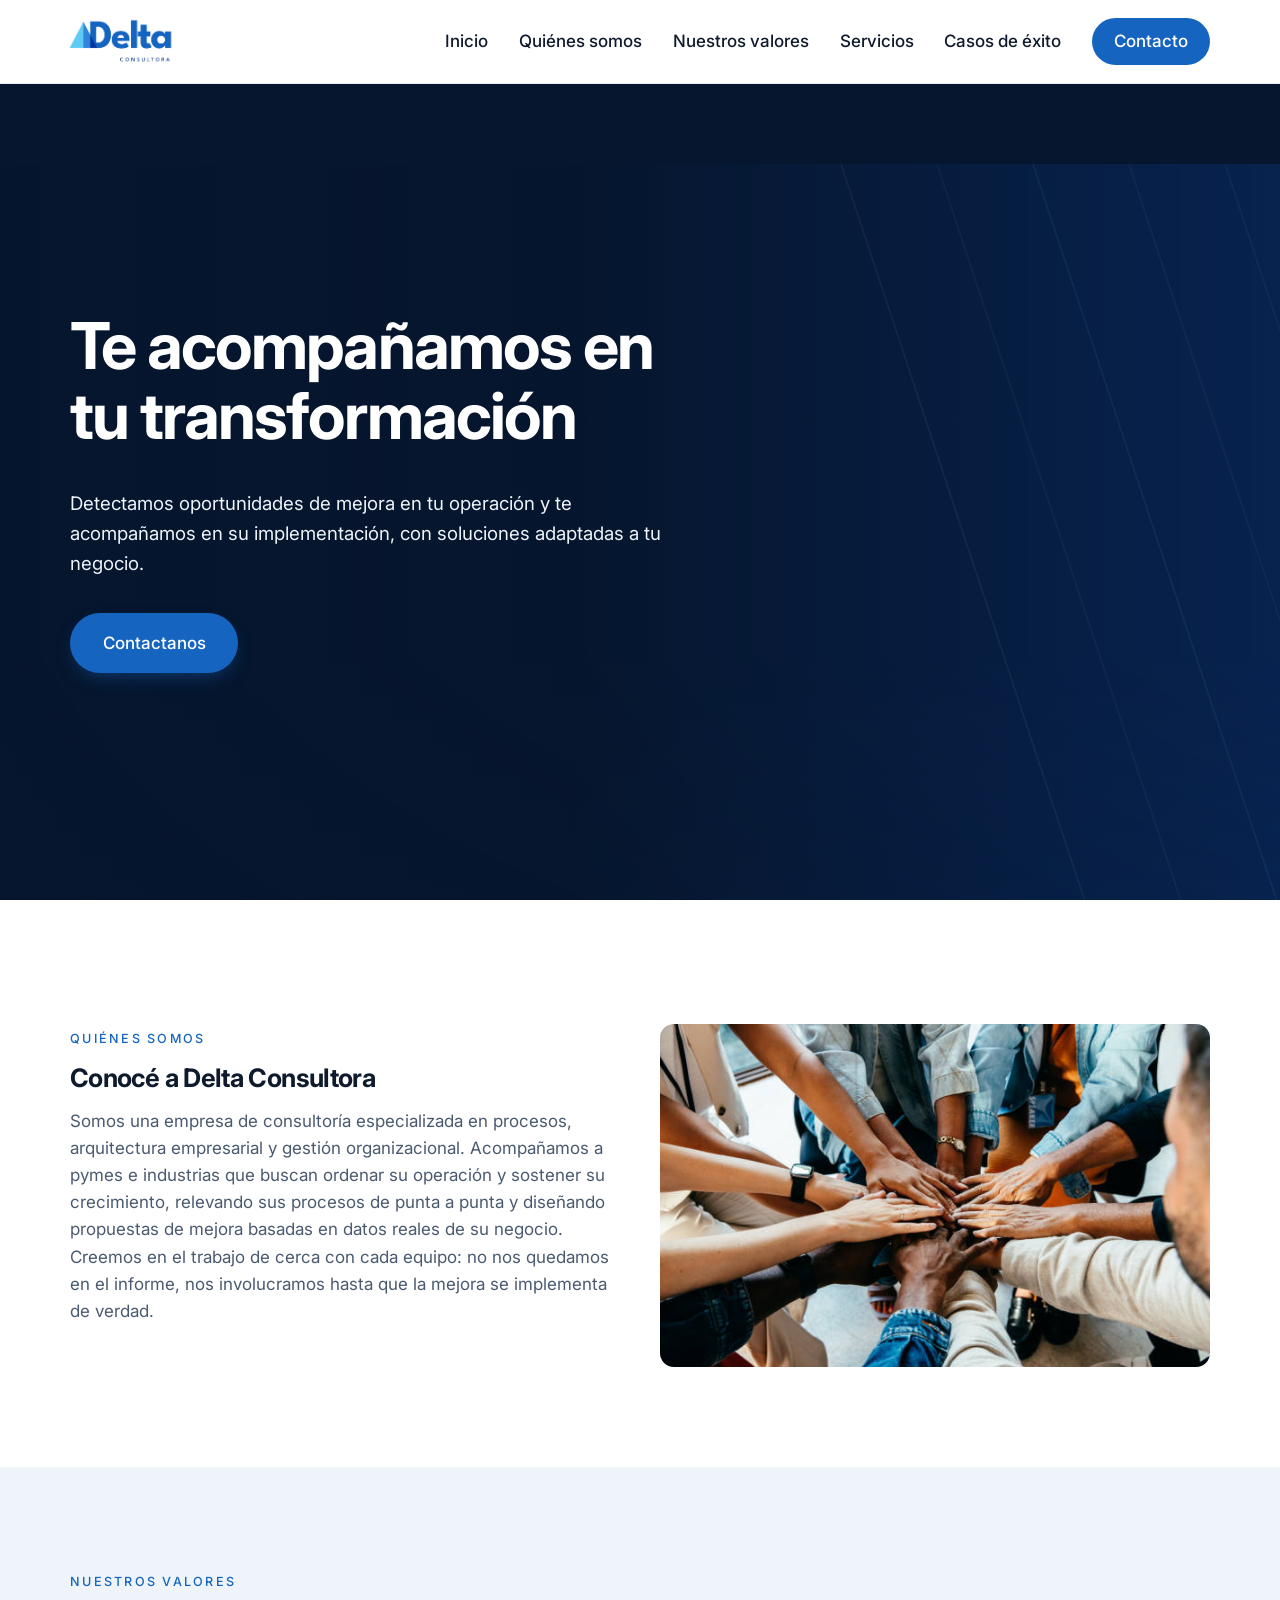
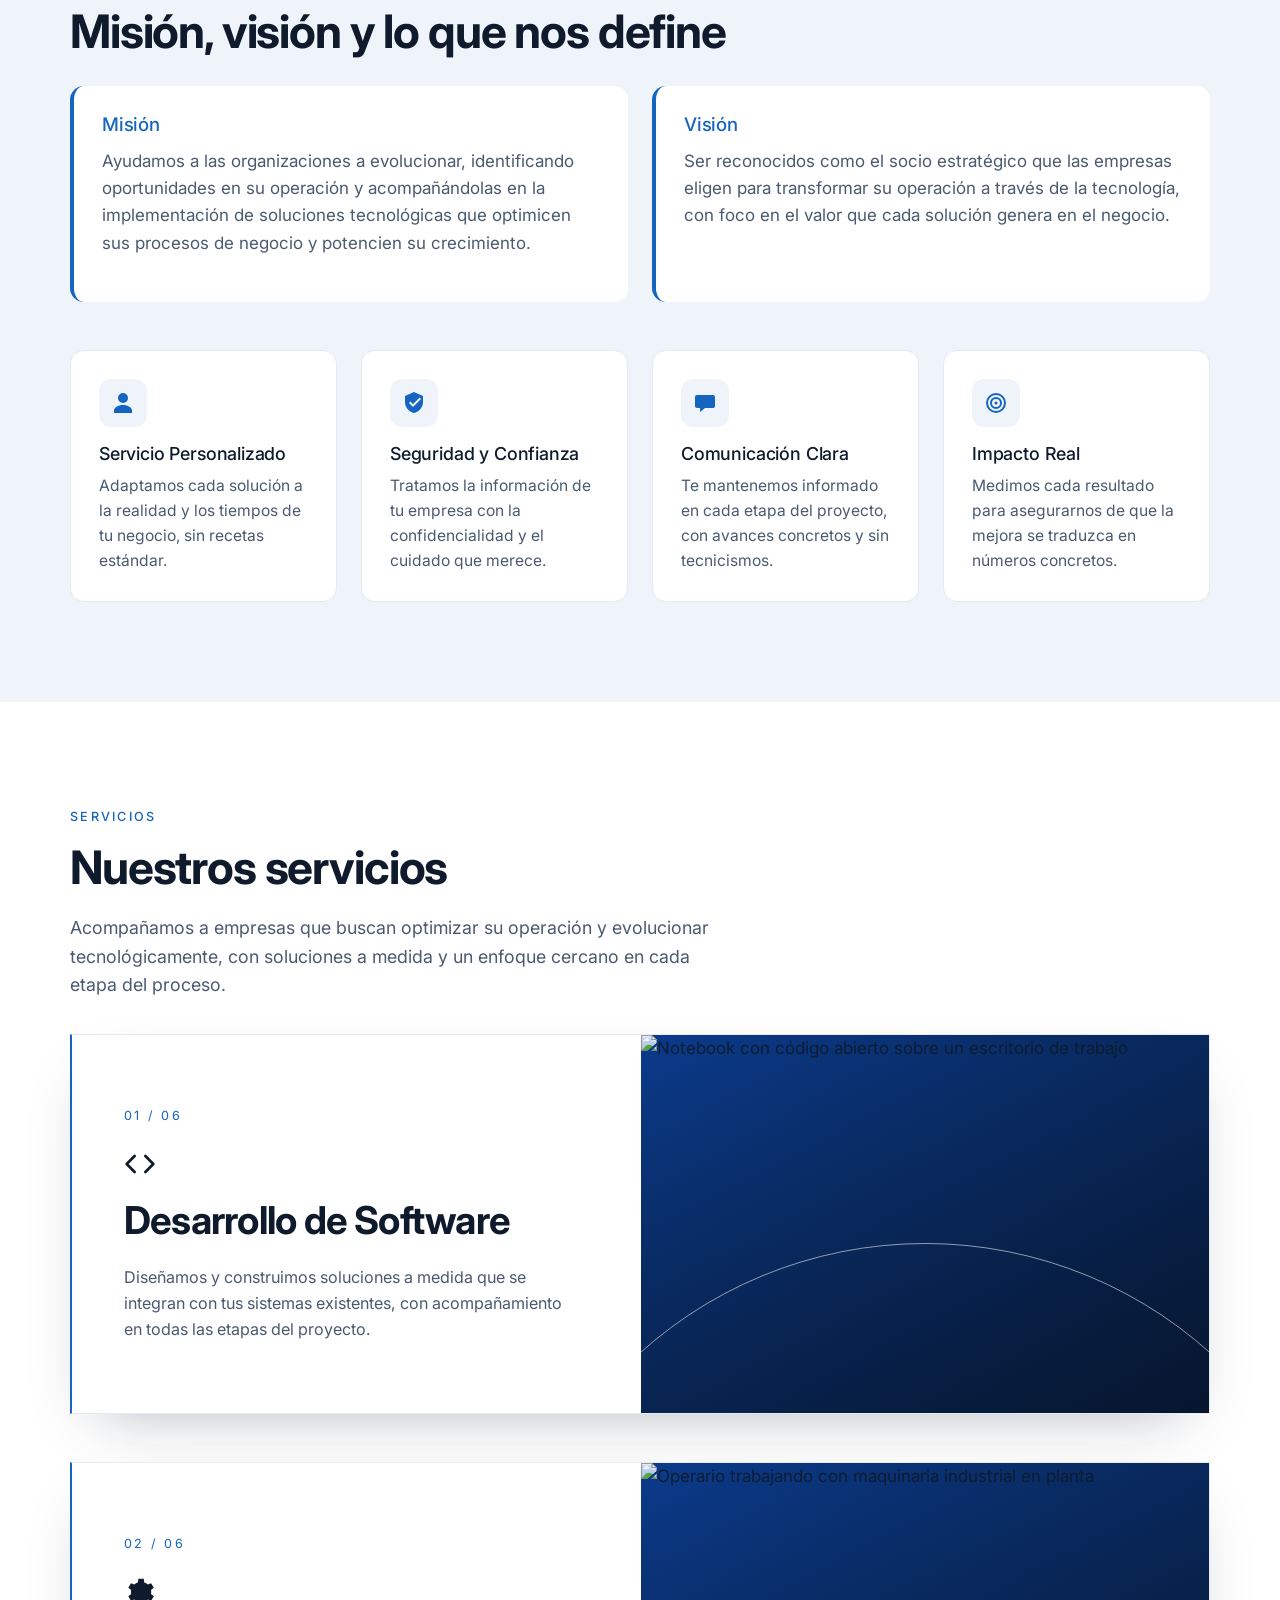
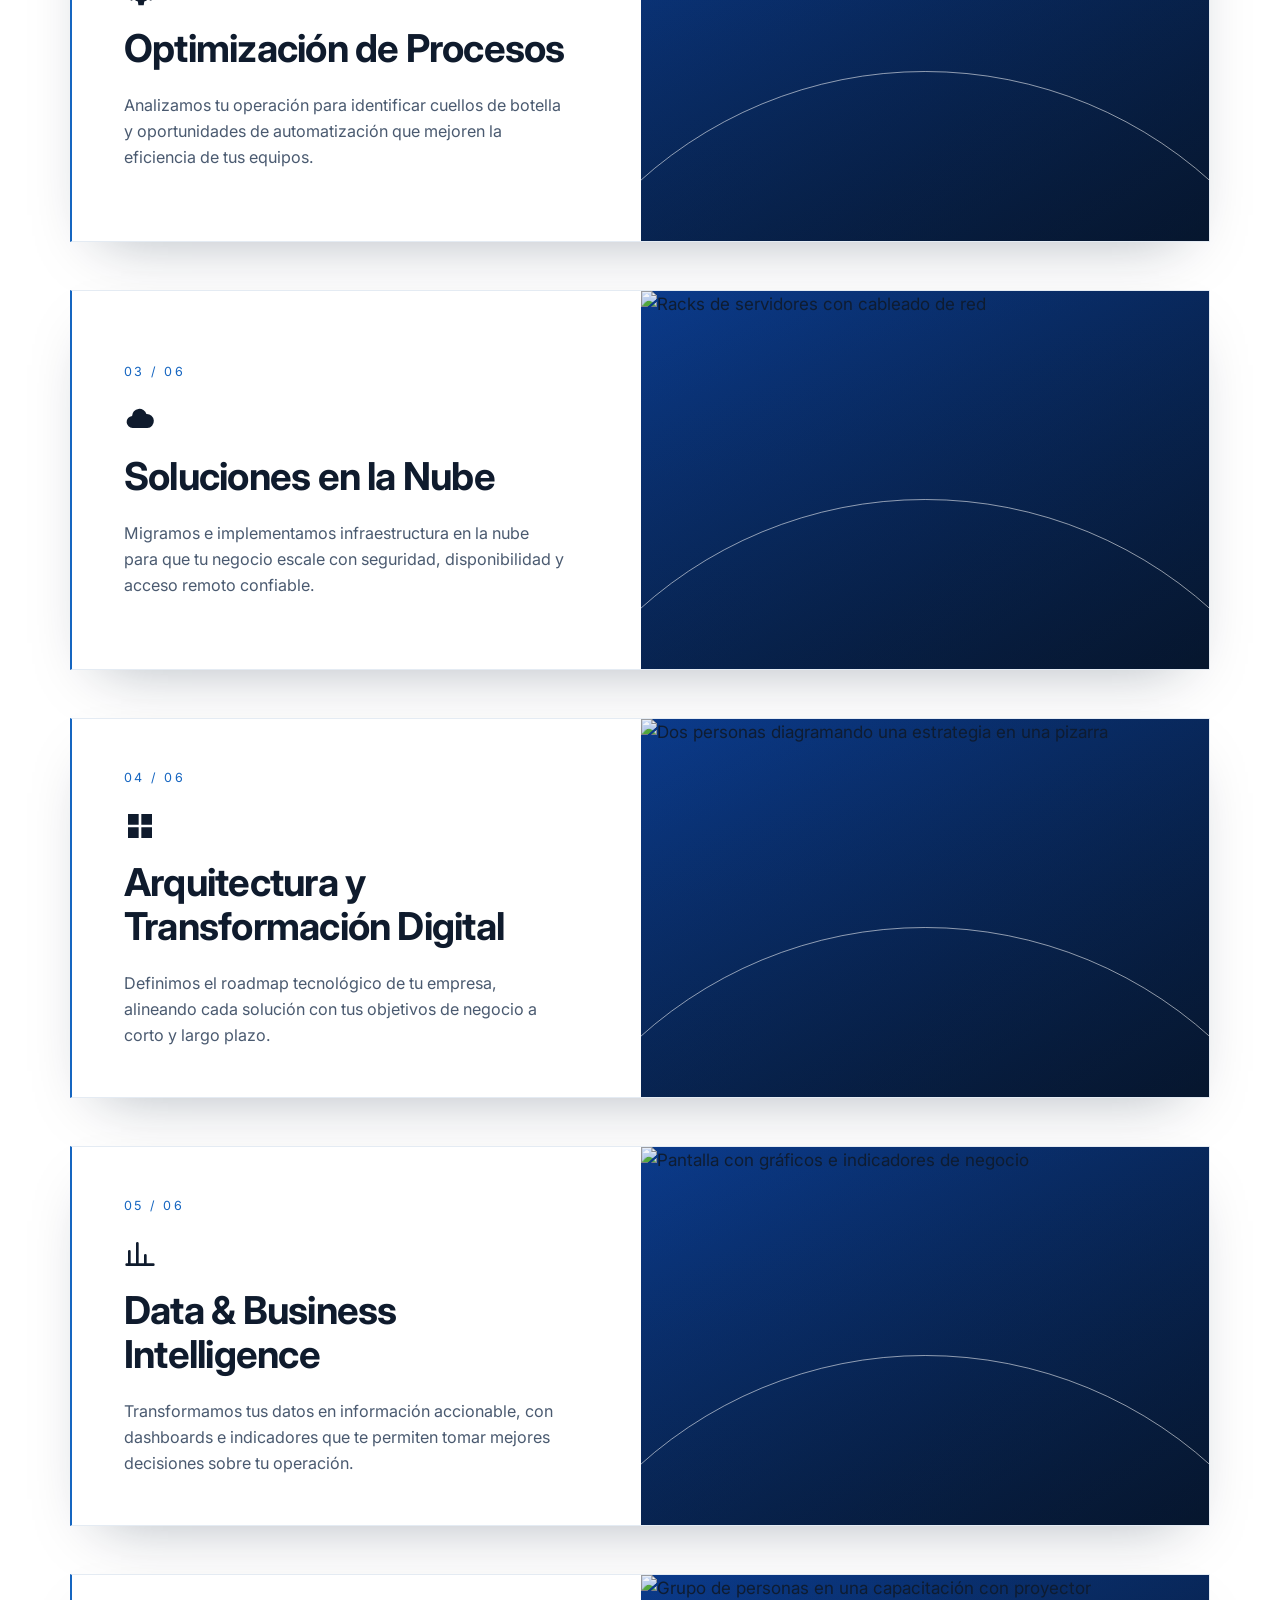
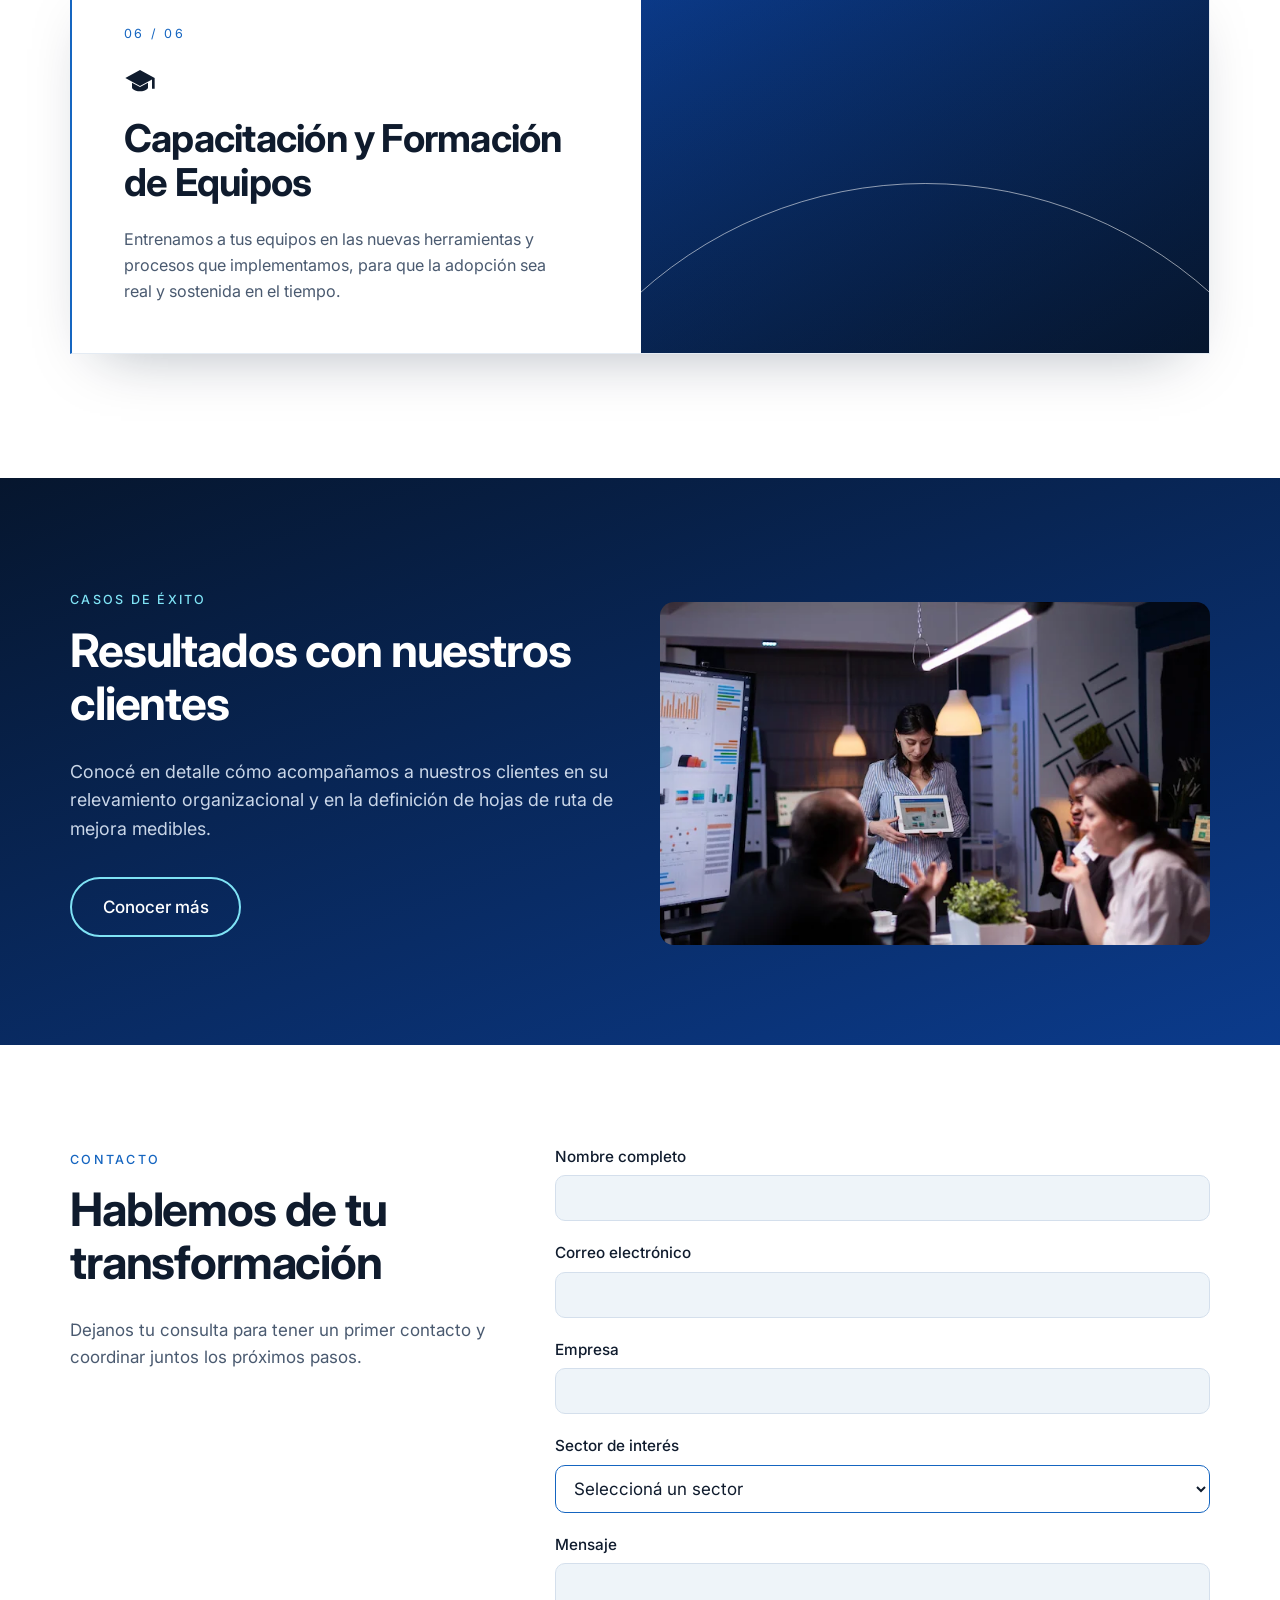
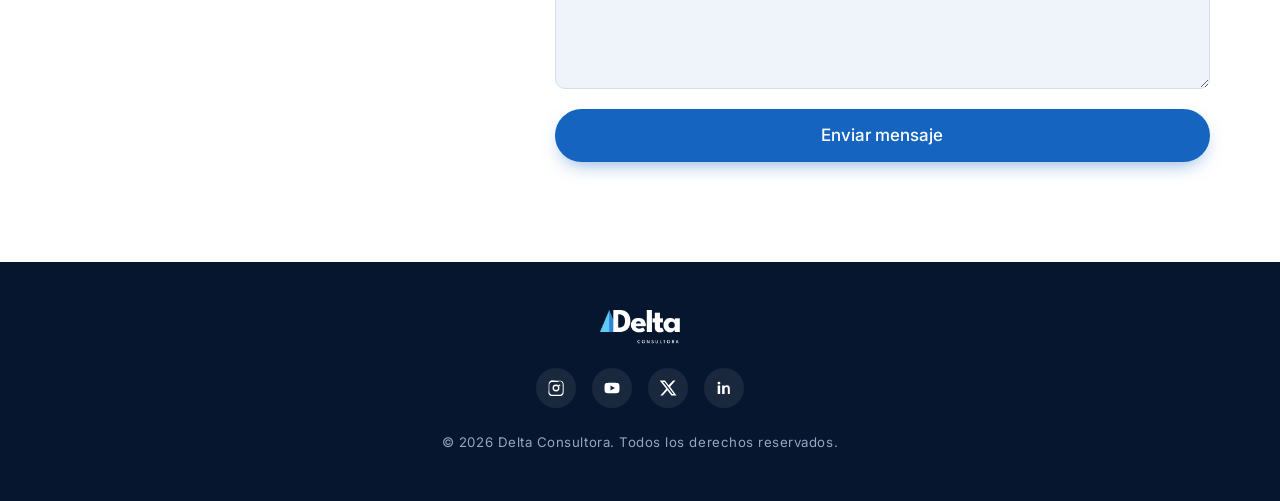
==== index.html @ 00ffe86e "Fotos reales en hero y Servicios, títulos en negrita - Hero: foto de equipo en reunión con velo azul" ====
<!DOCTYPE html>
<html lang="es">
<head>
<meta charset="UTF-8">
<meta name="viewport" content="width=device-width, initial-scale=1.0">
<title>Delta Consultora</title>
<meta name="description" content="Delta Consultora · Consultoría en procesos, arquitectura empresarial y gestión organizacional.">

<!-- Tipografía única del sitio: Inter (títulos, texto y etiquetas), tomada como referencia de noxcp.com. -->
<link rel="preconnect" href="https://fonts.googleapis.com">
<link rel="preconnect" href="https://fonts.gstatic.com" crossorigin>
<link href="https://fonts.googleapis.com/css2?family=Inter:wght@300;400;500;600;700&display=swap" rel="stylesheet">

<link rel="stylesheet" href="styles.css">

<!-- Favicon: isotipo oficial de marca -->
<link rel="icon" type="image/png" href="delta-simbolo.png">
</head>
<body>

<!-- ============================= -->
<!-- 1. HEADER                     -->
<!-- ============================= -->
<header class="site-header" id="site-header">
  <div class="site-header__inner">

    <a href="#inicio" class="logo" aria-label="Delta Consultora — inicio">
      <img src="delta-logo-consultora.png" alt="Delta Consultora" class="logo__img">
    </a>

    <button class="nav-toggle" id="nav-toggle" aria-expanded="false" aria-controls="primary-nav" aria-label="Abrir menú de navegación">
      <span class="nav-toggle__bar"></span>
      <span class="nav-toggle__bar"></span>
      <span class="nav-toggle__bar"></span>
    </button>

    <nav class="primary-nav" id="primary-nav" aria-label="Navegación principal">
      <ul class="primary-nav__list">
        <li><a href="#inicio" class="primary-nav__link">Inicio</a></li>
        <li><a href="#quienes-somos" class="primary-nav__link">Quiénes somos</a></li>
        <li><a href="#valores" class="primary-nav__link">Nuestros valores</a></li>
        <li><a href="#servicios" class="primary-nav__link">Servicios</a></li>
        <li><a href="#casos-exito" class="primary-nav__link">Casos de éxito</a></li>
        <li><a href="#contacto" class="primary-nav__link primary-nav__link--cta">Contacto</a></li>
      </ul>
    </nav>

  </div>
</header>

<main>

  <!-- ============================= -->
  <!-- 2. HERO                        -->
  <!-- ============================= -->
  <section class="hero" id="inicio">
    <!-- Capa aparte solo para el parallax de scroll: así no compite con la
         animación de zoom de carga, que sigue viviendo en .hero__bg -->
    <div class="hero__bg-parallax" data-parallax="scroll">
      <div class="hero__bg" aria-hidden="true">
        <!-- Foto: Unsplash (licencia libre, servida desde images.unsplash.com) -->
        <img class="hero__photo" src="https://images.unsplash.com/photo-1517048676732-d65bc937f952?auto=format&amp;fit=crop&amp;w=1600&amp;q=75" srcset="https://images.unsplash.com/photo-1517048676732-d65bc937f952?auto=format&amp;fit=crop&amp;w=900&amp;q=75 900w, https://images.unsplash.com/photo-1517048676732-d65bc937f952?auto=format&amp;fit=crop&amp;w=1600&amp;q=75 1600w, https://images.unsplash.com/photo-1517048676732-d65bc937f952?auto=format&amp;fit=crop&amp;w=2200&amp;q=75 2200w" sizes="100vw" alt="" fetchpriority="high">
        <div class="hero__overlay"></div>
        <!-- Líneas decorativas finas, sutiles, del lado derecho para no competir con el texto -->
        <svg class="hero__lines" viewBox="0 0 800 600" preserveAspectRatio="none">
          <line x1="520" y1="-20" x2="700" y2="620" stroke="#FFFFFF" stroke-opacity="0.08" stroke-width="1"/>
          <line x1="580" y1="-20" x2="760" y2="620" stroke="#FFFFFF" stroke-opacity="0.06" stroke-width="1"/>
          <line x1="640" y1="-20" x2="820" y2="620" stroke="var(--celeste-claro)" stroke-opacity="0.1" stroke-width="1"/>
          <line x1="700" y1="-20" x2="880" y2="620" stroke="#FFFFFF" stroke-opacity="0.06" stroke-width="1"/>
          <line x1="760" y1="-20" x2="940" y2="620" stroke="var(--celeste-claro)" stroke-opacity="0.08" stroke-width="1"/>
        </svg>
      </div>
    </div>

    <div class="container hero__content">
      <h1 class="hero__title">Te acompañamos en tu transformación</h1>
      <p class="hero__subtitle">Detectamos oportunidades de mejora en tu operación y te acompañamos en su implementación, con soluciones adaptadas a tu negocio.</p>
      <a href="#contacto" class="btn btn--primary">Contactanos</a>
    </div>
  </section>

  <!-- ============================= -->
  <!-- 3. QUIÉNES SOMOS               -->
  <!-- ============================= -->
  <section class="about" id="quienes-somos">
    <div class="container about__grid">

      <div class="about__text reveal-stack">
        <span class="eyebrow">Quiénes somos</span>
        <h2>Conocé a Delta Consultora</h2>
        <p>Somos una empresa de consultoría especializada en procesos, arquitectura empresarial y gestión organizacional. Acompañamos a pymes e industrias que buscan ordenar su operación y sostener su crecimiento, relevando sus procesos de punta a punta y diseñando propuestas de mejora basadas en datos reales de su negocio. Creemos en el trabajo de cerca con cada equipo: no nos quedamos en el informe, nos involucramos hasta que la mejora se implementa de verdad.</p>
      </div>

      <div class="about__image reveal-mask">
        <div class="parallax-layer" data-parallax="center">
          <img src="Equipo.jpg" alt="Equipo de Delta Consultora trabajando en conjunto" class="about__photo">
        </div>
      </div>

    </div>
  </section>

  <!-- ============================= -->
  <!-- 4. NUESTROS VALORES            -->
  <!-- ============================= -->
  <section class="values" id="valores">
    <div class="container">
      <div class="reveal-stack">
        <span class="eyebrow">Nuestros valores</span>
        <h2 class="section-title">Misión, visión y lo que nos define</h2>
      </div>

      <div class="values__mission-vision stagger">
        <div class="mv-block">
          <h3>Misión</h3>
          <p>Ayudamos a las organizaciones a evolucionar, identificando oportunidades en su operación y acompañándolas en la implementación de soluciones tecnológicas que optimicen sus procesos de negocio y potencien su crecimiento.</p>
        </div>
        <div class="mv-block">
          <h3>Visión</h3>
          <p>Ser reconocidos como el socio estratégico que las empresas eligen para transformar su operación a través de la tecnología, con foco en el valor que cada solución genera en el negocio.</p>
        </div>
      </div>

      <div class="cards-grid stagger">
        <article class="card">
          <div class="card__icon" aria-hidden="true">
            <svg viewBox="0 0 24 24"><path d="M12 2a5 5 0 1 1 0 10 5 5 0 0 1 0-10Zm0 12c5 0 9 2.5 9 5.5V22H3v-2.5C3 16.5 7 14 12 14Z" fill="currentColor"/></svg>
          </div>
          <h3 class="card__title">Servicio Personalizado</h3>
          <p class="card__desc">Adaptamos cada solución a la realidad y los tiempos de tu negocio, sin recetas estándar.</p>
        </article>

        <article class="card">
          <div class="card__icon" aria-hidden="true">
            <svg viewBox="0 0 24 24"><path d="M12 1 3 5v6c0 5.2 3.8 9.9 9 11 5.2-1.1 9-5.8 9-11V5l-9-4Zm-1 15-4-4 1.4-1.4L11 13.2l6.6-6.6L19 8l-8 8Z" fill="currentColor"/></svg>
          </div>
          <h3 class="card__title">Seguridad y Confianza</h3>
          <p class="card__desc">Tratamos la información de tu empresa con la confidencialidad y el cuidado que merece.</p>
        </article>

        <article class="card">
          <div class="card__icon" aria-hidden="true">
            <svg viewBox="0 0 24 24"><path d="M4 4a2 2 0 0 0-2 2v9a2 2 0 0 0 2 2h3v4l5-4h8a2 2 0 0 0 2-2V6a2 2 0 0 0-2-2H4Z" fill="currentColor"/></svg>
          </div>
          <h3 class="card__title">Comunicación Clara</h3>
          <p class="card__desc">Te mantenemos informado en cada etapa del proyecto, con avances concretos y sin tecnicismos.</p>
        </article>

        <article class="card">
          <div class="card__icon" aria-hidden="true">
            <svg viewBox="0 0 24 24">
              <circle cx="12" cy="12" r="9" fill="none" stroke="currentColor" stroke-width="2"/>
              <circle cx="12" cy="12" r="5" fill="none" stroke="currentColor" stroke-width="2"/>
              <circle cx="12" cy="12" r="1.5" fill="currentColor"/>
            </svg>
          </div>
          <h3 class="card__title">Impacto Real</h3>
          <p class="card__desc">Medimos cada resultado para asegurarnos de que la mejora se traduzca en números concretos.</p>
        </article>
      </div>
    </div>
  </section>

  <!-- ============================= -->
  <!-- 5. NUESTROS SERVICIOS          -->
  <!-- ============================= -->
  <section class="services" id="servicios">
    <div class="container">
      <div class="reveal-stack">
        <span class="eyebrow">Servicios</span>
        <h2 class="section-title">Nuestros servicios</h2>
        <p class="section-lead">Acompañamos a empresas que buscan optimizar su operación y evolucionar tecnológicamente, con soluciones a medida y un enfoque cercano en cada etapa del proceso.</p>
      </div>

      <!-- Servicios como tarjetas apiladas: cada una queda fija (sticky) arriba
           mientras la siguiente sube y la tapa; la anterior se achica y se
           oscurece un poco (ver initServiceStack en script.js). Fotos de
           Unsplash (licencia libre). Referencia:
           bloque "Fusiones y adquisiciones" de noxcp.com. -->
      <div class="svc-stack" id="svc-stack">
        <article class="svc-card" style="--i:0">
          <div class="svc-card__body">
            <span class="svc-card__num">01 / 06</span>
            <div class="svc-card__icon" aria-hidden="true">
              <svg viewBox="0 0 24 24"><path d="m8 6-6 6 6 6M16 6l6 6-6 6" fill="none" stroke="currentColor" stroke-width="2" stroke-linecap="round" stroke-linejoin="round"/></svg>
            </div>
            <h3 class="svc-card__title">Desarrollo de Software</h3>
            <p class="svc-card__desc">Diseñamos y construimos soluciones a medida que se integran con tus sistemas existentes, con acompañamiento en todas las etapas del proyecto.</p>
          </div>
          <div class="svc-card__visual">
            <img class="svc-card__photo" src="https://images.unsplash.com/photo-1498050108023-c5249f4df085?auto=format&amp;fit=crop&amp;w=900&amp;q=75" srcset="https://images.unsplash.com/photo-1498050108023-c5249f4df085?auto=format&amp;fit=crop&amp;w=600&amp;q=75 600w, https://images.unsplash.com/photo-1498050108023-c5249f4df085?auto=format&amp;fit=crop&amp;w=900&amp;q=75 900w, https://images.unsplash.com/photo-1498050108023-c5249f4df085?auto=format&amp;fit=crop&amp;w=1300&amp;q=75 1300w" sizes="(min-width: 900px) 560px, 100vw" alt="Notebook con código abierto sobre un escritorio de trabajo" loading="lazy" decoding="async">
            <span class="svc-card__ring" aria-hidden="true"></span>
          </div>
        </article>

        <article class="svc-card" style="--i:1">
          <div class="svc-card__body">
            <span class="svc-card__num">02 / 06</span>
            <div class="svc-card__icon" aria-hidden="true">
              <svg viewBox="0 0 24 24"><path d="M12 15a3 3 0 1 0 0-6 3 3 0 0 0 0 6Zm8.4-3a8.4 8.4 0 0 0-.15-1.55l2.1-1.64-2-3.46-2.48 1a8.6 8.6 0 0 0-2.68-1.55L14.8 2h-4l-.4 2.8a8.6 8.6 0 0 0-2.68 1.55l-2.48-1-2 3.46 2.1 1.64A8.4 8.4 0 0 0 5.2 12c0 .53.05 1.05.15 1.55l-2.1 1.64 2 3.46 2.48-1a8.6 8.6 0 0 0 2.68 1.55L10.8 22h4l.4-2.8a8.6 8.6 0 0 0 2.68-1.55l2.48 1 2-3.46-2.1-1.64c.1-.5.15-1.02.15-1.55Z" fill="currentColor"/></svg>
            </div>
            <h3 class="svc-card__title">Optimización de Procesos</h3>
            <p class="svc-card__desc">Analizamos tu operación para identificar cuellos de botella y oportunidades de automatización que mejoren la eficiencia de tus equipos.</p>
          </div>
          <div class="svc-card__visual">
            <img class="svc-card__photo" src="https://images.unsplash.com/photo-1598299803204-b73796f43289?auto=format&amp;fit=crop&amp;w=900&amp;q=75" srcset="https://images.unsplash.com/photo-1598299803204-b73796f43289?auto=format&amp;fit=crop&amp;w=600&amp;q=75 600w, https://images.unsplash.com/photo-1598299803204-b73796f43289?auto=format&amp;fit=crop&amp;w=900&amp;q=75 900w, https://images.unsplash.com/photo-1598299803204-b73796f43289?auto=format&amp;fit=crop&amp;w=1300&amp;q=75 1300w" sizes="(min-width: 900px) 560px, 100vw" alt="Operario trabajando con maquinaria industrial en planta" loading="lazy" decoding="async">
            <span class="svc-card__ring" aria-hidden="true"></span>
          </div>
        </article>

        <article class="svc-card" style="--i:2">
          <div class="svc-card__body">
            <span class="svc-card__num">03 / 06</span>
            <div class="svc-card__icon" aria-hidden="true">
              <svg viewBox="0 0 24 24"><path d="M6.5 18a4.5 4.5 0 0 1-.45-8.98 5.5 5.5 0 0 1 10.78-1.44A4.5 4.5 0 0 1 17.5 18h-11Z" fill="currentColor"/></svg>
            </div>
            <h3 class="svc-card__title">Soluciones en la Nube</h3>
            <p class="svc-card__desc">Migramos e implementamos infraestructura en la nube para que tu negocio escale con seguridad, disponibilidad y acceso remoto confiable.</p>
          </div>
          <div class="svc-card__visual">
            <img class="svc-card__photo" src="https://images.unsplash.com/photo-1558494949-ef010cbdcc31?auto=format&amp;fit=crop&amp;w=900&amp;q=75" srcset="https://images.unsplash.com/photo-1558494949-ef010cbdcc31?auto=format&amp;fit=crop&amp;w=600&amp;q=75 600w, https://images.unsplash.com/photo-1558494949-ef010cbdcc31?auto=format&amp;fit=crop&amp;w=900&amp;q=75 900w, https://images.unsplash.com/photo-1558494949-ef010cbdcc31?auto=format&amp;fit=crop&amp;w=1300&amp;q=75 1300w" sizes="(min-width: 900px) 560px, 100vw" alt="Racks de servidores con cableado de red" loading="lazy" decoding="async">
            <span class="svc-card__ring" aria-hidden="true"></span>
          </div>
        </article>

        <article class="svc-card" style="--i:3">
          <div class="svc-card__body">
            <span class="svc-card__num">04 / 06</span>
            <div class="svc-card__icon" aria-hidden="true">
              <svg viewBox="0 0 24 24"><path d="M3 3h8v8H3V3Zm10 0h8v8h-8V3ZM3 13h8v8H3v-8Zm10 0h8v8h-8v-8Z" fill="currentColor"/></svg>
            </div>
            <h3 class="svc-card__title">Arquitectura y Transformación Digital</h3>
            <p class="svc-card__desc">Definimos el roadmap tecnológico de tu empresa, alineando cada solución con tus objetivos de negocio a corto y largo plazo.</p>
          </div>
          <div class="svc-card__visual">
            <img class="svc-card__photo" src="https://images.unsplash.com/photo-1532622785990-d2c36a76f5a6?auto=format&amp;fit=crop&amp;w=900&amp;q=75" srcset="https://images.unsplash.com/photo-1532622785990-d2c36a76f5a6?auto=format&amp;fit=crop&amp;w=600&amp;q=75 600w, https://images.unsplash.com/photo-1532622785990-d2c36a76f5a6?auto=format&amp;fit=crop&amp;w=900&amp;q=75 900w, https://images.unsplash.com/photo-1532622785990-d2c36a76f5a6?auto=format&amp;fit=crop&amp;w=1300&amp;q=75 1300w" sizes="(min-width: 900px) 560px, 100vw" alt="Dos personas diagramando una estrategia en una pizarra" loading="lazy" decoding="async">
            <span class="svc-card__ring" aria-hidden="true"></span>
          </div>
        </article>

        <article class="svc-card" style="--i:4">
          <div class="svc-card__body">
            <span class="svc-card__num">05 / 06</span>
            <div class="svc-card__icon" aria-hidden="true">
              <svg viewBox="0 0 24 24"><path d="M4 20V10M10 20V4M16 20v-7M22 20H2" fill="none" stroke="currentColor" stroke-width="2" stroke-linecap="round" stroke-linejoin="round"/></svg>
            </div>
            <h3 class="svc-card__title">Data &amp; Business Intelligence</h3>
            <p class="svc-card__desc">Transformamos tus datos en información accionable, con dashboards e indicadores que te permiten tomar mejores decisiones sobre tu operación.</p>
          </div>
          <div class="svc-card__visual">
            <img class="svc-card__photo" src="https://images.unsplash.com/photo-1551288049-bebda4e38f71?auto=format&amp;fit=crop&amp;w=900&amp;q=75" srcset="https://images.unsplash.com/photo-1551288049-bebda4e38f71?auto=format&amp;fit=crop&amp;w=600&amp;q=75 600w, https://images.unsplash.com/photo-1551288049-bebda4e38f71?auto=format&amp;fit=crop&amp;w=900&amp;q=75 900w, https://images.unsplash.com/photo-1551288049-bebda4e38f71?auto=format&amp;fit=crop&amp;w=1300&amp;q=75 1300w" sizes="(min-width: 900px) 560px, 100vw" alt="Pantalla con gráficos e indicadores de negocio" loading="lazy" decoding="async">
            <span class="svc-card__ring" aria-hidden="true"></span>
          </div>
        </article>

        <article class="svc-card" style="--i:5">
          <div class="svc-card__body">
            <span class="svc-card__num">06 / 06</span>
            <div class="svc-card__icon" aria-hidden="true">
              <svg viewBox="0 0 24 24">
              <path d="M12 3 1 9l11 6 9-4.91V17h2V9L12 3Z" fill="currentColor"/>
              <path d="M6 12.5v3.7c0 .4.2.8.55 1C7.9 18.1 9.8 19 12 19s4.1-.9 5.45-1.8c.35-.2.55-.6.55-1v-3.7l-6 3.27-6-3.27Z" fill="currentColor"/>
            </svg>
            </div>
            <h3 class="svc-card__title">Capacitación y Formación de Equipos</h3>
            <p class="svc-card__desc">Entrenamos a tus equipos en las nuevas herramientas y procesos que implementamos, para que la adopción sea real y sostenida en el tiempo.</p>
          </div>
          <div class="svc-card__visual">
            <img class="svc-card__photo" src="https://images.unsplash.com/photo-1524178232363-1fb2b075b655?auto=format&amp;fit=crop&amp;w=900&amp;q=75" srcset="https://images.unsplash.com/photo-1524178232363-1fb2b075b655?auto=format&amp;fit=crop&amp;w=600&amp;q=75 600w, https://images.unsplash.com/photo-1524178232363-1fb2b075b655?auto=format&amp;fit=crop&amp;w=900&amp;q=75 900w, https://images.unsplash.com/photo-1524178232363-1fb2b075b655?auto=format&amp;fit=crop&amp;w=1300&amp;q=75 1300w" sizes="(min-width: 900px) 560px, 100vw" alt="Grupo de personas en una capacitación con proyector" loading="lazy" decoding="async">
            <span class="svc-card__ring" aria-hidden="true"></span>
          </div>
        </article>
      </div>
    </div>
  </section>

  <!-- ============================= -->
  <!-- 6. CASOS DE ÉXITO              -->
  <!-- ============================= -->
  <!-- Versión corta en la home: el detalle completo del caso Farriplast
       (con sub-navegación por solapas) vive en farriplast.html -->
  <section class="case-study" id="casos-exito">
    <div class="container case-study__grid">

      <div class="case-study__text reveal-stack">
        <span class="eyebrow eyebrow--light">Casos de éxito</span>
        <h2 class="section-title section-title--light">Resultados con nuestros clientes</h2>
        <p class="case-study__lead">Conocé en detalle cómo acompañamos a nuestros clientes en su relevamiento organizacional y en la definición de hojas de ruta de mejora medibles.</p>
        <a href="/casos-exito" class="btn btn--outline">Conocer más</a>
      </div>

      <div class="case-study__image reveal-mask">
        <div class="parallax-layer" data-parallax="center">
          <img src="Casos de Exito.jpg" alt="Equipo de Delta Consultora presentando resultados a un cliente" class="case-study__photo">
        </div>
      </div>

    </div>
  </section>

  <!-- ============================= -->
  <!-- 7. CONTACTO                    -->
  <!-- ============================= -->
  <section class="contact" id="contacto">
    <div class="container contact__grid">
      <div class="contact__intro reveal-stack">
        <span class="eyebrow">Contacto</span>
        <h2 class="section-title">Hablemos de tu transformación</h2>
        <p>Dejanos tu consulta para tener un primer contacto y coordinar juntos los próximos pasos.</p>
      </div>

      <!--
        FORMULARIO DE CONTACTO
        Por ahora el envío es solo de demostración: script.js intercepta el
        submit, valida los campos obligatorios con el navegador y muestra
        el cartel de éxito de abajo, sin mandar los datos a ningún lado.

        Queda preparado para Netlify Forms (funciona automáticamente al
        desplegar en Netlify, sin backend adicional) para cuando se quiera
        conectar de verdad — en ese momento hay que quitar el
        event.preventDefault()/lógica de demo en script.js y dejar que el
        <form> haga el submit real (o volver a agregar el fetch), y:

        Para usar Formspree en su lugar:
          1) Eliminar los atributos: data-netlify="true", netlify-honeypot="bot-field"
             y el <input type="hidden" name="form-name" ...>
          2) Cambiar el atributo action de este <form> por:
             action="https://formspree.io/f/TU_FORM_ID"
          3) Mantener method="POST".
        El endpoint/ID definitivo debe completarse antes de publicar el sitio.
      -->
      <div class="contact-form-panel reveal">
        <form
          class="contact-form"
          id="contact-form"
          name="contact"
          method="POST"
          action="/gracias.html"
          data-netlify="true"
          netlify-honeypot="bot-field"
        >
          <input type="hidden" name="form-name" value="contact">
          <p class="contact-form__honeypot" hidden>
            <label>No completar este campo: <input name="bot-field"></label>
          </p>

          <div class="form-field">
            <label for="nombre">Nombre completo</label>
            <input type="text" id="nombre" name="nombre" autocomplete="name" required>
          </div>

          <div class="form-field">
            <label for="email">Correo electrónico</label>
            <input type="email" id="email" name="email" autocomplete="email" required>
          </div>

          <div class="form-field">
            <label for="empresa">Empresa</label>
            <input type="text" id="empresa" name="empresa" autocomplete="organization" required>
          </div>

          <div class="form-field">
            <label for="sector">Sector de interés</label>
            <select id="sector" name="sector" required>
              <option value="" disabled selected>Seleccioná un sector</option>
              <option value="bancos">Bancos</option>
              <option value="fintech">Fintech</option>
              <option value="aseguradoras">Aseguradoras</option>
              <option value="industria-manufactura">Industria / Manufactura</option>
              <option value="retail-comercio">Retail / Comercio</option>
              <option value="salud">Salud</option>
              <option value="logistica">Logística</option>
              <option value="tecnologia-software">Tecnología / Software</option>
              <option value="sector-publico">Sector público</option>
              <option value="pymes-general">Pymes en general</option>
            </select>
          </div>

          <div class="form-field form-field--full">
            <label for="mensaje">Mensaje</label>
            <textarea id="mensaje" name="mensaje" rows="5" required></textarea>
          </div>

          <button type="submit" class="btn btn--primary form-field--full">Enviar mensaje</button>
        </form>

        <!-- Cartel de éxito: reemplaza al formulario cuando se envía con todos
             los campos obligatorios completos (ver initContactForm en script.js). -->
        <div class="contact-form__success" id="contact-form-success" role="status" hidden>
          <svg viewBox="0 0 24 24" width="40" height="40" aria-hidden="true"><path d="M12 2a10 10 0 1 0 0 20 10 10 0 0 0 0-20Zm-1.2 14.6-4.4-4.4 1.4-1.4 3 3 6-6 1.4 1.4-7.4 7.4Z" fill="currentColor"/></svg>
          <h3>¡Mensaje enviado con éxito!</h3>
          <p>Nos pondremos en contacto a la brevedad.</p>
          <button type="button" class="btn btn--outline btn--outline-light" id="contact-form-reset">Enviar otro mensaje</button>
        </div>
      </div>
    </div>
  </section>

</main>

<!-- ============================= -->
<!-- 8. FOOTER                      -->
<!-- ============================= -->
<footer class="site-footer">
  <div class="container site-footer__inner">

    <a href="#inicio" class="logo" aria-label="Delta Consultora — inicio">
      <img src="delta-logo-negativo (3).png" alt="Delta Consultora" class="logo__img logo__img--footer">
    </a>

    <!--
      Delta Consultora todavía no tiene cuentas propias creadas en estas
      redes, así que cada ícono apunta por ahora a la home general de la
      red social (no a un perfil específico). Reemplazar cada href por el
      perfil real de Delta Consultora en cuanto se cree la cuenta.
    -->
    <div class="social-links" aria-label="Redes sociales de Delta Consultora">
      <!-- FALTA: reemplazar por el perfil real de Instagram de Delta Consultora -->
      <a href="https://www.instagram.com/" class="social-links__item" aria-label="Instagram" target="_blank" rel="noopener noreferrer">
        <svg viewBox="0 0 24 24"><path d="M12 2.2c3.2 0 3.6 0 4.8.07 1.2.05 2 .24 2.5.4.6.24 1 .53 1.5 1s.76.9 1 1.5c.17.5.36 1.3.4 2.5.06 1.2.07 1.6.07 4.8s0 3.6-.07 4.8c-.05 1.2-.24 2-.4 2.5a4.1 4.1 0 0 1-1 1.5 4.1 4.1 0 0 1-1.5 1c-.5.17-1.3.36-2.5.4-1.2.06-1.6.07-4.8.07s-3.6 0-4.8-.07c-1.2-.05-2-.24-2.5-.4a4.1 4.1 0 0 1-1.5-1 4.1 4.1 0 0 1-1-1.5c-.17-.5-.36-1.3-.4-2.5C2.2 15.6 2.2 15.2 2.2 12s0-3.6.07-4.8c.05-1.2.24-2 .4-2.5.24-.6.53-1 1-1.5s.9-.76 1.5-1c.5-.17 1.3-.36 2.5-.4C8.4 2.2 8.8 2.2 12 2.2Zm0 1.8c-3.15 0-3.52 0-4.76.07-1 .04-1.5.2-1.85.34-.47.18-.8.4-1.15.75-.35.35-.57.68-.75 1.15-.14.35-.3.85-.34 1.85C3.1 8.5 3.1 8.85 3.1 12s0 3.52.07 4.76c.04 1 .2 1.5.34 1.85.18.47.4.8.75 1.15.35.35.68.57 1.15.75.35.14.85.3 1.85.34 1.24.06 1.6.07 4.76.07s3.52 0 4.76-.07c1-.04 1.5-.2 1.85-.34.47-.18.8-.4 1.15-.75.35-.35.57-.68.75-1.15.14-.35.3-.85.34-1.85.06-1.24.07-1.6.07-4.76s0-3.52-.07-4.76c-.04-1-.2-1.5-.34-1.85a3.1 3.1 0 0 0-.75-1.15 3.1 3.1 0 0 0-1.15-.75c-.35-.14-.85-.3-1.85-.34C15.52 4 15.15 4 12 4Zm0 3.4a4.6 4.6 0 1 1 0 9.2 4.6 4.6 0 0 1 0-9.2Zm0 1.8a2.8 2.8 0 1 0 0 5.6 2.8 2.8 0 0 0 0-5.6Zm4.8-2a1.08 1.08 0 1 1 0 2.16 1.08 1.08 0 0 1 0-2.16Z" fill="currentColor"/></svg>
      </a>
      <!-- FALTA: reemplazar por el canal real de YouTube de Delta Consultora -->
      <a href="https://www.youtube.com/" class="social-links__item" aria-label="YouTube" target="_blank" rel="noopener noreferrer">
        <svg viewBox="0 0 24 24"><path d="M22 12s0-3.1-.4-4.6a2.9 2.9 0 0 0-2-2C17.9 5 12 5 12 5s-5.9 0-7.6.4a2.9 2.9 0 0 0-2 2C2 8.9 2 12 2 12s0 3.1.4 4.6a2.9 2.9 0 0 0 2 2C6.1 19 12 19 12 19s5.9 0 7.6-.4a2.9 2.9 0 0 0 2-2C22 15.1 22 12 22 12ZM10 15.4V8.6l6 3.4-6 3.4Z" fill="currentColor"/></svg>
      </a>
      <!-- FALTA: reemplazar por el perfil real de X de Delta Consultora -->
      <a href="https://www.x.com/" class="social-links__item" aria-label="X (Twitter)" target="_blank" rel="noopener noreferrer">
        <svg viewBox="0 0 24 24"><path d="M18.9 2H22l-7.3 8.3L23.3 22h-6.8l-5.3-6.9L5 22H1.9l7.8-8.9L1 2h7l4.8 6.3L18.9 2Zm-1.2 18h1.9L7.4 4H5.3l12.4 16Z" fill="currentColor"/></svg>
      </a>
      <!-- FALTA: reemplazar por el perfil real de LinkedIn de Delta Consultora -->
      <a href="https://www.linkedin.com/" class="social-links__item" aria-label="LinkedIn" target="_blank" rel="noopener noreferrer">
        <svg viewBox="0 0 24 24"><path d="M6.9 8.5H3.6V20h3.3V8.5ZM5.3 3.5a1.9 1.9 0 1 0 0 3.8 1.9 1.9 0 0 0 0-3.8ZM20.4 20h-3.3v-6c0-1.4 0-3.3-2-3.3s-2.3 1.6-2.3 3.2V20H9.5V8.5h3.2v1.6h.05c.44-.83 1.5-1.7 3.1-1.7 3.3 0 3.9 2.2 3.9 5V20Z" fill="currentColor"/></svg>
      </a>
    </div>

    <p class="site-footer__copy">© <span id="current-year"></span> Delta Consultora. Todos los derechos reservados.</p>

  </div>
</footer>

<script src="script.js"></script>
</body>
</html>
---- styles.css ----
/* =========================================================
   DELTA CONSULTORA — Landing page
   Colores y tipografía según Manual de Marca Delta v1.
   ========================================================= */

:root {
  /* Paleta primaria */
  --azul-delta: #1565C0;     /* Logotipo, títulos, elementos de acción */
  --azul-medio: #2F86D8;     /* Faceta derecha del símbolo, apoyos gráficos */
  --celeste-delta: #5FCBF5;  /* Faceta izquierda del símbolo, destacados */

  /* Paleta secundaria */
  --navy: #0B3B8C;
  --azul-profundo: #06162E;
  --celeste-claro: #7FE3F5;
  --gris-hielo: #EEF4F9;

  --blanco: #FFFFFF;
  --texto-principal: #0F1B2D;
  --texto-secundario: #4A5A70;

  /* Neutros de interfaz (bordes y textos apagados) */
  --borde: #E4EBF3;
  --borde-medio: #D5E1EE;
  --borde-punteado: #B9C9DC;
  --celeste-nota: #E8F4FD;   /* fondo de notas chicas (bloque de documentación) */
  --texto-apagado: #5C7086; /* texto secundario chico sobre fondo claro: 4.6:1 sobre gris hielo (WCAG AA) */

  /* Tipografía */
  /* Una sola familia en todo el sitio (Inter), como la referencia noxcp.com.
     --font-mono se mantiene como nombre para no tocar cada regla, pero ahora
     también es Inter: etiquetas, números y datos usan la misma letra. */
  --font-principal: 'Inter', system-ui, -apple-system, 'Segoe UI', sans-serif;
  --font-mono: 'Inter', system-ui, -apple-system, 'Segoe UI', sans-serif;
  --font-hero: 'Inter', system-ui, -apple-system, 'Segoe UI', sans-serif;

  /* Layout */
  --max-width: 1180px;
  --radius: 14px;
  --header-height: 84px;
}

/* ---------- Reset básico ---------- */
* {
  box-sizing: border-box;
}

html {
  font-size: 106.25%; /* ~17px: aumenta levemente el tamaño de letra base del sitio (legibilidad de párrafos/tarjetas) */
  scroll-behavior: smooth;
  scroll-padding-top: var(--header-height);
}

body {
  margin: 0;
  font-family: var(--font-principal);
  font-weight: 400; /* Regular: bajada y texto de cuerpo */
  color: var(--texto-principal);
  background: var(--blanco);
  line-height: 1.6;
}

img, svg {
  max-width: 100%;
  display: block;
}

h1, h2, h3, h4 {
  font-family: var(--font-principal);
  font-weight: 500; /* Medium: títulos chicos (tarjetas, bloques) */
  margin: 0 0 0.6em;
  line-height: 1.2;
  letter-spacing: -0.01em;
  color: var(--texto-principal);
}

/* Títulos grandes: Inter en negrita, interlineado ajustado y tracking
   levemente negativo */
h1, h2 {
  font-weight: 700;
  letter-spacing: -0.025em;
  line-height: 1.15;
}

p {
  margin: 0 0 1em;
  color: var(--texto-secundario);
}

a {
  color: inherit;
  text-decoration: none;
}

ul {
  list-style: none;
  margin: 0;
  padding: 0;
}

.container {
  max-width: var(--max-width);
  margin: 0 auto;
  padding: 0 20px;
}

/* Oculta visualmente pero mantiene accesible para lectores de pantalla / SEO
   (ej: el <h1> de página cuando el identificador visual principal es un logo). */
.sr-only {
  position: absolute;
  width: 1px;
  height: 1px;
  padding: 0;
  margin: -1px;
  overflow: hidden;
  clip: rect(0, 0, 0, 0);
  white-space: nowrap;
  border: 0;
}

.eyebrow {
  display: inline-block;
  font-family: var(--font-mono);
  font-weight: 500;
  font-size: 0.74rem;
  letter-spacing: 0.18em;
  text-transform: uppercase;
  color: var(--azul-delta);
  margin-bottom: 0.8rem;
}

.eyebrow--light {
  color: var(--celeste-claro);
}

.section-title {
  font-size: clamp(1.9rem, 3.6vw, 2.9rem);
}

.section-title--light {
  color: var(--blanco);
}

.section-lead {
  max-width: 640px;
  font-size: 1.05rem;
  margin-top: -0.4em;
  margin-bottom: 2rem;
}

section {
  padding: 72px 0;
}

/* =========================================================
   ANIMACIONES — fade-in al hacer scroll (Intersection Observer)
   .js-reveal-ready lo agrega script.js en cuanto confirma que puede
   animar (soporta IntersectionObserver y no hay prefers-reduced-motion).
   Sin esa clase en <html>, .reveal/.stagger quedan visibles desde el
   inicio: si JS falla o no corre, el contenido nunca se oculta.
   ========================================================= */
.reveal {
  transition: opacity 0.6s ease-out, transform 0.6s ease-out;
}

.js-reveal-ready .reveal {
  opacity: 0;
  transform: translateY(28px);
}

.js-reveal-ready .reveal.is-visible {
  opacity: 1;
  transform: translateY(0);
}

/* Aparición escalonada de tarjetas dentro de un contenedor .stagger
   (Nuestros valores y Nuestros servicios) */
.stagger .card {
  transition: opacity 0.55s ease-out, transform 0.55s ease-out;
}

.js-reveal-ready .stagger .card {
  opacity: 0;
  transform: translateY(24px);
}

.js-reveal-ready .stagger.is-visible .card {
  opacity: 1;
  transform: translateY(0);
}

.stagger .card:nth-child(1) { transition-delay: 0s; }
.stagger .card:nth-child(2) { transition-delay: 0.1s; }
.stagger .card:nth-child(3) { transition-delay: 0.2s; }
.stagger .card:nth-child(4) { transition-delay: 0.3s; }
.stagger .card:nth-child(5) { transition-delay: 0.4s; }
.stagger .card:nth-child(6) { transition-delay: 0.5s; }

/* Columna de texto cuyos hijos (eyebrow, título, párrafo) entran en
   cadena en vez de moverse todos juntos como bloque único (ej. el texto
   de "Quiénes somos"). Usa el mismo observer/gating que .reveal. */
.reveal-stack > * {
  transition: opacity 0.7s cubic-bezier(0.16, 1, 0.3, 1), transform 0.7s cubic-bezier(0.16, 1, 0.3, 1);
}

.js-reveal-ready .reveal-stack > * {
  opacity: 0;
  transform: translateY(22px);
}

.js-reveal-ready .reveal-stack.is-visible > * {
  opacity: 1;
  transform: translateY(0);
}

.reveal-stack > *:nth-child(1) { transition-delay: 0s; }
.reveal-stack > *:nth-child(2) { transition-delay: 0.12s; }
.reveal-stack > *:nth-child(3) { transition-delay: 0.24s; }
.reveal-stack > *:nth-child(4) { transition-delay: 0.36s; }

/* Imagen que se revela con una máscara (barrido de izquierda a derecha
   con clip-path) y un leve asentamiento de escala, en vez de un fade
   plano (ej. la foto de "Quiénes somos" y la de "Casos de éxito"). El
   zoom va en el wrapper (.about__image/.case-study__image), no en la
   <img>, para no pisar la transición de zoom que ya tiene esa imagen
   al pasar el mouse. */
.reveal-mask {
  transition: clip-path 0.9s cubic-bezier(0.16, 1, 0.3, 1), transform 0.9s cubic-bezier(0.16, 1, 0.3, 1);
}

.js-reveal-ready .reveal-mask {
  clip-path: inset(0 0 0 100%);
  transform: scale(1.08);
}

.js-reveal-ready .reveal-mask.is-visible {
  clip-path: inset(0 0 0 0%);
  transform: scale(1);
}

/* Capa intermedia que recibe el parallax de scroll por JS (ver
   initParallax en script.js), separada de la <img> para no pisar la
   transición de zoom del hover de esa imagen. */
.parallax-layer {
  will-change: transform;
}

/* ---------- Botones ---------- */
.btn {
  display: inline-flex;
  align-items: center;
  justify-content: center;
  padding: 0.85em 1.8em;
  border-radius: 999px;
  font-family: var(--font-principal);
  font-weight: 500;
  font-size: 1rem;
  border: 2px solid transparent;
  cursor: pointer;
  transition: transform 0.15s ease, background-color 0.15s ease, color 0.15s ease, box-shadow 0.15s ease;
}

.btn--primary {
  background: var(--azul-delta);
  color: var(--blanco);
  box-shadow: 0 8px 20px -8px rgba(21, 101, 192, 0.6);
}

.btn--primary:hover {
  background: var(--navy);
  transform: translateY(-2px) scale(1.03);
}

.btn--outline {
  background: transparent;
  border-color: var(--celeste-claro);
  color: var(--blanco);
}

.btn--outline:hover {
  background: var(--celeste-claro);
  color: var(--azul-profundo);
  transform: scale(1.03);
}

/* Variante de .btn--outline para usar sobre fondos claros */
.btn--outline-light {
  background: transparent;
  border-color: var(--azul-delta);
  color: var(--azul-delta);
}

.btn--outline-light:hover {
  background: var(--azul-delta);
  color: var(--blanco);
  transform: scale(1.03);
}

/* ---------- Logo (usado en header y footer) ---------- */
/* Archivos de marca reales (delta-logo-consultora.png / delta-logo-negativo
   (3).png). Solo se fija la altura y el ancho queda en auto, por lo que la
   proporción original del archivo nunca se deforma. */
.logo {
  display: inline-flex;
  align-items: center;
  flex-shrink: 0; /* el logo nunca cede espacio frente al menú */
}

.logo__img {
  height: 48px;
  width: auto;
  display: block;
  transition: height 0.3s ease;
}

.logo__img--footer {
  height: 34px;
}

/* =========================================================
   1. HEADER
   ========================================================= */
.site-header {
  position: sticky;
  top: 0;
  z-index: 100;
  height: var(--header-height);
  display: flex;
  align-items: center;
  background: rgba(255, 255, 255, 0.92);
  backdrop-filter: blur(8px);
  border-bottom: 1px solid #E4EBF3;
  box-shadow: 0 4px 20px -8px rgba(11, 59, 140, 0);
  transition: height 0.3s ease, box-shadow 0.3s ease;
}

/* .site-header--scrolled: lo agrega script.js al bajar ~80px de scroll.
   Redefine --header-height solo dentro de .site-header, así que .primary-nav
   (que hereda la variable) y el height de abajo se achican en conjunto sin
   tocar el --header-height global (scroll-padding-top, el alto del hero). */
.site-header--scrolled {
  --header-height: 68px;
  box-shadow: 0 4px 20px -8px rgba(11, 59, 140, 0.18);
}

.site-header--scrolled .logo__img {
  height: 40px;
}

.site-header__inner {
  display: flex;
  align-items: center;
  justify-content: space-between;
  flex-wrap: nowrap;
  gap: 20px;
  width: 100%; /* imprescindible: sin esto, al ser flex-item de .site-header
     el margin auto de abajo encoge el contenedor a su contenido y lo
     centra como grupo, pegando el logo contra el menú */
  max-width: var(--max-width);
  margin: 0 auto;
  /* Padding asimétrico: el logo queda pegado al borde izquierdo del
     contenedor (no centrado) mientras el menú conserva aire a la derecha. */
  padding: 0 20px 0 16px;
}

.nav-toggle {
  display: flex;
  flex-direction: column;
  justify-content: center;
  gap: 5px;
  width: 40px;
  height: 40px;
  background: none;
  border: none;
  cursor: pointer;
  padding: 0;
}

.nav-toggle__bar {
  width: 100%;
  height: 2px;
  background: var(--azul-profundo);
  border-radius: 2px;
  transition: transform 0.25s ease, opacity 0.25s ease;
}

.nav-toggle[aria-expanded="true"] .nav-toggle__bar:nth-child(1) {
  transform: translateY(7px) rotate(45deg);
}

.nav-toggle[aria-expanded="true"] .nav-toggle__bar:nth-child(2) {
  opacity: 0;
}

.nav-toggle[aria-expanded="true"] .nav-toggle__bar:nth-child(3) {
  transform: translateY(-7px) rotate(-45deg);
}

.primary-nav {
  position: fixed;
  top: var(--header-height);
  left: 0;
  right: 0;
  background: var(--blanco);
  border-bottom: 1px solid #E4EBF3;
  max-height: 0;
  overflow: hidden;
  transition: max-height 0.3s ease;
}

.primary-nav.is-open {
  max-height: 420px;
}

.primary-nav__list {
  display: flex;
  flex-direction: column;
  padding: 12px 20px 20px;
}

.primary-nav__link {
  display: block;
  padding: 12px 0;
  font-weight: 500;
  font-size: 1rem;
  color: var(--texto-principal);
  border-bottom: 1px solid #EEF2F7;
}

.primary-nav__link--cta {
  color: var(--azul-delta);
}

/* =========================================================
   2. HERO
   ========================================================= */
.hero {
  position: relative;
  min-height: calc(100vh - var(--header-height));
  display: flex;
  align-items: center;
  overflow: hidden;
  background: var(--azul-profundo);
}

/* Envoltorio del fondo que recibe el parallax de scroll (ver initParallax
   en script.js); separado de .hero__bg para que ese translateY por JS no
   compita con la animación de zoom de carga, que sigue en .hero__bg. */
.hero__bg-parallax {
  position: absolute;
  inset: 0;
  z-index: 0;
  will-change: transform;
}

.hero__bg {
  position: absolute;
  inset: 0;
}

/* Foto de fondo del hero + velo azul de marca para que el texto se lea */
.hero__photo {
  position: absolute;
  inset: 0;
  width: 100%;
  height: 100%;
  object-fit: cover;
  object-position: center 40%;
}

.hero__overlay {
  position: absolute;
  inset: 0;
  background:
    linear-gradient(90deg, rgba(6, 22, 46, 0.92) 0%, rgba(6, 22, 46, 0.78) 45%, rgba(11, 59, 140, 0.35) 100%),
    linear-gradient(0deg, rgba(6, 22, 46, 0.55), rgba(6, 22, 46, 0) 40%);
}

.hero__bg svg {
  width: 100%;
  height: 100%;
}

.hero__bg svg,
.hero__lines {
  position: absolute;
  inset: 0;
}

/* Alineado a la izquierda dentro del ancho máximo del sitio (no centrado
   en el medio de la pantalla, pero tampoco pegado al borde): en pantallas
   angostas el margen izquierdo cae a 0 y queda el padding de .container;
   en pantallas anchas, coincide con el mismo margen izquierdo que usa el
   resto de las secciones (.container con max-width + margin:auto). */
.hero__content {
  position: relative;
  z-index: 1;
  max-width: 640px;
  padding-top: 90px;
  padding-bottom: 90px;
  margin-left: max(0px, calc((100% - var(--max-width)) / 2));
  margin-right: auto;
}

.hero__title {
  font-family: var(--font-hero);
  font-weight: 700;
  color: var(--blanco);
  font-size: clamp(2.4rem, 5.6vw, 3.8rem);
  letter-spacing: -0.03em;
  line-height: 1.08;
}

.hero__subtitle {
  color: var(--gris-hielo);
  font-size: 1.1rem;
  margin-bottom: 2rem;
}

/* Líneas decorativas finas de fondo, sutiles, detrás del texto */
.hero__lines {
  width: 100%;
  height: 100%;
  opacity: 0.7;
}

/* Animación de entrada del Hero, solo en la carga inicial de la página
   (son @keyframes normales: corren una vez al pintarse el elemento y no
   se re-disparan al volver a scrollear hasta el Hero, a diferencia del
   sistema de scroll-reveal por IntersectionObserver que usan las demás
   secciones). El fondo arranca con zoom sutil y se asienta; el título,
   la bajada y el botón aparecen en cadena (fade + subida), cada uno un
   poco después del anterior, con un easing "expo-out" más elegante que
   un ease-out común. */
@media (prefers-reduced-motion: no-preference) {
  .hero__bg {
    animation: hero-bg-zoom-out 1.3s cubic-bezier(0.16, 1, 0.3, 1) both;
  }

  .hero__title,
  .hero__subtitle,
  .hero__content .btn {
    animation: hero-fade-up 0.9s cubic-bezier(0.16, 1, 0.3, 1) both;
  }

  .hero__title { animation-delay: 0.5s; }
  .hero__subtitle { animation-delay: 0.68s; }
  .hero__content .btn { animation-delay: 0.86s; }
}

@keyframes hero-bg-zoom-out {
  from { transform: scale(1.1); }
  to { transform: scale(1); }
}

@keyframes hero-fade-up {
  from { opacity: 0; transform: translateY(22px); }
  to { opacity: 1; transform: translateY(0); }
}

/* =========================================================
   3. QUIÉNES SOMOS
   ========================================================= */
.about__grid {
  display: grid;
  gap: 40px;
}

/* Foto institucional: se recorta de forma responsive (object-fit: cover)
   pero nunca se deforma/estira, ya que mantiene siempre su relación de
   aspecto original dentro del contenedor. overflow:hidden en el wrapper
   contiene el zoom sutil del hover sin romper el borde redondeado. */
.about__image {
  overflow: hidden;
  border-radius: var(--radius);
}

.about__photo {
  width: 100%;
  aspect-ratio: 3 / 2;
  object-fit: cover;
  object-position: center;
  border-radius: var(--radius);
  transition: transform 0.4s ease;
}

.about__image:hover .about__photo {
  transform: scale(1.05);
}

/* =========================================================
   4 & 5. TARJETAS (valores / servicios)
   ========================================================= */
.values {
  background: var(--gris-hielo);
}

.values__mission-vision {
  display: grid;
  gap: 24px;
  margin: 28px 0 48px;
}

.values .section-title {
  margin-bottom: 24px;
}

.mv-block {
  background: var(--blanco);
  border-radius: var(--radius);
  padding: 28px;
  border-left: 4px solid var(--azul-delta);
}

.mv-block h3 {
  color: var(--azul-delta);
  font-size: 1.1rem;
}

.cards-grid {
  display: grid;
  gap: 24px;
  grid-template-columns: 1fr;
}

.card {
  background: var(--blanco);
  border-radius: var(--radius);
  padding: 28px;
  border: 1px solid #E4EBF3;
  transition: transform 0.2s ease, box-shadow 0.2s ease;
}

.card:hover {
  transform: translateY(-4px);
  box-shadow: 0 16px 32px -18px rgba(11, 59, 140, 0.35);
}

.card__icon {
  width: 48px;
  height: 48px;
  display: flex;
  align-items: center;
  justify-content: center;
  border-radius: 12px;
  background: var(--gris-hielo);
  color: var(--azul-delta);
  margin-bottom: 16px;
}

/* Tarjetas de Servicios con fondo celeste sutil (más claro que el celeste
   de marca puro) para que tengan más impacto visual; los íconos quedan
   con el mismo estilo que el resto de las tarjetas. */
.services .card {
  background: rgba(95, 203, 245, 0.12);
  border-color: rgba(95, 203, 245, 0.35);
}

.card__icon svg {
  width: 24px;
  height: 24px;
}

.card__title {
  font-size: 1.05rem;
  margin-bottom: 0.5em;
}

.card__desc {
  font-size: 0.92rem;
  margin: 0;
}

/* =========================================================
   6. CASOS DE ÉXITO
   (usado tanto por el teaser corto en index.html como por la página
   dedicada farriplast.html, que comparte este mismo fondo degradado)
   ========================================================= */
.case-study {
  background: linear-gradient(160deg, var(--azul-profundo), var(--navy));
}

.case-study__grid {
  display: grid;
  gap: 40px;
  align-items: center;
}

.case-study__lead {
  color: #C9D6E8;
  font-size: 1.05rem;
  margin-bottom: 2rem;
}

/* Foto del caso de éxito: mismo tratamiento que la foto de "Quiénes somos"
   (se recorta de forma responsive con object-fit: cover, pero nunca se
   deforma/estira ya que conserva su relación de aspecto original), con el
   mismo hover de zoom sutil contenido por overflow:hidden en el wrapper. */
.case-study__image {
  overflow: hidden;
  border-radius: var(--radius);
}

.case-study__photo {
  width: 100%;
  aspect-ratio: 3 / 2;
  object-fit: cover;
  object-position: center;
  border-radius: var(--radius);
  transition: transform 0.4s ease;
}

.case-study__image:hover .case-study__photo {
  transform: scale(1.05);
}

/* Breadcrumb de vuelta, usado en el banner de farriplast.html */
.case-hero__back {
  display: flex;
  width: fit-content;
  align-items: center;
  gap: 6px;
  font-family: var(--font-mono);
  font-size: 0.75rem;
  letter-spacing: 0.08em;
  text-transform: uppercase;
  color: var(--celeste-claro);
  margin-bottom: 28px;
}

.case-hero__back:hover {
  color: var(--blanco);
}

/* Logo del cliente dentro del caso de éxito: nunca se deforma
   (se limita el ancho máximo y la altura queda automática). */
.case-card__logo {
  max-width: 180px;
  max-height: 64px;
  width: auto;
  height: auto;
  object-fit: contain;
  margin-bottom: 20px;
}

.case-card__industry {
  font-family: var(--font-mono);
  font-size: 0.75rem;
  letter-spacing: 0.12em;
  text-transform: uppercase;
  color: var(--celeste-claro);
  margin-bottom: 1.2em;
}

.tab-panel p {
  color: #C9D6E8;
}

.tab-panel__empty {
  padding: 48px 0;
  text-align: center;
  color: #A9BBD4;
  font-family: var(--font-mono);
  font-size: 0.85rem;
  letter-spacing: 0.1em;
  text-transform: uppercase;
}

.case-card__stats {
  display: grid;
  grid-template-columns: repeat(2, 1fr);
  gap: 20px;
  margin: 28px 0;
}

.stat {
  display: flex;
  flex-direction: column;
  gap: 6px;
}

.stat__value {
  font-family: var(--font-mono);
  font-weight: 500;
  font-size: 1.8rem;
  color: var(--celeste-delta);
}

.stat__label {
  font-size: 0.82rem;
  color: #A9BBD4;
}

.case-card__details {
  border-top: 1px solid rgba(255, 255, 255, 0.15);
  padding-top: 20px;
  margin-bottom: 20px;
}

.case-card__details h2 {
  color: var(--blanco);
  font-size: 1rem;
  margin-bottom: 0.8em;
}

.case-card__details ul {
  display: flex;
  flex-direction: column;
  gap: 12px;
}

.case-card__details li {
  color: #C9D6E8;
  font-size: 0.92rem;
}

.case-card__details strong {
  color: var(--blanco);
}

/* =========================================================
   7. CONTACTO
   ========================================================= */
.contact__grid {
  display: grid;
  gap: 48px;
}

.contact-form {
  display: grid;
  grid-template-columns: 1fr;
  gap: 20px;
}

/* .contact-form y .contact-form__success fijan su propio "display", que
   por especificidad le gana al display:none que el navegador aplica por
   el atributo [hidden]; esta regla se lo devuelve. */
.contact-form-panel [hidden] {
  display: none;
}

.form-field {
  display: flex;
  flex-direction: column;
  gap: 6px;
}

.form-field--full {
  grid-column: 1 / -1;
}

.form-field label {
  font-weight: 500;
  font-size: 0.9rem;
}

.form-field input,
.form-field textarea {
  font-family: var(--font-principal);
  font-size: 1rem;
  padding: 12px 14px;
  border: 1px solid #D4DFEC;
  border-radius: 10px;
  background: var(--gris-hielo);
  color: var(--texto-principal);
  resize: vertical;
}

.form-field input:focus,
.form-field textarea:focus {
  outline: 2px solid var(--azul-delta);
  outline-offset: 1px;
  background: var(--blanco);
}

/* Dropdown de "Sector de interés": fondo blanco y borde propio (distinto
   de los inputs de texto) para que se lea como un selector estándar. */
.form-field select {
  font-family: var(--font-principal);
  font-size: 1rem;
  padding: 12px 14px;
  border: 1.5px solid var(--azul-delta);
  border-radius: 10px;
  background: var(--blanco);
  color: var(--texto-principal);
  cursor: pointer;
}

.form-field select:focus {
  outline: 2px solid var(--azul-delta);
  outline-offset: 1px;
  border-color: var(--navy);
}

.contact-form__honeypot {
  position: absolute;
  left: -9999px;
}

/* Cartel de éxito que reemplaza al formulario tras un envío válido */
.contact-form__success {
  display: flex;
  flex-direction: column;
  align-items: flex-start;
  gap: 10px;
  padding: 40px;
  border-radius: var(--radius);
  background: var(--gris-hielo);
  border: 1px solid #D4DFEC;
}

.contact-form__success svg {
  color: #1E8E3E;
}

.contact-form__success h3 {
  margin: 0;
}

.contact-form__success p {
  margin: 0 0 0.6em;
}

/* =========================================================
   8. FOOTER
   ========================================================= */
.site-footer {
  background: var(--azul-profundo);
  padding: 48px 0;
}

.site-footer__inner {
  display: flex;
  flex-direction: column;
  align-items: center;
  gap: 24px;
  text-align: center;
}

.social-links {
  display: flex;
  gap: 16px;
}

.social-links__item {
  display: flex;
  align-items: center;
  justify-content: center;
  width: 40px;
  height: 40px;
  border-radius: 50%;
  background: rgba(255, 255, 255, 0.08);
  color: var(--blanco);
  transition: background-color 0.15s ease, transform 0.15s ease;
}

.social-links__item:hover {
  background: var(--azul-medio);
  transform: translateY(-2px);
}

.social-links__item svg {
  width: 18px;
  height: 18px;
}

.site-footer__copy {
  font-family: var(--font-mono);
  font-size: 0.78rem;
  letter-spacing: 0.04em;
  color: #93A6C2;
  margin: 0;
}

/* =========================================================
   RESPONSIVE — Tablet (≥ 640px)
   ========================================================= */
@media (min-width: 640px) {
  .cards-grid {
    grid-template-columns: repeat(2, 1fr);
  }

  .values__mission-vision {
    grid-template-columns: repeat(2, 1fr);
  }

  .case-card__stats {
    grid-template-columns: repeat(4, 1fr);
  }
}

/* =========================================================
   RESPONSIVE — Desktop (≥ 1040px): nav horizontal
   (breakpoint más alto para que el logo agrandado y las 6 opciones de
   menú + botón de contacto nunca queden ajustados/superpuestos)
   ========================================================= */
@media (min-width: 1040px) {
  .nav-toggle {
    display: none;
  }

  .primary-nav {
    position: static;
    max-height: none;
    overflow: visible;
    background: none;
    border-bottom: none;
    min-width: 0; /* permite que el nav ceda espacio antes de invadir el logo */
  }

  .primary-nav__list {
    flex-direction: row;
    flex-wrap: wrap;
    align-items: center;
    justify-content: flex-end;
    gap: clamp(16px, 2.4vw, 32px);
    row-gap: 10px;
    padding: 0;
  }

  .primary-nav__link {
    padding: 0;
    border-bottom: none;
  }

  /* Subrayado suave al pasar el mouse (excluye el botón de Contacto) */
  .primary-nav__link:not(.primary-nav__link--cta) {
    position: relative;
  }

  .primary-nav__link:not(.primary-nav__link--cta)::after {
    content: '';
    position: absolute;
    left: 0;
    right: 0;
    bottom: -6px;
    height: 2px;
    background: var(--azul-delta);
    transform: scaleX(0);
    transform-origin: left;
    transition: transform 0.25s ease-out;
  }

  .primary-nav__link:not(.primary-nav__link--cta):hover::after,
  .primary-nav__link:not(.primary-nav__link--cta):focus-visible::after {
    transform: scaleX(1);
  }

  .primary-nav__link--cta {
    background: var(--azul-delta);
    color: var(--blanco);
    padding: 10px 22px;
    border-radius: 999px;
  }

  .primary-nav__link--cta:hover {
    background: var(--navy);
  }

  .about__grid,
  .case-study__grid {
    grid-template-columns: 1fr 1fr;
    align-items: center;
  }

  .cards-grid {
    grid-template-columns: repeat(4, 1fr);
  }

  /* Servicios: 6 tarjetas en 3 columnas x 2 filas, sin huecos */
  .cards-grid--services,
  .cards-grid--casos {
    grid-template-columns: repeat(3, 1fr);
  }

  .contact__grid {
    grid-template-columns: 0.8fr 1.2fr;
  }
}

/* =========================================================
   RESPONSIVE — Desktop grande (≥ 1200px)
   ========================================================= */
@media (min-width: 1200px) {
  section {
    padding: 100px 0;
  }
}

/* =========================================================
   ACCESIBILIDAD — prefers-reduced-motion
   Anula todas las transiciones/animaciones agregadas (scroll reveal,
   cascada de tarjetas, hover de botones/fotos, achique del header) y
   deja todo visible en su estado final, para quienes tengan activada
   esta preferencia de sistema.
   ========================================================= */
@media (prefers-reduced-motion: reduce) {
  .reveal,
  .stagger .card,
  .btn,
  .about__photo,
  .case-study__photo,
  .logo__img,
  .site-header,
  .primary-nav__link::after {
    transition: none !important;
  }

  .js-reveal-ready .reveal,
  .js-reveal-ready .stagger .card {
    opacity: 1 !important;
    transform: none !important;
  }

  .btn--primary:hover,
  .btn--outline:hover,
  .btn--outline-light:hover,
  .about__image:hover .about__photo,
  .case-study__image:hover .case-study__photo {
    transform: none !important;
  }

  .hero__bg,
  .hero__title,
  .hero__subtitle,
  .hero__content .btn {
    animation: none !important;
    opacity: 1 !important;
    transform: none !important;
  }

  .reveal-stack > *,
  .reveal-mask {
    transition: none !important;
  }

  .js-reveal-ready .reveal-stack > *,
  .js-reveal-ready .reveal-mask {
    opacity: 1 !important;
    transform: none !important;
    clip-path: none !important;
  }
}

/* =========================================================
   EQUIPO (farriplast.html, bloque 06 de la solapa 01)
   ========================================================= */
.team-grid {
  display: grid;
  gap: 16px;
  grid-template-columns: 1fr;
}

.team-card {
  display: flex;
  align-items: center;
  gap: 16px;
  padding: 18px 20px;
  border-radius: var(--radius);
  background: var(--blanco);
  border: 1px solid var(--borde);
  transition: transform 0.2s ease, box-shadow 0.2s ease;
}

.team-card__avatar {
  position: relative;
  overflow: hidden;
  flex: 0 0 52px;
  height: 52px;
  display: flex;
  align-items: center;
  justify-content: center;
  border-radius: 50%;
  background: linear-gradient(135deg, var(--celeste-delta), var(--azul-delta));
  color: var(--blanco);
  font-weight: 500;
  font-size: 1.05rem;
}

/* Foto real del integrante, superpuesta sobre las iniciales: si la imagen
   no carga, su propio onerror la saca del DOM y quedan las iniciales de
   respaldo (ya presentes como texto del .team-card__avatar). */
.team-card__avatar-img {
  position: absolute;
  inset: 0;
  width: 100%;
  height: 100%;
  object-fit: cover;
  object-position: center top;
}

.team-card__name {
  margin: 0;
  font-weight: 500;
  color: var(--texto-principal);
  line-height: 1.3;
}

.team-card__role {
  margin: 2px 0 0;
  font-family: var(--font-mono);
  font-weight: 500;
  font-size: 0.72rem;
  letter-spacing: 0.14em;
  text-transform: uppercase;
  color: var(--azul-delta);
}

/* Dentro del caso, la regla general .case-body .tab-panel p pisaría estos colores */
.case-body .tab-panel .team-card__name {
  color: var(--texto-principal);
}

.case-body .tab-panel .team-card__role {
  color: var(--azul-delta);
}

@media (min-width: 640px) {
  .team-grid {
    grid-template-columns: repeat(2, minmax(0, 1fr));
  }
}

@media (min-width: 1040px) {
  .team-grid {
    grid-template-columns: repeat(3, minmax(0, 1fr));
  }
}

/* =========================================================
   CASO FARRIPLAST (farriplast.html)
   Banner oscuro con la navegación del caso y contenido en fondo claro,
   alternando blanco y gris hielo como pide el Manual de Marca Delta v1.
   ========================================================= */
.case-banner {
  padding-bottom: 36px;
}

/* ---------- Navegación del caso ---------- */
.case-nav {
  position: relative;
  margin-top: 8px;
  scroll-margin-top: calc(var(--header-height) + 12px);
}

.case-nav__bar {
  display: flex;
  align-items: center;
  gap: 14px;
  padding: 10px 12px;
  border-radius: 16px;
  background: rgba(255, 255, 255, 0.08);
  border: 1px solid rgba(255, 255, 255, 0.2);
}

.case-nav__menu-btn {
  flex: 0 0 auto;
  display: inline-flex;
  align-items: center;
  gap: 10px;
  min-height: 44px;
  padding: 0 18px 0 16px;
  border: none;
  border-radius: 999px;
  background: var(--blanco);
  color: var(--azul-profundo);
  font-family: var(--font-principal);
  font-weight: 500;
  font-size: 0.95rem;
  cursor: pointer;
  transition: background-color 0.15s ease;
}

.case-nav__menu-btn:hover {
  background: var(--celeste-claro);
}

.case-nav__burger {
  display: inline-flex;
  flex-direction: column;
  gap: 4px;
  width: 20px;
}

.case-nav__burger span {
  display: block;
  width: 20px;
  height: 2.5px;
  border-radius: 2px;
  background: currentColor;
  transition: transform 0.2s ease, opacity 0.2s ease;
}

/* Tres rayitas que se transforman en X (desplazamiento = alto + gap) */
.case-nav.is-open .case-nav__burger span:nth-child(1) {
  transform: translateY(6.5px) rotate(45deg);
}

.case-nav.is-open .case-nav__burger span:nth-child(2) {
  opacity: 0;
}

.case-nav.is-open .case-nav__burger span:nth-child(3) {
  transform: translateY(-6.5px) rotate(-45deg);
}

.case-nav__current {
  flex: 1 1 auto;
  min-width: 0;
  display: flex;
  flex-direction: column;
  gap: 2px;
}

.case-nav__step {
  font-family: var(--font-mono);
  font-weight: 500;
  font-size: 0.72rem;
  letter-spacing: 0.2em;
  text-transform: uppercase;
  color: var(--celeste-claro);
}

.case-nav__title {
  font-weight: 500;
  font-size: 1.1rem;
  line-height: 1.25;
  color: var(--blanco);
}

.case-nav__arrows {
  flex: 0 0 auto;
  display: flex;
  gap: 8px;
}

.case-nav__arrow {
  display: flex;
  align-items: center;
  justify-content: center;
  width: 44px;
  height: 44px;
  padding: 0;
  border-radius: 50%;
  border: 1.5px solid rgba(255, 255, 255, 0.45);
  background: transparent;
  color: var(--blanco);
  cursor: pointer;
  transition: background-color 0.15s ease, color 0.15s ease, border-color 0.15s ease, opacity 0.15s ease;
}

.case-nav__arrow svg {
  width: 20px;
  height: 20px;
}

.case-nav__arrow:hover:not(:disabled) {
  background: var(--celeste-delta);
  border-color: var(--celeste-delta);
  color: var(--azul-profundo);
}

.case-nav__arrow:disabled {
  opacity: 0.3;
  cursor: default;
}

/* Barra de progreso: un tramo por sección (lo arma script.js) */
.case-nav__progress {
  display: flex;
  gap: 6px;
  margin-top: 12px;
}

.case-nav__seg {
  position: relative;
  flex: 1 1 0;
  min-width: 0;
  height: 18px;
  padding: 0;
  border: none;
  background: none;
  cursor: pointer;
}

.case-nav__seg::before {
  content: '';
  position: absolute;
  left: 0;
  right: 0;
  top: 50%;
  height: 5px;
  margin-top: -2.5px;
  border-radius: 3px;
  background: rgba(255, 255, 255, 0.22);
  transition: background-color 0.2s ease, transform 0.2s ease;
}

.case-nav__seg:hover::before {
  background: rgba(255, 255, 255, 0.45);
}

.case-nav__seg.is-done::before {
  background: var(--azul-medio);
}

.case-nav__seg.is-active::before {
  background: var(--celeste-delta);
  transform: scaleY(1.5);
}

/* Foco visible en los controles del banner */
.case-nav__menu-btn:focus-visible,
.case-nav__arrow:focus-visible,
.case-nav__seg:focus-visible,
.tabs__item:focus-visible {
  outline: 3px solid var(--celeste-delta);
  outline-offset: 2px;
}

/* ---------- Listado desplegable de secciones ---------- */
.case-menu {
  position: absolute;
  top: calc(100% + 10px);
  left: 0;
  right: 0;
  z-index: 70; /* por encima de la subnavegación interna (50) */
  padding: 12px;
  border-radius: 18px;
  background: var(--blanco);
  box-shadow: 0 28px 60px -20px rgba(6, 22, 46, 0.55);
  animation: case-menu-in 0.18s ease-out;
}

/* .case-menu fija su propio display (vía la animación y el bloque),
   así que [hidden] necesita esta regla para ocultarlo */
.case-menu[hidden] {
  display: none;
}

@keyframes case-menu-in {
  from { opacity: 0; transform: translateY(-8px); }
  to { opacity: 1; transform: translateY(0); }
}

.tabs {
  display: grid;
  grid-template-columns: minmax(0, 1fr);
  gap: 6px;
}

.tabs__item {
  display: grid;
  grid-template-columns: 34px minmax(0, 1fr) auto;
  align-items: center;
  column-gap: 12px;
  width: 100%;
  min-width: 0;
  padding: 10px 12px;
  border: none;
  border-left: 4px solid transparent;
  border-radius: 12px;
  background: transparent;
  font-family: var(--font-principal);
  font-weight: 500;
  font-size: 0.95rem;
  line-height: 1.3;
  text-align: left;
  color: var(--texto-principal);
  cursor: pointer;
  transition: background-color 0.15s ease, color 0.15s ease;
}

.tabs__item:hover {
  background: var(--gris-hielo);
}

.tabs__num {
  display: flex;
  align-items: center;
  justify-content: center;
  width: 34px;
  height: 34px;
  border-radius: 50%;
  background: var(--gris-hielo);
  color: var(--azul-delta);
  font-family: var(--font-mono);
  font-weight: 500;
  font-size: 0.8rem;
}

.tabs__name {
  min-width: 0;
  overflow-wrap: anywhere;
}

.tabs__soon {
  display: none;
  justify-self: start;
  padding: 3px 8px;
  border-radius: 999px;
  background: var(--gris-hielo);
  color: var(--texto-secundario);
  font-family: var(--font-mono);
  font-weight: 500;
  font-size: 0.62rem;
  letter-spacing: 0.12em;
  text-transform: uppercase;
  white-space: nowrap;
}

.tabs__item.is-soon .tabs__soon {
  display: inline-block;
}

.tabs__item.is-active {
  background: var(--gris-hielo);
  border-left-color: var(--azul-delta);
  color: var(--azul-delta);
}

.tabs__item.is-active .tabs__num {
  background: var(--azul-delta);
  color: var(--blanco);
}

.tabs__item.is-active .tabs__soon {
  background: var(--blanco);
}

@media (min-width: 760px) {
  .tabs {
    grid-template-columns: repeat(2, minmax(0, 1fr));
  }
}

/* Celular: la barra en dos filas y "Próximamente" debajo del nombre */
@media (max-width: 559px) {
  .case-nav__bar {
    flex-wrap: wrap;
    row-gap: 12px;
  }

  .case-nav__arrows {
    margin-left: auto;
  }

  .case-nav__current {
    order: 3;
    flex-basis: 100%;
    padding: 0 4px 2px;
  }

  .tabs__item {
    grid-template-columns: 34px minmax(0, 1fr);
    row-gap: 4px;
  }

  .tabs__num {
    grid-row: span 2;
  }

  .tabs__item:not(.is-soon) .tabs__num {
    grid-row: auto;
  }
}

/* ---------- Paneles ---------- */
/* La regla general .tab-panel p está pensada para fondo oscuro */
.case-body .tab-panel p {
  color: var(--texto-secundario);
}

.case-body .tab-panel__empty {
  margin: 0;
  padding: 96px 0;
  text-align: center;
  font-family: var(--font-mono);
  font-size: 0.85rem;
  letter-spacing: 0.14em;
  text-transform: uppercase;
  color: var(--texto-secundario);
}

/* Documentación al pie de cada sección: nota chica y discreta.
   Clase propia a propósito: .tab-panel__empty marcaría la sección
   entera como "Próximamente" en el menú. */
.case-docs {
  display: flex;
  flex-wrap: wrap;
  align-items: baseline;
  gap: 6px 14px;
  margin: 32px 0;
  padding: 14px 18px;
  border-radius: 12px;
  background: var(--celeste-nota);
}

.case-docs__label {
  font-family: var(--font-mono);
  font-weight: 500;
  font-size: 0.7rem;
  letter-spacing: 0.16em;
  text-transform: uppercase;
  color: var(--azul-delta);
}

.case-docs__text {
  font-size: 0.9rem;
  color: var(--texto-secundario);
}

/* Pie de cada sección: anterior / siguiente (lo arma script.js) */
.case-pager {
  display: grid;
  grid-template-columns: repeat(2, minmax(0, 1fr));
  gap: 16px;
  padding: 40px 0 72px;
  border-top: 1px solid var(--borde);
}

.case-pager__btn {
  display: flex;
  flex-direction: column;
  gap: 4px;
  min-width: 0;
  padding: 18px 22px;
  border-radius: var(--radius);
  font-family: var(--font-principal);
  text-align: left;
  cursor: pointer;
  transition: transform 0.15s ease, box-shadow 0.15s ease, background-color 0.15s ease, border-color 0.15s ease;
}

.case-pager__btn--prev {
  grid-column: 1;
  background: var(--blanco);
  border: 1px solid var(--borde-medio);
  color: var(--texto-principal);
}

.case-pager__btn--prev:hover {
  border-color: var(--azul-delta);
  transform: translateY(-2px);
}

.case-pager__btn--next {
  grid-column: 2;
  align-items: flex-end;
  text-align: right;
  background: var(--azul-delta);
  border: 1px solid var(--azul-delta);
  color: var(--blanco);
}

.case-pager__btn--next:hover {
  background: var(--navy);
  border-color: var(--navy);
  transform: translateY(-2px);
  box-shadow: 0 14px 28px -16px rgba(21, 101, 192, 0.7);
}

.case-pager__dir {
  font-family: var(--font-mono);
  font-weight: 500;
  font-size: 0.72rem;
  letter-spacing: 0.16em;
  text-transform: uppercase;
}

.case-pager__btn--prev .case-pager__dir {
  color: var(--azul-delta);
}

.case-pager__name {
  font-weight: 500;
  font-size: 1.05rem;
  line-height: 1.3;
}

.case-pager__btn:focus-visible {
  outline: 3px solid var(--azul-delta);
  outline-offset: 2px;
}

@media (max-width: 639px) {
  .case-pager {
    display: flex;
    flex-direction: column-reverse;
    gap: 12px;
  }
}

/* ---------- Bloques de contenido ---------- */
.case-block {
  padding: 72px 0;
  background: var(--blanco);
  scroll-margin-top: calc(var(--header-height) + 16px);
}

.case-block--alt {
  background: var(--gris-hielo);
}

.case-block__lead {
  max-width: 720px;
  font-size: 1.08rem;
  margin-bottom: 36px;
}

.case-block__subtitle {
  font-weight: 500;
  font-size: 1.15rem;
  margin: 48px 0 20px;
}

.case-block__note {
  max-width: 720px;
  margin: 24px 0 0;
  font-size: 0.9rem;
}

/* ---------- Grillas ---------- */
.case-grid {
  display: grid;
  gap: 16px;
  grid-template-columns: minmax(0, 1fr);
}

/* ---------- Datos destacados ---------- */
.case-stats {
  display: grid;
  gap: 16px;
  grid-template-columns: repeat(2, minmax(0, 1fr));
}

.case-stat {
  display: flex;
  flex-direction: column;
  gap: 6px;
  padding: 22px;
  border-radius: var(--radius);
  background: var(--gris-hielo);
  border-top: 4px solid var(--celeste-delta);
}

.case-stat__value {
  font-family: var(--font-mono);
  font-weight: 500;
  font-size: 1.9rem;
  line-height: 1.1;
  color: var(--azul-delta);
}

.case-stat__label {
  font-size: 0.85rem;
  color: var(--texto-secundario);
}

/* ---------- Tarjeta ---------- */
.case-card {
  display: flex;
  flex-direction: column;
  background: var(--blanco);
  border: 1px solid var(--borde);
  border-radius: var(--radius);
  padding: 24px;
  transition: transform 0.2s ease, box-shadow 0.2s ease;
}

.case-card:hover {
  transform: translateY(-4px);
  box-shadow: 0 16px 32px -18px rgba(21, 101, 192, 0.45);
}

.case-body .case-card p {
  margin: 0;
}

.case-card__head {
  display: flex;
  align-items: center;
  justify-content: space-between;
  gap: 12px;
  margin-bottom: 16px;
}

.case-card__title {
  font-size: 1.1rem;
  margin: 0 0 0.5em;
}

.case-card__tag {
  display: inline-block;
  font-family: var(--font-mono);
  font-weight: 500;
  font-size: 0.7rem;
  letter-spacing: 0.16em;
  text-transform: uppercase;
  color: var(--azul-delta);
}

.case-card__num {
  font-family: var(--font-mono);
  font-weight: 500;
  font-size: 1.5rem;
  line-height: 1;
  color: var(--azul-delta);
  margin-bottom: 14px;
}

/* ---------- Ícono ---------- */
.case-icon {
  display: inline-flex;
  align-items: center;
  justify-content: center;
  width: 46px;
  height: 46px;
  flex: 0 0 auto;
  border-radius: 12px;
  background: var(--gris-hielo);
  color: var(--azul-delta);
  transition: background-color 0.2s ease, color 0.2s ease;
}

.case-icon svg,
.compare__arrow svg {
  width: 22px;
  height: 22px;
  fill: none;
  stroke: currentColor;
  stroke-width: 2;
  stroke-linecap: round;
  stroke-linejoin: round;
}

.case-card:hover .case-icon {
  background: var(--azul-delta);
  color: var(--blanco);
}

/* ---------- Lista con tilde ---------- */
.case-checks {
  display: flex;
  flex-direction: column;
  gap: 10px;
  margin-top: 4px;
}

.case-checks li {
  position: relative;
  padding-left: 30px;
  font-size: 0.92rem;
  line-height: 1.45;
  color: var(--texto-secundario);
}

.case-checks li::before {
  content: '';
  position: absolute;
  left: 0;
  top: 0;
  width: 20px;
  height: 20px;
  border-radius: 50%;
  background: var(--gris-hielo) url("data:image/svg+xml,%3Csvg xmlns='http://www.w3.org/2000/svg' viewBox='0 0 24 24' fill='none' stroke='%231565C0' stroke-width='3' stroke-linecap='round' stroke-linejoin='round'%3E%3Cpolyline points='20 6 9 17 4 12'/%3E%3C/svg%3E") center / 12px 12px no-repeat;
}

/* ---------- Chips "Apoya:" ---------- */
.case-chips {
  display: flex;
  flex-wrap: wrap;
  align-items: center;
  gap: 8px;
  margin-top: auto;
  padding-top: 18px;
}

.case-chips__label {
  font-family: var(--font-mono);
  font-weight: 500;
  font-size: 0.66rem;
  letter-spacing: 0.16em;
  text-transform: uppercase;
  color: var(--texto-secundario);
}

.case-chip {
  padding: 4px 12px;
  border-radius: 999px;
  background: var(--gris-hielo);
  color: var(--azul-delta);
  font-weight: 500;
  font-size: 0.8rem;
}

.case-card--chips p {
  margin-bottom: 0;
}

/* ---------- Misión y visión ---------- */
.case-body .mv-block {
  border: 1px solid var(--borde);
  border-left: 4px solid var(--azul-delta);
}

.case-body .mv-block p {
  margin: 0;
}

/* ---------- Objetivos estratégicos ---------- */
.goal-card {
  display: flex;
  flex-direction: column;
  gap: 10px;
  padding: 26px;
  border-radius: var(--radius);
  background: linear-gradient(160deg, var(--azul-delta), var(--navy));
  color: var(--blanco);
  transition: transform 0.2s ease, box-shadow 0.2s ease;
}

.goal-card__value {
  font-family: var(--font-mono);
  font-weight: 500;
  font-size: 1.9rem;
  line-height: 1.1;
  color: var(--celeste-delta);
}

.goal-card__title {
  color: var(--blanco);
  font-size: 1.05rem;
  margin: 0;
}

.case-body .goal-card p {
  flex-grow: 1;
  margin: 0;
  font-size: 0.92rem;
  color: rgba(255, 255, 255, 0.85);
}

.goal-card__term {
  align-self: flex-start;
  padding: 6px 10px;
  border-radius: 999px;
  background: rgba(255, 255, 255, 0.15);
  color: var(--celeste-claro);
  font-family: var(--font-mono);
  font-weight: 500;
  font-size: 0.7rem;
  letter-spacing: 0.16em;
  text-transform: uppercase;
}

/* ---------- Insignias de prioridad ---------- */
.priority {
  display: inline-block;
  padding: 5px 10px;
  border-radius: 999px;
  font-family: var(--font-mono);
  font-weight: 500;
  font-size: 0.68rem;
  letter-spacing: 0.14em;
  text-transform: uppercase;
  white-space: nowrap;
}

.priority--alta {
  background: var(--azul-delta);
  color: var(--blanco);
}

.priority--media {
  background: var(--celeste-delta);
  color: var(--azul-profundo);
}

.priority--baja {
  background: var(--gris-hielo);
  color: var(--texto-apagado);
}

/* ---------- Esquema: cómo se procesa el material ---------- */
.case-flow {
  list-style: none;
  margin: 0 0 8px;
  padding: 0;
  display: grid;
  gap: 14px;
}

.case-flow__step {
  position: relative;
  padding: 18px 18px 18px 70px;
  background: var(--blanco);
  border: 1px solid var(--borde);
  border-radius: var(--radius);
  transition: transform 0.2s ease, box-shadow 0.2s ease;
}

.case-flow__step:hover {
  transform: translateY(-4px);
  box-shadow: 0 16px 32px -18px rgba(21, 101, 192, 0.45);
}

.case-flow__num {
  position: absolute;
  left: 18px;
  top: 16px;
  z-index: 1;
  display: flex;
  align-items: center;
  justify-content: center;
  width: 36px;
  height: 36px;
  border-radius: 50%;
  background: var(--azul-delta);
  color: var(--blanco);
  font-family: var(--font-mono);
  font-weight: 500;
  font-size: 0.9rem;
}

.case-flow__step h4 {
  margin: 0 0 4px;
  font-size: 1rem;
}

.case-body .case-flow__step p {
  margin: 0;
  font-size: 0.9rem;
}

/* Línea vertical que une los círculos (celular) */
.case-flow__step:not(:last-child)::after {
  content: '';
  position: absolute;
  left: 35px;
  top: 52px;
  bottom: -31px;
  width: 2px;
  background: var(--celeste-delta);
}

/* ---------- Antes y después ---------- */
.compare {
  display: grid;
  gap: 16px;
}

.compare__labels {
  display: none;
}

.compare__row {
  display: grid;
  grid-template-columns: minmax(0, 1fr);
  justify-items: stretch;
  gap: 8px;
}

.compare__card {
  display: flex;
  flex-direction: column;
  gap: 6px;
  padding: 20px 22px;
  border-radius: var(--radius);
  line-height: 1.45;
}

.compare__card--before {
  background: var(--blanco);
  border: 1px dashed var(--borde-punteado);
  color: var(--texto-secundario);
}

.compare__card--after {
  background: linear-gradient(160deg, var(--azul-delta), var(--navy));
  color: var(--blanco);
  font-weight: 500;
}

.compare__tag {
  font-family: var(--font-mono);
  font-weight: 500;
  font-size: 0.68rem;
  letter-spacing: 0.16em;
  text-transform: uppercase;
  color: var(--azul-delta);
}

.compare__card--after .compare__tag {
  color: var(--celeste-claro);
}

.compare__arrow {
  display: flex;
  justify-content: center;
  align-items: center;
  color: var(--azul-delta);
  transform: rotate(90deg);
}

/* ---------- Matriz de escenarios ---------- */
.scenarios {
  display: grid;
  grid-template-columns: minmax(0, 1fr);
  gap: 16px;
}

.scenarios__corner,
.scenarios__head {
  display: none;
}

.scenario {
  display: flex;
  flex-direction: column;
  gap: 8px;
  padding: 22px;
  border-radius: var(--radius);
  background: var(--blanco);
  border: 1px solid var(--borde);
}

.scenario[data-n="1"] { order: 1; }
.scenario[data-n="2"] { order: 2; }
.scenario[data-n="3"] { order: 3; }
.scenario[data-n="4"] { order: 4; }

.scenario__label {
  font-family: var(--font-mono);
  font-weight: 500;
  font-size: 0.7rem;
  letter-spacing: 0.16em;
  text-transform: uppercase;
  color: var(--azul-delta);
}

.scenario__title {
  margin: 0;
  font-size: 1.1rem;
}

.scenario__text {
  flex-grow: 1;
  font-size: 0.92rem;
  line-height: 1.5;
  color: var(--texto-secundario);
}

.scenario__status {
  align-self: flex-start;
  margin-top: 4px;
  padding: 5px 10px;
  border-radius: 999px;
  background: var(--gris-hielo);
  color: var(--texto-apagado);
  font-family: var(--font-mono);
  font-weight: 500;
  font-size: 0.68rem;
  letter-spacing: 0.14em;
  text-transform: uppercase;
}

.scenario--chosen {
  background: linear-gradient(160deg, var(--azul-delta), var(--navy));
  border-color: transparent;
  box-shadow: 0 24px 44px -18px rgba(21, 101, 192, 0.75);
}

.scenario--chosen .scenario__label {
  color: var(--celeste-claro);
}

.scenario--chosen .scenario__title {
  color: var(--blanco);
}

.scenario--chosen .scenario__text {
  color: rgba(255, 255, 255, 0.88);
}

.scenario--chosen .scenario__status {
  background: var(--celeste-delta);
  color: var(--azul-profundo);
}

/* ---------- Matriz de partes interesadas (poder e interés) ----------
   En celular, una tarjeta por cuadrante (de más a menos prioridad).
   Desde 760px, matriz 2x2 con los ejes de poder e interés. */
.stake-matrix {
  display: grid;
  gap: 16px;
}

.stake-matrix__axis {
  display: none;
}

.stake-quad {
  --stake-color: var(--azul-delta);
  display: flex;
  flex-direction: column;
  gap: 6px;
  padding: 22px;
  border-radius: var(--radius);
  background: var(--blanco);
  border: 1px solid var(--borde);
  border-top: 5px solid var(--stake-color);
}

.stake-quad--latentes   { --stake-color: var(--azul-medio); }
.stake-quad--defensores { --stake-color: var(--celeste-delta); }
.stake-quad--apaticos   { --stake-color: var(--borde-punteado); }

.stake-quad__axes {
  font-family: var(--font-mono);
  font-weight: 500;
  font-size: 0.68rem;
  letter-spacing: 0.16em;
  text-transform: uppercase;
  color: var(--azul-delta);
}

.stake-quad__name {
  margin: 4px 0 0;
  font-size: 1.2rem;
}

.stake-quad__treat {
  align-self: flex-start;
  padding: 4px 12px;
  border-radius: 999px;
  background: var(--gris-hielo);
  color: var(--azul-delta);
  font-weight: 500;
  font-size: 0.82rem;
}

.stake-quad__list {
  display: flex;
  flex-direction: column;
  margin-top: 10px;
}

.stake-quad__list li {
  display: flex;
  flex-direction: column;
  gap: 2px;
  padding: 10px 0;
  border-top: 1px solid var(--borde);
}

.stake-quad__who {
  font-weight: 500;
  color: var(--texto-principal);
}

.stake-quad__how {
  font-size: 0.9rem;
  line-height: 1.45;
  color: var(--texto-secundario);
}

@media (min-width: 760px) {
  .stake-matrix {
    grid-template-columns: 28px minmax(0, 1fr) minmax(0, 1fr);
    grid-template-areas:
      "y lat pro"
      "y apa def"
      ". x   x";
  }

  .stake-quad--promotores { grid-area: pro; }
  .stake-quad--latentes   { grid-area: lat; }
  .stake-quad--defensores { grid-area: def; }
  .stake-quad--apaticos   { grid-area: apa; }

  .stake-matrix__axis {
    display: flex;
    align-items: center;
    justify-content: center;
    font-family: var(--font-mono);
    font-weight: 500;
    font-size: 0.72rem;
    letter-spacing: 0.28em;
    text-transform: uppercase;
    color: var(--azul-delta);
  }

  /* Poder crece hacia arriba; interés, hacia la derecha */
  .stake-matrix__axis--y {
    grid-area: y;
    writing-mode: vertical-rl;
    transform: rotate(180deg);
    border-left: 2px solid var(--celeste-delta);
  }

  .stake-matrix__axis--x {
    grid-area: x;
    padding-top: 8px;
    border-top: 2px solid var(--celeste-delta);
  }

  .stake-matrix__axis--y::after { content: ' ↑'; }
  .stake-matrix__axis--x::after { content: ' →'; }
}

/* ---------- Comparación de puntajes (barras) ----------
   Odoo en azul Delta y Softland en celeste Delta. Los valores van
   siempre en texto, la barra es un apoyo visual. */
.score-compare {
  display: flex;
  flex-direction: column;
  gap: 18px;
  padding: 24px;
  border-radius: var(--radius);
  background: var(--blanco);
  border: 1px solid var(--borde);
}

.score-row {
  display: grid;
  gap: 8px;
}

.score-row--total {
  padding-top: 18px;
  border-top: 1px solid var(--borde);
}

.score-row__label {
  display: flex;
  align-items: baseline;
  gap: 10px;
  font-weight: 500;
  color: var(--texto-principal);
}

.score-row__weight {
  font-family: var(--font-mono);
  font-weight: 500;
  font-size: 0.7rem;
  letter-spacing: 0.16em;
  color: var(--azul-delta);
}

.score-row__bars {
  display: flex;
  flex-direction: column;
  gap: 6px;
}

.score-bar {
  --bar-color: var(--azul-delta);
  display: grid;
  grid-template-columns: 72px minmax(0, 1fr) 44px;
  align-items: center;
  gap: 12px;
}

.score-bar--b {
  --bar-color: var(--celeste-delta);
}

.score-bar__name {
  font-size: 0.85rem;
  font-weight: 500;
  color: var(--texto-secundario);
}

.score-bar__track {
  display: block;
  height: 12px;
  border-radius: 6px;
  background: var(--gris-hielo);
  overflow: hidden;
}

.score-bar__fill {
  display: block;
  width: var(--w);
  height: 100%;
  border-radius: 6px;
  background: var(--bar-color);
}

.score-bar__value {
  font-family: var(--font-mono);
  font-weight: 500;
  font-size: 0.85rem;
  text-align: right;
  color: var(--texto-principal);
}

.score-row--total .score-bar__fill {
  height: 100%;
}

/* La barra se llena al aparecer la sección (solo si hay animación) */
.js-reveal-ready .reveal .score-bar__fill {
  width: 0;
  transition: width 0.9s ease-out 0.2s;
}

.js-reveal-ready .reveal.is-visible .score-bar__fill {
  width: var(--w);
}

@media (min-width: 760px) {
  .score-row {
    grid-template-columns: 200px minmax(0, 1fr);
    align-items: center;
    gap: 20px;
  }
}

@media (prefers-reduced-motion: reduce) {
  .js-reveal-ready .reveal .score-bar__fill {
    width: var(--w);
    transition: none;
  }
}

/* ---------- Etapas de implementación ---------- */
.stage-card {
  border-top: 5px solid var(--azul-delta);
}

.stage-card--2 {
  border-top-color: var(--celeste-delta);
}

.stage-card .case-card__tag {
  margin-bottom: 10px;
}

/* ---------- Responsive del caso ---------- */
@media (min-width: 640px) {
  .case-grid--2,
  .case-grid--3,
  .case-grid--4 {
    grid-template-columns: repeat(2, minmax(0, 1fr));
  }

  .case-stats {
    grid-template-columns: repeat(4, minmax(0, 1fr));
  }
}

@media (min-width: 900px) {
  .case-grid--stages {
    grid-template-columns: repeat(2, minmax(0, 1fr));
  }
}

@media (min-width: 1040px) {
  .case-grid--3 {
    grid-template-columns: repeat(3, minmax(0, 1fr));
  }

  .case-grid--4 {
    grid-template-columns: repeat(4, minmax(0, 1fr));
  }

  /* Esquema del proceso: 5 columnas con conector horizontal */
  .case-flow {
    grid-template-columns: repeat(5, minmax(0, 1fr));
    gap: 18px;
  }

  .case-flow__step {
    padding: 70px 16px 20px;
  }

  .case-flow__num {
    left: 16px;
    top: 16px;
    width: 40px;
    height: 40px;
  }

  .case-flow__step:not(:last-child)::after {
    left: auto;
    right: -19px;
    top: 35px;
    bottom: auto;
    width: 18px;
    height: 2px;
  }

  /* Antes y después: rótulos arriba, flecha al medio */
  .compare__labels,
  .compare__row {
    display: grid;
    grid-template-columns: minmax(0, 1fr) 56px minmax(0, 1fr);
    gap: 0;
    align-items: stretch;
  }

  .compare__labels {
    margin-bottom: -4px;
    font-family: var(--font-mono);
    font-weight: 500;
    font-size: 0.72rem;
    letter-spacing: 0.2em;
    text-transform: uppercase;
    color: var(--azul-delta);
  }

  .compare__card {
    justify-content: center;
  }

  /* El rótulo dentro de la tarjeta queda solo para lectores de pantalla */
  .compare__tag {
    position: absolute;
    width: 1px;
    height: 1px;
    margin: -1px;
    overflow: hidden;
    clip: rect(0, 0, 0, 0);
    white-space: nowrap;
  }

  .compare__arrow {
    transform: none;
  }

  /* Matriz 2x2 con encabezados de fila y columna */
  .scenarios {
    grid-template-columns: 130px minmax(0, 1fr) minmax(0, 1fr);
  }

  .scenarios__corner {
    display: block;
  }

  .scenarios__head {
    display: flex;
    flex-direction: column;
    gap: 4px;
  }

  .scenarios__head--col {
    justify-content: flex-end;
    padding: 0 4px;
  }

  .scenarios__head--row {
    justify-content: center;
  }

  .scenarios__name {
    font-weight: 500;
    font-size: 1.05rem;
    color: var(--texto-principal);
  }

  .scenarios__hint {
    font-family: var(--font-mono);
    font-weight: 500;
    font-size: 0.66rem;
    letter-spacing: 0.16em;
    text-transform: uppercase;
    color: var(--azul-delta);
  }

  .scenario[data-n] {
    order: 0; /* en escritorio manda el orden del HTML (matriz 2x2) */
  }
}

/* =========================================================
   SELECTOR DE CASOS DE ÉXITO (casos-exito.html)
   Grilla de tarjetas para elegir el caso a ver, y estilos
   compartidos por las páginas "Próximamente" (biensentado.html,
   rxfarma.html).
   ========================================================= */
.case-choice-card {
  display: flex;
  flex-direction: column;
  height: 100%;
}

.case-choice-card__industry {
  font-family: var(--font-mono);
  font-size: 0.75rem;
  letter-spacing: 0.08em;
  text-transform: uppercase;
  color: var(--texto-secundario);
  margin-bottom: 1.6em;
}

.case-choice-card .btn {
  margin-top: auto;
  align-self: flex-start;
}

/* Chip claro para logos oscuros o con fondo transparente sobre el
   banner oscuro del caso (Biensentado, RX Farma) */
.case-card__logo-chip {
  display: inline-block;
  background: var(--blanco);
  border-radius: 12px;
  padding: 14px 22px;
  margin-bottom: 20px;
}

.case-card__logo-chip .case-card__logo {
  margin-bottom: 0;
}

/* Hero de biensentado.html / rxfarma.html: logo a la izquierda (en su
   chip claro, agrandado) y a la derecha el eyebrow + nombre + rubro.
   En mobile el logo queda arriba, alineado a la izquierda. */
.case-hero-grid {
  display: flex;
  flex-direction: column;
  align-items: flex-start;
  gap: 20px;
}

.case-hero-grid .case-card__logo-chip {
  padding: 10px;
  margin-bottom: 0;
  flex-shrink: 0;
}

.case-hero-grid .case-card__logo-chip .case-card__logo {
  max-width: 130px;
  max-height: 130px;
}

.case-hero-grid__text .case-card__industry {
  margin-bottom: 0;
}

@media (min-width: 640px) {
  .case-hero-grid {
    flex-direction: row;
    align-items: center;
    gap: 32px;
  }
}

/* Bloque "Próximamente" de las páginas de caso sin contenido todavía */
.case-coming-soon {
  padding: 96px 0;
  text-align: center;
}

.case-coming-soon__title {
  margin: 0;
  font-family: var(--font-mono);
  font-size: 0.85rem;
  letter-spacing: 0.14em;
  text-transform: uppercase;
  color: var(--texto-secundario);
}

.case-coming-soon__note {
  margin: 12px 0 0;
  font-size: 0.92rem;
  color: var(--texto-secundario);
}

.case-coming-soon__back {
  display: flex;
  width: fit-content;
  align-items: center;
  gap: 6px;
  margin: 32px auto 0;
  font-family: var(--font-mono);
  font-size: 0.75rem;
  letter-spacing: 0.08em;
  text-transform: uppercase;
  color: var(--azul-delta);
}

.case-coming-soon__back:hover {
  color: var(--navy);
}

/* ---------- Hero de casos-exito.html ---------- */
/* Bastante más bajo que el resto de los banners oscuros (no tiene logo ni
   navegación de caso debajo, así que no necesita el mismo padding). */
.casos-hero {
  padding: 40px 0 48px;
  overflow: hidden;
}

.casos-hero__inner {
  position: relative;
}

.casos-hero__text {
  position: relative;
  z-index: 1;
  max-width: 640px;
}

.casos-hero__stats {
  display: flex;
  flex-direction: column;
  gap: 14px;
  margin-top: 24px;
}

/* Tarjetas "vidrio": fondo blanco muy sutil + borde en el color de acento,
   sobre el banner oscuro del hero. */
.casos-hero__stat {
  display: flex;
  flex-direction: column;
  gap: 8px;
  padding: 18px 20px;
  border-radius: 16px;
  background: rgba(255, 255, 255, 0.08);
  border: 1px solid rgba(127, 227, 245, 0.25);
}

.casos-hero__stat-icon {
  display: flex;
  color: var(--celeste-claro);
}

.casos-hero__stat-icon svg {
  width: 22px;
  height: 22px;
}

.casos-hero__stat-value {
  font-family: var(--font-principal);
  font-weight: 500;
  font-size: 2.4rem;
  line-height: 1;
  color: var(--celeste-claro);
}

.casos-hero__stat-label {
  font-size: 0.85rem;
  color: #C9D6E8;
}

/* Iluminado al pasar el mouse (además del translateY que agrega la
   animación .stagger compartida, ver más abajo) */
.casos-hero__stat:hover {
  border-color: rgba(127, 227, 245, 0.7);
  background: rgba(255, 255, 255, 0.12);
}

/* Triángulo decorativo (delta), oculto en mobile para no competir con el texto */
.casos-hero__deco {
  display: none;
}

@media (min-width: 640px) {
  .casos-hero__stats {
    flex-direction: row;
    align-items: flex-start;
    gap: 18px;
  }

  .casos-hero__stat {
    flex: 1;
  }

  /* Desfase de la tarjeta del medio para que la fila no se vea tan rígida */
  .casos-hero__stat--offset {
    margin-top: 16px;
  }
}

@media (min-width: 900px) {
  .casos-hero__deco {
    display: block;
    position: absolute;
    top: 50%;
    right: -10px;
    transform: translateY(-50%);
    width: 300px;
    height: 270px;
    pointer-events: none;
    z-index: 0;
  }

  .casos-hero__deco svg {
    width: 100%;
    height: 100%;
  }
}

/* Grilla de tarjetas: menos espacio arriba para que aparezcan enseguida
   después del hero, que ahora es más bajo. */
.casos-cards {
  padding-top: 40px;
}

/* =========================================================
   APARICIÓN ESCALONADA (.stagger) de los componentes del caso y del equipo
   Solo ocultan bajo .js-reveal-ready: si el JS no corre, todo se ve.
   ========================================================= */
.stagger .case-stat,
.stagger .case-card,
.stagger .goal-card,
.stagger .team-card,
.stagger .case-flow__step,
.stagger .mv-block,
.stagger .compare__row,
.stagger .scenario,
.stagger .stake-quad,
.stagger .casos-hero__stat {
  transition: opacity 0.55s ease-out, transform 0.55s ease-out, box-shadow 0.2s ease, background-color 0.2s ease, border-color 0.2s ease;
}

.js-reveal-ready .stagger .case-stat,
.js-reveal-ready .stagger .case-card,
.js-reveal-ready .stagger .goal-card,
.js-reveal-ready .stagger .team-card,
.js-reveal-ready .stagger .case-flow__step,
.js-reveal-ready .stagger .mv-block,
.js-reveal-ready .stagger .compare__row,
.js-reveal-ready .stagger .scenario,
.js-reveal-ready .stagger .stake-quad,
.js-reveal-ready .stagger .casos-hero__stat {
  opacity: 0;
  transform: translateY(24px);
}

.js-reveal-ready .stagger.is-visible .case-stat,
.js-reveal-ready .stagger.is-visible .case-card,
.js-reveal-ready .stagger.is-visible .goal-card,
.js-reveal-ready .stagger.is-visible .team-card,
.js-reveal-ready .stagger.is-visible .case-flow__step,
.js-reveal-ready .stagger.is-visible .mv-block,
.js-reveal-ready .stagger.is-visible .compare__row,
.js-reveal-ready .stagger.is-visible .scenario,
.js-reveal-ready .stagger.is-visible .stake-quad,
.js-reveal-ready .stagger.is-visible .casos-hero__stat {
  opacity: 1;
  transform: translateY(0);
}

.stagger > :nth-child(1) { transition-delay: 0s; }
.stagger > :nth-child(2) { transition-delay: 0.1s; }
.stagger > :nth-child(3) { transition-delay: 0.2s; }
.stagger > :nth-child(4) { transition-delay: 0.3s; }
.stagger > :nth-child(5) { transition-delay: 0.4s; }
.stagger > :nth-child(6) { transition-delay: 0.5s; }
.stagger > :nth-child(7) { transition-delay: 0.6s; }
.stagger > :nth-child(8) { transition-delay: 0.7s; }
.stagger > :nth-child(9) { transition-delay: 0.8s; }

/* Hover: sube 4px. Mayor especificidad que la regla de aparición para que
   la animación no lo pise. */
.team-card:hover,
.goal-card:hover,
.case-stat:hover,
.casos-hero__stat:hover,
.js-reveal-ready .stagger.is-visible .team-card:hover,
.js-reveal-ready .stagger.is-visible .case-card:hover,
.js-reveal-ready .stagger.is-visible .goal-card:hover,
.js-reveal-ready .stagger.is-visible .case-stat:hover,
.js-reveal-ready .stagger.is-visible .case-flow__step:hover,
.js-reveal-ready .stagger.is-visible .casos-hero__stat:hover {
  transform: translateY(-4px);
}

.js-reveal-ready .stagger.is-visible > :hover {
  transition-delay: 0s;
}

@media (prefers-reduced-motion: reduce) {
  .stagger .case-stat,
  .stagger .case-card,
  .stagger .goal-card,
  .stagger .team-card,
  .stagger .case-flow__step,
  .stagger .mv-block,
  .stagger .compare__row,
  .stagger .scenario,
  .stagger .stake-quad,
  .stagger .casos-hero__stat,
  .case-card,
  .team-card,
  .goal-card,
  .case-stat,
  .case-flow__step,
  .casos-hero__stat,
  .case-pager__btn,
  .case-nav__burger span,
  .case-nav__seg::before {
    transition: none !important;
    transform: none !important;
    opacity: 1 !important;
  }

  .case-nav.is-open .case-nav__burger span:nth-child(1) {
    transform: translateY(6.5px) rotate(45deg) !important;
  }

  .case-nav.is-open .case-nav__burger span:nth-child(2) {
    opacity: 0 !important;
  }

  .case-nav.is-open .case-nav__burger span:nth-child(3) {
    transform: translateY(-6.5px) rotate(-45deg) !important;
  }

  .case-nav__seg.is-active::before {
    transform: scaleY(1.5) !important;
  }

  .case-menu {
    animation: none;
  }
}

/* =========================================================
   5. SERVICIOS — tarjetas apiladas al hacer scroll
   Referencia: bloque "Fusiones y adquisiciones" de noxcp.com.
   Cada tarjeta es sticky a la misma altura; al scrollear, la siguiente
   sube y la tapa. script.js (initServiceStack) achica y oscurece
   levemente la de abajo según cuánto la cubre la siguiente (--cover).
   ========================================================= */
.svc-stack {
  --svc-top: calc(var(--header-height) + 28px);
  display: flex;
  flex-direction: column;
  gap: 28px;
  margin-top: 8px;
  /* margen inferior para que la última tarjeta tenga recorrido sticky */
  padding-bottom: 24px;
}

.svc-card {
  --cover: 0;
  position: sticky;
  top: var(--svc-top);
  display: grid;
  grid-template-columns: minmax(0, 1fr);
  min-height: 0;
  overflow: hidden;
  background: var(--blanco);
  border: 1px solid var(--borde);
  border-left: 2px solid var(--azul-delta);
  box-shadow: 0 24px 60px -30px rgba(6, 22, 46, 0.35);
  transform-origin: center top;
  transform: scale(calc(1 - var(--cover) * 0.06));
  will-change: transform;
}

/* Velo que oscurece la tarjeta que va quedando atrás */
.svc-card::after {
  content: '';
  position: absolute;
  inset: 0;
  background: var(--azul-profundo);
  opacity: calc(var(--cover) * 0.18);
  pointer-events: none;
}

.svc-card__body {
  display: flex;
  flex-direction: column;
  justify-content: center;
  padding: 32px 28px;
}

.svc-card__num {
  font-family: var(--font-mono);
  font-size: 0.74rem;
  letter-spacing: 0.18em;
  color: var(--azul-delta);
  margin-bottom: 22px;
}

.svc-card__icon {
  width: 32px;
  height: 32px;
  color: var(--texto-principal);
  margin-bottom: 18px;
}

.svc-card__icon svg {
  width: 100%;
  height: 100%;
}

.svc-card__title {
  font-weight: 700;
  font-size: clamp(1.6rem, 3vw, 2.3rem);
  letter-spacing: -0.02em;
  line-height: 1.15;
  margin-bottom: 0.6em;
}

.svc-card__desc {
  max-width: 440px;
  font-size: 0.95rem;
  margin: 0;
}

/* Panel visual (lado derecho en desktop): degradado de marca con arcos
   finos, a modo de la foto + arco de la referencia */
.svc-card__visual {
  position: relative;
  min-height: 200px;
  overflow: hidden;
  background: linear-gradient(150deg, var(--navy), var(--azul-profundo));
}

.svc-card__photo {
  position: absolute;
  inset: 0;
  width: 100%;
  height: 100%;
  object-fit: cover;
  transition: transform 0.8s cubic-bezier(0.16, 1, 0.3, 1);
}

/* Velo azul muy suave sobre la foto, para que todas compartan el tono de marca */
.svc-card__visual::after {
  content: '';
  position: absolute;
  inset: 0;
  background: linear-gradient(160deg, rgba(11, 59, 140, 0.05), rgba(6, 22, 46, 0.35));
  pointer-events: none;
}

.svc-card:hover .svc-card__photo {
  transform: scale(1.04);
}

.svc-card__ring {
  position: absolute;
  left: 50%;
  top: 55%;
  width: 150%;
  aspect-ratio: 1;
  border-radius: 50%;
  border: 1px solid rgba(255, 255, 255, 0.55);
  transform: translateX(-50%);
  z-index: 1;
  pointer-events: none;
}

.svc-card__ring--sm {
  width: 90%;
  top: 72%;
  border-color: rgba(255, 255, 255, 0.18);
}

.svc-card__big-icon {
  position: absolute;
  left: 50%;
  top: 50%;
  width: 76px;
  height: 76px;
  transform: translate(-50%, -50%);
  color: var(--celeste-delta);
  opacity: 0.9;
}

.svc-card__big-icon svg {
  width: 100%;
  height: 100%;
}

@media (min-width: 900px) {
  .svc-stack {
    gap: 48px;
  }

  .svc-card {
    grid-template-columns: minmax(0, 1fr) minmax(0, 1fr);
    min-height: 380px;
  }

  .svc-card__body {
    padding: 48px 52px;
  }

  .svc-card__visual {
    min-height: 0;
  }

  .svc-card__big-icon {
    width: 110px;
    height: 110px;
  }
}

/* Sin animación: lista normal, sin sticky ni escala */
@media (prefers-reduced-motion: reduce) {
  .svc-card {
    position: relative;
    top: auto;
    transform: none !important;
  }

  .svc-card::after {
    display: none;
  }
}
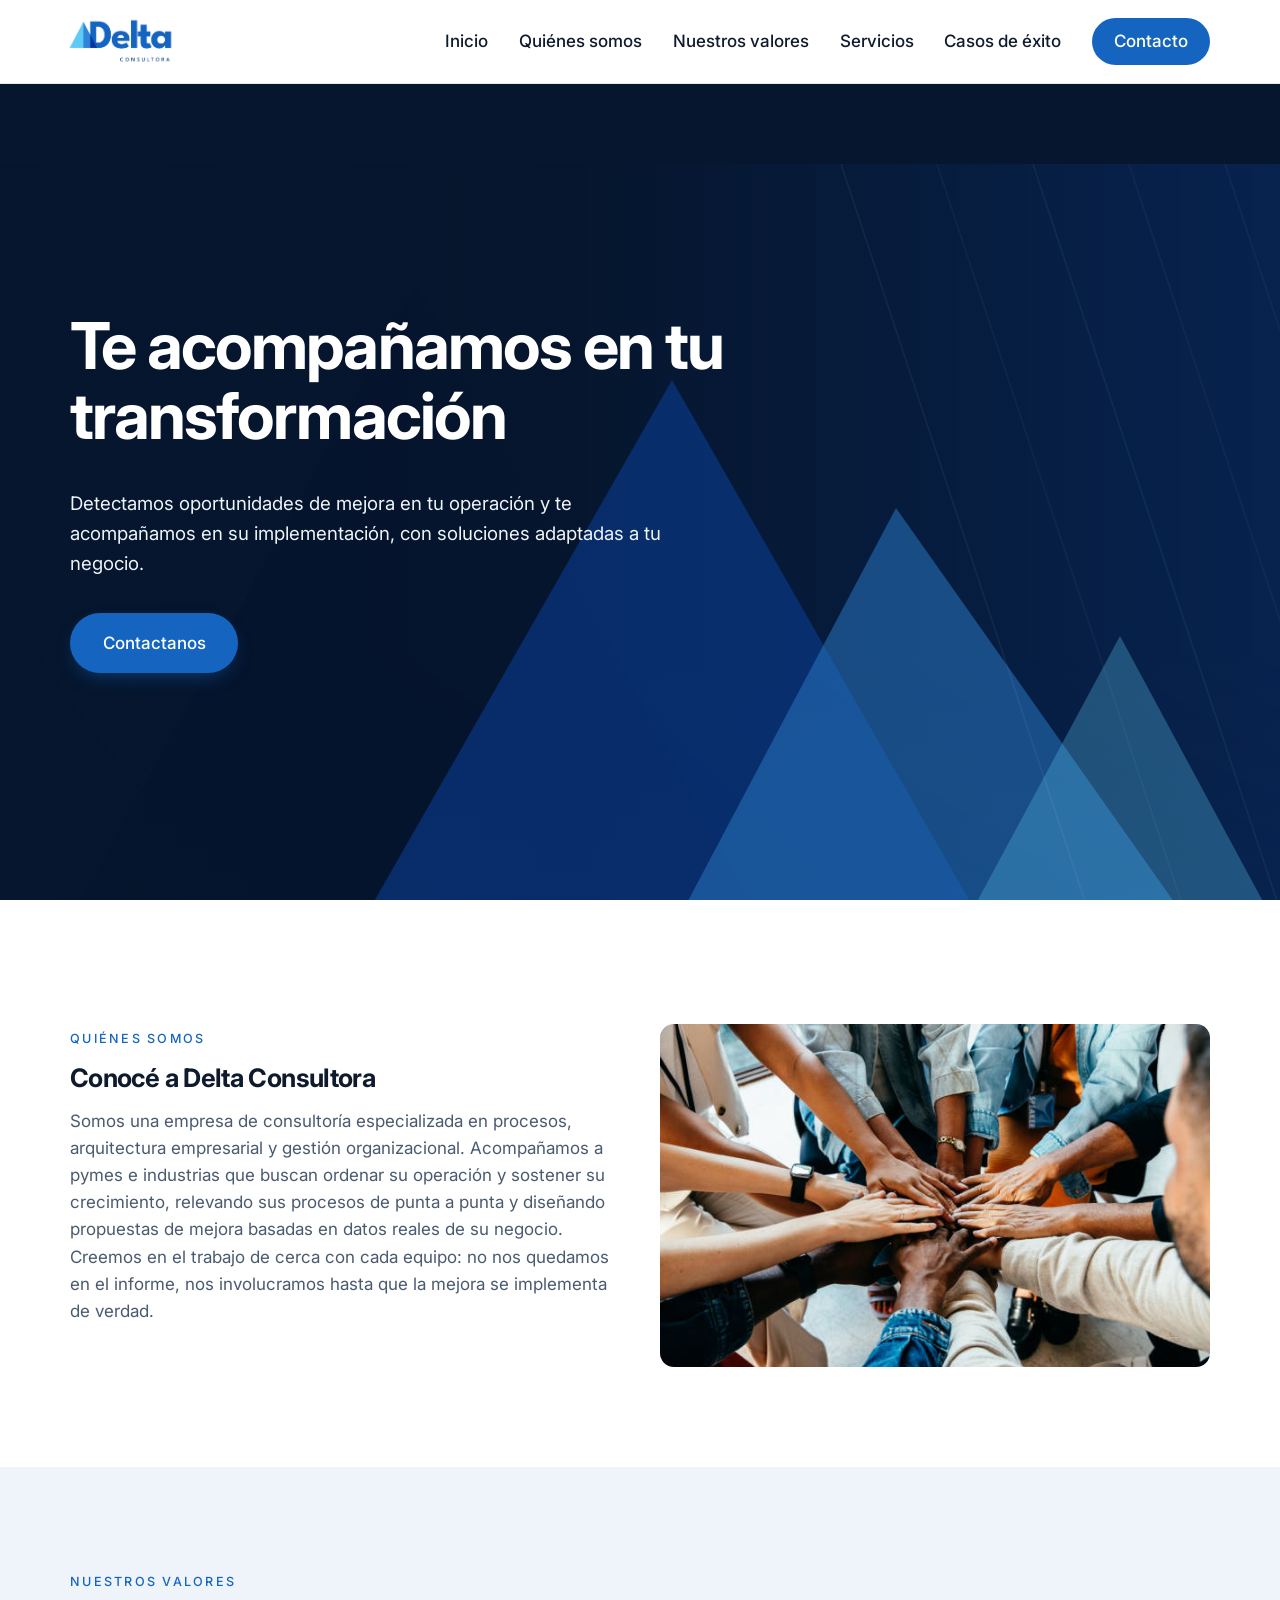
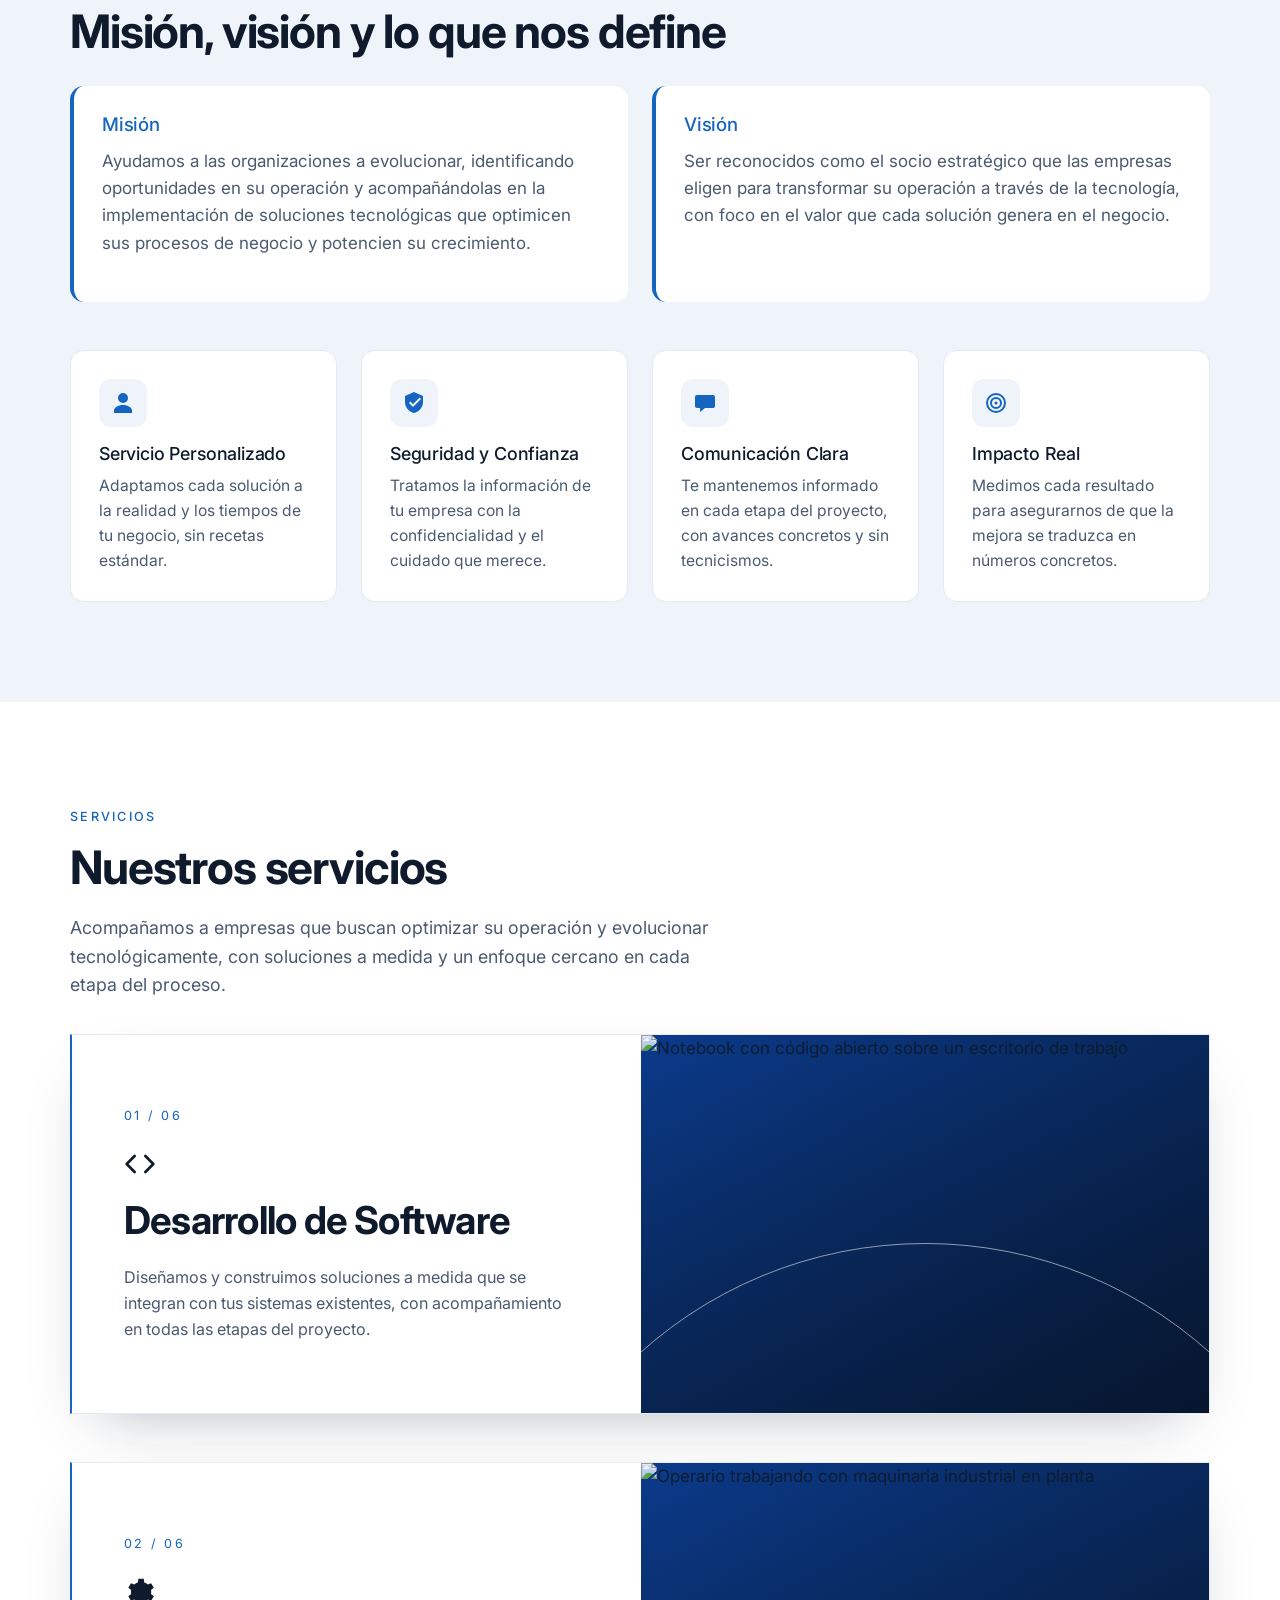
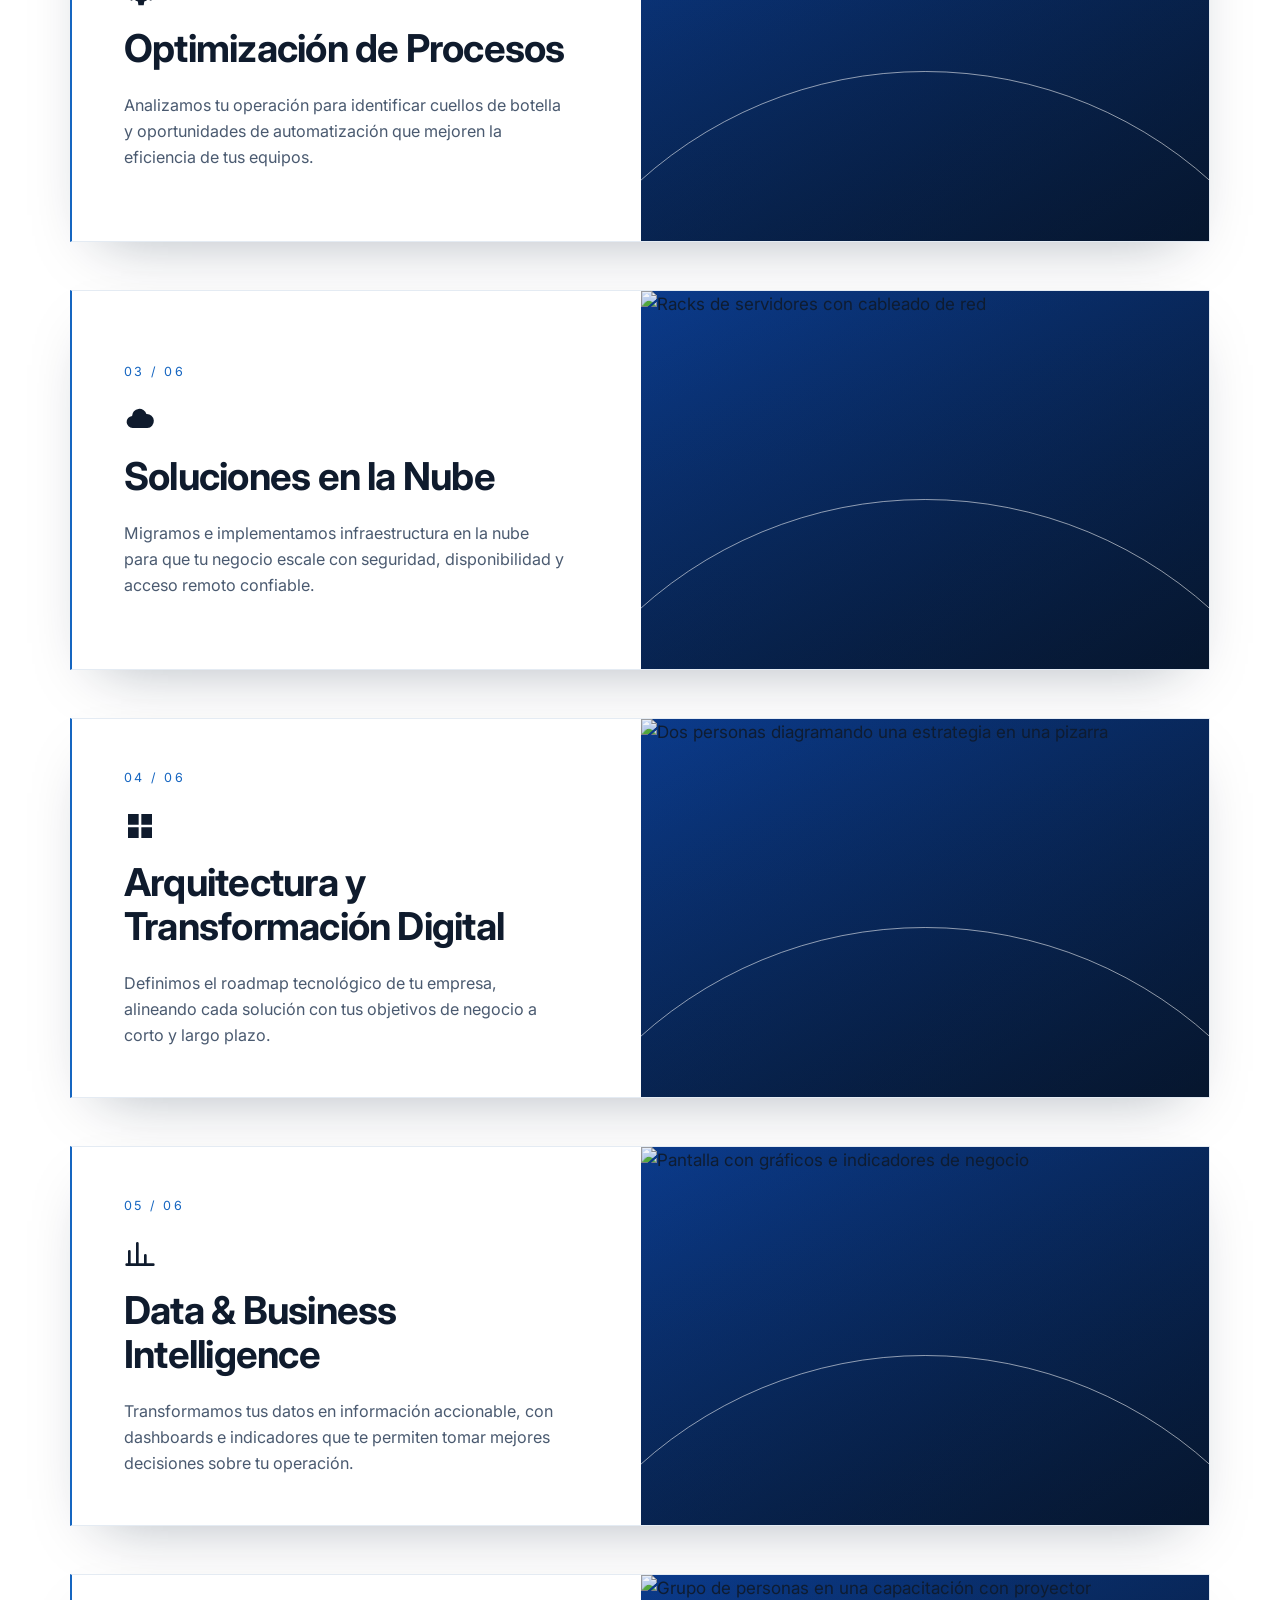
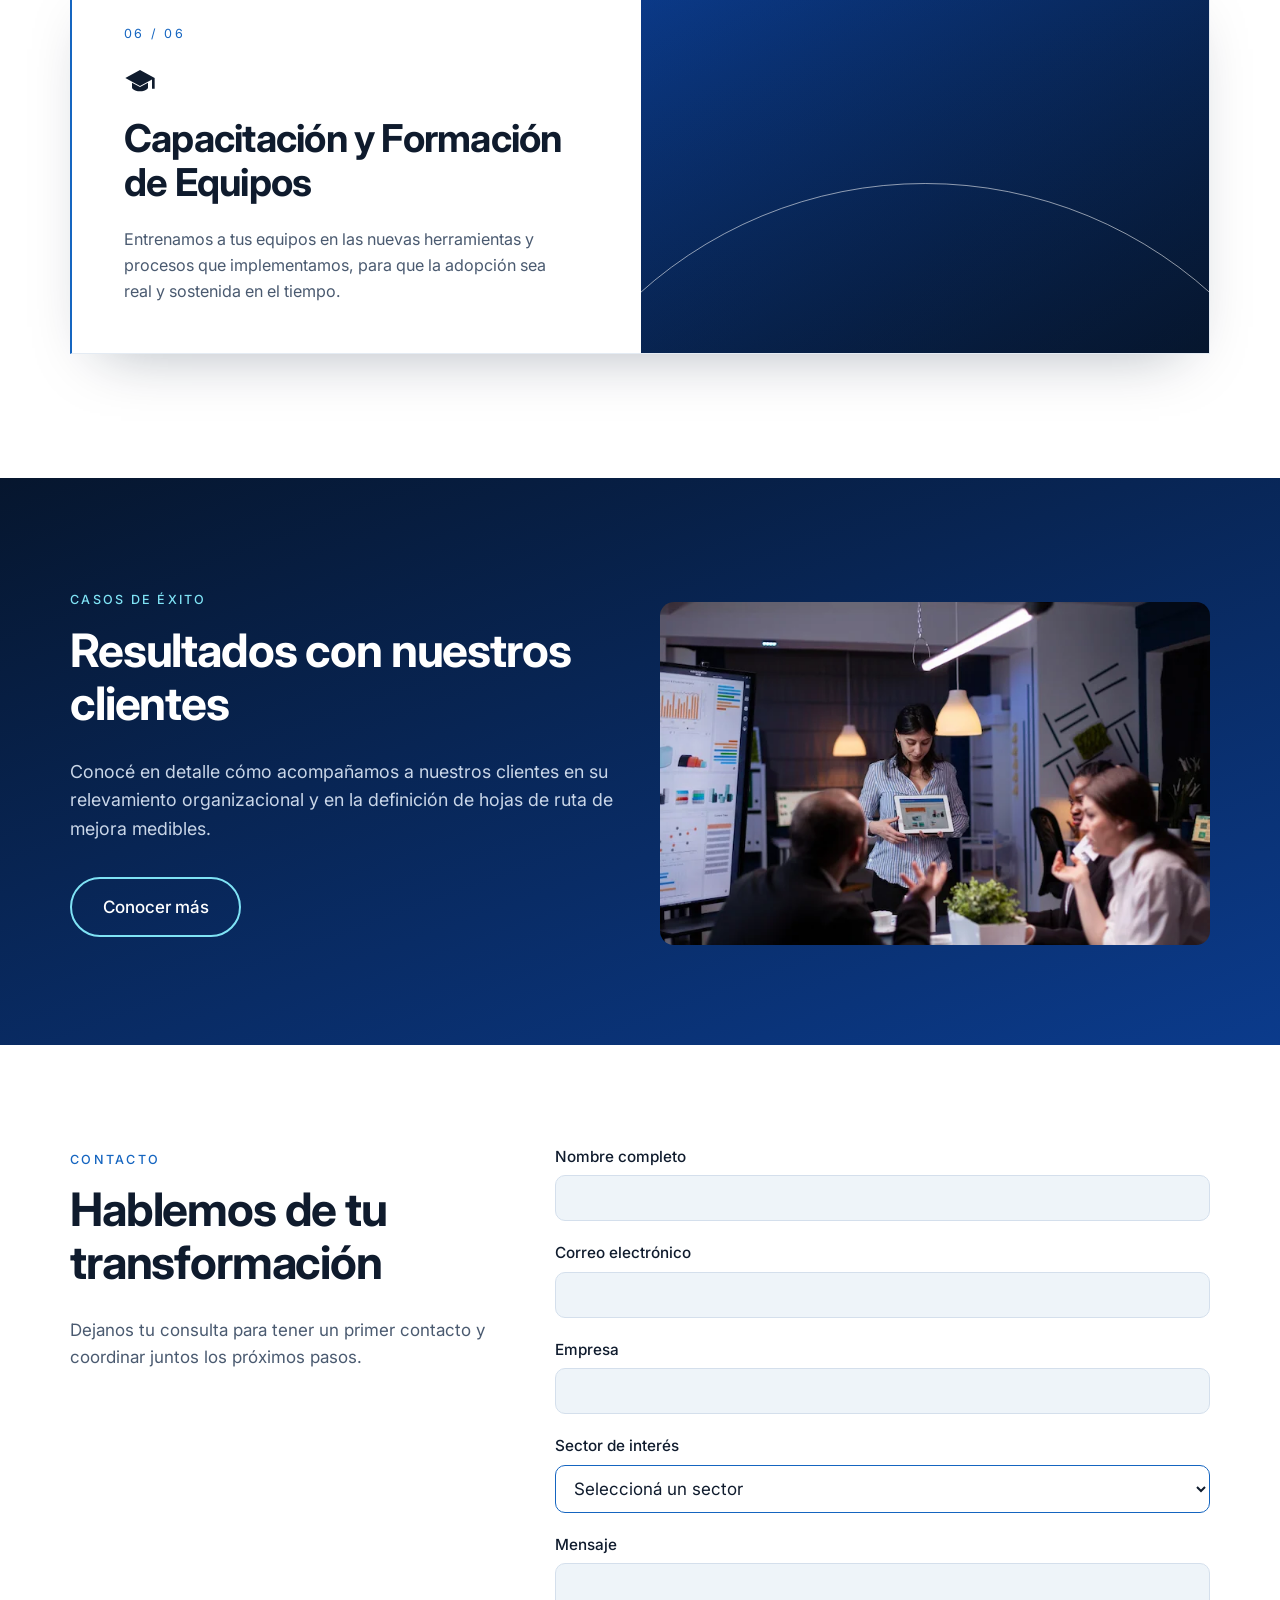
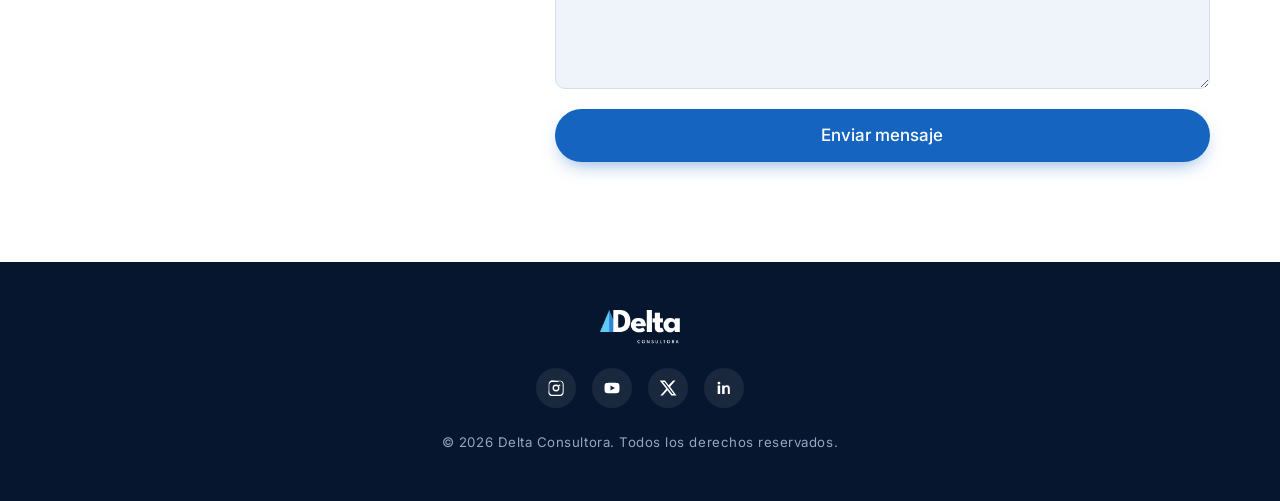
==== commit f09d24d8: "Hero: vuelven los triángulos de marca, por encima de la foto Co-Authored-By: Claude Opus 5.5 <norepl" ====
--- a/index.html
+++ b/index.html
@@ -61,6 +61,13 @@
         <!-- Foto: Unsplash (licencia libre, servida desde images.unsplash.com) -->
         <img class="hero__photo" src="https://images.unsplash.com/photo-1517048676732-d65bc937f952?auto=format&amp;fit=crop&amp;w=1600&amp;q=75" srcset="https://images.unsplash.com/photo-1517048676732-d65bc937f952?auto=format&amp;fit=crop&amp;w=900&amp;q=75 900w, https://images.unsplash.com/photo-1517048676732-d65bc937f952?auto=format&amp;fit=crop&amp;w=1600&amp;q=75 1600w, https://images.unsplash.com/photo-1517048676732-d65bc937f952?auto=format&amp;fit=crop&amp;w=2200&amp;q=75 2200w" sizes="100vw" alt="" fetchpriority="high">
         <div class="hero__overlay"></div>
+        <!-- Triángulos de identidad Delta, por encima de la foto -->
+        <svg class="hero__triangles" viewBox="0 0 800 600" preserveAspectRatio="xMidYMid slice">
+          <polygon points="0,600 260,120 520,600" fill="var(--azul-profundo)" opacity="0.9"/>
+          <polygon points="180,600 420,180 660,600" fill="var(--navy)" opacity="0.75"/>
+          <polygon points="380,600 560,260 800,600" fill="var(--azul-medio)" opacity="0.55"/>
+          <polygon points="560,600 700,340 840,600" fill="var(--celeste-delta)" opacity="0.35"/>
+        </svg>
         <!-- Líneas decorativas finas, sutiles, del lado derecho para no competir con el texto -->
         <svg class="hero__lines" viewBox="0 0 800 600" preserveAspectRatio="none">
           <line x1="520" y1="-20" x2="700" y2="620" stroke="#FFFFFF" stroke-opacity="0.08" stroke-width="1"/>
--- a/styles.css
+++ b/styles.css
@@ -481,6 +481,13 @@
   height: 100%;
 }
 
+/* Triángulos de marca sobre la foto: un poco translúcidos para que la
+   foto se siga viendo a través */
+.hero__triangles {
+  opacity: 0.85;
+  mix-blend-mode: normal;
+}
+
 .hero__bg svg,
 .hero__lines {
   position: absolute;
@@ -495,7 +502,7 @@
 .hero__content {
   position: relative;
   z-index: 1;
-  max-width: 640px;
+  max-width: 780px; /* el título en negrita ocupa más: así entra en 2 líneas */
   padding-top: 90px;
   padding-bottom: 90px;
   margin-left: max(0px, calc((100% - var(--max-width)) / 2));
@@ -512,6 +519,7 @@
 }
 
 .hero__subtitle {
+  max-width: 600px;
   color: var(--gris-hielo);
   font-size: 1.1rem;
   margin-bottom: 2rem;
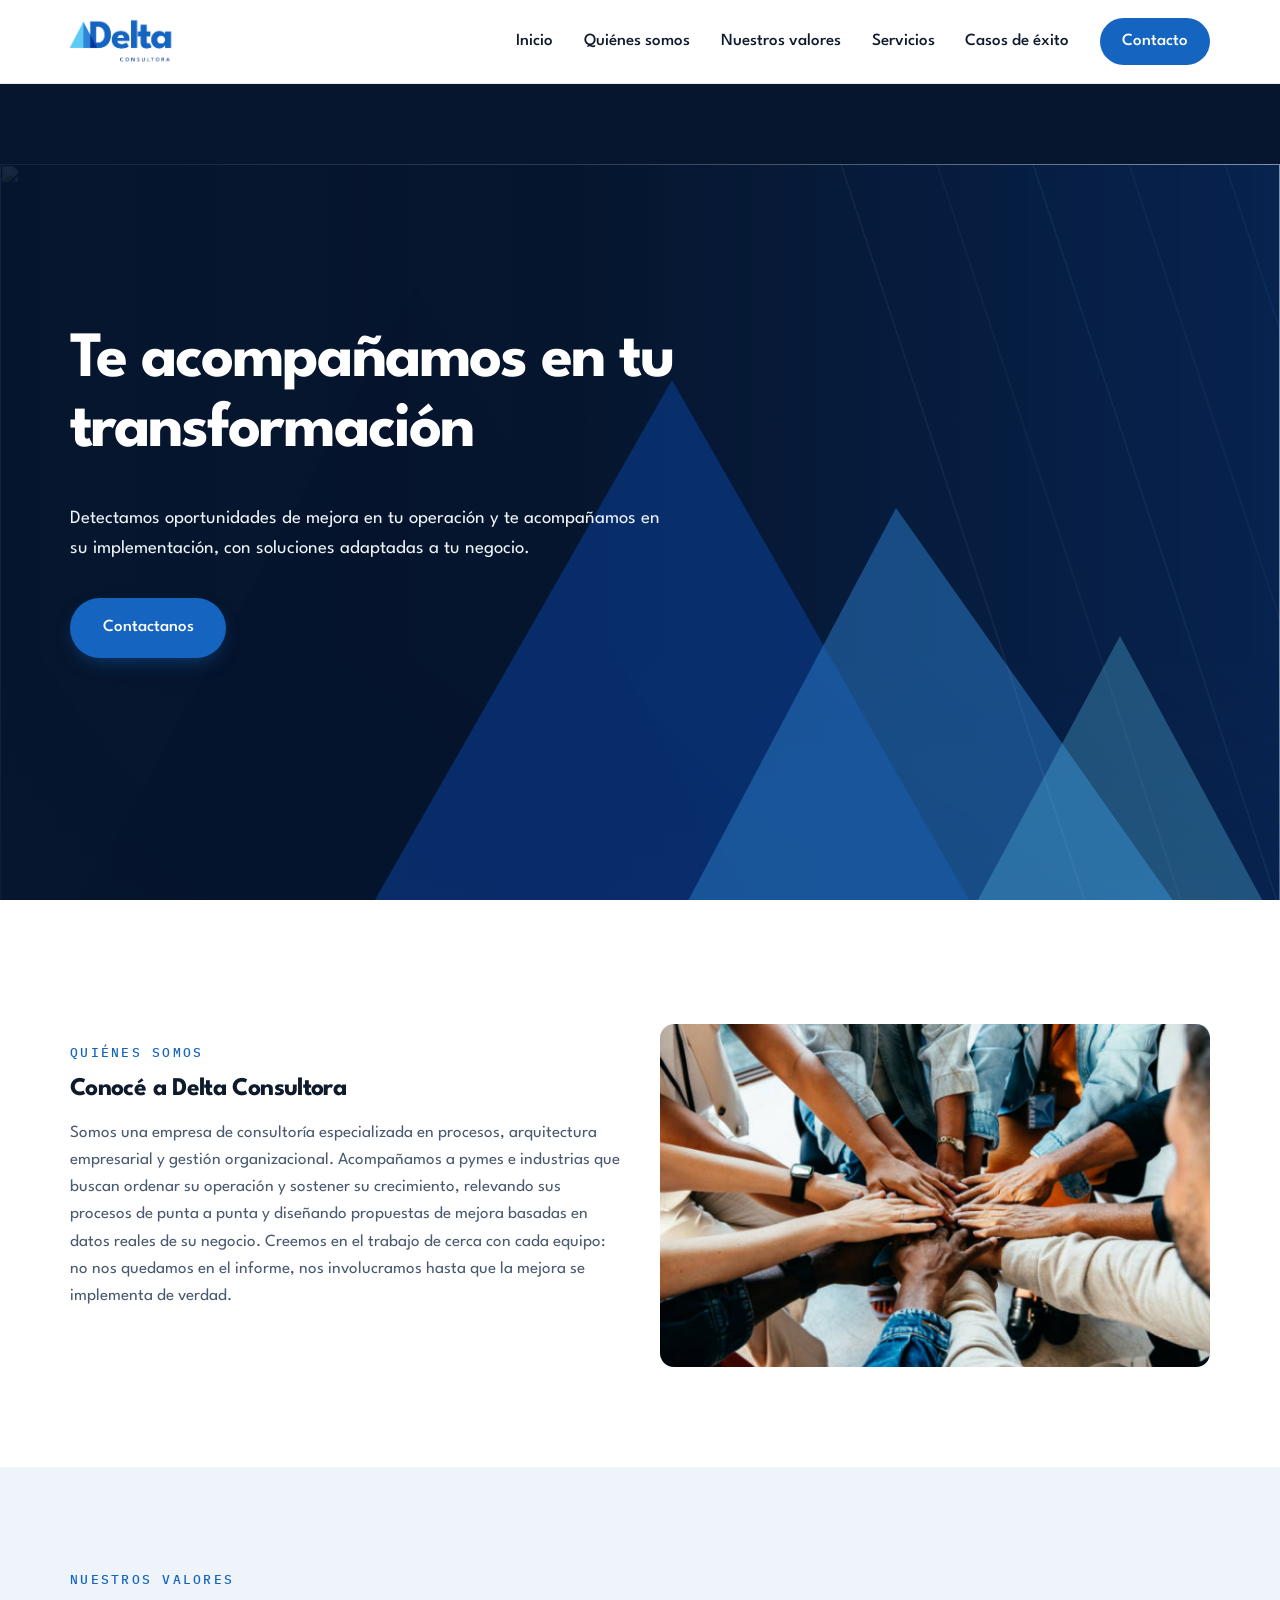
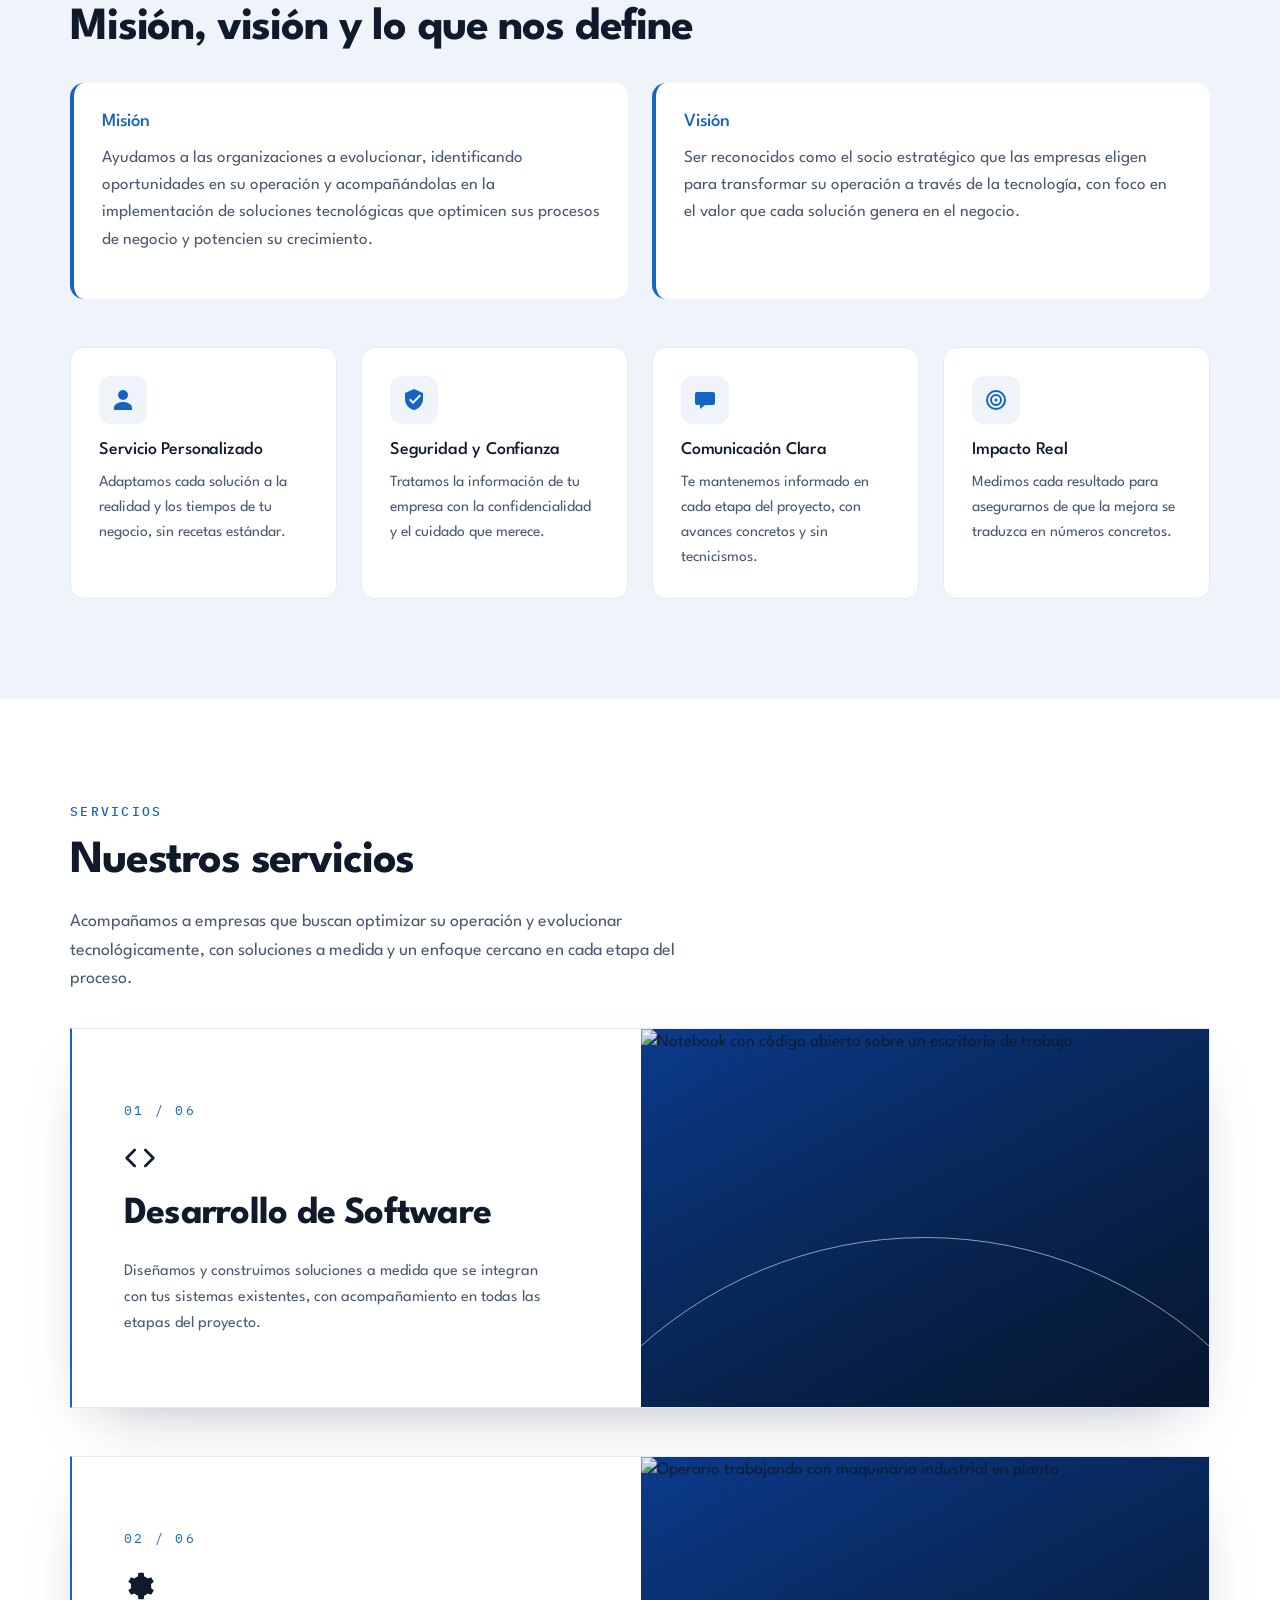
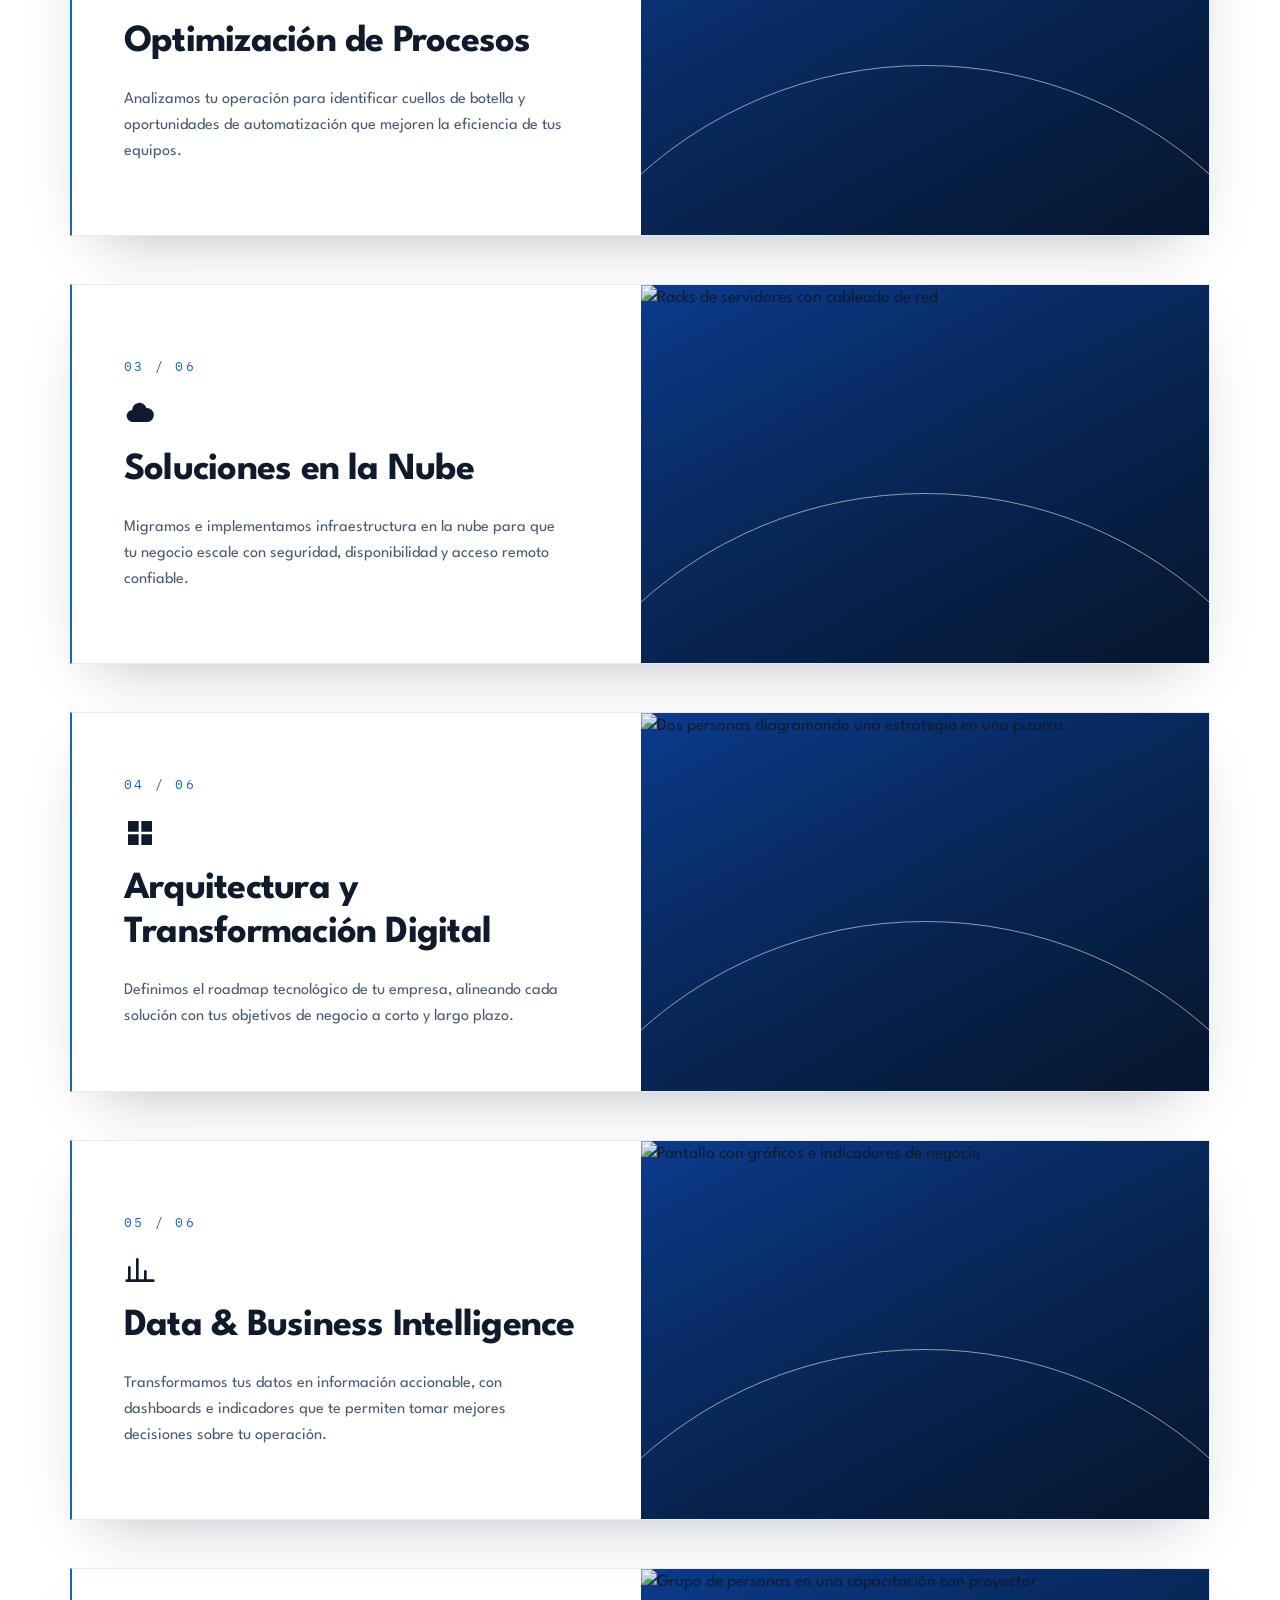
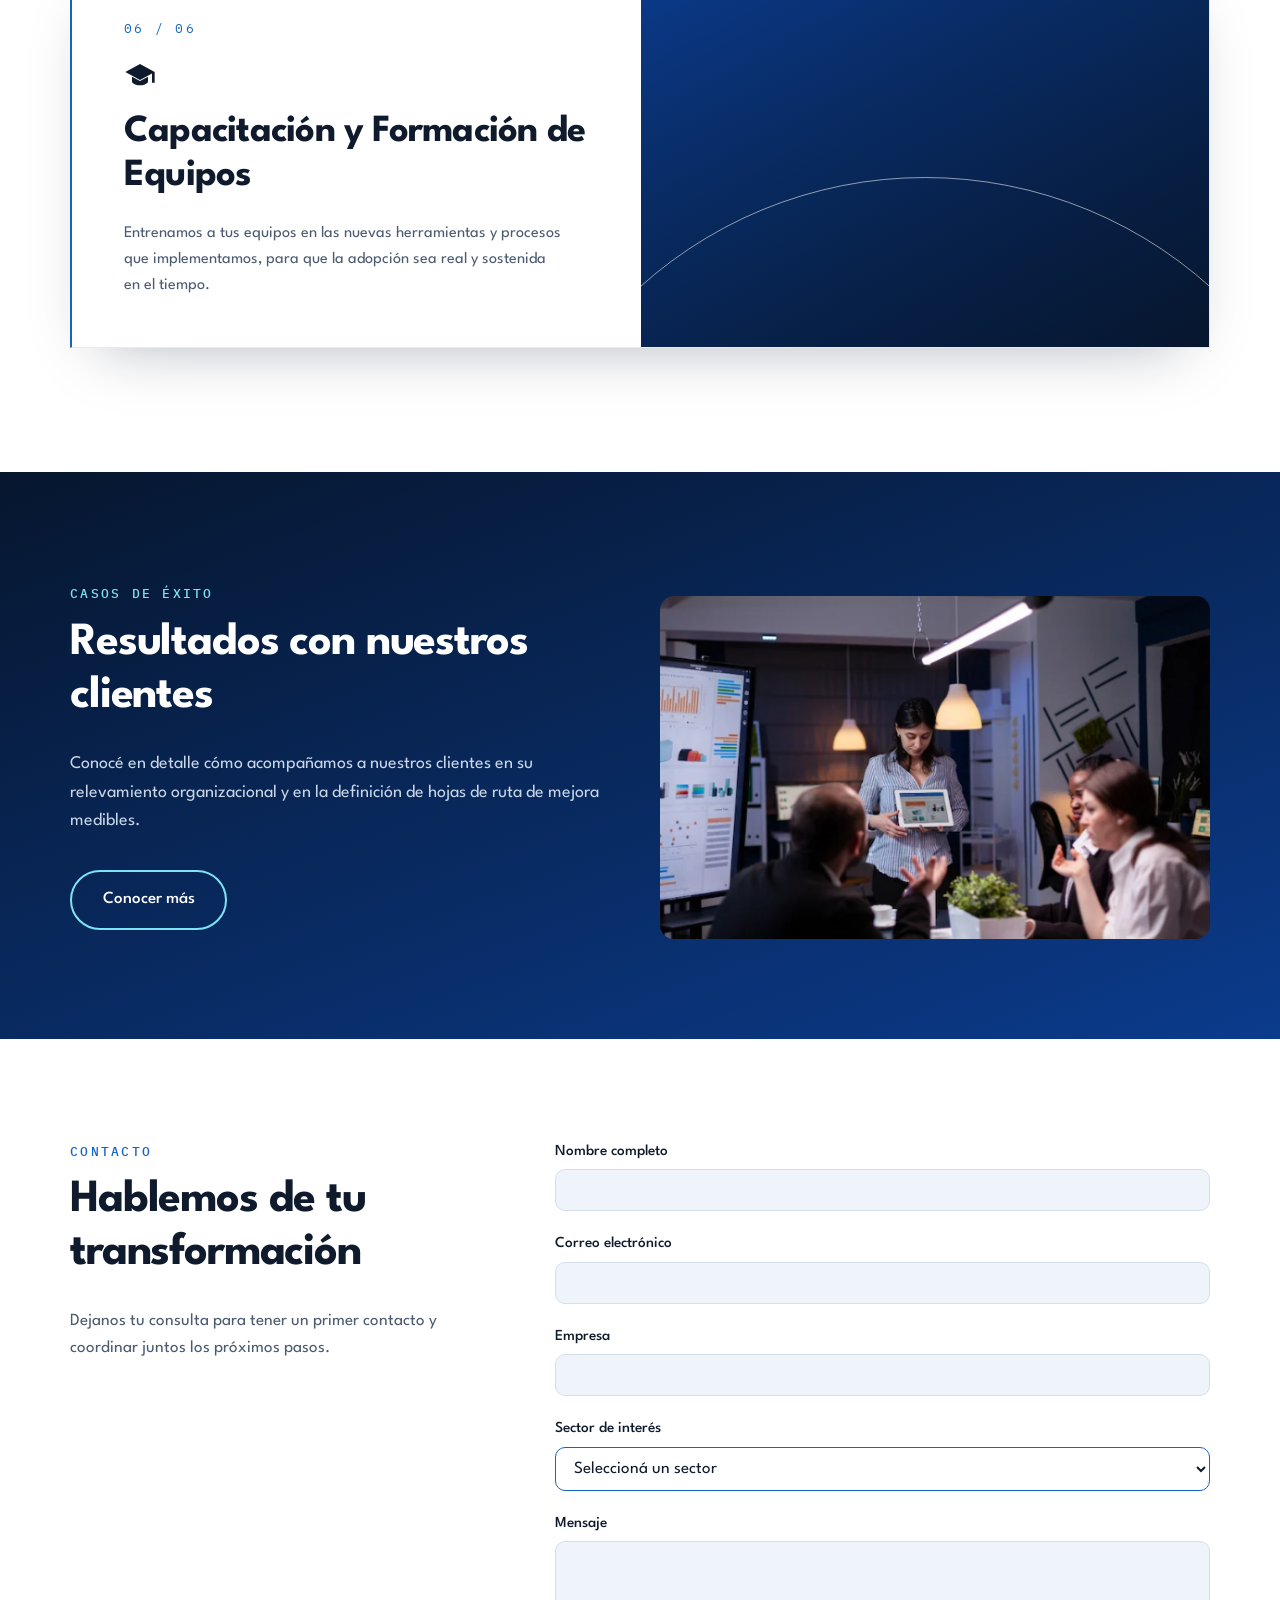
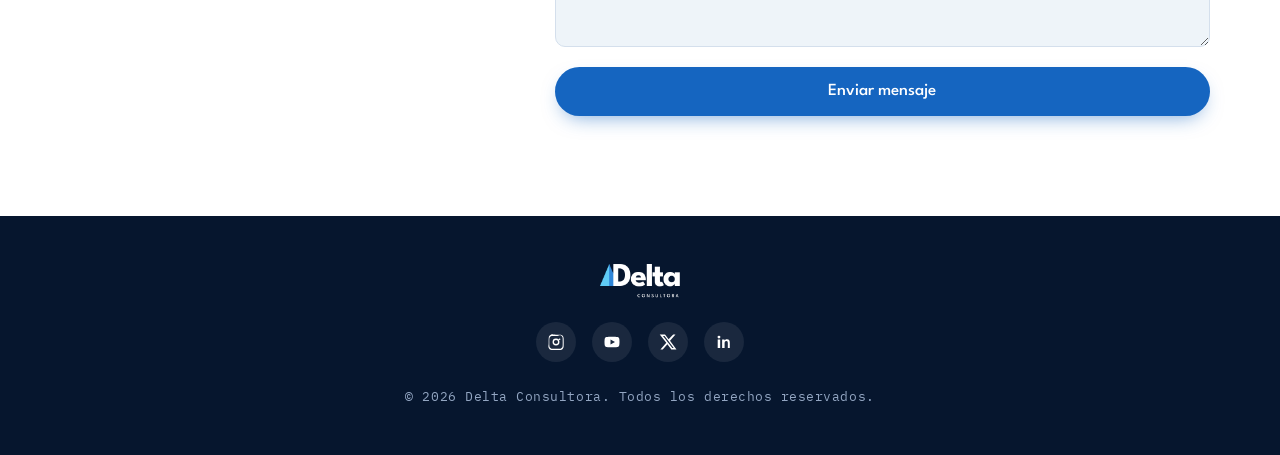
==== commit 1b12be82: "Vista previa: mismo diseño nuevo con la tipografía del manual (League Spartan + IBM Plex Mono) Solo " ====
--- a/index.html
+++ b/index.html
@@ -9,7 +9,7 @@
 <!-- Tipografía única del sitio: Inter (títulos, texto y etiquetas), tomada como referencia de noxcp.com. -->
 <link rel="preconnect" href="https://fonts.googleapis.com">
 <link rel="preconnect" href="https://fonts.gstatic.com" crossorigin>
-<link href="https://fonts.googleapis.com/css2?family=Inter:wght@300;400;500;600;700&display=swap" rel="stylesheet">
+<link href="https://fonts.googleapis.com/css2?family=League+Spartan:wght@400;500;600;700&family=IBM+Plex+Mono:wght@500;600&display=swap" rel="stylesheet">
 
 <link rel="stylesheet" href="styles.css">
 
--- a/styles.css
+++ b/styles.css
@@ -27,12 +27,10 @@
   --texto-apagado: #5C7086; /* texto secundario chico sobre fondo claro: 4.6:1 sobre gris hielo (WCAG AA) */
 
   /* Tipografía */
-  /* Una sola familia en todo el sitio (Inter), como la referencia noxcp.com.
-     --font-mono se mantiene como nombre para no tocar cada regla, pero ahora
-     también es Inter: etiquetas, números y datos usan la misma letra. */
-  --font-principal: 'Inter', system-ui, -apple-system, 'Segoe UI', sans-serif;
-  --font-mono: 'Inter', system-ui, -apple-system, 'Segoe UI', sans-serif;
-  --font-hero: 'Inter', system-ui, -apple-system, 'Segoe UI', sans-serif;
+  /* Tipografías del Manual de Marca Delta v1 */
+  --font-principal: 'League Spartan', system-ui, sans-serif;
+  --font-mono: 'IBM Plex Mono', ui-monospace, monospace;
+  --font-hero: 'League Spartan', system-ui, sans-serif;
 
   /* Layout */
   --max-width: 1180px;
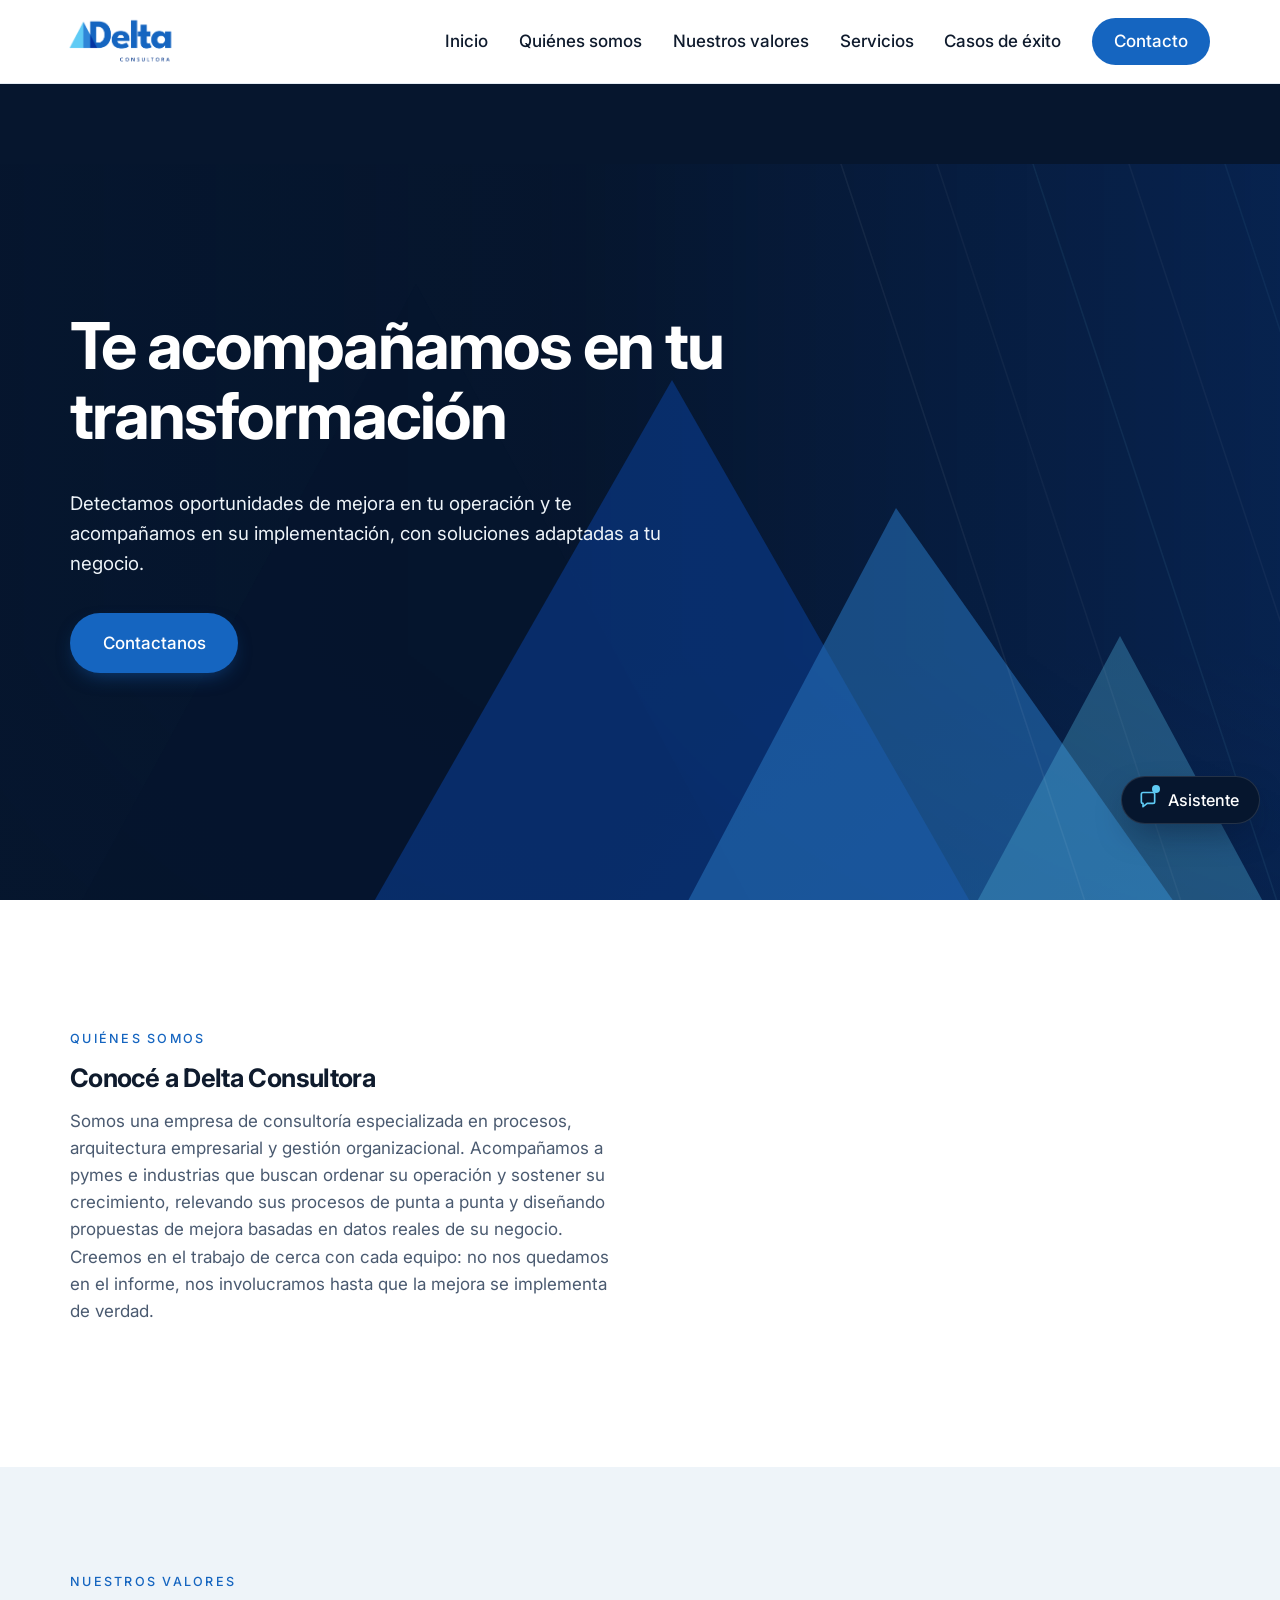
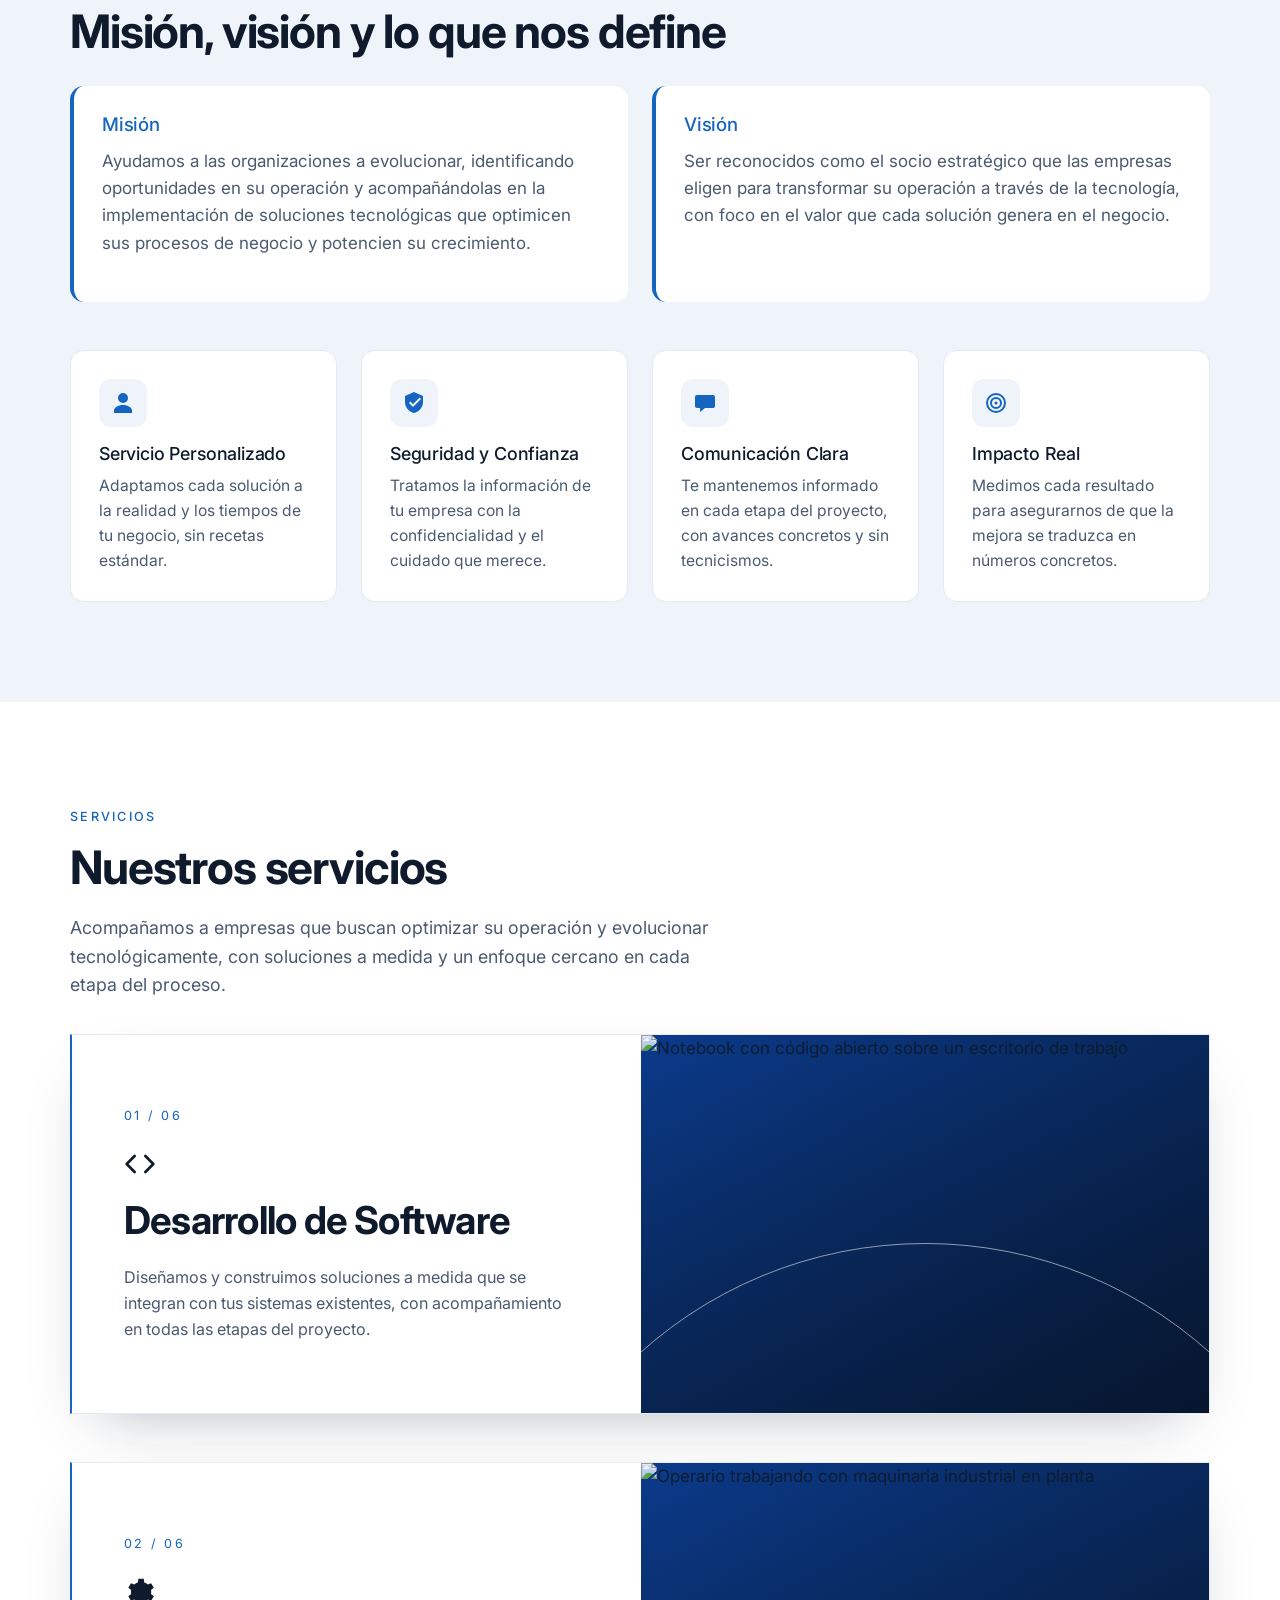
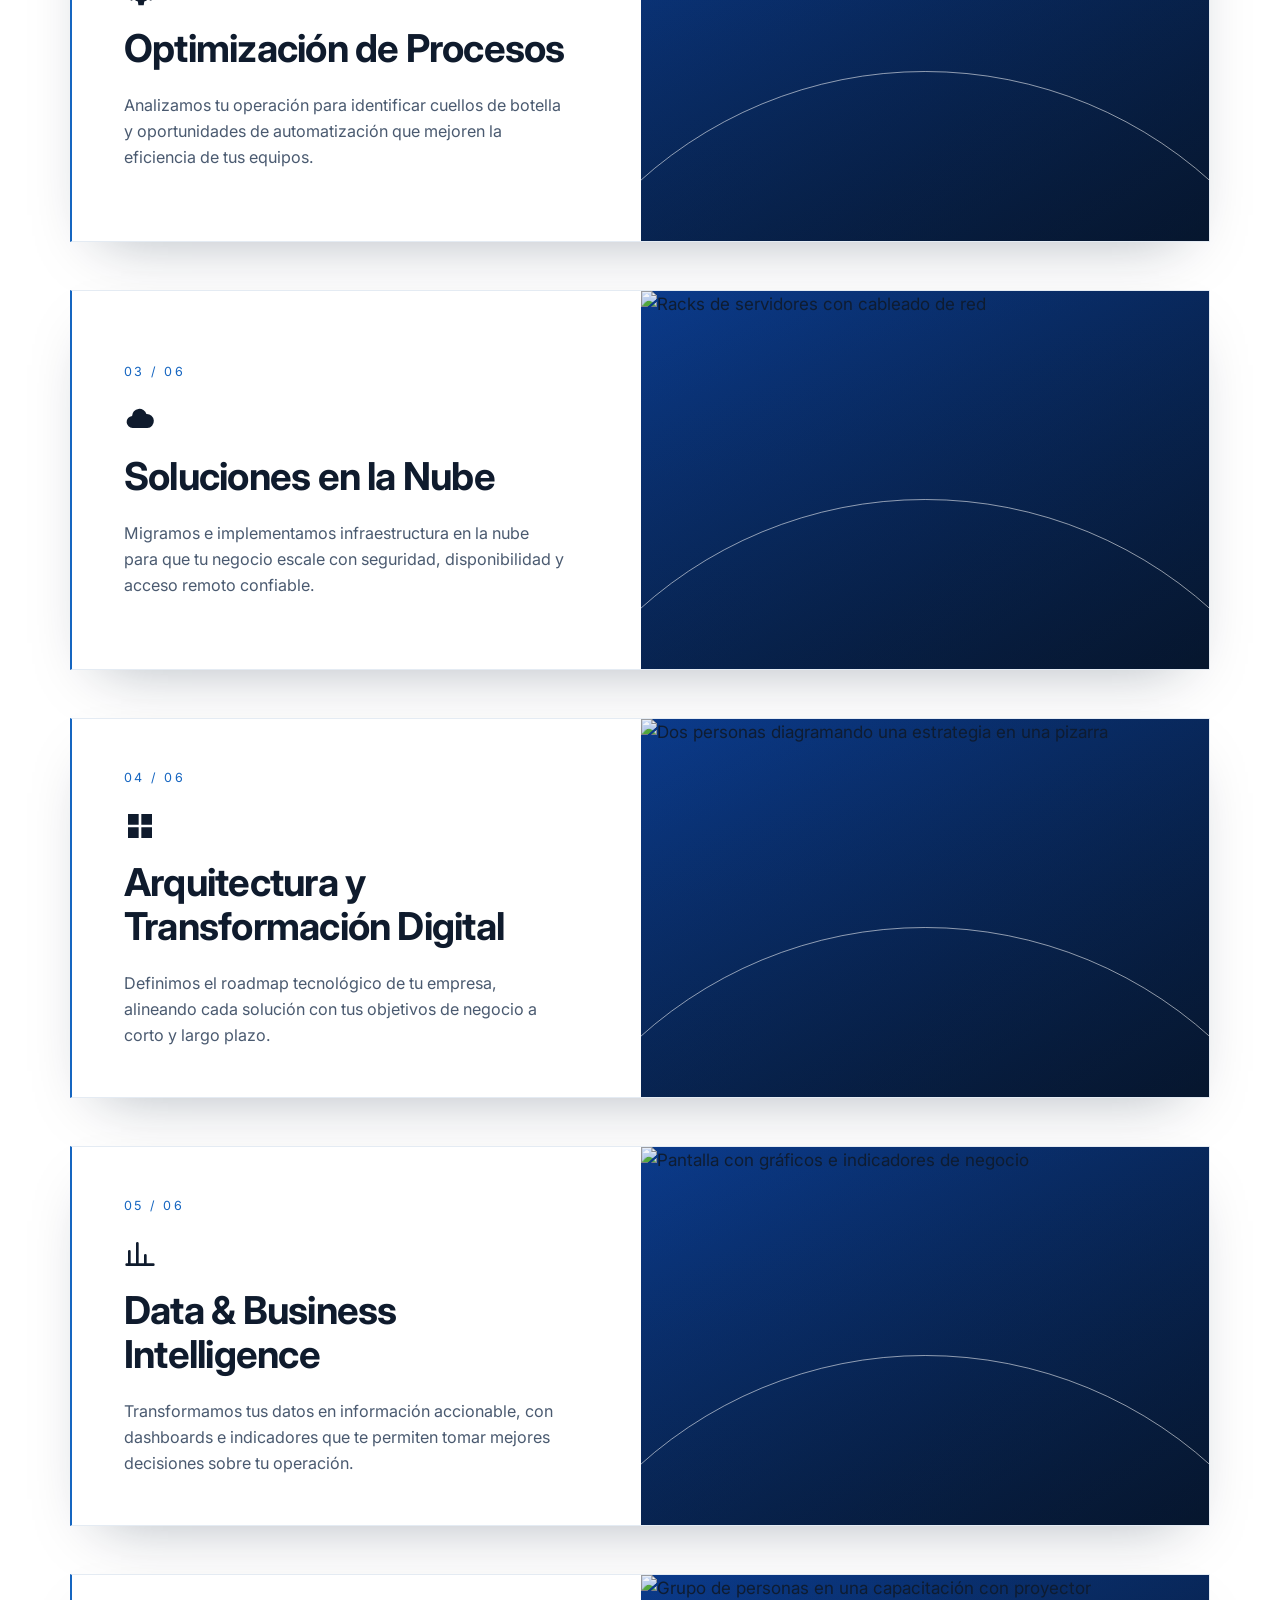
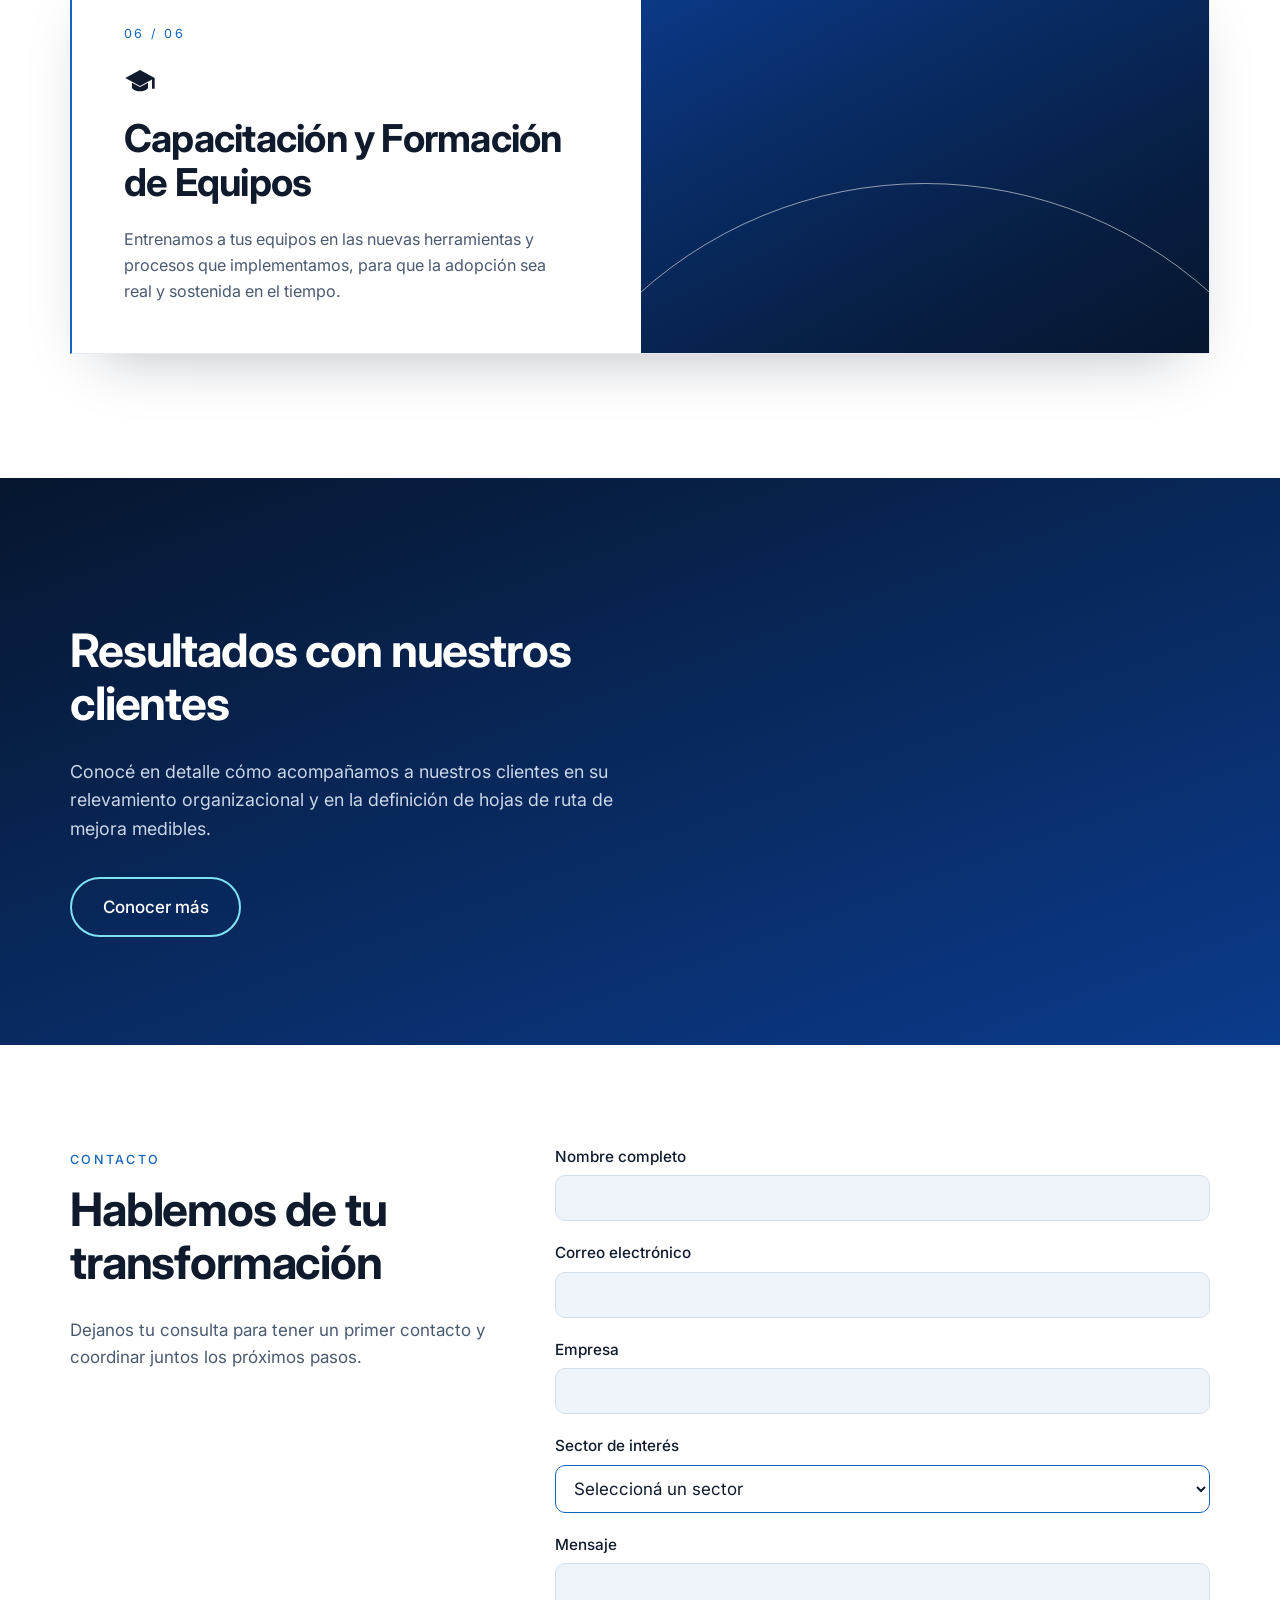
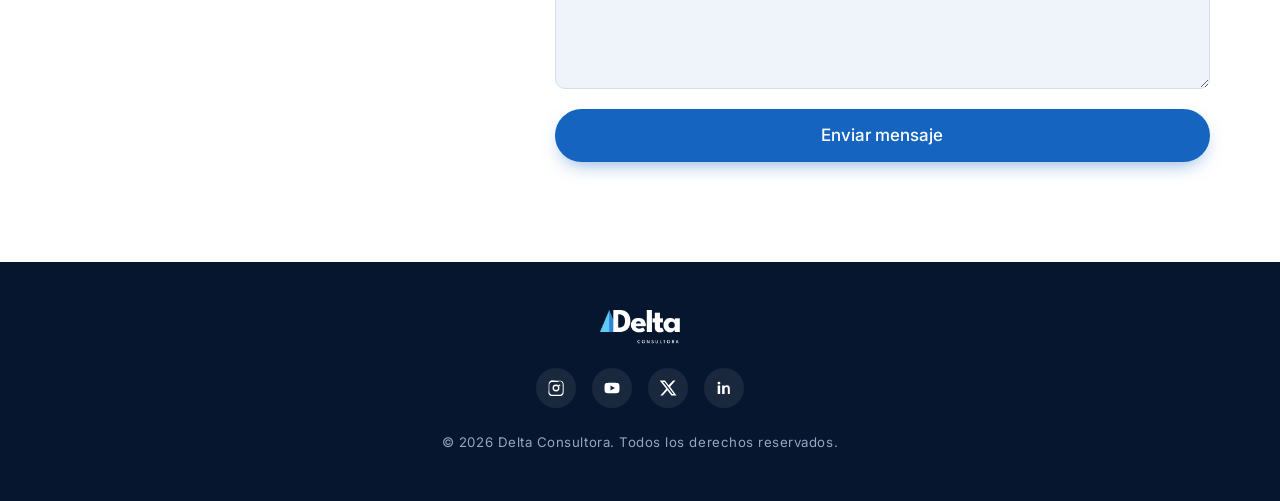
==== commit 5100f999: "Asistente: conversación con Delfi que toma nombre y contacto y avisa que el equipo comercial se va a" ====
--- a/index.html
+++ b/index.html
@@ -9,7 +9,7 @@
 <!-- Tipografía única del sitio: Inter (títulos, texto y etiquetas), tomada como referencia de noxcp.com. -->
 <link rel="preconnect" href="https://fonts.googleapis.com">
 <link rel="preconnect" href="https://fonts.gstatic.com" crossorigin>
-<link href="https://fonts.googleapis.com/css2?family=League+Spartan:wght@400;500;600;700&family=IBM+Plex+Mono:wght@500;600&display=swap" rel="stylesheet">
+<link href="https://fonts.googleapis.com/css2?family=Inter:wght@300;400;500;600;700&display=swap" rel="stylesheet">
 
 <link rel="stylesheet" href="styles.css">
 
@@ -336,6 +336,11 @@
           3) Mantener method="POST".
         El endpoint/ID definitivo debe completarse antes de publicar el sitio.
       -->
+      <!-- Formulario oculto: Netlify lo detecta y recibe las consultas del asistente (script.js) -->
+      <form name="asistente" data-netlify="true" netlify-honeypot="bot-field" hidden>
+        <input type="hidden" name="form-name" value="asistente">
+        <input name="bot-field"><input name="tema"><input name="nombre"><input name="contacto"><textarea name="mensaje"></textarea><input name="pagina">
+      </form>
       <div class="contact-form-panel reveal">
         <form
           class="contact-form"
--- a/styles.css
+++ b/styles.css
@@ -27,10 +27,12 @@
   --texto-apagado: #5C7086; /* texto secundario chico sobre fondo claro: 4.6:1 sobre gris hielo (WCAG AA) */
 
   /* Tipografía */
-  /* Tipografías del Manual de Marca Delta v1 */
-  --font-principal: 'League Spartan', system-ui, sans-serif;
-  --font-mono: 'IBM Plex Mono', ui-monospace, monospace;
-  --font-hero: 'League Spartan', system-ui, sans-serif;
+  /* Una sola familia en todo el sitio (Inter), como la referencia noxcp.com.
+     --font-mono se mantiene como nombre para no tocar cada regla, pero ahora
+     también es Inter: etiquetas, números y datos usan la misma letra. */
+  --font-principal: 'Inter', system-ui, -apple-system, 'Segoe UI', sans-serif;
+  --font-mono: 'Inter', system-ui, -apple-system, 'Segoe UI', sans-serif;
+  --font-hero: 'Inter', system-ui, -apple-system, 'Segoe UI', sans-serif;
 
   /* Layout */
   --max-width: 1180px;
@@ -153,7 +155,8 @@
 /* =========================================================
    ANIMACIONES — fade-in al hacer scroll (Intersection Observer)
    .js-reveal-ready lo agrega script.js en cuanto confirma que puede
-   animar (soporta IntersectionObserver y no hay prefers-reduced-motion).
+   animar (soporta IntersectionObserver). Las animaciones se muestran siempre,
+   aunque el sistema tenga activado "reducir movimiento" (pedido de Juli).
    Sin esa clase en <html>, .reveal/.stagger quedan visibles desde el
    inicio: si JS falla o no corre, el contenido nunca se oculta.
    ========================================================= */
@@ -538,21 +541,19 @@
    la bajada y el botón aparecen en cadena (fade + subida), cada uno un
    poco después del anterior, con un easing "expo-out" más elegante que
    un ease-out común. */
-@media (prefers-reduced-motion: no-preference) {
-  .hero__bg {
-    animation: hero-bg-zoom-out 1.3s cubic-bezier(0.16, 1, 0.3, 1) both;
-  }
-
-  .hero__title,
-  .hero__subtitle,
-  .hero__content .btn {
-    animation: hero-fade-up 0.9s cubic-bezier(0.16, 1, 0.3, 1) both;
-  }
-
-  .hero__title { animation-delay: 0.5s; }
-  .hero__subtitle { animation-delay: 0.68s; }
-  .hero__content .btn { animation-delay: 0.86s; }
-}
+.hero__bg {
+  animation: hero-bg-zoom-out 1.3s cubic-bezier(0.16, 1, 0.3, 1) both;
+}
+
+.hero__title,
+.hero__subtitle,
+.hero__content .btn {
+  animation: hero-fade-up 0.9s cubic-bezier(0.16, 1, 0.3, 1) both;
+}
+
+.hero__title { animation-delay: 0.5s; }
+.hero__subtitle { animation-delay: 0.68s; }
+.hero__content .btn { animation-delay: 0.86s; }
 
 @keyframes hero-bg-zoom-out {
   from { transform: scale(1.1); }
@@ -1094,61 +1095,6 @@
 }
 
 /* =========================================================
-   ACCESIBILIDAD — prefers-reduced-motion
-   Anula todas las transiciones/animaciones agregadas (scroll reveal,
-   cascada de tarjetas, hover de botones/fotos, achique del header) y
-   deja todo visible en su estado final, para quienes tengan activada
-   esta preferencia de sistema.
-   ========================================================= */
-@media (prefers-reduced-motion: reduce) {
-  .reveal,
-  .stagger .card,
-  .btn,
-  .about__photo,
-  .case-study__photo,
-  .logo__img,
-  .site-header,
-  .primary-nav__link::after {
-    transition: none !important;
-  }
-
-  .js-reveal-ready .reveal,
-  .js-reveal-ready .stagger .card {
-    opacity: 1 !important;
-    transform: none !important;
-  }
-
-  .btn--primary:hover,
-  .btn--outline:hover,
-  .btn--outline-light:hover,
-  .about__image:hover .about__photo,
-  .case-study__image:hover .case-study__photo {
-    transform: none !important;
-  }
-
-  .hero__bg,
-  .hero__title,
-  .hero__subtitle,
-  .hero__content .btn {
-    animation: none !important;
-    opacity: 1 !important;
-    transform: none !important;
-  }
-
-  .reveal-stack > *,
-  .reveal-mask {
-    transition: none !important;
-  }
-
-  .js-reveal-ready .reveal-stack > *,
-  .js-reveal-ready .reveal-mask {
-    opacity: 1 !important;
-    transform: none !important;
-    clip-path: none !important;
-  }
-}
-
-/* =========================================================
    EQUIPO (farriplast.html, bloque 06 de la solapa 01)
    ========================================================= */
 .team-grid {
@@ -1171,8 +1117,8 @@
 .team-card__avatar {
   position: relative;
   overflow: hidden;
-  flex: 0 0 52px;
-  height: 52px;
+  flex: 0 0 76px; /* más grande para que se reconozca la cara */
+  height: 76px;
   display: flex;
   align-items: center;
   justify-content: center;
@@ -1192,7 +1138,7 @@
   width: 100%;
   height: 100%;
   object-fit: cover;
-  object-position: center top;
+  object-position: center; /* las fotos ya vienen recortadas centradas en la cara */
 }
 
 .team-card__name {
@@ -2424,13 +2370,6 @@
   }
 }
 
-@media (prefers-reduced-motion: reduce) {
-  .js-reveal-ready .reveal .score-bar__fill {
-    width: var(--w);
-    transition: none;
-  }
-}
-
 /* ---------- Etapas de implementación ---------- */
 .stage-card {
   border-top: 5px solid var(--azul-delta);
@@ -2879,52 +2818,6 @@
   transition-delay: 0s;
 }
 
-@media (prefers-reduced-motion: reduce) {
-  .stagger .case-stat,
-  .stagger .case-card,
-  .stagger .goal-card,
-  .stagger .team-card,
-  .stagger .case-flow__step,
-  .stagger .mv-block,
-  .stagger .compare__row,
-  .stagger .scenario,
-  .stagger .stake-quad,
-  .stagger .casos-hero__stat,
-  .case-card,
-  .team-card,
-  .goal-card,
-  .case-stat,
-  .case-flow__step,
-  .casos-hero__stat,
-  .case-pager__btn,
-  .case-nav__burger span,
-  .case-nav__seg::before {
-    transition: none !important;
-    transform: none !important;
-    opacity: 1 !important;
-  }
-
-  .case-nav.is-open .case-nav__burger span:nth-child(1) {
-    transform: translateY(6.5px) rotate(45deg) !important;
-  }
-
-  .case-nav.is-open .case-nav__burger span:nth-child(2) {
-    opacity: 0 !important;
-  }
-
-  .case-nav.is-open .case-nav__burger span:nth-child(3) {
-    transform: translateY(-6.5px) rotate(-45deg) !important;
-  }
-
-  .case-nav__seg.is-active::before {
-    transform: scaleY(1.5) !important;
-  }
-
-  .case-menu {
-    animation: none;
-  }
-}
-
 /* =========================================================
    5. SERVICIOS — tarjetas apiladas al hacer scroll
    Referencia: bloque "Fusiones y adquisiciones" de noxcp.com.
@@ -3100,15 +2993,6380 @@
   }
 }
 
-/* Sin animación: lista normal, sin sticky ni escala */
-@media (prefers-reduced-motion: reduce) {
-  .svc-card {
+
+/* =========================================================
+   CASO FARRIPLAST — recorrido por etapas (reemplaza el menú "Secciones")
+   Las 11 secciones quedan siempre a la vista, agrupadas en las 4 etapas
+   del proyecto. La sección abierta se marca en celeste y su etapa se
+   resalta. Debajo del banner, una barra fija muestra la sección abierta
+   con flechas para pasar a la anterior o la siguiente.
+   ========================================================= */
+.journey {
+  margin-top: 28px;
+}
+
+.journey__intro {
+  margin: 0 0 18px;
+  color: #C9D6E8;
+  font-size: 0.95rem;
+}
+
+.journey__track {
+  display: grid;
+  grid-template-columns: minmax(0, 1fr);
+  gap: 14px;
+  counter-reset: stage;
+}
+
+.journey__stage {
+  position: relative;
+  display: flex;
+  flex-direction: column;
+  gap: 12px;
+  padding: 18px 16px 16px;
+  border-radius: 16px;
+  background: rgba(255, 255, 255, 0.05);
+  border: 1px solid rgba(255, 255, 255, 0.14);
+  transition: background-color 0.25s ease, border-color 0.25s ease;
+}
+
+.journey__stage.is-current {
+  background: rgba(95, 203, 245, 0.10);
+  border-color: rgba(95, 203, 245, 0.55);
+}
+
+.journey__head {
+  display: flex;
+  flex-direction: column;
+  gap: 2px;
+  padding: 0 4px;
+}
+
+.journey__num {
+  font-family: var(--font-mono);
+  font-size: 0.7rem;
+  letter-spacing: 0.18em;
+  text-transform: uppercase;
+  color: var(--celeste-claro);
+}
+
+.journey__name {
+  font-weight: 700;
+  font-size: 1.15rem;
+  line-height: 1.2;
+  color: var(--blanco);
+}
+
+.journey__q {
+  font-size: 0.85rem;
+  color: #A9BBD4;
+}
+
+.journey__items {
+  display: flex;
+  flex-direction: column;
+  gap: 4px;
+}
+
+/* Botones de sección dentro del recorrido (sobre fondo oscuro) */
+.journey .tabs__item {
+  grid-template-columns: 30px minmax(0, 1fr);
+  column-gap: 10px;
+  row-gap: 3px;
+  padding: 8px 8px;
+  border-left: none;
+  border-radius: 10px;
+  background: transparent;
+  color: #DCE6F3;
+  font-weight: 500;
+  font-size: 0.92rem;
+}
+
+.journey .tabs__item:hover {
+  background: rgba(255, 255, 255, 0.08);
+}
+
+.journey .tabs__num,
+.journey .tabs__item:not(.is-soon) .tabs__num {
+  grid-row: span 2;
+  align-self: center;
+  width: 30px;
+  height: 30px;
+  font-size: 0.74rem;
+  background: rgba(255, 255, 255, 0.10);
+  color: var(--celeste-claro);
+}
+
+.journey .tabs__item.is-active {
+  background: var(--blanco);
+  color: var(--azul-profundo);
+}
+
+.journey .tabs__item.is-active .tabs__num {
+  background: var(--azul-delta);
+  color: var(--blanco);
+}
+
+.journey .tabs__item.is-soon {
+  color: #8FA3BF;
+}
+
+.journey .tabs__item.is-soon .tabs__num {
+  background: transparent;
+  border: 1px dashed rgba(255, 255, 255, 0.28);
+  color: #8FA3BF;
+}
+
+.journey .tabs__soon {
+  grid-column: 2;
+  justify-self: start;
+  background: rgba(255, 255, 255, 0.08);
+  color: #A9BBD4;
+  font-size: 0.58rem;
+}
+
+.journey .tabs__item.is-active .tabs__soon {
+  background: var(--gris-hielo);
+  color: var(--texto-secundario);
+}
+
+/* Barra fija con la sección abierta */
+.case-current {
+  position: sticky;
+  top: 68px; /* alto del header achicado al scrollear */
+  z-index: 60;
+  background: rgba(255, 255, 255, 0.94);
+  backdrop-filter: blur(8px);
+  border-bottom: 1px solid var(--borde);
+}
+
+.case-current__inner {
+  display: flex;
+  align-items: center;
+  justify-content: space-between;
+  gap: 16px;
+  min-height: 60px;
+}
+
+.case-current__text {
+  display: flex;
+  align-items: baseline;
+  gap: 12px;
+  min-width: 0;
+}
+
+.case-current__step {
+  flex: 0 0 auto;
+  font-family: var(--font-mono);
+  font-size: 0.74rem;
+  letter-spacing: 0.16em;
+  color: var(--azul-delta);
+}
+
+.case-current__title {
+  min-width: 0;
+  overflow: hidden;
+  text-overflow: ellipsis;
+  white-space: nowrap;
+  font-weight: 700;
+  font-size: 1rem;
+  color: var(--texto-principal);
+}
+
+.case-current__arrows {
+  flex: 0 0 auto;
+  display: flex;
+  gap: 8px;
+}
+
+.case-current .case-nav__arrow {
+  width: 38px;
+  height: 38px;
+  border-color: var(--borde-medio);
+  color: var(--azul-delta);
+}
+
+.case-current .case-nav__arrow:hover:not(:disabled) {
+  background: var(--azul-delta);
+  border-color: var(--azul-delta);
+  color: var(--blanco);
+}
+
+.case-body {
+  scroll-margin-top: calc(68px + 60px);
+}
+
+@media (min-width: 760px) {
+  .journey__track {
+    grid-template-columns: repeat(2, minmax(0, 1fr));
+  }
+}
+
+@media (min-width: 1100px) {
+  .journey__track {
+    grid-template-columns: repeat(4, minmax(0, 1fr));
+  }
+
+  /* Flecha fina entre etapas: se lee como un recorrido de izquierda a derecha */
+  .journey__stage:not(:last-child)::after {
+    content: '';
+    position: absolute;
+    top: 34px;
+    right: -11px;
+    width: 8px;
+    height: 8px;
+    border-top: 1.5px solid rgba(127, 227, 245, 0.7);
+    border-right: 1.5px solid rgba(127, 227, 245, 0.7);
+    transform: rotate(45deg);
+  }
+}
+
+/* =========================================================
+   ASISTENTE — botón flotante + panel (lo arma script.js, initAssistant)
+   Queda abajo a la derecha, por encima del cartel "Powered by Netlify".
+   ========================================================= */
+.assistant {
+  position: fixed;
+  right: max(20px, env(safe-area-inset-right, 0px));
+  bottom: calc(76px + env(safe-area-inset-bottom, 0px));
+  z-index: 200;
+  display: flex;
+  flex-direction: column;
+  align-items: flex-end;
+  gap: 12px;
+  font-family: var(--font-principal);
+}
+
+.assistant__toggle {
+  position: relative;
+  display: inline-flex;
+  align-items: center;
+  gap: 10px;
+  height: 48px;
+  padding: 0 20px 0 16px;
+  border: 1px solid rgba(255, 255, 255, 0.12);
+  border-radius: 999px;
+  background: var(--azul-profundo);
+  color: var(--blanco);
+  font-family: inherit;
+  font-weight: 500;
+  font-size: 0.95rem;
+  cursor: pointer;
+  box-shadow: 0 14px 34px -12px rgba(6, 22, 46, 0.65);
+  transition: transform 0.2s ease, background-color 0.2s ease;
+}
+
+.assistant__toggle:hover {
+  background: var(--navy);
+  transform: translateY(-2px);
+}
+
+.assistant__toggle:focus-visible,
+.assistant__opt:focus-visible,
+.assistant__close:focus-visible,
+.assistant__back:focus-visible {
+  outline: 3px solid var(--celeste-delta);
+  outline-offset: 2px;
+}
+
+.assistant__toggle svg {
+  width: 20px;
+  height: 20px;
+  color: var(--celeste-delta);
+}
+
+/* Punto celeste que late, como señal de "disponible" */
+.assistant__dot {
+  position: absolute;
+  top: 8px;
+  left: 30px;
+  width: 8px;
+  height: 8px;
+  border-radius: 50%;
+  background: var(--celeste-delta);
+  box-shadow: 0 0 0 0 rgba(95, 203, 245, 0.6);
+  animation: assistant-ping 2.2s ease-out infinite;
+}
+
+.assistant.is-open .assistant__dot {
+  display: none;
+}
+
+@keyframes assistant-ping {
+  0% { box-shadow: 0 0 0 0 rgba(95, 203, 245, 0.6); }
+  70% { box-shadow: 0 0 0 10px rgba(95, 203, 245, 0); }
+  100% { box-shadow: 0 0 0 0 rgba(95, 203, 245, 0); }
+}
+
+.assistant__panel {
+  width: min(340px, calc(100vw - 40px));
+  overflow: hidden;
+  border-radius: 18px;
+  background: var(--blanco);
+  border: 1px solid var(--borde);
+  box-shadow: 0 30px 70px -24px rgba(6, 22, 46, 0.55);
+  transform-origin: bottom right;
+  animation: assistant-in 0.22s cubic-bezier(0.16, 1, 0.3, 1);
+}
+
+/* Los bloques del panel fijan su propio display: [hidden] necesita ganarle */
+.assistant [hidden] {
+  display: none !important;
+}
+
+@keyframes assistant-in {
+  from { opacity: 0; transform: translateY(10px) scale(0.97); }
+  to { opacity: 1; transform: none; }
+}
+
+.assistant__head {
+  display: flex;
+  align-items: center;
+  gap: 12px;
+  padding: 16px 14px 16px 18px;
+  background: linear-gradient(160deg, var(--azul-profundo), var(--navy));
+}
+
+.assistant__logo {
+  width: 34px;
+  height: 34px;
+  object-fit: contain;
+  padding: 6px;
+  border-radius: 10px;
+  background: rgba(255, 255, 255, 0.1);
+}
+
+.assistant__head > div {
+  flex: 1 1 auto;
+  min-width: 0;
+}
+
+.assistant__title {
+  margin: 0;
+  font-weight: 700;
+  color: var(--blanco);
+  line-height: 1.2;
+}
+
+.assistant__sub {
+  margin: 2px 0 0;
+  font-size: 0.8rem;
+  color: #C9D6E8;
+}
+
+.assistant__close {
+  flex: 0 0 auto;
+  display: flex;
+  align-items: center;
+  justify-content: center;
+  width: 34px;
+  height: 34px;
+  padding: 0;
+  border: none;
+  border-radius: 50%;
+  background: transparent;
+  color: var(--blanco);
+  cursor: pointer;
+}
+
+.assistant__close:hover {
+  background: rgba(255, 255, 255, 0.12);
+}
+
+.assistant__close svg {
+  width: 18px;
+  height: 18px;
+}
+
+.assistant__body {
+  display: flex;
+  flex-direction: column;
+  gap: 12px;
+  max-height: min(420px, calc(100vh - 260px)); /* nunca se sale por arriba en pantallas bajas */
+  overflow-y: auto;
+  padding: 16px;
+  background: var(--gris-hielo);
+}
+
+.assistant__bubble {
+  align-self: flex-start;
+  max-width: 90%;
+  margin: 0;
+  padding: 10px 14px;
+  border-radius: 14px 14px 14px 4px;
+  background: var(--blanco);
+  border: 1px solid var(--borde);
+  color: var(--texto-principal);
+  font-size: 0.92rem;
+}
+
+.assistant__bubble--small {
+  font-size: 0.85rem;
+}
+
+.assistant__options {
+  display: flex;
+  flex-direction: column;
+  gap: 8px;
+}
+
+.assistant__opt {
+  display: block;
+  width: 100%;
+  padding: 11px 14px;
+  border: 1px solid var(--borde-medio);
+  border-radius: 12px;
+  background: var(--blanco);
+  color: var(--azul-delta);
+  font-family: inherit;
+  font-weight: 500;
+  font-size: 0.9rem;
+  text-align: left;
+  cursor: pointer;
+  transition: background-color 0.15s ease, border-color 0.15s ease, color 0.15s ease;
+}
+
+.assistant__opt:hover {
+  border-color: var(--azul-delta);
+  background: #F4F8FD;
+}
+
+.assistant__opt--main {
+  background: var(--azul-delta);
+  border-color: var(--azul-delta);
+  color: var(--blanco);
+}
+
+.assistant__opt--main:hover {
+  background: var(--navy);
+  border-color: var(--navy);
+}
+
+.assistant__back {
+  align-self: flex-start;
+  padding: 6px 4px;
+  border: none;
+  background: none;
+  color: var(--texto-secundario);
+  font-family: inherit;
+  font-size: 0.85rem;
+  cursor: pointer;
+}
+
+@media (max-width: 559px) {
+  .assistant {
+    right: max(16px, env(safe-area-inset-right, 0px));
+    bottom: calc(70px + env(safe-area-inset-bottom, 0px));
+  }
+
+  .assistant__toggle {
+    height: 46px;
+  }
+}
+
+/* =========================================================
+   CASO FARRIPLAST — piezas agregadas con los templates actualizados
+   ========================================================= */
+
+/* Recuadro "¿Qué es la arquitectura empresarial?" */
+.ae-explainer {
+  display: flex;
+  flex-direction: column;
+  gap: 12px;
+  margin: 0 0 28px;
+  padding: 22px 24px;
+  border-radius: var(--radius);
+  background: var(--celeste-nota);
+  border: 1px solid var(--borde-medio);
+}
+
+.ae-explainer__title {
+  margin: 0;
+  font-size: 1.05rem;
+  color: var(--azul-profundo);
+}
+
+.case-body .ae-explainer p {
+  margin: 0;
+  max-width: 68ch;
+}
+
+.ae-explainer__layers {
+  display: grid;
+  grid-template-columns: repeat(auto-fit, minmax(min(100%, 200px), 1fr));
+  gap: 10px 20px;
+  margin: 4px 0 0;
+}
+
+.ae-explainer__layers div {
+  display: flex;
+  flex-direction: column;
+  gap: 2px;
+  padding-left: 12px;
+  border-left: 3px solid var(--azul-delta);
+}
+
+.ae-explainer__layers dt {
+  font-weight: 700;
+  color: var(--texto-principal);
+}
+
+.ae-explainer__layers dd {
+  margin: 0;
+  font-size: 0.9rem;
+  color: var(--texto-secundario);
+}
+
+/* Leyenda y columnas de "Qué pasa con lo que se usa hoy" */
+.ae-legend {
+  display: flex;
+  flex-wrap: wrap;
+  gap: 10px 22px;
+  margin: 0 0 18px;
+  font-size: 0.88rem;
+  color: var(--texto-secundario);
+}
+
+.ae-legend li {
+  display: inline-flex;
+  align-items: center;
+  gap: 8px;
+}
+
+.ae-chip {
+  display: inline-block;
+  padding: 4px 10px;
+  border-radius: 999px;
+  font-family: var(--font-mono);
+  font-weight: 500;
+  font-size: 0.7rem;
+  letter-spacing: 0.12em;
+  text-transform: uppercase;
+  white-space: nowrap;
+}
+
+.ae-chip--keep { background: #E3F2E6; color: #1E6B34; }
+.ae-chip--better { background: var(--celeste-nota); color: var(--navy); }
+.ae-chip--new { background: var(--azul-delta); color: var(--blanco); }
+.ae-chip--drop { background: #E6E9EE; color: #5A6475; }
+
+.ae-changes {
+  display: grid;
+  grid-template-columns: repeat(auto-fit, minmax(min(100%, 220px), 1fr));
+  gap: 16px;
+}
+
+.ae-changes__col {
+  display: flex;
+  flex-direction: column;
+  gap: 12px;
+  padding: 18px 20px;
+  border-radius: var(--radius);
+  background: var(--blanco);
+  border: 1px solid var(--borde);
+}
+
+.case-body .ae-changes__head {
+  margin: 0;
+}
+
+.ae-changes ul {
+  display: flex;
+  flex-direction: column;
+  gap: 8px;
+}
+
+.ae-changes li {
+  font-size: 0.92rem;
+  line-height: 1.4;
+  color: var(--texto-principal);
+}
+
+.ae-changes li.is-drop {
+  color: #6B7585;
+  text-decoration: line-through;
+  text-decoration-color: rgba(107, 117, 133, 0.6);
+}
+
+/* Gráfico de costos: mismas barras que el de puntajes, con montos */
+.score-compare--money .score-row__label {
+  display: flex;
+  flex-direction: column;
+  align-items: flex-start;
+  gap: 2px;
+  white-space: nowrap;
+}
+
+.score-compare--money .score-row__weight {
+  margin: 0;
+  text-transform: none;
+  letter-spacing: 0;
+  white-space: normal;
+}
+
+.case-block__note--top {
+  margin: -8px 0 16px;
+}
+
+/* Barras contra el máximo de Mariano */
+.cap-chart {
+  display: flex;
+  flex-direction: column;
+  gap: 14px;
+  padding: 22px 24px;
+  border-radius: var(--radius);
+  background: var(--blanco);
+  border: 1px solid var(--borde);
+}
+
+.cap-chart__row {
+  display: grid;
+  grid-template-columns: minmax(0, 190px) minmax(0, 1fr) 64px;
+  align-items: center;
+  gap: 14px;
+}
+
+.cap-chart__label {
+  font-size: 0.9rem;
+  color: var(--texto-principal);
+}
+
+.cap-chart__track {
+  position: relative;
+  height: 14px;
+  border-radius: 999px;
+  background: var(--gris-hielo);
+}
+
+.cap-chart__fill {
+  position: absolute;
+  inset: 0 auto 0 0;
+  width: var(--w);
+  border-radius: 999px;
+  background: var(--azul-delta);
+}
+
+.cap-chart__fill--ok { background: #2E8B57; }
+.cap-chart__fill--b { background: var(--celeste-delta); }
+
+.cap-chart__cap {
+  position: absolute;
+  top: -6px;
+  bottom: -6px;
+  left: var(--c);
+  width: 2px;
+  background: var(--azul-profundo);
+}
+
+.cap-chart__value {
+  font-family: var(--font-mono);
+  font-weight: 500;
+  font-variant-numeric: tabular-nums;
+  text-align: right;
+  color: var(--texto-principal);
+}
+
+.case-body .cap-chart__legend {
+  display: flex;
+  align-items: center;
+  gap: 8px;
+  margin: 2px 0 0;
+  font-size: 0.85rem;
+}
+
+.cap-chart__legend-line {
+  display: inline-block;
+  width: 2px;
+  height: 16px;
+  background: var(--azul-profundo);
+}
+
+@media (max-width: 559px) {
+  .cap-chart__row {
+    grid-template-columns: minmax(0, 1fr) 56px;
+  }
+
+  .cap-chart__label {
+    grid-column: 1 / -1;
+  }
+}
+
+/* Lista de desventajas: guion en lugar de tilde */
+.case-checks--minus li::before {
+  background: #F3E9E7 url("data:image/svg+xml,%3Csvg xmlns='http://www.w3.org/2000/svg' viewBox='0 0 24 24' fill='none' stroke='%23A14A3B' stroke-width='3' stroke-linecap='round'%3E%3Cline x1='6' y1='12' x2='18' y2='12'/%3E%3C/svg%3E") center / 12px 12px no-repeat;
+}
+
+/* Tabla de brechas de Odoo */
+.gap-table {
+  overflow-x: auto;
+  border-radius: var(--radius);
+  border: 1px solid var(--borde);
+  background: var(--blanco);
+}
+
+.gap-table table {
+  width: 100%;
+  min-width: 720px;
+  border-collapse: collapse;
+  font-size: 0.92rem;
+}
+
+.gap-table th,
+.gap-table td {
+  padding: 14px 16px;
+  text-align: left;
+  vertical-align: top;
+  border-bottom: 1px solid var(--borde);
+}
+
+.gap-table thead th {
+  font-family: var(--font-mono);
+  font-weight: 500;
+  font-size: 0.72rem;
+  letter-spacing: 0.14em;
+  text-transform: uppercase;
+  color: var(--azul-delta);
+  background: var(--gris-hielo);
+}
+
+.gap-table tbody th {
+  font-weight: 700;
+  color: var(--texto-principal);
+  white-space: nowrap;
+}
+
+.gap-table td {
+  color: var(--texto-secundario);
+}
+
+.gap-table td:nth-child(2) {
+  font-family: var(--font-mono);
+  font-variant-numeric: tabular-nums;
+  white-space: nowrap;
+  color: var(--texto-principal);
+}
+
+.gap-table tbody tr:last-child th,
+.gap-table tbody tr:last-child td {
+  border-bottom: none;
+}
+
+.gap-tag {
+  display: inline-block;
+  margin: 0 4px 4px 0;
+  padding: 3px 9px;
+  border-radius: 999px;
+  background: var(--gris-hielo);
+  color: var(--azul-delta);
+  font-weight: 500;
+  font-size: 0.78rem;
+  white-space: nowrap;
+}
+
+/* =========================================================
+   CASO FARRIPLAST — color por etapa, glosario y gráficos interactivos
+   Cada sección toma el color de su etapa del recorrido (siempre dentro
+   de la paleta Delta): Etapa 1 celeste, 2 azul medio, 3 azul Delta,
+   4 navy. El acento tiñe encabezados, etiquetas, íconos y bordes.
+   ========================================================= */
+.tab-panel { --stage: var(--azul-delta); --stage-ink: var(--azul-delta); --stage-soft: #E3EEFA; --stage-grad: linear-gradient(120deg, var(--azul-delta), var(--navy)); }
+.tab-panel[data-stage="1"] { --stage: var(--celeste-delta); --stage-ink: #0B5E8C; --stage-soft: #E4F6FD; --stage-grad: linear-gradient(120deg, #1C8FC9, var(--celeste-delta)); }
+.tab-panel[data-stage="2"] { --stage: var(--azul-medio); --stage-ink: #1565C0; --stage-soft: #E6F0FB; --stage-grad: linear-gradient(120deg, var(--azul-delta), var(--azul-medio)); }
+.tab-panel[data-stage="3"] { --stage: var(--azul-delta); --stage-ink: #1565C0; --stage-soft: #E3EEFA; --stage-grad: linear-gradient(120deg, var(--navy), var(--azul-delta)); }
+.tab-panel[data-stage="4"] { --stage: var(--navy); --stage-ink: var(--navy); --stage-soft: #E7ECF6; --stage-grad: linear-gradient(120deg, var(--azul-profundo), var(--navy)); }
+
+/* Banda de color al comienzo de cada sección */
+.panel-intro {
+  background: var(--stage-grad);
+  color: var(--blanco);
+}
+
+.panel-intro__inner {
+  display: flex;
+  flex-wrap: wrap;
+  align-items: baseline;
+  gap: 6px 18px;
+  padding-block: 18px;
+}
+
+.panel-intro__stage {
+  font-family: var(--font-mono);
+  font-weight: 500;
+  font-size: 0.74rem;
+  letter-spacing: 0.18em;
+  text-transform: uppercase;
+}
+
+.panel-intro__q {
+  font-weight: 700;
+  font-size: 1.05rem;
+}
+
+.panel-intro__pos {
+  margin-left: auto;
+  font-size: 0.85rem;
+  opacity: 0.85;
+}
+
+/* Acentos por etapa dentro de la sección */
+.tab-panel .eyebrow {
+  padding: 5px 12px;
+  border-radius: 999px;
+  background: var(--stage-soft);
+  color: var(--stage-ink);
+}
+
+.tab-panel .case-block--alt {
+  background: linear-gradient(180deg, var(--stage-soft), var(--gris-hielo) 70%);
+}
+
+.tab-panel .case-card {
+  border-top: 4px solid var(--stage);
+}
+
+.tab-panel .case-card__tag {
+  color: var(--stage-ink);
+}
+
+.tab-panel .case-icon {
+  background: var(--stage-grad);
+  color: var(--blanco);
+}
+
+.tab-panel .case-card:hover .case-icon {
+  background: var(--azul-profundo);
+}
+
+.tab-panel .case-stat {
+  border-top-color: var(--stage);
+  background: var(--stage-soft);
+}
+
+.tab-panel .case-stat__value {
+  color: var(--stage-ink);
+}
+
+.tab-panel .case-flow__num {
+  background: var(--stage-grad);
+}
+
+/* ---------- Glosario ---------- */
+.term {
+  display: inline;
+  padding: 0;
+  margin: 0;
+  border: none;
+  background: none;
+  font: inherit;
+  color: inherit;
+  text-decoration: underline dotted var(--azul-medio);
+  text-decoration-thickness: 2px;
+  text-underline-offset: 3px;
+  cursor: help;
+}
+
+.term:hover,
+.term:focus-visible {
+  color: var(--azul-delta);
+  outline: none;
+  background: rgba(95, 203, 245, 0.18);
+  border-radius: 3px;
+}
+
+.glossary-hint {
+  display: flex;
+  align-items: center;
+  gap: 10px;
+  padding-block: 14px 0;
+  margin: 0 auto;
+  font-size: 0.88rem;
+  color: var(--texto-secundario);
+}
+
+.term--sample {
+  font-weight: 500;
+  color: var(--texto-principal);
+}
+
+/* Globo de ayuda (glosario y barras de los gráficos) */
+.tip {
+  position: fixed;
+  z-index: 300;
+  max-width: min(320px, calc(100vw - 24px));
+  padding: 12px 14px;
+  border-radius: 12px;
+  background: var(--azul-profundo);
+  color: #E8EEF6;
+  font-size: 0.88rem;
+  line-height: 1.45;
+  box-shadow: 0 18px 40px -16px rgba(6, 22, 46, 0.6);
+  pointer-events: none;
+  animation: tip-in 0.15s ease-out;
+}
+
+.tip strong {
+  display: block;
+  margin-bottom: 4px;
+  color: var(--celeste-claro);
+  font-weight: 700;
+}
+
+.tip[hidden] {
+  display: none;
+}
+
+@keyframes tip-in {
+  from { opacity: 0; transform: translateY(4px); }
+  to { opacity: 1; transform: none; }
+}
+
+/* ---------- Botones para cambiar la vista de un gráfico ---------- */
+.chart-toggle {
+  display: inline-flex;
+  flex-wrap: wrap;
+  gap: 4px;
+  margin: 0 0 14px;
+  padding: 4px;
+  border-radius: 999px;
+  background: var(--gris-hielo);
+  border: 1px solid var(--borde);
+}
+
+.chart-toggle__btn {
+  padding: 8px 16px;
+  border: none;
+  border-radius: 999px;
+  background: transparent;
+  color: var(--texto-secundario);
+  font-family: var(--font-principal);
+  font-weight: 500;
+  font-size: 0.88rem;
+  cursor: pointer;
+  transition: background-color 0.2s ease, color 0.2s ease;
+}
+
+.chart-toggle__btn:hover {
+  color: var(--azul-delta);
+}
+
+.chart-toggle__btn.is-on {
+  background: var(--azul-delta);
+  color: var(--blanco);
+}
+
+.chart-toggle__btn:focus-visible,
+.weights__seg:focus-visible,
+.gantt__row:focus-visible,
+[data-tip]:focus-visible {
+  outline: 3px solid var(--celeste-delta);
+  outline-offset: 2px;
+}
+
+.case-body .chart-hint {
+  margin: 10px 0 0;
+  font-size: 0.85rem;
+  color: var(--texto-apagado);
+}
+
+/* Barras interactivas */
+.score-bar[data-tip],
+.cap-chart__track[data-tip] {
+  cursor: pointer;
+  border-radius: 8px;
+}
+
+.score-bar[data-tip]:hover .score-bar__fill {
+  filter: brightness(1.12);
+}
+
+.js-score .score-bar__fill,
+.js-cost .score-bar__fill {
+  transition: width 0.6s cubic-bezier(0.16, 1, 0.3, 1);
+}
+
+.js-score.is-weighted .score-bar {
+  grid-template-columns: 72px minmax(0, 1fr) 84px;
+}
+
+/* En "aporte al total", el tramo claro muestra el máximo que podía aportar ese aspecto */
+.js-score.is-weighted .score-row:not(.score-row--total) .score-bar__track {
+  background: linear-gradient(to right, #D5E3F3 var(--max, 100%), transparent var(--max, 100%));
+}
+
+/* ---------- Pesos de la matriz RFP ---------- */
+.weights {
+  display: flex;
+  flex-direction: column;
+  gap: 16px;
+  padding: 22px;
+  border-radius: var(--radius);
+  background: var(--blanco);
+  border: 1px solid var(--borde);
+}
+
+.weights__bar {
+  display: flex;
+  gap: 4px;
+  min-height: 64px;
+}
+
+.weights__seg {
+  flex: var(--p) 1 0;
+  min-width: 0;
+  display: flex;
+  flex-direction: column;
+  justify-content: center;
+  align-items: flex-start;
+  gap: 2px;
+  padding: 10px 12px;
+  border: none;
+  border-radius: 10px;
+  color: var(--blanco);
+  font-family: var(--font-principal);
+  text-align: left;
+  cursor: pointer;
+  opacity: 0.7;
+  transition: opacity 0.2s ease, transform 0.2s ease;
+}
+
+.weights__seg span {
+  font-size: 0.85rem;
+  font-weight: 500;
+  overflow: hidden;
+  text-overflow: ellipsis;
+  max-width: 100%;
+  white-space: nowrap;
+}
+
+.weights__seg b {
+  font-size: 1.2rem;
+}
+
+.weights__seg:hover { opacity: 0.8; }
+.weights__seg[aria-selected="true"] { opacity: 1; transform: translateY(-3px); }
+
+.weights__seg--1 { background: #1C8FC9; }
+.weights__seg--2 { background: var(--azul-delta); }
+.weights__seg--3 { background: var(--navy); }
+.weights__seg--4 { background: var(--azul-profundo); }
+
+.weights__detail {
+  display: flex;
+  flex-direction: column;
+  gap: 10px;
+  padding: 16px 18px;
+  border-radius: 12px;
+  background: var(--gris-hielo);
+}
+
+.case-body .weights__title,
+.case-body .weights__why {
+  margin: 0;
+}
+
+.case-body .weights__title {
+  color: var(--texto-principal);
+  font-size: 1.02rem;
+}
+
+.weights__cats {
+  display: flex;
+  flex-direction: column;
+  gap: 8px;
+}
+
+.weights__cat {
+  display: grid;
+  grid-template-columns: minmax(0, 260px) minmax(0, 1fr) 110px;
+  align-items: center;
+  gap: 12px;
+  font-size: 0.9rem;
+}
+
+.weights__cat-track {
+  height: 10px;
+  border-radius: 6px;
+  background: var(--blanco);
+  overflow: hidden;
+}
+
+.weights__cat-fill {
+  display: block;
+  width: var(--p);
+  height: 100%;
+  border-radius: 6px;
+  background: var(--azul-delta);
+  animation: grow 0.6s cubic-bezier(0.16, 1, 0.3, 1);
+}
+
+.weights__detail[data-aspect="1"] .weights__cat-fill { background: #1C8FC9; }
+.weights__detail[data-aspect="3"] .weights__cat-fill { background: var(--navy); }
+.weights__detail[data-aspect="4"] .weights__cat-fill { background: var(--azul-profundo); }
+
+@keyframes grow {
+  from { width: 0; }
+}
+
+.weights__cat-val {
+  font-family: var(--font-mono);
+  font-variant-numeric: tabular-nums;
+  text-align: right;
+  color: var(--texto-principal);
+}
+
+/* ---------- Cronograma (Gantt) de las fases ---------- */
+.gantt {
+  --cols: 24;
+  position: relative;
+  display: flex;
+  flex-direction: column;
+  gap: 8px;
+  padding: 22px;
+  border-radius: var(--radius);
+  background: var(--blanco);
+  border: 1px solid var(--borde);
+}
+
+.gantt__scale,
+.gantt__marks {
+  display: grid;
+  grid-template-columns: minmax(0, 230px) minmax(0, 1fr);
+}
+
+.gantt__scale {
+  font-family: var(--font-mono);
+  font-size: 0.72rem;
+  color: var(--texto-apagado);
+}
+
+.gantt__scale span:first-child {
+  grid-column: 2;
+}
+
+.gantt__scale {
+  position: relative;
+}
+
+.gantt__scale span {
+  grid-row: 1;
+  grid-column: 2;
+}
+
+.gantt__scale span:nth-child(1) { justify-self: start; }
+.gantt__scale span:nth-child(2) { justify-self: start; margin-left: calc(6 / 24 * 100% - 4px); }
+.gantt__scale span:nth-child(3) { justify-self: start; margin-left: calc(12 / 24 * 100% - 8px); }
+.gantt__scale span:nth-child(4) { justify-self: start; margin-left: calc(18 / 24 * 100% - 8px); }
+.gantt__scale span:nth-child(5) { justify-self: end; }
+
+.gantt__row {
+  display: grid;
+  grid-template-columns: minmax(0, 230px) minmax(0, 1fr);
+  align-items: center;
+  gap: 0;
+  padding: 6px 0;
+  border: none;
+  border-radius: 10px;
+  background: none;
+  font-family: var(--font-principal);
+  text-align: left;
+  cursor: pointer;
+}
+
+.gantt__row:hover .gantt__bar,
+.gantt__row.is-on .gantt__bar {
+  filter: brightness(1.1);
+  box-shadow: 0 8px 20px -10px rgba(6, 22, 46, 0.6);
+}
+
+.gantt__name {
+  padding-right: 14px;
+  font-size: 0.9rem;
+  font-weight: 500;
+  color: var(--texto-principal);
+}
+
+.gantt__row.is-on .gantt__name {
+  color: var(--azul-delta);
+  font-weight: 700;
+}
+
+.gantt__track {
+  position: relative;
+  height: 34px;
+  border-radius: 8px;
+  background: repeating-linear-gradient(to right, var(--gris-hielo) 0 calc(100% / 4 - 1px), #DCE6F1 calc(100% / 4 - 1px) calc(100% / 4));
+}
+
+.gantt__bar {
+  position: absolute;
+  top: 4px;
+  bottom: 4px;
+  left: calc(var(--s) / 24 * 100%);
+  width: calc((var(--e) - var(--s)) / 24 * 100%);
+  display: flex;
+  align-items: center;
+  padding: 0 10px;
+  border-radius: 6px;
+  color: var(--blanco);
+  font-size: 0.78rem;
+  font-weight: 500;
+  white-space: nowrap;
+  overflow: hidden;
+  transition: filter 0.2s ease, box-shadow 0.2s ease;
+}
+
+.gantt__bar--1 { background: #1C8FC9; }
+.gantt__bar--2 { background: var(--azul-medio); }
+.gantt__bar--3 { background: var(--azul-delta); }
+.gantt__bar--4 { background: var(--navy); }
+
+.gantt__marks {
+  font-size: 0.75rem;
+}
+
+.gantt__mark {
+  grid-column: 2;
+  justify-self: start;
+  margin-left: calc(var(--m) / 24 * 100% - 1px);
+  padding-left: 8px;
+  border-left: 2px dashed #C2563E;
+  color: #A14A3B;
+  font-weight: 500;
+  cursor: help;
+}
+
+.gantt__detail {
+  margin-top: 8px;
+  padding: 16px 18px;
+  border-radius: 12px;
+  background: var(--gris-hielo);
+  border-left: 4px solid #1C8FC9;
+}
+
+.gantt__detail[data-phase="2"] { border-left-color: var(--azul-medio); }
+.gantt__detail[data-phase="3"] { border-left-color: var(--azul-delta); }
+.gantt__detail[data-phase="4"] { border-left-color: var(--navy); }
+
+.case-body .gantt__detail-when {
+  margin: 0;
+  font-family: var(--font-mono);
+  font-size: 0.72rem;
+  letter-spacing: 0.14em;
+  text-transform: uppercase;
+  color: var(--azul-delta);
+}
+
+.case-body .gantt__detail-name {
+  margin: 2px 0 8px;
+  font-weight: 700;
+  font-size: 1.05rem;
+  color: var(--texto-principal);
+}
+
+.gantt__detail ul {
+  display: grid;
+  grid-template-columns: repeat(auto-fit, minmax(min(100%, 220px), 1fr));
+  gap: 6px 18px;
+}
+
+.gantt__detail li {
+  position: relative;
+  padding-left: 16px;
+  font-size: 0.9rem;
+  color: var(--texto-secundario);
+}
+
+.gantt__detail li::before {
+  content: '';
+  position: absolute;
+  left: 0;
+  top: 0.55em;
+  width: 7px;
+  height: 7px;
+  border-radius: 50%;
+  background: var(--azul-delta);
+}
+
+@media (max-width: 699px) {
+  .gantt__scale,
+  .gantt__marks,
+  .gantt__row {
+    grid-template-columns: minmax(0, 1fr);
+  }
+
+  .gantt__scale span,
+  .gantt__mark {
+    grid-column: 1;
+  }
+
+  .gantt__row {
+    gap: 6px;
+  }
+
+  .weights__bar {
+    flex-wrap: wrap;
+  }
+
+  .weights__seg {
+    flex: 1 1 40%;
+  }
+
+  .weights__cat {
+    grid-template-columns: minmax(0, 1fr) 100px;
+  }
+
+  .weights__cat-name {
+    grid-column: 1 / -1;
+  }
+
+  .panel-intro__pos {
+    margin-left: 0;
+  }
+}
+
+.panel-intro__hint {
+  display: inline-flex;
+  align-items: center;
+  gap: 8px;
+  flex-basis: 100%;
+  font-size: 0.82rem;
+  opacity: 0.92;
+}
+
+.panel-intro__hint-line {
+  display: inline-block;
+  width: 22px;
+  border-bottom: 2px dotted currentColor;
+}
+
+/* =========================================================
+   CASO FARRIPLAST — menos cajas: tortas, proceso, rueda de valores,
+   línea de tiempo de objetivos y diagnóstico unido a necesidades
+   ========================================================= */
+
+/* Datos de la planta: números grandes + dos tortas */
+.farri-facts {
+  display: grid;
+  grid-template-columns: minmax(0, 1fr);
+  gap: 28px;
+  align-items: center;
+  margin-top: 8px;
+}
+
+.farri-facts__nums {
+  display: grid;
+  grid-template-columns: repeat(3, minmax(0, 1fr));
+  gap: 16px;
+}
+
+.farri-facts__nums li {
+  display: flex;
+  flex-direction: column;
+  gap: 4px;
+  padding-left: 14px;
+  border-left: 3px solid var(--stage, var(--azul-delta));
+}
+
+.farri-facts__nums strong {
+  font-size: clamp(1.8rem, 3.2vw, 2.4rem);
+  font-weight: 700;
+  line-height: 1;
+  letter-spacing: -0.02em;
+  color: var(--azul-profundo);
+  font-variant-numeric: tabular-nums;
+}
+
+.farri-facts__nums span {
+  font-size: 0.88rem;
+  color: var(--texto-secundario);
+}
+
+.farri-facts__donuts {
+  display: flex;
+  flex-wrap: wrap;
+  gap: 24px 36px;
+}
+
+@media (min-width: 1000px) {
+  .farri-facts {
+    grid-template-columns: minmax(0, 1fr) minmax(0, 1.4fr);
+  }
+
+  .farri-facts__donuts {
+    justify-content: flex-end;
+  }
+}
+
+/* Torta (donut) */
+.donut {
+  display: flex;
+  align-items: center;
+  gap: 16px;
+  margin: 0;
+}
+
+.donut__chart {
+  position: relative;
+  flex: 0 0 auto;
+  width: 132px;
+  height: 132px;
+}
+
+.donut--lg .donut__chart {
+  width: 180px;
+  height: 180px;
+}
+
+.donut__chart svg {
+  width: 100%;
+  height: 100%;
+  transform: rotate(0deg);
+}
+
+.donut__seg {
+  cursor: pointer;
+  transition: stroke-width 0.2s ease, opacity 0.2s ease;
+  animation: donut-in 1s cubic-bezier(0.16, 1, 0.3, 1) both;
+  animation-delay: calc(var(--i) * 0.15s);
+}
+
+.donut__seg:hover,
+.donut__seg:focus-visible {
+  stroke-width: 7.5;
+  outline: none;
+}
+
+@keyframes donut-in {
+  from { opacity: 0; stroke-dasharray: 0 100; }
+}
+
+.donut__center {
+  position: absolute;
+  inset: 0;
+  display: flex;
+  flex-direction: column;
+  align-items: center;
+  justify-content: center;
+  text-align: center;
+  pointer-events: none;
+}
+
+.donut__center strong {
+  font-size: 1.35rem;
+  font-weight: 700;
+  line-height: 1.05;
+  color: var(--azul-profundo);
+}
+
+.donut--lg .donut__center strong {
+  font-size: 1.05rem;
+}
+
+.donut__center span {
+  font-size: 0.75rem;
+  color: var(--texto-secundario);
+}
+
+.donut figcaption {
+  display: flex;
+  flex-direction: column;
+  gap: 8px;
+  min-width: 0;
+}
+
+.donut__title {
+  font-weight: 700;
+  font-size: 0.95rem;
+  color: var(--texto-principal);
+}
+
+.donut__legend {
+  display: flex;
+  flex-direction: column;
+  gap: 6px;
+}
+
+.donut__legend li {
+  display: grid;
+  grid-template-columns: 12px minmax(0, 1fr) auto;
+  align-items: center;
+  gap: 8px;
+  font-size: 0.88rem;
+  color: var(--texto-secundario);
+}
+
+.donut__dot {
+  width: 12px;
+  height: 12px;
+  border-radius: 50%;
+}
+
+.donut__pct {
+  font-family: var(--font-mono);
+  font-weight: 500;
+  color: var(--texto-principal);
+}
+
+.donut-row {
+  display: flex;
+  flex-wrap: wrap;
+  align-items: center;
+  gap: 20px 40px;
+  margin-bottom: 36px;
+  padding: 24px;
+  border-radius: var(--radius);
+  background: var(--blanco);
+  border: 1px solid var(--borde);
+}
+
+.case-body .donut-row__text {
+  flex: 1 1 260px;
+  margin: 0;
+  max-width: 44ch;
+  font-size: 1rem;
+}
+
+/* Líneas de negocio + proceso en una sola pieza */
+.lines {
+  display: grid;
+  grid-template-columns: repeat(auto-fit, minmax(min(100%, 280px), 1fr));
+  gap: 14px;
+  margin-bottom: 18px;
+}
+
+.lines__item {
+  display: flex;
+  flex-direction: column;
+  gap: 4px;
+  padding: 14px 18px;
+  border-radius: 12px;
+  background: var(--stage-soft, var(--gris-hielo));
+  border-left: 5px solid #1565C0;
+}
+
+.lines__item--b {
+  border-left-color: var(--celeste-delta);
+}
+
+.lines__tag {
+  font-family: var(--font-mono);
+  font-size: 0.7rem;
+  letter-spacing: 0.16em;
+  text-transform: uppercase;
+  color: var(--stage-ink, var(--azul-delta));
+}
+
+.lines__item strong {
+  font-size: 1.05rem;
+  color: var(--texto-principal);
+}
+
+.lines__item span:last-child {
+  font-size: 0.92rem;
+  color: var(--texto-secundario);
+}
+
+.process {
+  display: grid;
+  grid-template-columns: minmax(0, 1fr);
+  gap: 10px;
+  counter-reset: step;
+}
+
+.process__step {
+  position: relative;
+  display: grid;
+  grid-template-columns: 40px minmax(0, 1fr);
+  grid-template-rows: auto auto;
+  column-gap: 12px;
+  align-items: center;
+}
+
+.process__num {
+  grid-row: 1 / span 2;
+  display: flex;
+  align-items: center;
+  justify-content: center;
+  width: 40px;
+  height: 40px;
+  border-radius: 50%;
+  background: var(--stage-grad, var(--azul-delta));
+  color: var(--blanco);
+  font-weight: 700;
+}
+
+.process__step--opt .process__num {
+  background: var(--blanco);
+  border: 2px dashed var(--azul-medio);
+  color: var(--azul-delta);
+}
+
+.process__step strong {
+  color: var(--texto-principal);
+}
+
+.process__step span:last-child {
+  font-size: 0.88rem;
+  color: var(--texto-secundario);
+}
+
+@media (min-width: 900px) {
+  .process {
+    grid-template-columns: repeat(5, minmax(0, 1fr));
+    gap: 0;
+  }
+
+  .process__step {
+    grid-template-columns: minmax(0, 1fr);
+    grid-template-rows: auto;
+    align-content: start;
+    align-items: start;
+    justify-items: center;
+    text-align: center;
+    row-gap: 6px;
+    padding: 0 8px;
+  }
+
+  .process__num {
+    grid-row: auto;
+    width: 52px;
+    height: 52px;
+    font-size: 1.1rem;
     position: relative;
+    z-index: 1;
+  }
+
+  /* Flecha entre pasos */
+  .process__step:not(:last-child)::after {
+    content: '';
+    position: absolute;
+    top: 25px;
+    left: calc(50% + 32px);
+    right: calc(-50% + 32px);
+    height: 2px;
+    background: linear-gradient(to right, var(--azul-medio), var(--celeste-delta));
+  }
+
+  .process__step:not(:last-child)::before {
+    content: '';
+    position: absolute;
+    top: 21px;
+    right: calc(-50% + 30px);
+    border: 5px solid transparent;
+    border-left: 8px solid var(--celeste-delta);
+  }
+}
+
+/* Misión y visión como citas, sin cajas */
+.mv-quotes {
+  display: grid;
+  grid-template-columns: repeat(auto-fit, minmax(min(100%, 320px), 1fr));
+  gap: 24px 40px;
+  margin-bottom: 40px;
+}
+
+.mv-quote {
+  margin: 0;
+  padding-left: 20px;
+  border-left: 4px solid var(--stage, var(--azul-delta));
+}
+
+.mv-quote__label {
+  display: block;
+  margin-bottom: 6px;
+  font-family: var(--font-mono);
+  font-size: 0.72rem;
+  letter-spacing: 0.18em;
+  text-transform: uppercase;
+  color: var(--stage-ink, var(--azul-delta));
+}
+
+.case-body .mv-quote p {
+  margin: 0;
+  font-size: 1.12rem;
+  line-height: 1.5;
+  color: var(--texto-principal);
+}
+
+/* Rueda de valores */
+.values-wheel__ring {
+  position: relative;
+  width: min(100%, 440px);
+  aspect-ratio: 1;
+  max-width: 100%;
+  margin: 0 auto;
+  border-radius: 50%;
+  background: radial-gradient(circle, transparent 57%, rgba(95, 203, 245, 0.18) 57.5%, rgba(95, 203, 245, 0.18) 58.5%, transparent 59%);
+}
+
+.values-wheel__node {
+  --a: calc(var(--k) * 60deg - 90deg);
+  position: absolute;
+  top: 50%;
+  left: 50%;
+  display: flex;
+  flex-direction: column;
+  align-items: center;
+  gap: 6px;
+  width: 118px;
+  padding: 0;
+  border: none;
+  background: none;
+  font-family: var(--font-principal);
+  cursor: pointer;
+  transform: translate(-50%, -50%) rotate(var(--a)) translate(clamp(110px, 30vw, 168px)) rotate(calc(-1 * var(--a)));
+}
+
+.values-wheel__icon {
+  display: flex;
+  align-items: center;
+  justify-content: center;
+  width: 58px;
+  height: 58px;
+  border-radius: 50%;
+  background: var(--blanco);
+  border: 2px solid var(--celeste-delta);
+  color: var(--azul-delta);
+  transition: transform 0.3s cubic-bezier(0.16, 1, 0.3, 1), background-color 0.3s ease, color 0.3s ease;
+}
+
+.values-wheel__icon svg {
+  width: 26px;
+  height: 26px;
+  fill: none;
+  stroke: currentColor;
+  stroke-width: 1.8;
+  stroke-linecap: round;
+  stroke-linejoin: round;
+}
+
+.values-wheel__name {
+  font-size: 0.82rem;
+  font-weight: 500;
+  line-height: 1.2;
+  text-align: center;
+  color: var(--texto-principal);
+}
+
+.values-wheel__node:hover .values-wheel__icon {
+  transform: scale(1.08);
+}
+
+.values-wheel__node.is-on .values-wheel__icon {
+  background: var(--stage-grad, var(--azul-delta));
+  border-color: transparent;
+  color: var(--blanco);
+  transform: scale(1.15);
+  box-shadow: 0 10px 24px -10px rgba(21, 101, 192, 0.7);
+}
+
+.values-wheel__node.is-on .values-wheel__name {
+  color: var(--azul-delta);
+  font-weight: 700;
+}
+
+.values-wheel__node:focus-visible {
+  outline: 3px solid var(--celeste-delta);
+  outline-offset: 4px;
+  border-radius: 12px;
+}
+
+.values-wheel__center {
+  position: absolute;
+  top: 50%;
+  left: 50%;
+  width: 48%;
+  transform: translate(-50%, -50%);
+  display: flex;
+  flex-direction: column;
+  align-items: center;
+  gap: 6px;
+  text-align: center;
+}
+
+.values-wheel__center.is-swap {
+  animation: value-swap 0.5s cubic-bezier(0.16, 1, 0.3, 1);
+}
+
+@keyframes value-swap {
+  from { opacity: 0.25; transform: translate(-50%, -44%); }
+  to { opacity: 1; transform: translate(-50%, -50%); }
+}
+
+.values-wheel__label {
+  font-family: var(--font-mono);
+  font-size: 0.7rem;
+  letter-spacing: 0.18em;
+  text-transform: uppercase;
+  color: var(--stage-ink, var(--azul-delta));
+}
+
+.values-wheel__title {
+  font-size: 1.2rem;
+  line-height: 1.2;
+  color: var(--azul-profundo);
+}
+
+.case-body .values-wheel__desc {
+  margin: 0;
+  font-size: 0.92rem;
+}
+
+@media (max-width: 599px) {
+  .values-wheel__ring {
+    aspect-ratio: auto;
+    background: none;
+    display: grid;
+    grid-template-columns: repeat(3, minmax(0, 1fr));
+    gap: 16px 8px;
+  }
+
+  .values-wheel__node {
+    position: static;
+    width: auto;
+    transform: none;
+  }
+
+  .values-wheel__center {
+    position: static;
+    grid-column: 1 / -1;
+    grid-row: 1;
+    width: auto;
+    transform: none;
+    padding: 16px;
+    border-radius: 12px;
+    background: var(--blanco);
+  }
+
+  @keyframes value-swap {
+    from { opacity: 0; }
+    to { opacity: 1; }
+  }
+}
+
+/* Objetivos como línea de tiempo */
+.roadmap {
+  position: relative;
+  padding: 8px 0 0;
+}
+
+.roadmap__line {
+  position: absolute;
+  top: 22px;
+  left: 10px;
+  right: 10px;
+  height: 4px;
+  border-radius: 4px;
+  background: var(--gris-hielo);
+}
+
+.roadmap__fill {
+  display: block;
+  width: 100%;
+  height: 100%;
+  border-radius: 4px;
+  background: linear-gradient(to right, var(--celeste-delta), var(--azul-delta), var(--navy));
+  transform-origin: left;
+}
+
+.js-reveal-ready .reveal .roadmap__fill {
+  transform: scaleX(0);
+  transition: transform 1.6s cubic-bezier(0.16, 1, 0.3, 1) 0.2s;
+}
+
+.js-reveal-ready .reveal.is-visible .roadmap__fill {
+  transform: scaleX(1);
+}
+
+.roadmap__stops {
+  position: relative;
+  display: grid;
+  grid-template-columns: repeat(4, minmax(0, 1fr));
+  gap: 18px;
+}
+
+.roadmap__stop {
+  display: flex;
+  flex-direction: column;
+  gap: 8px;
+}
+
+.roadmap__dot {
+  width: 32px;
+  height: 32px;
+  border-radius: 50%;
+  background: var(--blanco);
+  border: 5px solid var(--azul-delta);
+  box-shadow: 0 0 0 6px rgba(95, 203, 245, 0.18);
+}
+
+.roadmap__stop--start .roadmap__dot { border-color: var(--celeste-delta); }
+.roadmap__stop--end .roadmap__dot { border-color: var(--navy); background: var(--navy); }
+
+.roadmap__when {
+  font-weight: 700;
+  font-size: 1.15rem;
+  color: var(--azul-profundo);
+}
+
+.roadmap__what,
+.roadmap__goal {
+  font-size: 0.92rem;
+  line-height: 1.45;
+  color: var(--texto-secundario);
+}
+
+.roadmap__goal b {
+  display: block;
+  color: var(--azul-delta);
+}
+
+@media (max-width: 759px) {
+  .roadmap__line {
+    top: 10px;
+    bottom: 10px;
+    left: 14px;
+    right: auto;
+    width: 4px;
+    height: auto;
+  }
+
+  .js-reveal-ready .reveal .roadmap__fill { transform-origin: top; transform: scaleY(0); }
+  .js-reveal-ready .reveal.is-visible .roadmap__fill { transform: scaleY(1); }
+  .roadmap__fill { background: linear-gradient(to bottom, var(--celeste-delta), var(--azul-delta), var(--navy)); }
+
+  .roadmap__stops {
+    grid-template-columns: minmax(0, 1fr);
+  }
+
+  .roadmap__stop {
+    display: grid;
+    grid-template-columns: 32px minmax(0, 1fr);
+    column-gap: 14px;
+  }
+
+  .roadmap__dot { grid-row: 1 / span 3; }
+}
+
+/* Diagnóstico unido a lo que necesita */
+.needs-legend {
+  display: flex;
+  gap: 8px;
+  margin-bottom: 14px;
+}
+
+.needs {
+  display: flex;
+  flex-direction: column;
+  gap: 14px;
+}
+
+.needs__head,
+.needs__row {
+  display: grid;
+  grid-template-columns: minmax(0, 1fr) 56px minmax(0, 1fr);
+  align-items: center;
+  gap: 0;
+}
+
+.needs__head span {
+  font-family: var(--font-mono);
+  font-size: 0.72rem;
+  letter-spacing: 0.16em;
+  text-transform: uppercase;
+  color: var(--stage-ink, var(--azul-delta));
+}
+
+.needs__now {
+  padding: 16px 18px;
+  border-radius: 12px;
+  background: var(--blanco);
+  border-left: 4px solid #C2563E;
+}
+
+.needs__now strong {
+  display: block;
+  margin-bottom: 6px;
+  color: var(--texto-principal);
+}
+
+.needs__now ul,
+.needs__to {
+  display: flex;
+  flex-direction: column;
+  gap: 6px;
+}
+
+.needs__now li {
+  position: relative;
+  padding-left: 14px;
+  font-size: 0.9rem;
+  color: var(--texto-secundario);
+}
+
+.needs__now li::before {
+  content: '';
+  position: absolute;
+  left: 0;
+  top: 0.6em;
+  width: 6px;
+  height: 6px;
+  border-radius: 50%;
+  background: #C2563E;
+}
+
+.needs__arrow {
+  position: relative;
+  height: 2px;
+  margin: 0 8px;
+  background: linear-gradient(to right, #C2563E, var(--azul-delta));
+}
+
+.needs__arrow::after {
+  content: '';
+  position: absolute;
+  right: -2px;
+  top: -5px;
+  border: 6px solid transparent;
+  border-left: 9px solid var(--azul-delta);
+}
+
+.needs__to li {
+  padding: 12px 16px;
+  border-radius: 12px;
+  background: var(--blanco);
+  border-left: 4px solid var(--azul-delta);
+  font-size: 0.9rem;
+  color: var(--texto-secundario);
+}
+
+.needs__to li strong {
+  display: block;
+  margin: 6px 0 2px;
+  color: var(--texto-principal);
+}
+
+@media (max-width: 759px) {
+  .needs__head { display: none; }
+
+  .needs__row {
+    grid-template-columns: minmax(0, 1fr);
+    gap: 8px;
+  }
+
+  .needs__arrow {
+    width: 2px;
+    height: 22px;
+    margin: 0 0 0 24px;
+    background: linear-gradient(to bottom, #C2563E, var(--azul-delta));
+  }
+
+  .needs__arrow::after {
+    right: auto;
+    left: -5px;
     top: auto;
-    transform: none !important;
-  }
-
-  .svc-card::after {
+    bottom: -4px;
+    border: 6px solid transparent;
+    border-top: 9px solid var(--azul-delta);
+  }
+}
+
+/* Pesos de la matriz: torta + botones */
+.weights__top {
+  display: grid;
+  grid-template-columns: minmax(0, 1fr);
+  gap: 18px;
+  align-items: center;
+}
+
+.weights__donut {
+  width: 170px;
+  height: 170px;
+  margin: 0 auto;
+}
+
+.weights__slice {
+  opacity: 0.45;
+}
+
+.weights__slice.is-on {
+  opacity: 1;
+  stroke-width: 8.5;
+}
+
+@media (min-width: 760px) {
+  .weights__top {
+    grid-template-columns: 170px minmax(0, 1fr);
+  }
+}
+
+/* Lista en línea, sin cajas */
+.case-checks--inline {
+  display: grid;
+  grid-template-columns: repeat(auto-fit, minmax(min(100%, 260px), 1fr));
+  gap: 10px 24px;
+}
+
+.roadmap__stops,
+.process {
+  margin: 0;
+  padding: 0;
+  list-style: none;
+}
+
+/* ---------- Valores: título arriba ---------- */
+.values-wheel__heading {
+  margin-top: 8px;
+  text-align: center;
+}
+
+/* ---------- Línea de tiempo: el texto en bloques de color ---------- */
+.roadmap__stop {
+  gap: 10px;
+}
+
+.roadmap__goal {
+  display: flex;
+  flex-direction: column;
+  gap: 2px;
+  padding: 14px 16px;
+  border-radius: 12px;
+  background: var(--goal-bg, #E3EEFA);
+  border-top: 4px solid var(--goal, var(--azul-delta));
+  box-shadow: 0 10px 24px -18px rgba(6, 22, 46, 0.5);
+  transition: transform 0.25s ease, box-shadow 0.25s ease;
+}
+
+.roadmap__goal:hover {
+  transform: translateY(-3px);
+  box-shadow: 0 16px 30px -18px rgba(6, 22, 46, 0.6);
+}
+
+.roadmap__goal b {
+  display: block;
+  font-size: 1.02rem;
+  color: var(--azul-profundo);
+}
+
+.roadmap__kpi {
+  font-size: 1.7rem;
+  font-weight: 700;
+  line-height: 1.1;
+  letter-spacing: -0.02em;
+  color: var(--goal, var(--azul-delta));
+}
+
+.roadmap__goal span:last-child {
+  font-size: 0.9rem;
+  line-height: 1.4;
+  color: var(--texto-principal);
+}
+
+.roadmap__stop--start { --goal: #8FA3BF; --goal-bg: #F1F4F8; }
+.roadmap__stop--12 { --goal: #1C8FC9; --goal-bg: #E4F6FD; }
+.roadmap__stop--18 { --goal: #1565C0; --goal-bg: #E3EEFA; }
+.roadmap__stop--end { --goal: #0B3B8C; --goal-bg: #E6ECF7; }
+
+.roadmap__stop--12 .roadmap__dot { border-color: #1C8FC9; }
+.roadmap__stop--18 .roadmap__dot { border-color: #1565C0; }
+
+.roadmap__goal--now span:last-child {
+  color: var(--texto-secundario);
+}
+
+/* ---------- Diagnóstico → necesidades, con más presencia ---------- */
+.needs {
+  gap: 22px;
+}
+
+.pain {
+  position: relative;
+  overflow: hidden;
+  display: flex;
+  flex-direction: column;
+  gap: 8px;
+  padding: 22px 22px 20px;
+  border-radius: 18px;
+  background: linear-gradient(150deg, var(--azul-profundo), #132A4F);
+  color: #DCE6F3;
+  box-shadow: 0 18px 40px -22px rgba(6, 22, 46, 0.8);
+  transition: transform 0.25s ease;
+}
+
+.pain:hover {
+  transform: translateY(-3px);
+}
+
+/* Brillo diagonal de fondo */
+.pain::after {
+  content: '';
+  position: absolute;
+  top: -40%;
+  right: -30%;
+  width: 70%;
+  height: 180%;
+  background: radial-gradient(closest-side, rgba(255, 138, 101, 0.22), transparent);
+  pointer-events: none;
+}
+
+.pain__num {
+  position: absolute;
+  top: 12px;
+  right: 18px;
+  font-size: 2.6rem;
+  font-weight: 700;
+  line-height: 1;
+  color: rgba(255, 255, 255, 0.08);
+}
+
+.pain__icon {
+  display: flex;
+  align-items: center;
+  justify-content: center;
+  width: 44px;
+  height: 44px;
+  border-radius: 12px;
+  background: rgba(255, 138, 101, 0.16);
+  color: #FF9A7A;
+}
+
+.pain__icon svg {
+  width: 24px;
+  height: 24px;
+  fill: none;
+  stroke: currentColor;
+  stroke-width: 1.8;
+  stroke-linecap: round;
+  stroke-linejoin: round;
+}
+
+.pain strong {
+  font-size: 1.12rem;
+  color: var(--blanco);
+}
+
+.pain ul {
+  display: flex;
+  flex-direction: column;
+  gap: 6px;
+}
+
+.pain li {
+  position: relative;
+  padding-left: 16px;
+  font-size: 0.92rem;
+  line-height: 1.45;
+}
+
+.pain li::before {
+  content: '';
+  position: absolute;
+  left: 0;
+  top: 0.6em;
+  width: 7px;
+  height: 7px;
+  border-radius: 50%;
+  background: #FF9A7A;
+}
+
+/* Conector animado: el problema "fluye" hacia la necesidad */
+.needs__arrow {
+  position: relative;
+  height: 4px;
+  margin: 0 10px;
+  border-radius: 4px;
+  background: repeating-linear-gradient(90deg, #FF9A7A 0 10px, transparent 10px 18px);
+  background-size: 36px 100%;
+  animation: needs-flow 1.2s linear infinite;
+}
+
+.needs__arrow span {
+  display: none;
+}
+
+.needs__arrow::after {
+  right: -4px;
+  top: -6px;
+  border: 8px solid transparent;
+  border-left: 11px solid var(--azul-delta);
+}
+
+@keyframes needs-flow {
+  to { background-position: 36px 0; }
+}
+
+.needs__to {
+  gap: 10px;
+}
+
+.need {
+  position: relative;
+  display: flex;
+  flex-direction: column;
+  gap: 4px;
+  padding: 16px 18px 16px 20px;
+  border-radius: 16px;
+  background: var(--blanco);
+  border: 2px solid transparent;
+  background-image: linear-gradient(var(--blanco), var(--blanco)), linear-gradient(135deg, var(--celeste-delta), var(--azul-delta));
+  background-origin: border-box;
+  background-clip: padding-box, border-box;
+  box-shadow: 0 14px 30px -22px rgba(21, 101, 192, 0.7);
+  transition: transform 0.25s ease, box-shadow 0.25s ease;
+}
+
+.need:hover {
+  transform: translateX(4px);
+  box-shadow: 0 18px 34px -20px rgba(21, 101, 192, 0.8);
+}
+
+.need strong {
+  font-size: 1.05rem;
+  color: var(--azul-profundo);
+}
+
+.need > span:last-child {
+  font-size: 0.9rem;
+  color: var(--texto-secundario);
+}
+
+/* Medidor de prioridad: 3 barritas */
+.need__meter {
+  display: inline-flex;
+  align-items: center;
+  gap: 3px;
+}
+
+.need__meter i {
+  display: block;
+  width: 16px;
+  height: 6px;
+  border-radius: 3px;
+  background: var(--gris-hielo);
+}
+
+.need--alta .need__meter i.on { background: var(--azul-delta); }
+.need--media .need__meter i.on { background: var(--azul-medio); }
+.need--baja .need__meter i.on { background: var(--celeste-delta); }
+
+.need__meter em {
+  margin-left: 8px;
+  font-style: normal;
+  font-family: var(--font-mono);
+  font-size: 0.68rem;
+  letter-spacing: 0.14em;
+  text-transform: uppercase;
+  color: var(--texto-apagado);
+}
+
+@media (max-width: 759px) {
+  .needs__arrow {
+    width: 4px;
+    height: 26px;
+    margin: 0 0 0 26px;
+    background: repeating-linear-gradient(180deg, #FF9A7A 0 8px, transparent 8px 14px);
+    background-size: 100% 28px;
+    animation: needs-flow-v 1.2s linear infinite;
+  }
+
+  .needs__arrow::after {
+    left: -6px;
+    right: auto;
+    top: auto;
+    bottom: -6px;
+    border: 8px solid transparent;
+    border-top: 11px solid var(--azul-delta);
+  }
+
+  @keyframes needs-flow-v {
+    to { background-position: 0 28px; }
+  }
+}
+
+/* La tarjeta de necesidad pisa el estilo anterior de la lista */
+.needs__to .need {
+  border: 2px solid transparent;
+  border-left: 2px solid transparent;
+  padding: 16px 18px 16px 20px;
+}
+
+@media (min-width: 760px) {
+  .needs__head,
+  .needs__row {
+    grid-template-columns: minmax(0, 1fr) 90px minmax(0, 1fr);
+  }
+}
+
+/* Franja de color a la izquierda de cada necesidad, según su prioridad */
+.needs__to .need {
+  overflow: hidden;
+  padding-left: 26px;
+}
+
+.needs__to .need::before {
+  content: '';
+  position: absolute;
+  inset: 0 auto 0 0;
+  width: 6px;
+  background: linear-gradient(180deg, var(--celeste-delta), var(--azul-delta));
+}
+
+.needs__to .need--media::before { background: linear-gradient(180deg, var(--celeste-delta), var(--azul-medio)); }
+.needs__to .need--baja::before { background: var(--celeste-delta); }
+
+/* Diagnóstico en dos columnas unidas por una sola flecha */
+.needs--cols {
+  display: grid;
+  grid-template-columns: minmax(0, 1fr) 90px minmax(0, 1fr);
+  align-items: center;
+  gap: 0;
+}
+
+.needs__col {
+  display: flex;
+  flex-direction: column;
+  gap: 12px;
+  min-width: 0;
+}
+
+.case-body .needs__col-title {
+  margin: 0;
+  font-family: var(--font-mono);
+  font-size: 0.72rem;
+  letter-spacing: 0.16em;
+  text-transform: uppercase;
+  color: var(--stage-ink, var(--azul-delta));
+}
+
+.needs__pains {
+  display: flex;
+  flex-direction: column;
+  gap: 14px;
+}
+
+.needs__arrow--big {
+  height: 5px;
+}
+
+@media (max-width: 759px) {
+  .needs--cols {
+    grid-template-columns: minmax(0, 1fr);
+    gap: 10px;
+  }
+}
+
+.case-body .needs__strengths,
+.case-body .needs__note {
+  margin: 4px 0 0;
+  font-size: 0.88rem;
+  color: var(--texto-secundario);
+}
+
+.needs__strengths b {
+  color: #1E6B34;
+}
+
+/* ---------- Línea de tiempo en "cámara rápida" ---------- */
+.roadmap.is-js .roadmap__fill {
+  transform: scaleX(0);
+  transition: none !important;
+}
+
+.roadmap__runner {
+  position: absolute;
+  top: 50%;
+  left: 0;
+  width: 18px;
+  height: 18px;
+  margin-left: -9px;
+  border-radius: 50%;
+  background: var(--blanco);
+  border: 4px solid var(--azul-delta);
+  box-shadow: 0 0 0 6px rgba(95, 203, 245, 0.35), 0 0 22px 4px rgba(95, 203, 245, 0.7);
+  transform: translate(0, -50%);
+  z-index: 2;
+  opacity: 0;
+}
+
+.roadmap.is-js .roadmap__runner {
+  opacity: 1;
+}
+
+.roadmap.is-done .roadmap__runner {
+  opacity: 0;
+  transition: opacity 0.4s ease 0.3s;
+}
+
+.roadmap.is-js .roadmap__stop .roadmap__when,
+.roadmap.is-js .roadmap__stop .roadmap__goal {
+  opacity: 0;
+  transform: translateY(14px) scale(0.97);
+  transition: opacity 0.45s ease, transform 0.55s cubic-bezier(0.16, 1, 0.3, 1);
+}
+
+.roadmap.is-js .roadmap__stop.is-reached .roadmap__when,
+.roadmap.is-js .roadmap__stop.is-reached .roadmap__goal {
+  opacity: 1;
+  transform: none;
+}
+
+.roadmap.is-js .roadmap__stop.is-reached .roadmap__goal:nth-of-type(2) {
+  transition-delay: 0.15s;
+}
+
+.roadmap.is-js .roadmap__stop .roadmap__dot {
+  transform: scale(0.6);
+  transition: transform 0.4s cubic-bezier(0.34, 1.56, 0.64, 1);
+}
+
+.roadmap.is-js .roadmap__stop.is-reached .roadmap__dot {
+  transform: scale(1);
+}
+
+.roadmap__replay {
+  margin-top: 18px;
+  padding: 8px 14px;
+  border: 1px solid var(--borde-medio);
+  border-radius: 999px;
+  background: var(--blanco);
+  color: var(--azul-delta);
+  font-family: var(--font-principal);
+  font-weight: 500;
+  font-size: 0.85rem;
+  cursor: pointer;
+}
+
+.roadmap__replay:hover {
+  border-color: var(--azul-delta);
+}
+
+@media (max-width: 759px) {
+  .roadmap.is-js .roadmap__fill {
+    transform: scaleY(0);
+  }
+
+  .roadmap__runner {
+    top: 0;
+    left: 50%;
+    margin-left: 0;
+    margin-top: -9px;
+  }
+}
+
+/* ---------- Diagnóstico como mapa: hoy arriba, necesidades abajo ---------- */
+.dmap {
+  display: flex;
+  flex-direction: column;
+  gap: 14px;
+}
+
+.case-body .dmap__label {
+  margin: 0;
+  display: inline-flex;
+  align-self: flex-start;
+  align-items: center;
+  gap: 10px;
+  font-weight: 700;
+  font-size: 1.05rem;
+  color: var(--azul-profundo);
+}
+
+.dmap__label::before {
+  content: '';
+  width: 12px;
+  height: 12px;
+  border-radius: 50%;
+}
+
+.dmap__label--now::before { background: #FF9A7A; }
+.dmap__label--need::before { background: var(--azul-delta); }
+
+.dmap__row {
+  display: grid;
+  grid-template-columns: repeat(4, minmax(0, 1fr));
+  gap: 16px;
+}
+
+.dmap__row .pain {
+  height: 100%;
+}
+
+.dmap__row--needs .need {
+  height: 100%;
+}
+
+.dmap__link {
+  position: relative;
+  display: flex;
+  flex-direction: column;
+  align-items: center;
+  margin: -4px 0;
+}
+
+.dmap__lines {
+  display: block;
+  width: 100%;
+  height: 56px;
+  overflow: visible;
+}
+
+.dmap__lines path {
+  fill: none;
+  stroke-width: 2.5;
+  vector-effect: non-scaling-stroke;
+  stroke-dasharray: 7 7;
+  animation: dmap-flow 1.4s linear infinite;
+}
+
+.dmap__lines--in path { stroke: #FF9A7A; }
+.dmap__lines--out path { stroke: var(--azul-medio); }
+
+@keyframes dmap-flow {
+  to { stroke-dashoffset: -28; }
+}
+
+.dmap__hub {
+  position: relative;
+  z-index: 1;
+  padding: 10px 22px;
+  border-radius: 999px;
+  background: linear-gradient(120deg, #E2694A, var(--azul-delta));
+  color: var(--blanco);
+  font-weight: 700;
+  font-size: 0.95rem;
+  box-shadow: 0 12px 28px -12px rgba(21, 101, 192, 0.7);
+  animation: hub-pulse 2.4s ease-in-out infinite;
+}
+
+@keyframes hub-pulse {
+  0%, 100% { transform: scale(1); }
+  50% { transform: scale(1.05); }
+}
+
+.dmap .needs__strengths,
+.dmap .needs__note {
+  margin: 0;
+}
+
+/* Tablet: dos columnas y conector simple */
+@media (max-width: 999px) {
+  .dmap__row {
+    grid-template-columns: repeat(2, minmax(0, 1fr));
+  }
+
+  .dmap__lines {
+    height: 28px;
+  }
+
+  .dmap__lines path {
     display: none;
   }
-}
+
+  .dmap__lines::after {
+    content: none;
+  }
+
+  .dmap__link::before,
+  .dmap__link::after {
+    content: '';
+    width: 3px;
+    height: 24px;
+    background: repeating-linear-gradient(180deg, #FF9A7A 0 6px, transparent 6px 11px);
+  }
+
+  .dmap__link::after {
+    background: repeating-linear-gradient(180deg, var(--azul-medio) 0 6px, transparent 6px 11px);
+  }
+
+  .dmap__lines {
+    display: none;
+  }
+}
+
+@media (max-width: 599px) {
+  .dmap__row {
+    grid-template-columns: minmax(0, 1fr);
+  }
+}
+
+/* Etiqueta MoSCoW subrayada dentro del medidor de prioridad */
+.need__meter em .term {
+  font-family: inherit;
+  letter-spacing: inherit;
+  text-transform: inherit;
+}
+
+/* =========================================================
+   CASO FARRIPLAST — secciones 02 y 03: capas, cuello de botella,
+   frentes que se dan vuelta y carriles de tecnologías
+   ========================================================= */
+
+/* Capas de la arquitectura, apiladas de lo que hace a lo que la sostiene */
+.layers {
+  display: flex;
+  flex-direction: column;
+  gap: 10px;
+}
+
+.layer {
+  --c: #1C8FC9;
+  display: grid;
+  grid-template-columns: minmax(0, 300px) minmax(0, 1fr);
+  align-items: stretch;
+  margin-left: calc(var(--i) * 18px);
+  border-radius: 16px;
+  overflow: hidden;
+  background: var(--blanco);
+  box-shadow: 0 14px 30px -22px rgba(6, 22, 46, 0.6);
+  transition: transform 0.3s cubic-bezier(0.16, 1, 0.3, 1);
+}
+
+.layer:hover {
+  transform: translateX(6px);
+}
+
+.layer--1 { --c: #5FCBF5; }
+.layer--2 { --c: #2F86D8; }
+.layer--3 { --c: #1565C0; }
+.layer--4 { --c: #0B3B8C; }
+
+.layer__name {
+  display: flex;
+  align-items: center;
+  gap: 12px;
+  padding: 16px 18px;
+  background: var(--c);
+  color: var(--blanco);
+}
+
+.layer--1 .layer__name { color: var(--azul-profundo); }
+
+.layer__name b {
+  display: block;
+  font-size: 1.1rem;
+}
+
+.layer__name small {
+  display: block;
+  font-size: 0.82rem;
+  line-height: 1.35;
+  opacity: 0.9;
+}
+
+.layer__icon {
+  flex: 0 0 auto;
+  display: flex;
+  align-items: center;
+  justify-content: center;
+  width: 42px;
+  height: 42px;
+  border-radius: 12px;
+  background: rgba(255, 255, 255, 0.22);
+}
+
+.layer__icon svg {
+  width: 22px;
+  height: 22px;
+  fill: none;
+  stroke: currentColor;
+  stroke-width: 2;
+  stroke-linecap: round;
+  stroke-linejoin: round;
+}
+
+.layer__state {
+  display: flex;
+  flex-direction: column;
+  justify-content: center;
+  gap: 6px;
+  padding: 14px 20px;
+  border-left: 4px solid var(--c);
+}
+
+.layer__state strong {
+  color: var(--azul-profundo);
+  font-size: 1.02rem;
+}
+
+.layer__state ul {
+  display: flex;
+  flex-wrap: wrap;
+  gap: 6px 8px;
+}
+
+.layer__state li {
+  padding: 4px 10px;
+  border-radius: 999px;
+  background: var(--gris-hielo);
+  font-size: 0.85rem;
+  color: var(--texto-secundario);
+}
+
+.layers--now .layer__state li {
+  background: #FBEDE8;
+  color: #7A3A2C;
+}
+
+.layers--dest .layer__state li {
+  background: #E6F3EA;
+  color: #1E5A31;
+}
+
+/* Las capas entran de a una desde la izquierda */
+.js-reveal-ready .stagger.layers .layer {
+  opacity: 0;
+  transform: translateX(-30px);
+  transition: opacity 0.6s ease, transform 0.7s cubic-bezier(0.16, 1, 0.3, 1);
+  transition-delay: calc(var(--i) * 0.15s);
+}
+
+.js-reveal-ready .stagger.layers.is-visible .layer {
+  opacity: 1;
+  transform: none;
+}
+
+@media (max-width: 759px) {
+  .layer {
+    grid-template-columns: minmax(0, 1fr);
+    margin-left: 0;
+  }
+
+  .layer__state {
+    border-left: none;
+    border-top: 4px solid var(--c);
+  }
+}
+
+/* Cuello de botella: flechas de cada tarea hacia Mariano */
+.hub {
+  display: grid;
+  justify-items: center;
+  gap: 6px;
+  margin-top: 48px;
+}
+
+.case-body .hub__title {
+  margin: 0;
+  font-weight: 800;
+  font-size: 1.35rem;
+  color: var(--azul-profundo);
+}
+
+.hub__svg {
+  width: min(100%, 680px);
+  height: auto;
+  overflow: visible;
+}
+
+.hub__arrow {
+  fill: none;
+  stroke: var(--c);
+  stroke-width: 3;
+  stroke-linecap: round;
+  stroke-dasharray: 1;
+  stroke-dashoffset: 0;
+}
+
+.hub__flow {
+  fill: none;
+  stroke: var(--c);
+  stroke-width: 7;
+  stroke-linecap: round;
+  stroke-dasharray: 0.1 22;
+  opacity: 0.55;
+  animation: hub-flow 1.1s linear infinite;
+}
+
+@keyframes hub-flow {
+  to { stroke-dashoffset: -22.1; }
+}
+
+.hub__node rect {
+  fill: #fff;
+  stroke: var(--c);
+  stroke-width: 2.5;
+  filter: drop-shadow(0 8px 12px rgba(6, 22, 46, 0.14));
+}
+
+.hub__node--ops rect {
+  stroke-dasharray: 6 5;
+}
+
+.hub__node circle {
+  fill: var(--c);
+}
+
+.hub__node text {
+  font-size: 17px;
+  font-weight: 700;
+  fill: #06162E;
+}
+
+.hub__pop {
+  transform-box: fill-box;
+  transform-origin: center;
+}
+
+.hub__core .hub__ball {
+  filter: drop-shadow(0 18px 24px rgba(162, 58, 34, 0.45));
+}
+
+.hub__halo {
+  fill: #E2694A;
+  opacity: 0.25;
+  transform-box: fill-box;
+  transform-origin: center;
+  animation: hub-halo 2s ease-out infinite;
+}
+
+@keyframes hub-halo {
+  0% { transform: scale(0.95); opacity: 0.4; }
+  100% { transform: scale(1.5); opacity: 0; }
+}
+
+.hub__ring {
+  fill: none;
+  stroke: #E2694A;
+  stroke-width: 2;
+  stroke-dasharray: 3 9;
+  transform-box: fill-box;
+  transform-origin: center;
+  animation: hub-spin 14s linear infinite;
+}
+
+@keyframes hub-spin {
+  to { transform: rotate(360deg); }
+}
+
+.hub__name {
+  font-size: 22px;
+  font-weight: 800;
+  fill: #fff;
+}
+
+.hub__sub {
+  font-size: 12px;
+  font-weight: 600;
+  fill: rgba(255, 255, 255, 0.85);
+  letter-spacing: 0.04em;
+}
+
+/* Al aparecer: los nodos saltan y las flechas se dibujan hacia Mariano */
+.js-reveal-ready .hub.replay .hub__pop {
+  opacity: 0;
+  transform: scale(0.4);
+  transition: opacity 0.4s ease, transform 0.6s cubic-bezier(0.34, 1.56, 0.64, 1);
+  transition-delay: calc(var(--k) * 0.12s);
+}
+
+.js-reveal-ready .hub.replay .hub__arrow {
+  stroke-dashoffset: 1;
+  transition: stroke-dashoffset 0.7s ease;
+  transition-delay: calc(0.5s + var(--k) * 0.12s);
+}
+
+.js-reveal-ready .hub.replay .hub__flow {
+  opacity: 0;
+  transition: opacity 0.4s ease 1.4s;
+}
+
+.js-reveal-ready .hub.replay .hub__core {
+  opacity: 0;
+  transition: opacity 0.5s ease;
+}
+
+.js-reveal-ready .hub.replay.is-visible .hub__pop { opacity: 1; transform: none; }
+.js-reveal-ready .hub.replay.is-visible .hub__arrow { stroke-dashoffset: 0; }
+.js-reveal-ready .hub.replay.is-visible .hub__flow { opacity: 0.55; }
+.js-reveal-ready .hub.replay.is-visible .hub__core { opacity: 1; }
+
+/* Frentes con tarjetas que se dan vuelta */
+.fronts {
+  display: grid;
+  grid-template-columns: repeat(4, minmax(0, 1fr));
+  gap: 16px;
+  align-items: start;
+}
+
+.front {
+  display: flex;
+  flex-direction: column;
+  gap: 10px;
+}
+
+.front__head {
+  display: flex;
+  flex-direction: column;
+  gap: 4px;
+  padding: 0 2px 6px;
+  border-bottom: 3px solid var(--stage, var(--azul-medio));
+}
+
+.front__num {
+  font-family: var(--font-mono);
+  font-size: 0.7rem;
+  letter-spacing: 0.16em;
+  text-transform: uppercase;
+  color: var(--stage-ink, var(--azul-delta));
+}
+
+.front__head strong {
+  font-size: 1.2rem;
+  color: var(--azul-profundo);
+}
+
+.front__chips {
+  display: flex;
+  flex-wrap: wrap;
+  align-items: center;
+  gap: 4px;
+}
+
+.front__apoya {
+  font-family: var(--font-mono);
+  font-size: 0.62rem;
+  letter-spacing: 0.14em;
+  text-transform: uppercase;
+  color: var(--texto-apagado);
+}
+
+.front .case-chip {
+  font-size: 0.72rem;
+  padding: 3px 9px;
+}
+
+.flip {
+  display: block;
+  width: 100%;
+  min-height: 128px;
+  padding: 0;
+  border: none;
+  background: none;
+  font: inherit;
+  text-align: left;
+  cursor: pointer;
+  perspective: 900px;
+}
+
+.flip__inner {
+  position: relative;
+  display: grid;
+  min-height: 128px;
+  transform-style: preserve-3d;
+  transition: transform 0.7s cubic-bezier(0.16, 1, 0.3, 1);
+}
+
+.flip.is-new .flip__inner {
+  transform: rotateY(180deg);
+}
+
+.flip__face {
+  grid-area: 1 / 1;
+  display: flex;
+  flex-direction: column;
+  gap: 6px;
+  padding: 16px 18px;
+  border-radius: 14px;
+  backface-visibility: hidden;
+  font-size: 0.93rem;
+  line-height: 1.45;
+}
+
+.flip__face em {
+  font-style: normal;
+  font-family: var(--font-mono);
+  font-size: 0.66rem;
+  letter-spacing: 0.16em;
+  text-transform: uppercase;
+}
+
+.flip__face--now {
+  background: var(--blanco);
+  border: 1.5px dashed #E2A08E;
+  color: var(--texto-secundario);
+}
+
+.flip__face--now em {
+  color: #B4432A;
+}
+
+.flip__face--new {
+  transform: rotateY(180deg);
+  background: linear-gradient(150deg, var(--azul-delta), var(--navy));
+  color: var(--blanco);
+  font-weight: 500;
+  box-shadow: 0 14px 30px -18px rgba(21, 101, 192, 0.8);
+}
+
+.flip__face--new em {
+  color: var(--celeste-claro);
+}
+
+.flip:focus-visible {
+  outline: 3px solid var(--celeste-delta);
+  outline-offset: 3px;
+  border-radius: 14px;
+}
+
+@media (max-width: 999px) {
+  .fronts {
+    grid-template-columns: repeat(2, minmax(0, 1fr));
+  }
+}
+
+@media (max-width: 599px) {
+  .fronts {
+    grid-template-columns: minmax(0, 1fr);
+  }
+}
+
+/* Lo que se usa hoy: pastillas en lugar de cajas */
+.tab-panel .ae-changes__col {
+  background: transparent;
+  border: none;
+  padding: 0;
+}
+
+.tab-panel .ae-changes ul {
+  flex-direction: row;
+  flex-wrap: wrap;
+  gap: 8px;
+}
+
+.tab-panel .ae-changes li {
+  padding: 7px 13px;
+  border-radius: 999px;
+  background: var(--blanco);
+  border: 1px solid var(--borde);
+  box-shadow: 0 6px 16px -12px rgba(6, 22, 46, 0.4);
+  font-size: 0.86rem;
+}
+
+.tab-panel .ae-changes li.is-drop {
+  background: #EEF0F3;
+  border-color: transparent;
+  box-shadow: none;
+}
+
+/* Carriles de tecnologías: núcleo → incorporar → más adelante */
+.lanes {
+  position: relative;
+  display: grid;
+  grid-template-columns: repeat(3, minmax(0, 1fr));
+  gap: 20px;
+}
+
+.lanes::before {
+  content: '';
+  position: absolute;
+  top: 15px;
+  left: 12px;
+  right: 12px;
+  height: 4px;
+  border-radius: 4px;
+  background: linear-gradient(to right, var(--navy), var(--azul-delta), var(--celeste-delta));
+}
+
+.lane {
+  position: relative;
+  display: flex;
+  flex-direction: column;
+  gap: 14px;
+}
+
+.lane__head {
+  display: flex;
+  flex-direction: column;
+  gap: 2px;
+}
+
+.lane__dot {
+  width: 34px;
+  height: 34px;
+  margin-bottom: 8px;
+  border-radius: 50%;
+  background: var(--blanco);
+  border: 6px solid var(--navy);
+  box-shadow: 0 0 0 6px rgba(95, 203, 245, 0.18);
+}
+
+.lane--2 .lane__dot { border-color: var(--azul-delta); }
+.lane--3 .lane__dot { border-color: var(--celeste-delta); }
+
+.lane__head strong {
+  font-size: 1.15rem;
+  color: var(--azul-profundo);
+}
+
+.lane__head small {
+  font-size: 0.85rem;
+  color: var(--texto-apagado);
+}
+
+.lane__items {
+  display: flex;
+  flex-direction: column;
+  gap: 10px;
+}
+
+.lane__item {
+  display: flex;
+  flex-direction: column;
+  gap: 3px;
+  padding: 12px 16px;
+  border-radius: 14px;
+  background: var(--stage-soft, var(--gris-hielo));
+  border-left: 4px solid var(--navy);
+  font-size: 0.9rem;
+  color: var(--texto-secundario);
+  transition: transform 0.25s ease;
+}
+
+.lane__item:hover {
+  transform: translateY(-3px);
+}
+
+.lane--2 .lane__item { border-left-color: var(--azul-delta); }
+.lane--3 .lane__item { border-left-color: var(--celeste-delta); }
+
+.lane__item b {
+  font-size: 1rem;
+  color: var(--azul-profundo);
+}
+
+@media (max-width: 759px) {
+  .lanes {
+    grid-template-columns: minmax(0, 1fr);
+  }
+
+  .lanes::before {
+    display: none;
+  }
+}
+
+
+/* =========================================================
+   Farriplast 03 · frentes con más peso, resumen VS,
+   destino de las herramientas y tecnología núcleo
+   ========================================================= */
+.fronts { counter-reset: frente; gap: 22px; }
+
+.front { counter-increment: frente; --fc: var(--azul-delta); }
+
+.front__head {
+  position: relative;
+  padding: 8px 2px 12px;
+  border-bottom: 5px solid var(--fc);
+}
+
+.front__head::before {
+  content: '0' counter(frente);
+  display: block;
+  font-size: 3.4rem;
+  font-weight: 800;
+  line-height: 0.9;
+  letter-spacing: -0.04em;
+  background: linear-gradient(160deg, var(--fc), color-mix(in srgb, var(--fc) 35%, #ffffff));
+  -webkit-background-clip: text;
+  background-clip: text;
+  color: transparent;
+}
+
+.front__num { color: var(--fc); }
+
+.front__head strong { font-size: 1.5rem; }
+
+.front .case-chip {
+  background: color-mix(in srgb, var(--fc) 12%, #ffffff);
+  color: color-mix(in srgb, var(--fc) 80%, #06162E);
+}
+
+.front .flip__face--new {
+  background: linear-gradient(150deg, var(--fc), color-mix(in srgb, var(--fc) 55%, #06162E));
+  box-shadow: 0 14px 30px -18px color-mix(in srgb, var(--fc) 80%, transparent);
+}
+
+/* VS: resumen Hoy contra Con la propuesta */
+.vs {
+  position: relative;
+  margin-top: 44px;
+  border-radius: 26px;
+  overflow: hidden;
+  background: linear-gradient(90deg, #FCEDE7 0 50%, #0B3B8C 50% 100%);
+  padding: 26px 0 18px;
+  box-shadow: 0 24px 50px -30px rgba(6, 22, 46, 0.6);
+}
+
+.vs::after {
+  content: '';
+  position: absolute;
+  inset: 0 0 0 50%;
+  background: radial-gradient(circle at 80% 0%, rgba(95, 203, 245, 0.35), transparent 60%);
+  pointer-events: none;
+}
+
+.vs__top,
+.vs__row {
+  position: relative;
+  z-index: 1;
+  display: grid;
+  grid-template-columns: minmax(0, 1fr) 76px minmax(0, 1fr);
+  align-items: center;
+}
+
+.vs__top { margin-bottom: 14px; }
+
+.vs__label {
+  font-size: 1.5rem;
+  font-weight: 800;
+  padding: 0 28px;
+}
+
+.vs__label--now { text-align: right; color: #B4432A; }
+.vs__label--new { color: #fff; }
+
+.vs__badge {
+  justify-self: center;
+  display: grid;
+  place-items: center;
+  width: 64px;
+  height: 64px;
+  border-radius: 50%;
+  background: linear-gradient(140deg, #5FCBF5, #1565C0);
+  color: #fff;
+  font-weight: 900;
+  font-size: 1.25rem;
+  letter-spacing: 0.02em;
+  box-shadow: 0 0 0 6px #fff, 0 12px 26px -8px rgba(6, 22, 46, 0.6);
+}
+
+.vs__row { padding: 9px 0; }
+
+.vs__row + .vs__row { border-top: 1px dashed rgba(127, 127, 127, 0.22); }
+
+.vs__now,
+.vs__new {
+  padding: 0 28px;
+  font-size: 1rem;
+  line-height: 1.35;
+}
+
+.vs__now {
+  text-align: right;
+  color: #7A3A2C;
+  text-decoration: line-through;
+  text-decoration-color: rgba(180, 67, 42, 0.45);
+  text-decoration-thickness: 2px;
+}
+
+.vs__new { color: #fff; font-weight: 600; }
+
+.vs__arrow {
+  justify-self: center;
+  width: 28px;
+  height: 28px;
+  border-radius: 50%;
+  background: #fff;
+  box-shadow: 0 4px 10px rgba(6, 22, 46, 0.25);
+  position: relative;
+}
+
+.vs__arrow::before {
+  content: '';
+  position: absolute;
+  inset: 0;
+  margin: auto;
+  width: 9px;
+  height: 9px;
+  border-top: 3px solid #1565C0;
+  border-right: 3px solid #1565C0;
+  transform: translateX(-2px) rotate(45deg);
+}
+
+.js-reveal-ready .vs.replay .vs__now,
+.js-reveal-ready .vs.replay .vs__new,
+.js-reveal-ready .vs.replay .vs__arrow,
+.js-reveal-ready .vs.replay .vs__badge {
+  opacity: 0;
+  transition: opacity 0.5s ease, transform 0.7s cubic-bezier(0.16, 1, 0.3, 1);
+  transition-delay: calc(0.3s + var(--i, 0) * 0.14s);
+}
+
+.js-reveal-ready .vs.replay .vs__now { transform: translateX(-40px); }
+.js-reveal-ready .vs.replay .vs__new { transform: translateX(40px); }
+.js-reveal-ready .vs.replay .vs__arrow { transform: scale(0); }
+.js-reveal-ready .vs.replay .vs__badge { transform: scale(0.2) rotate(-180deg); transition-delay: 0s; }
+
+.js-reveal-ready .vs.replay.is-visible .vs__now,
+.js-reveal-ready .vs.replay.is-visible .vs__new,
+.js-reveal-ready .vs.replay.is-visible .vs__arrow,
+.js-reveal-ready .vs.replay.is-visible .vs__badge {
+  opacity: 1;
+  transform: none;
+}
+
+@media (max-width: 699px) {
+  .vs__top, .vs__row { grid-template-columns: minmax(0, 1fr) 40px minmax(0, 1fr); }
+  .vs__label { font-size: 1.1rem; padding: 0 12px; }
+  .vs__now, .vs__new { padding: 0 12px; font-size: 0.86rem; }
+  .vs__badge { width: 44px; height: 44px; font-size: 0.95rem; }
+  .vs__arrow { width: 22px; height: 22px; }
+}
+
+/* Qué pasa con lo que se usa hoy: destino de cada herramienta */
+.fates {
+  display: grid;
+  grid-template-columns: 5fr 3.4fr 3.6fr;
+  gap: 18px;
+  align-items: start;
+}
+
+.fate { --fcol: #C2473A; --fsoft: #FCECE9; }
+.fate--better { --fcol: #1565C0; --fsoft: #E4F0FC; }
+.fate--keep { --fcol: #1E8A4C; --fsoft: #E4F4EA; }
+
+.fate__head {
+  display: flex;
+  align-items: center;
+  gap: 14px;
+  margin-bottom: 14px;
+}
+
+.fate__count {
+  display: grid;
+  place-items: center;
+  flex: 0 0 auto;
+  width: 64px;
+  height: 64px;
+  border-radius: 20px;
+  background: var(--fcol);
+  color: #fff;
+  font-size: 2.1rem;
+  font-weight: 800;
+  box-shadow: 0 14px 24px -14px var(--fcol);
+}
+
+.fate__head b {
+  display: block;
+  font-size: 1.2rem;
+  color: var(--fcol);
+}
+
+.fate__head small {
+  display: block;
+  font-size: 0.86rem;
+  color: var(--texto-apagado);
+}
+
+.fate__items {
+  display: flex;
+  flex-direction: column;
+  gap: 8px;
+}
+
+.fate__item {
+  position: relative;
+  display: flex;
+  align-items: center;
+  gap: 12px;
+  padding: 10px 14px;
+  border-radius: 14px;
+  background: var(--fsoft);
+  overflow: hidden;
+}
+
+.fate__icon {
+  display: grid;
+  place-items: center;
+  flex: 0 0 auto;
+  width: 36px;
+  height: 36px;
+  border-radius: 10px;
+  background: #fff;
+  color: var(--fcol);
+}
+
+.fate__icon svg {
+  width: 20px;
+  height: 20px;
+  fill: none;
+  stroke: currentColor;
+  stroke-width: 2;
+  stroke-linecap: round;
+  stroke-linejoin: round;
+}
+
+.fate__txt {
+  flex: 1;
+  font-weight: 600;
+  font-size: 0.93rem;
+  color: var(--azul-profundo);
+}
+
+.fate__txt small {
+  display: block;
+  font-weight: 400;
+  font-size: 0.8rem;
+  color: var(--texto-apagado);
+}
+
+.fate__mark {
+  flex: 0 0 auto;
+  width: 26px;
+  height: 26px;
+  border-radius: 50%;
+  background: var(--fcol);
+  position: relative;
+}
+
+.fate__mark::before,
+.fate__mark::after {
+  content: '';
+  position: absolute;
+  background: #fff;
+  border-radius: 2px;
+}
+
+/* Cruz para lo que se deja */
+.fate--drop .fate__mark::before,
+.fate--drop .fate__mark::after {
+  left: 6px; right: 6px; top: 11.5px; height: 3px;
+}
+.fate--drop .fate__mark::before { transform: rotate(45deg); }
+.fate--drop .fate__mark::after { transform: rotate(-45deg); }
+
+/* Flecha para lo que pasa al sistema */
+.fate--better .fate__mark::before { left: 6px; right: 7px; top: 11.5px; height: 3px; }
+.fate--better .fate__mark::after {
+  width: 8px; height: 8px; right: 7px; top: 9px;
+  background: transparent;
+  border-top: 3px solid #fff; border-right: 3px solid #fff;
+  border-radius: 0;
+  transform: rotate(45deg);
+}
+
+/* Tilde para lo que sigue */
+.fate--keep .fate__mark::before {
+  width: 6px; height: 11px; left: 9.5px; top: 5px;
+  background: transparent;
+  border-right: 3px solid #fff; border-bottom: 3px solid #fff;
+  border-radius: 0;
+  transform: rotate(45deg);
+}
+.fate--keep .fate__mark::after { display: none; }
+
+/* Línea que tacha lo que se deja */
+.fate--drop .fate__txt { position: relative; }
+.fate--drop .fate__item::after {
+  content: '';
+  position: absolute;
+  left: 60px;
+  right: 50px;
+  top: 50%;
+  height: 2px;
+  background: #C2473A;
+  transform-origin: left;
+  transform: scaleX(1);
+}
+
+.fate--drop .fate__txt { opacity: 0.7; }
+
+.case-body .fates__next {
+  margin: 18px 0 0;
+  font-weight: 600;
+  color: var(--azul-profundo);
+}
+
+/* Animación: entran las herramientas, después cada una recibe su destino */
+.js-reveal-ready .fates.replay .fate__item {
+  opacity: 0;
+  transform: translateY(14px);
+  transition: opacity 0.4s ease, transform 0.5s cubic-bezier(0.16, 1, 0.3, 1);
+  transition-delay: calc(var(--i) * 0.1s);
+}
+
+.js-reveal-ready .fates.replay .fate__mark {
+  transform: scale(0);
+  transition: transform 0.45s cubic-bezier(0.34, 1.56, 0.64, 1);
+  transition-delay: calc(0.8s + var(--i) * 0.18s);
+}
+
+.js-reveal-ready .fates.replay .fate--drop .fate__item::after {
+  transform: scaleX(0);
+  transition: transform 0.5s ease;
+  transition-delay: calc(0.9s + var(--i) * 0.18s);
+}
+
+.js-reveal-ready .fates.replay .fate--drop .fate__txt {
+  opacity: 1;
+  transition: opacity 0.5s ease;
+  transition-delay: calc(0.9s + var(--i) * 0.18s);
+}
+
+.js-reveal-ready .fates.replay.is-visible .fate__item { opacity: 1; transform: none; }
+.js-reveal-ready .fates.replay.is-visible .fate__mark { transform: none; }
+.js-reveal-ready .fates.replay.is-visible .fate--drop .fate__item::after { transform: scaleX(1); }
+.js-reveal-ready .fates.replay.is-visible .fate--drop .fate__txt { opacity: 0.7; }
+.js-reveal-ready .fates.replay.is-visible .fate--drop .fate__item { animation: fate-shake 0.4s ease both; animation-delay: calc(0.9s + var(--i) * 0.18s); }
+
+@keyframes fate-shake {
+  0%, 100% { translate: 0 0; }
+  25% { translate: -4px 0; }
+  75% { translate: 4px 0; }
+}
+
+@media (max-width: 899px) {
+  .fates { grid-template-columns: minmax(0, 1fr); }
+}
+
+/* Tecnologías: el núcleo destacado y después los carriles */
+.tech {
+  display: grid;
+  grid-template-columns: minmax(0, 1fr) minmax(0, 2fr);
+  gap: 28px;
+  align-items: start;
+}
+
+.tech .lanes { grid-template-columns: repeat(2, minmax(0, 1fr)); }
+
+.tech .lanes::before { left: -40px; }
+
+.tech-core {
+  position: relative;
+  overflow: hidden;
+  display: flex;
+  flex-direction: column;
+  gap: 10px;
+  padding: 28px 26px 26px;
+  border-radius: 24px;
+  background: radial-gradient(circle at 85% 10%, rgba(95, 203, 245, 0.45), transparent 55%), linear-gradient(160deg, #0B3B8C, #06162E);
+  color: #fff;
+  box-shadow: 0 24px 44px -24px rgba(6, 22, 46, 0.8);
+}
+
+.tech-core__orbit {
+  position: absolute;
+  top: -70px;
+  right: -70px;
+  width: 220px;
+  height: 220px;
+  border-radius: 50%;
+  border: 2px dashed rgba(95, 203, 245, 0.45);
+  animation: hub-spin 18s linear infinite;
+}
+
+.tech-core__orbit::after {
+  content: '';
+  position: absolute;
+  top: 50%;
+  left: -7px;
+  width: 12px;
+  height: 12px;
+  border-radius: 50%;
+  background: #5FCBF5;
+  box-shadow: 0 0 12px #5FCBF5;
+}
+
+.tech-core__icon {
+  display: grid;
+  place-items: center;
+  width: 60px;
+  height: 60px;
+  border-radius: 18px;
+  background: rgba(95, 203, 245, 0.18);
+  color: #5FCBF5;
+  animation: tech-float 3s ease-in-out infinite;
+}
+
+@keyframes tech-float {
+  50% { transform: translateY(-6px); }
+}
+
+.tech-core__icon svg {
+  width: 32px;
+  height: 32px;
+  fill: none;
+  stroke: currentColor;
+  stroke-width: 2;
+  stroke-linejoin: round;
+}
+
+.tech-core__tag {
+  font-size: 0.72rem;
+  letter-spacing: 0.16em;
+  text-transform: uppercase;
+  color: #5FCBF5;
+  font-weight: 700;
+}
+
+.tech-core strong {
+  font-size: 1.5rem;
+  line-height: 1.2;
+}
+
+.tech-core ul {
+  display: flex;
+  flex-direction: column;
+  gap: 6px;
+  margin: 4px 0 0;
+  padding: 0;
+  list-style: none;
+}
+
+.tech-core li {
+  position: relative;
+  padding-left: 18px;
+  font-size: 0.92rem;
+  color: rgba(255, 255, 255, 0.85);
+}
+
+.tech-core li::before {
+  content: '';
+  position: absolute;
+  left: 0;
+  top: 0.55em;
+  width: 7px;
+  height: 7px;
+  border-radius: 50%;
+  background: #5FCBF5;
+}
+
+@media (max-width: 899px) {
+  .tech { grid-template-columns: minmax(0, 1fr); }
+  .tech .lanes::before { left: 12px; }
+}
+
+@media (max-width: 599px) {
+  .tech .lanes { grid-template-columns: minmax(0, 1fr); }
+}
+
+/* =========================================================
+   Casos de éxito · números del encabezado sin cajas
+   ========================================================= */
+.casos-hero .casos-hero__text { max-width: 720px; }
+
+.hero-stats {
+  display: grid;
+  grid-template-columns: repeat(3, minmax(0, 1fr));
+  gap: 0;
+  margin-top: 30px;
+}
+
+.hero-stat {
+  position: relative;
+  display: flex;
+  flex-direction: column;
+  gap: 8px;
+  padding: 4px 22px 6px;
+}
+
+.hero-stat::before {
+  content: '';
+  position: absolute;
+  left: 0;
+  top: 0;
+  bottom: 0;
+  width: 3px;
+  border-radius: 3px;
+  background: linear-gradient(to bottom, var(--celeste-delta), rgba(95, 203, 245, 0));
+  transform-origin: top;
+}
+
+.hero-stat__value {
+  align-self: flex-start;
+  padding-right: 0.12em;
+  font-size: clamp(2.6rem, 5vw, 3.8rem);
+  font-weight: 800;
+  line-height: 1.05;
+  letter-spacing: -0.02em;
+  background: linear-gradient(120deg, #FFFFFF 10%, var(--celeste-delta) 90%);
+  -webkit-background-clip: text;
+  background-clip: text;
+  color: transparent;
+}
+
+.hero-stat__label {
+  display: flex;
+  align-items: flex-start;
+  gap: 8px;
+  font-size: 0.92rem;
+  line-height: 1.35;
+  color: #C9D6E8;
+}
+
+.hero-stat__icon {
+  flex: 0 0 auto;
+  display: flex;
+  color: var(--celeste-delta);
+}
+
+.hero-stat__icon svg {
+  width: 18px;
+  height: 18px;
+}
+
+.js-reveal-ready .casos-hero .hero-stat {
+  opacity: 0;
+  transform: translateY(20px);
+  transition: opacity 0.6s ease, transform 0.7s cubic-bezier(0.16, 1, 0.3, 1);
+  transition-delay: calc(0.2s + var(--i) * 0.15s);
+}
+
+.js-reveal-ready .casos-hero .hero-stat::before {
+  transform: scaleY(0);
+  transition: transform 0.8s ease;
+  transition-delay: calc(0.4s + var(--i) * 0.15s);
+}
+
+.js-reveal-ready .casos-hero.is-visible .hero-stat { opacity: 1; transform: none; }
+.js-reveal-ready .casos-hero.is-visible .hero-stat::before { transform: none; }
+
+/* Triángulos del encabezado: laten de adentro hacia afuera */
+.casos-hero__deco polygon {
+  transform-box: fill-box;
+  transform-origin: center;
+  animation: deco-breathe 6s ease-in-out infinite;
+}
+
+.casos-hero__deco polygon:nth-child(2) { animation-delay: 0.4s; }
+.casos-hero__deco polygon:nth-child(3) { animation-delay: 0.8s; }
+.casos-hero__deco polygon:nth-child(4) { animation-delay: 1.2s; }
+
+@keyframes deco-breathe {
+  0%, 100% { transform: scale(1); stroke-opacity: 0.18; }
+  50% { transform: scale(1.06); stroke-opacity: 0.5; }
+}
+
+@media (max-width: 599px) {
+  .hero-stats { grid-template-columns: minmax(0, 1fr); gap: 18px; }
+}
+
+/* =========================================================
+   Farriplast · encabezado claro para que se vea el logo
+   ========================================================= */
+.case-banner--light {
+  position: relative;
+  overflow: hidden;
+  background:
+    radial-gradient(circle at 92% 8%, rgba(95, 203, 245, 0.35), transparent 40%),
+    radial-gradient(circle at 0% 100%, rgba(47, 134, 216, 0.14), transparent 45%),
+    linear-gradient(170deg, #FFFFFF 0%, #EEF4F9 60%, #E2EEF9 100%);
+}
+
+.case-banner--light::before {
+  content: '';
+  position: absolute;
+  top: -40px;
+  right: -60px;
+  width: 420px;
+  height: 380px;
+  background: url("data:image/svg+xml,%3Csvg xmlns='http://www.w3.org/2000/svg' viewBox='0 0 400 360' fill='none' stroke='%232F86D8' stroke-width='1.5'%3E%3Cpolygon points='220,40 380,320 60,320' stroke-opacity='.18'/%3E%3Cpolygon points='220,90 340,300 100,300' stroke-opacity='.24'/%3E%3Cpolygon points='220,140 300,280 140,280' stroke-opacity='.3'/%3E%3Cpolygon points='220,190 260,260 180,260' stroke-opacity='.4'/%3E%3C/svg%3E") no-repeat center / contain;
+  pointer-events: none;
+  animation: tech-float 6s ease-in-out infinite;
+}
+
+.case-banner--light > .container { position: relative; }
+
+.case-banner--light .case-hero__back { color: var(--azul-delta); }
+.case-banner--light .case-hero__back:hover { color: var(--navy); }
+
+.case-banner--light .case-card__logo {
+  max-width: 300px;
+  max-height: 96px;
+  margin: 6px 0 14px;
+}
+
+.case-banner--light .case-card__industry { color: var(--azul-delta); }
+
+.case-banner--light .journey__intro { color: var(--texto-secundario); }
+
+.case-banner--light .journey__stage {
+  --sc: var(--celeste-delta);
+  background: #FFFFFF;
+  border: 1px solid #DCE7F2;
+  border-top: 5px solid var(--sc);
+  box-shadow: 0 16px 34px -26px rgba(6, 22, 46, 0.55);
+  transition: transform 0.25s ease, box-shadow 0.25s ease, border-color 0.25s ease;
+}
+
+.case-banner--light .journey__stage[data-stage="2"] { --sc: var(--azul-medio); }
+.case-banner--light .journey__stage[data-stage="3"] { --sc: var(--azul-delta); }
+.case-banner--light .journey__stage[data-stage="4"] { --sc: var(--navy); }
+
+.case-banner--light .journey__stage:hover { transform: translateY(-3px); }
+
+.case-banner--light .journey__stage.is-current {
+  background: #FFFFFF;
+  border-color: var(--sc);
+  border-top-width: 5px;
+  box-shadow: 0 22px 40px -24px color-mix(in srgb, var(--sc) 70%, transparent);
+}
+
+.case-banner--light .journey__num { color: var(--sc); font-weight: 700; }
+.case-banner--light .journey__stage[data-stage="1"] .journey__num { color: #0B7FB5; }
+.case-banner--light .journey__name { color: var(--azul-profundo); }
+.case-banner--light .journey__q { color: var(--texto-apagado); }
+
+.case-banner--light .journey .tabs__item { color: var(--texto-principal); }
+.case-banner--light .journey .tabs__item:hover { background: var(--gris-hielo); }
+
+.case-banner--light .journey .tabs__num,
+.case-banner--light .journey .tabs__item:not(.is-soon) .tabs__num {
+  background: color-mix(in srgb, var(--sc) 14%, #FFFFFF);
+  color: color-mix(in srgb, var(--sc) 70%, #06162E);
+}
+
+.case-banner--light .journey .tabs__item.is-active {
+  background: linear-gradient(120deg, var(--sc), color-mix(in srgb, var(--sc) 60%, #06162E));
+  color: #FFFFFF;
+  box-shadow: 0 10px 20px -12px var(--sc);
+}
+
+.case-banner--light .journey .tabs__item.is-active .tabs__num {
+  background: #FFFFFF;
+  color: var(--azul-profundo);
+}
+
+.case-banner--light .journey .tabs__item.is-soon { color: #7D8FA6; }
+
+.case-banner--light .journey .tabs__item.is-soon .tabs__num {
+  border-color: #B8C7D8;
+  color: #7D8FA6;
+  background: transparent;
+}
+
+.case-banner--light .journey .tabs__soon {
+  background: var(--gris-hielo);
+  color: var(--texto-apagado);
+}
+
+@media (min-width: 1100px) {
+  .case-banner--light .journey__stage:not(:last-child)::after {
+    border-color: var(--azul-medio);
+  }
+}
+
+/* =========================================================
+   Farriplast 04 · escenarios, justificación, módulos e impacto
+   ========================================================= */
+.case-body .case-points {
+  display: flex;
+  flex-direction: column;
+  gap: 8px;
+  max-width: 820px;
+  margin: 0 0 34px;
+  padding: 0;
+  list-style: none;
+}
+
+.case-body .case-points li {
+  position: relative;
+  padding-left: 22px;
+  font-size: 1.05rem;
+  color: var(--texto-secundario);
+}
+
+.case-body .case-points li::before {
+  content: '';
+  position: absolute;
+  left: 0;
+  top: 0.5em;
+  width: 9px;
+  height: 9px;
+  border-radius: 3px;
+  background: var(--stage, var(--azul-medio));
+  transform: rotate(45deg);
+}
+
+/* Matriz de escenarios */
+.smx {
+  position: relative;
+  display: grid;
+  grid-template-columns: 150px minmax(0, 1fr) minmax(0, 1fr);
+  grid-template-rows: auto auto auto;
+  grid-template-areas:
+    "corner colA colB"
+    "rowA c1 c3"
+    "rowB c2 c4";
+  gap: 14px;
+  padding: 34px 0 0 34px;
+}
+
+.smx__axis {
+  position: absolute;
+  font-size: 0.72rem;
+  letter-spacing: 0.16em;
+  text-transform: uppercase;
+  font-weight: 700;
+  color: var(--azul-delta);
+}
+
+.smx__axis--x { top: 0; left: calc(34px + 150px + 14px); }
+.smx__axis--x::after { content: ' →'; }
+
+.smx__axis--y {
+  left: 0;
+  top: calc(34px + 70px);
+  writing-mode: vertical-rl;
+  transform: rotate(180deg);
+}
+.smx__axis--y::before { content: '← '; }
+
+.smx__corner { grid-area: corner; }
+
+.smx__head {
+  display: flex;
+  flex-direction: column;
+  justify-content: center;
+  gap: 2px;
+}
+
+.smx__head b { font-size: 1.15rem; color: var(--azul-profundo); }
+.smx__head small { font-size: 0.85rem; color: var(--texto-apagado); }
+
+.smx__head--col { padding: 0 6px 4px; border-bottom: 3px solid var(--azul-medio); }
+.smx__head--col:nth-of-type(1) { grid-area: colA; }
+.smx__head--col:nth-of-type(2) { grid-area: colB; }
+.smx__head--row { padding-right: 10px; border-right: 3px solid var(--azul-medio); text-align: right; }
+
+.smx > .smx__head--row:nth-of-type(3) { grid-area: rowA; }
+.smx > .smx__head--row:nth-of-type(4) { grid-area: rowB; }
+
+.smx__cell {
+  position: relative;
+  display: flex;
+  flex-direction: column;
+  gap: 6px;
+  min-height: 150px;
+  padding: 18px 20px;
+  border-radius: 18px;
+  background: #FFFFFF;
+  border: 1px solid #DCE7F2;
+  box-shadow: 0 12px 26px -22px rgba(6, 22, 46, 0.55);
+  transition: opacity 0.5s ease, filter 0.5s ease, transform 0.5s ease;
+}
+
+.smx__n {
+  font-size: 0.7rem;
+  letter-spacing: 0.16em;
+  text-transform: uppercase;
+  font-weight: 700;
+  color: var(--azul-medio);
+}
+
+.case-body .smx__cell h3 { margin: 0; font-size: 1.08rem; color: var(--azul-profundo); }
+.case-body .smx__cell p { margin: 0; font-size: 0.92rem; color: var(--texto-secundario); }
+
+.smx__cell--chosen {
+  background: linear-gradient(140deg, var(--azul-delta), var(--navy));
+  border-color: transparent;
+  color: #FFFFFF;
+  box-shadow: 0 22px 44px -18px rgba(21, 101, 192, 0.75);
+  z-index: 2;
+}
+
+.smx__cell--chosen .smx__n { color: var(--celeste-delta); }
+.case-body .smx__cell--chosen h3 { color: #FFFFFF; }
+.case-body .smx__cell--chosen p { color: rgba(255, 255, 255, 0.88); }
+
+.smx__stamp {
+  position: absolute;
+  top: -14px;
+  right: 16px;
+  padding: 6px 14px;
+  border-radius: 999px;
+  background: var(--celeste-delta);
+  color: var(--azul-profundo);
+  font-size: 0.78rem;
+  font-weight: 800;
+  letter-spacing: 0.08em;
+  text-transform: uppercase;
+  box-shadow: 0 8px 18px -8px rgba(6, 22, 46, 0.6);
+}
+
+/* Bandas que descartan: primero la columna on-premises, después la fila Big Bang */
+.smx__ban {
+  position: relative;
+  z-index: 1;
+  display: flex;
+  align-items: flex-end;
+  justify-content: center;
+  border-radius: 18px;
+  background: repeating-linear-gradient(135deg, rgba(11, 59, 140, 0.10) 0 10px, rgba(11, 59, 140, 0.04) 10px 20px);
+  border: 2px dashed rgba(11, 59, 140, 0.35);
+  pointer-events: none;
+}
+
+.smx__ban span {
+  margin: 0 0 -13px;
+  padding: 5px 12px;
+  border-radius: 999px;
+  background: var(--azul-profundo);
+  color: #FFFFFF;
+  font-size: 0.74rem;
+  font-weight: 600;
+  white-space: nowrap;
+}
+
+.smx__ban--col { grid-column: 2; grid-row: 2 / span 2; }
+.smx__ban--row { grid-column: 2 / span 2; grid-row: 2; align-items: flex-start; justify-content: flex-end; }
+.smx__ban--row span { margin: -13px 16px 0 0; }
+
+.smx__cell:not(.smx__cell--chosen) { opacity: 0.55; filter: grayscale(0.6); }
+
+.js-reveal-ready .smx.replay .smx__cell { opacity: 0; transform: translateY(16px); filter: none; }
+.js-reveal-ready .smx.replay .smx__ban--col { transform: scaleY(0); transform-origin: top; transition: transform 0.7s cubic-bezier(0.65, 0, 0.35, 1) 0.9s; }
+.js-reveal-ready .smx.replay .smx__ban--row { transform: scaleX(0); transform-origin: left; transition: transform 0.7s cubic-bezier(0.65, 0, 0.35, 1) 1.8s; }
+.js-reveal-ready .smx.replay .smx__stamp { transform: scale(0) rotate(-20deg); transition: transform 0.5s cubic-bezier(0.34, 1.56, 0.64, 1) 2.7s; }
+.js-reveal-ready .smx.replay .smx__cell { transition: opacity 0.5s ease, transform 0.6s ease, filter 0.5s ease; }
+.js-reveal-ready .smx.replay .smx__cell[style*="c1"] { transition-delay: 0s, 0s, 1.6s; }
+.js-reveal-ready .smx.replay .smx__cell[style*="c3"] { transition-delay: 0.1s, 0.1s, 2.3s; }
+.js-reveal-ready .smx.replay .smx__cell[style*="c2"] { transition-delay: 0.2s, 0.2s, 1.4s; }
+.js-reveal-ready .smx.replay .smx__cell--chosen { transition-delay: 0.3s, 0.3s, 0s; }
+
+.js-reveal-ready .smx.replay.is-visible .smx__cell { opacity: 0.55; transform: none; filter: grayscale(0.6); }
+.js-reveal-ready .smx.replay.is-visible .smx__cell--chosen { opacity: 1; filter: none; animation: smx-glow 2.4s ease-in-out 3s infinite; }
+.js-reveal-ready .smx.replay.is-visible .smx__ban { transform: none; }
+.js-reveal-ready .smx.replay.is-visible .smx__stamp { transform: none; }
+
+@keyframes smx-glow {
+  50% { box-shadow: 0 22px 54px -12px rgba(95, 203, 245, 0.9); }
+}
+
+@media (max-width: 759px) {
+  .smx { grid-template-columns: 78px minmax(0, 1fr) minmax(0, 1fr); gap: 8px; padding-left: 0; }
+  .smx__axis--y { display: none; }
+  .smx__axis--x { left: 86px; }
+  .smx__cell { min-height: 0; padding: 12px; }
+  .case-body .smx__cell p { display: none; }
+  .smx__ban span { font-size: 0.62rem; white-space: normal; text-align: center; }
+  .smx__head b { font-size: 0.95rem; }
+}
+
+/* Justificación: tres razones sin cajas */
+.whys {
+  position: relative;
+  display: grid;
+  grid-template-columns: repeat(3, minmax(0, 1fr));
+  gap: 32px;
+}
+
+.whys::before {
+  content: '';
+  position: absolute;
+  top: 36px;
+  left: 36px;
+  right: 36px;
+  height: 3px;
+  background: linear-gradient(to right, var(--navy), var(--azul-medio), var(--celeste-delta));
+  border-radius: 3px;
+  transform-origin: left;
+  transition: transform 1s ease 0.2s;
+}
+
+.why {
+  position: relative;
+  display: flex;
+  flex-direction: column;
+  gap: 10px;
+}
+
+.why__icon {
+  display: grid;
+  place-items: center;
+  width: 72px;
+  height: 72px;
+  border-radius: 50%;
+  background: linear-gradient(140deg, var(--celeste-delta), var(--azul-delta));
+  color: #FFFFFF;
+  box-shadow: 0 0 0 8px #FFFFFF, 0 16px 30px -12px rgba(21, 101, 192, 0.7);
+}
+
+.case-block--alt .why__icon { box-shadow: 0 0 0 8px var(--gris-hielo), 0 16px 30px -12px rgba(21, 101, 192, 0.7); }
+
+.why:nth-child(2) .why__icon { background: linear-gradient(140deg, var(--azul-medio), var(--navy)); }
+.why:nth-child(3) .why__icon { background: linear-gradient(140deg, var(--azul-delta), var(--azul-profundo)); }
+
+.why__icon svg {
+  width: 32px;
+  height: 32px;
+  fill: none;
+  stroke: currentColor;
+  stroke-width: 2;
+  stroke-linecap: round;
+  stroke-linejoin: round;
+}
+
+.why strong { font-size: 1.25rem; color: var(--azul-profundo); }
+
+.why ul { display: flex; flex-direction: column; gap: 6px; margin: 0; padding: 0; list-style: none; }
+
+.why li {
+  position: relative;
+  padding-left: 16px;
+  color: var(--texto-secundario);
+  font-size: 0.95rem;
+}
+
+.why li::before {
+  content: '';
+  position: absolute;
+  left: 0;
+  top: 0.55em;
+  width: 7px;
+  height: 7px;
+  border-radius: 50%;
+  background: var(--azul-medio);
+}
+
+.js-reveal-ready .whys.replay::before { transform: scaleX(0); }
+.js-reveal-ready .whys.replay .why { opacity: 0; transform: translateY(18px); transition: opacity 0.5s ease, transform 0.6s ease; transition-delay: calc(0.3s + var(--i) * 0.25s); }
+.js-reveal-ready .whys.replay .why__icon { transform: scale(0.3); transition: transform 0.6s cubic-bezier(0.34, 1.56, 0.64, 1); transition-delay: calc(0.3s + var(--i) * 0.25s); }
+.js-reveal-ready .whys.replay.is-visible::before { transform: none; }
+.js-reveal-ready .whys.replay.is-visible .why { opacity: 1; transform: none; }
+.js-reveal-ready .whys.replay.is-visible .why__icon { transform: none; }
+
+@media (max-width: 759px) {
+  .whys { grid-template-columns: minmax(0, 1fr); gap: 24px; }
+  .whys::before { display: none; }
+}
+
+/* Implementación: módulos que se encienden */
+.mods {
+  display: grid;
+  grid-template-columns: minmax(0, 1fr) 60px minmax(0, 1fr);
+  align-items: stretch;
+  gap: 8px;
+}
+
+.mod-stage {
+  display: flex;
+  flex-direction: column;
+  gap: 16px;
+  padding: 24px;
+  border-radius: 22px;
+  background: linear-gradient(160deg, var(--navy), var(--azul-profundo));
+  color: #FFFFFF;
+  box-shadow: 0 24px 44px -26px rgba(6, 22, 46, 0.8);
+}
+
+.mod-stage--2 { background: linear-gradient(160deg, var(--azul-delta), var(--navy)); }
+
+.mod-stage__head { display: flex; flex-direction: column; gap: 4px; }
+
+.mod-stage__tag {
+  font-size: 0.72rem;
+  letter-spacing: 0.16em;
+  text-transform: uppercase;
+  font-weight: 700;
+  color: var(--celeste-delta);
+}
+
+.mod-stage__head strong { font-size: 1.3rem; line-height: 1.25; }
+.mod-stage__head small { font-size: 0.85rem; color: rgba(255, 255, 255, 0.7); }
+
+.mod-list { display: flex; flex-direction: column; gap: 10px; margin: 0; padding: 0; list-style: none; }
+
+.mod-list li {
+  display: flex;
+  align-items: center;
+  gap: 12px;
+  font-size: 0.95rem;
+  color: rgba(255, 255, 255, 0.92);
+}
+
+.mod-switch {
+  position: relative;
+  flex: 0 0 auto;
+  width: 40px;
+  height: 22px;
+  border-radius: 999px;
+  background: var(--celeste-delta);
+  transition: background-color 0.3s ease;
+  transition-delay: calc(0.5s + var(--s, 0) * 1.3s + var(--i) * 0.25s);
+}
+
+.mod-stage { --s: 0; }
+
+.mod-switch::after {
+  content: '';
+  position: absolute;
+  top: 3px;
+  left: 21px;
+  width: 16px;
+  height: 16px;
+  border-radius: 50%;
+  background: #FFFFFF;
+  box-shadow: 0 2px 4px rgba(0, 0, 0, 0.25);
+  transition: left 0.3s ease;
+  transition-delay: inherit;
+}
+
+.js-reveal-ready .mods.replay .mod-switch { background: rgba(255, 255, 255, 0.2); }
+.js-reveal-ready .mods.replay .mod-switch::after { left: 3px; }
+.js-reveal-ready .mods.replay.is-visible .mod-switch { background: var(--celeste-delta); }
+.js-reveal-ready .mods.replay.is-visible .mod-switch::after { left: 21px; }
+
+.mods__arrow {
+  align-self: center;
+  justify-self: center;
+  width: 0;
+  height: 0;
+  border-top: 16px solid transparent;
+  border-bottom: 16px solid transparent;
+  border-left: 22px solid var(--azul-medio);
+  animation: mods-nudge 1.6s ease-in-out infinite;
+}
+
+@keyframes mods-nudge {
+  50% { transform: translateX(6px); }
+}
+
+.case-body .mods__notes {
+  display: flex;
+  flex-direction: column;
+  gap: 8px;
+  margin: 26px 0 0;
+  padding: 0;
+  list-style: none;
+}
+
+.case-body .mods__notes li {
+  position: relative;
+  padding-left: 22px;
+  color: var(--texto-secundario);
+}
+
+.case-body .mods__notes li::before {
+  content: '';
+  position: absolute;
+  left: 0;
+  top: 0.45em;
+  width: 10px;
+  height: 10px;
+  border-radius: 50%;
+  border: 3px solid var(--azul-medio);
+}
+
+@media (max-width: 759px) {
+  .mods { grid-template-columns: minmax(0, 1fr); }
+  .mods__arrow { transform: rotate(90deg); animation: none; }
+}
+
+/* Impacto: torta de los diez aspectos de Doblin */
+.doblin {
+  display: grid;
+  grid-template-columns: minmax(0, 360px) minmax(0, 1fr);
+  gap: 44px;
+  align-items: center;
+}
+
+.doblin__chart { position: relative; }
+
+.doblin__svg { width: 100%; height: auto; transform: rotate(0deg); }
+
+.doblin__seg {
+  fill: none;
+  stroke: #D5DFEA;
+  stroke-width: 6;
+  cursor: pointer;
+  transition: stroke-dasharray 0.6s ease, stroke-width 0.2s ease;
+  transition-delay: calc(var(--k) * 0.09s), 0s;
+}
+
+.doblin__seg.is-high { stroke: var(--azul-delta); stroke-width: 7.5; }
+.doblin__seg.is-high:nth-of-type(4) { stroke: var(--azul-medio); }
+.doblin__seg.is-high:nth-of-type(7) { stroke: var(--celeste-delta); }
+.doblin__seg.is-keep { stroke: #9CC3E8; }
+.doblin__seg:hover, .doblin__seg:focus { stroke-width: 8.5; outline: none; }
+
+.js-reveal-ready .doblin.replay .doblin__seg { stroke-dasharray: 0 100; }
+.js-reveal-ready .doblin.replay.is-visible .doblin__seg { stroke-dasharray: 9 91; }
+
+.doblin__center {
+  position: absolute;
+  inset: 0;
+  display: flex;
+  flex-direction: column;
+  align-items: center;
+  justify-content: center;
+  pointer-events: none;
+}
+
+.doblin__center b {
+  font-size: 2.6rem;
+  font-weight: 800;
+  line-height: 1;
+  color: var(--azul-profundo);
+}
+
+.doblin__center span { font-size: 0.9rem; color: var(--texto-apagado); }
+
+.doblin__side { display: flex; flex-direction: column; gap: 18px; }
+
+.doblin__legend {
+  display: flex;
+  flex-wrap: wrap;
+  gap: 8px 18px;
+  margin: 0;
+  padding: 0;
+  list-style: none;
+  font-size: 0.85rem;
+  color: var(--texto-apagado);
+}
+
+.doblin__legend li { display: flex; align-items: center; gap: 6px; }
+
+.doblin__key { width: 14px; height: 14px; border-radius: 4px; background: #D5DFEA; }
+.doblin__key--high { background: var(--azul-delta); }
+.doblin__key--keep { background: #9CC3E8; }
+
+.doblin__item {
+  position: relative;
+  padding-left: 20px;
+  border-left: 4px solid var(--azul-delta);
+}
+
+.doblin__item:nth-of-type(2) { border-left-color: var(--azul-medio); }
+.doblin__item:nth-of-type(3) { border-left-color: var(--celeste-delta); }
+
+.doblin__item strong { display: block; font-size: 1.2rem; color: var(--azul-profundo); margin-bottom: 4px; }
+
+.doblin__item ul { margin: 0; padding: 0; list-style: none; display: flex; flex-direction: column; gap: 4px; }
+.doblin__item li { color: var(--texto-secundario); font-size: 0.95rem; }
+.doblin__item li::before { content: '· '; color: var(--azul-medio); font-weight: 800; }
+
+.case-body .doblin__keep { margin: 0; font-weight: 600; color: var(--azul-delta); }
+
+.js-reveal-ready .doblin.replay .doblin__item { opacity: 0; transform: translateX(24px); transition: opacity 0.5s ease, transform 0.6s ease; transition-delay: calc(0.6s + var(--i) * 0.2s); }
+.js-reveal-ready .doblin.replay.is-visible .doblin__item { opacity: 1; transform: none; }
+
+@media (max-width: 859px) {
+  .doblin { grid-template-columns: minmax(0, 1fr); justify-items: center; }
+  .doblin__chart { width: min(100%, 300px); }
+}
+
+/* Etapa dentro de la barra fija: una sola línea con etapa + sección */
+.case-current__text { align-items: center; }
+
+.case-current__stage {
+  flex: 0 0 auto;
+  padding: 4px 12px;
+  border-radius: 999px;
+  background: var(--celeste-delta);
+  color: var(--azul-profundo);
+  font-size: 0.72rem;
+  font-weight: 700;
+  letter-spacing: 0.1em;
+  text-transform: uppercase;
+  white-space: nowrap;
+}
+
+.case-current__stage[data-stage="2"] { background: var(--azul-medio); color: #fff; }
+.case-current__stage[data-stage="3"] { background: var(--azul-delta); color: #fff; }
+.case-current__stage[data-stage="4"] { background: var(--navy); color: #fff; }
+
+@media (max-width: 699px) {
+  .case-current__stage { display: none; }
+}
+
+/* Implementación: las necesidades Must Have con la misma tarjeta de la sección 01 */
+.mods__why {
+  display: grid;
+  grid-template-columns: minmax(0, 2fr) minmax(0, 1fr);
+  gap: 16px;
+  margin-top: 30px;
+}
+
+.case-body .mods__why-title {
+  grid-column: 1 / -1;
+  margin: 0;
+  font-weight: 700;
+  font-size: 1.1rem;
+  color: var(--azul-profundo);
+}
+
+.mods__needs {
+  display: grid;
+  grid-template-columns: repeat(2, minmax(0, 1fr));
+  gap: 16px;
+  margin: 0;
+  padding: 0;
+  list-style: none;
+}
+
+.mods__needs .need { height: 100%; }
+
+.mods__day1 {
+  display: flex;
+  flex-direction: column;
+  justify-content: center;
+  gap: 6px;
+  padding: 16px 18px;
+  border-radius: 14px;
+  background: linear-gradient(150deg, var(--azul-delta), var(--navy));
+  color: #fff;
+  font-weight: 500;
+  line-height: 1.45;
+  box-shadow: 0 14px 30px -18px rgba(21, 101, 192, 0.8);
+}
+
+.mods__day1 em {
+  font-style: normal;
+  font-family: var(--font-mono);
+  font-size: 0.66rem;
+  letter-spacing: 0.16em;
+  text-transform: uppercase;
+  color: var(--celeste-claro);
+}
+
+@media (max-width: 859px) {
+  .mods__why, .mods__needs { grid-template-columns: minmax(0, 1fr); }
+}
+
+/* Doblin: los diez aspectos escritos alrededor de la rueda */
+.doblin { grid-template-columns: minmax(0, 520px) minmax(0, 1fr); gap: 36px; }
+
+.doblin__chart {
+  padding: 15%;
+  aspect-ratio: 1;
+}
+
+.doblin__center { inset: 15%; }
+
+.doblin__lbl {
+  position: absolute;
+  transform: translate(-50%, -50%);
+  max-width: 118px;
+  text-align: center;
+  font-size: 0.8rem;
+  line-height: 1.2;
+  color: #8A9AB0;
+  font-weight: 500;
+  transition: opacity 0.4s ease;
+  transition-delay: calc(0.3s + var(--k) * 0.09s);
+}
+
+.doblin__lbl.is-keep { color: #4F7FB3; font-weight: 600; }
+
+.doblin__lbl.is-high {
+  display: inline-flex;
+  align-items: center;
+  gap: 5px;
+  padding: 5px 11px;
+  border-radius: 999px;
+  background: var(--azul-delta);
+  color: #fff;
+  font-weight: 700;
+  font-size: 0.86rem;
+  white-space: nowrap;
+  box-shadow: 0 8px 18px -8px rgba(21, 101, 192, 0.8);
+}
+
+.doblin__lbl.is-high i {
+  font-style: normal;
+  font-size: 0.8rem;
+  color: var(--celeste-delta);
+}
+
+.js-reveal-ready .doblin.replay .doblin__lbl { opacity: 0; }
+.js-reveal-ready .doblin.replay.is-visible .doblin__lbl { opacity: 1; }
+.js-reveal-ready .doblin.replay.is-visible .doblin__lbl.is-high { animation: doblin-pop 0.5s cubic-bezier(0.34, 1.56, 0.64, 1) both; animation-delay: calc(0.9s + var(--k) * 0.09s); }
+
+@keyframes doblin-pop {
+  from { transform: translate(-50%, -50%) scale(0.3); }
+  to { transform: translate(-50%, -50%) scale(1); }
+}
+
+@media (max-width: 859px) {
+  .doblin__chart { width: min(100%, 420px); }
+  .doblin__lbl { font-size: 0.68rem; max-width: 80px; }
+  .doblin__lbl.is-high { font-size: 0.72rem; padding: 4px 8px; }
+}
+
+/* Volver a Casos de éxito: botón relleno */
+.case-banner--light .case-hero__back {
+  padding: 10px 18px;
+  border-radius: 999px;
+  background: var(--azul-delta);
+  color: #fff;
+  font-weight: 600;
+  box-shadow: 0 10px 20px -12px rgba(21, 101, 192, 0.8);
+  transition: background-color 0.2s ease, transform 0.2s ease;
+}
+
+.case-banner--light .case-hero__back:hover {
+  background: var(--navy);
+  color: #fff;
+  transform: translateX(-3px);
+}
+
+/* =========================================================
+   Farriplast 05 y 06 · menos cajas, más gráficos
+   ========================================================= */
+
+/* Animaciones de tortas y cronograma que se repiten al volver */
+.js-reveal-ready .reveal:not(.is-visible) .donut__seg { animation: none; }
+
+.gantt__bar { transform-origin: left; }
+.js-reveal-ready .gantt.replay .gantt__bar { transform: scaleX(0); transition: transform 0.8s cubic-bezier(0.16, 1, 0.3, 1), filter 0.2s ease, box-shadow 0.2s ease; }
+.js-reveal-ready .gantt.replay .gantt__row:nth-of-type(2) .gantt__bar { transition-delay: 0.15s; }
+.js-reveal-ready .gantt.replay .gantt__row:nth-of-type(3) .gantt__bar { transition-delay: 0.45s; }
+.js-reveal-ready .gantt.replay .gantt__row:nth-of-type(4) .gantt__bar { transition-delay: 0.75s; }
+.js-reveal-ready .gantt.replay .gantt__row:nth-of-type(5) .gantt__bar { transition-delay: 1.05s; }
+.js-reveal-ready .gantt.replay.is-visible .gantt__bar { transform: none; }
+
+.case-body .case-points--after { margin: 26px 0 0; }
+
+/* Qué queda fuera: misma tachadura que "se dejan de usar" */
+.fates--out { grid-template-columns: repeat(4, minmax(0, 1fr)); }
+.fates--out .fate { --fcol: #0B3B8C; --fsoft: #E7ECF6; }
+.fates--out .fate__head small { display: block; font-size: 0.7rem; letter-spacing: 0.14em; text-transform: uppercase; color: var(--texto-apagado); }
+.fates--out .fate__head b { font-size: 1.2rem; color: var(--azul-profundo); }
+.fates--out .fate__item::after { left: 14px !important; right: 50px; }
+.fates--out .fate__txt small { color: #4F6A88; }
+
+@media (max-width: 999px) { .fates--out { grid-template-columns: repeat(2, minmax(0, 1fr)); } }
+@media (max-width: 599px) { .fates--out { grid-template-columns: minmax(0, 1fr); } }
+
+/* Beneficios: número grande y color propio, como los frentes */
+.gains {
+  display: grid;
+  grid-template-columns: repeat(4, minmax(0, 1fr));
+  gap: 26px;
+  counter-reset: gain;
+}
+
+.gain { counter-increment: gain; display: flex; flex-direction: column; gap: 12px; }
+
+.gain__head {
+  display: flex;
+  flex-direction: column;
+  gap: 4px;
+  padding-bottom: 12px;
+  border-bottom: 5px solid var(--fc);
+}
+
+.gain__head::before {
+  content: '0' counter(gain);
+  font-size: 3.4rem;
+  font-weight: 800;
+  line-height: 0.9;
+  letter-spacing: -0.04em;
+  background: linear-gradient(160deg, var(--fc), color-mix(in srgb, var(--fc) 35%, #fff));
+  -webkit-background-clip: text;
+  background-clip: text;
+  color: transparent;
+}
+
+.gain__tag { font-size: 0.72rem; letter-spacing: 0.16em; text-transform: uppercase; font-weight: 700; color: var(--fc); }
+.gain__head strong { font-size: 1.3rem; line-height: 1.2; color: var(--azul-profundo); }
+
+.gain ul { display: flex; flex-direction: column; gap: 8px; margin: 0; padding: 0; list-style: none; }
+
+.gain li {
+  position: relative;
+  padding-left: 30px;
+  font-size: 0.95rem;
+  color: var(--texto-secundario);
+}
+
+.gain li::before {
+  content: '';
+  position: absolute;
+  left: 0;
+  top: 0.05em;
+  width: 20px;
+  height: 20px;
+  border-radius: 50%;
+  background: var(--fc);
+}
+
+.gain li::after {
+  content: '';
+  position: absolute;
+  left: 7px;
+  top: 0.28em;
+  width: 5px;
+  height: 9px;
+  border-right: 2.5px solid #fff;
+  border-bottom: 2.5px solid #fff;
+  transform: rotate(45deg);
+}
+
+.js-reveal-ready .gains.replay .gain { opacity: 0; transform: translateY(22px); transition: opacity 0.5s ease, transform 0.6s cubic-bezier(0.16, 1, 0.3, 1); transition-delay: calc(var(--i) * 0.15s); }
+.js-reveal-ready .gains.replay.is-visible .gain { opacity: 1; transform: none; }
+
+@media (max-width: 999px) { .gains { grid-template-columns: repeat(2, minmax(0, 1fr)); } }
+@media (max-width: 599px) { .gains { grid-template-columns: minmax(0, 1fr); } }
+
+/* Indicadores: definiciones y la torta de volumen */
+.kpis {
+  display: grid;
+  grid-template-columns: minmax(0, 3fr) minmax(0, 2fr);
+  gap: 40px;
+  align-items: center;
+}
+
+.kpis__defs { display: flex; flex-direction: column; gap: 18px; margin: 0; }
+
+.kpi {
+  display: grid;
+  grid-template-columns: minmax(0, 220px) minmax(0, 1fr);
+  gap: 18px;
+  align-items: baseline;
+  padding-bottom: 16px;
+  border-bottom: 1px dashed #C9D8E8;
+}
+
+.kpi dt { display: flex; flex-direction: column; gap: 2px; font-size: 1.2rem; font-weight: 700; color: var(--azul-profundo); }
+.kpi dd { margin: 0; color: var(--texto-secundario); }
+
+.kpi__tag { font-size: 0.7rem; letter-spacing: 0.16em; text-transform: uppercase; font-weight: 700; color: var(--azul-medio); }
+
+.kpis__base {
+  display: flex;
+  flex-direction: column;
+  gap: 12px;
+  padding: 24px;
+  border-radius: 22px;
+  background: #fff;
+  box-shadow: 0 18px 40px -28px rgba(6, 22, 46, 0.6);
+}
+
+.case-body .kpis__unit { margin: 0; font-size: 0.9rem; color: var(--texto-apagado); }
+
+.js-reveal-ready .kpis .kpi { opacity: 0; transform: translateX(-20px); transition: opacity 0.5s ease, transform 0.6s ease; transition-delay: calc(var(--i) * 0.15s); }
+.js-reveal-ready .reveal.is-visible .kpis .kpi { opacity: 1; transform: none; }
+
+@media (max-width: 859px) {
+  .kpis { grid-template-columns: minmax(0, 1fr); }
+  .kpi { grid-template-columns: minmax(0, 1fr); gap: 4px; }
+}
+
+/* Criterios: barra de 100 puntos */
+.crit__bar,
+.reqs__bar {
+  display: flex;
+  gap: 4px;
+  height: 54px;
+  border-radius: 16px;
+  overflow: hidden;
+}
+
+.crit__seg,
+.reqs__seg {
+  display: flex;
+  align-items: center;
+  justify-content: center;
+  color: #fff;
+  font-weight: 800;
+  font-size: 1.2rem;
+  transform-origin: left;
+}
+
+.crit__seg { flex: var(--p) 1 0; }
+.reqs__seg { flex: var(--n) 1 0; }
+
+.crit__seg--1, .reqs__seg--1, .reason--1 .reason__asp { background: #1C8FC9; }
+.crit__seg--2, .reqs__seg--2, .reason--2 .reason__asp { background: #1565C0; }
+.crit__seg--3, .reqs__seg--3, .reason--3 .reason__asp { background: #0B3B8C; }
+.crit__seg--4, .reqs__seg--4, .reason--4 .reason__asp { background: #06162E; }
+
+.crit__cols,
+.reqs__cols {
+  display: flex;
+  gap: 4px;
+  margin-top: 16px;
+}
+
+.crit__col { flex: var(--p) 1 0; display: flex; flex-direction: column; gap: 6px; padding: 0 8px 0 12px; border-left: 3px solid; font-size: 0.92rem; color: var(--texto-secundario); }
+.crit__col strong { color: var(--azul-profundo); font-size: 1.05rem; }
+.crit__col--1, .reqs__col--1 { border-color: #1C8FC9; }
+.crit__col--2, .reqs__col--2 { border-color: #1565C0; }
+.crit__col--3, .reqs__col--3 { border-color: #0B3B8C; }
+.crit__col--4, .reqs__col--4 { border-color: #06162E; }
+
+.js-reveal-ready .crit.replay .crit__seg,
+.js-reveal-ready .reqs.replay .reqs__seg { transform: scaleX(0); transition: transform 0.6s cubic-bezier(0.16, 1, 0.3, 1); transition-delay: calc(var(--i) * 0.2s); }
+.js-reveal-ready .crit.replay .crit__col,
+.js-reveal-ready .reqs.replay .reqs__col { opacity: 0; transform: translateY(14px); transition: opacity 0.5s ease, transform 0.5s ease; transition-delay: calc(0.4s + var(--i) * 0.2s); }
+.js-reveal-ready .crit.replay.is-visible .crit__seg,
+.js-reveal-ready .reqs.replay.is-visible .reqs__seg { transform: none; }
+.js-reveal-ready .crit.replay.is-visible .crit__col,
+.js-reveal-ready .reqs.replay.is-visible .reqs__col { opacity: 1; transform: none; }
+
+@media (max-width: 759px) {
+  .crit__cols, .reqs__cols { flex-direction: column; gap: 14px; }
+  .crit__seg b, .reqs__seg b { font-size: 0.9rem; }
+}
+
+/* Mercado: de 4 relevadas a 2 preseleccionadas */
+.market { display: flex; flex-direction: column; gap: 20px; }
+
+.market__funnel {
+  display: flex;
+  align-items: center;
+  gap: 16px;
+  font-size: 1.05rem;
+  color: var(--texto-secundario);
+}
+
+.market__funnel b { font-size: 2.6rem; font-weight: 800; color: #9AB0C8; margin-right: 6px; vertical-align: -0.12em; }
+.market__funnel .is-on b { color: var(--azul-delta); }
+.market__funnel .is-on { color: var(--azul-profundo); font-weight: 600; }
+
+.market__funnel i {
+  width: 80px;
+  height: 4px;
+  border-radius: 4px;
+  background: linear-gradient(to right, #9AB0C8, var(--azul-delta));
+  position: relative;
+}
+
+.market__funnel i::after {
+  content: '';
+  position: absolute;
+  right: -2px;
+  top: -6px;
+  border-left: 12px solid var(--azul-delta);
+  border-top: 8px solid transparent;
+  border-bottom: 8px solid transparent;
+}
+
+.market__in, .market__out { display: grid; grid-template-columns: repeat(2, minmax(0, 1fr)); gap: 18px; }
+
+.market__card { display: flex; flex-direction: column; gap: 8px; padding: 22px; border-radius: 20px; }
+
+.market__card--in {
+  background: linear-gradient(150deg, var(--azul-delta), var(--navy));
+  color: #fff;
+  box-shadow: 0 22px 40px -24px rgba(21, 101, 192, 0.8);
+}
+
+.market__card--out {
+  background: transparent;
+  border: 2px dashed #B9C9DB;
+  color: var(--texto-secundario);
+}
+
+.market__tag { font-size: 0.7rem; letter-spacing: 0.16em; text-transform: uppercase; font-weight: 700; }
+.market__card--in .market__tag { color: var(--celeste-delta); }
+.market__card--out .market__tag { color: #7D8FA6; }
+
+.case-body .market__card h3 { margin: 0; font-size: 1.4rem; }
+.case-body .market__card--in h3 { color: #fff; }
+.case-body .market__card--out h3 { color: #5C7086; font-size: 1.15rem; }
+
+.market__card ul { display: flex; flex-direction: column; gap: 6px; margin: 0; padding: 0; list-style: none; font-size: 0.92rem; }
+.market__card li { position: relative; padding-left: 16px; }
+.market__card li::before { content: ''; position: absolute; left: 0; top: 0.55em; width: 7px; height: 7px; border-radius: 50%; background: currentColor; opacity: 0.6; }
+.market__card--in li { color: rgba(255, 255, 255, 0.9); }
+.market__card--in li::before { background: var(--celeste-delta); opacity: 1; }
+
+.js-reveal-ready .market.replay .market__card--in { opacity: 0; transform: scale(0.92); transition: opacity 0.5s ease, transform 0.6s cubic-bezier(0.34, 1.56, 0.64, 1); transition-delay: calc(0.6s + var(--i) * 0.15s); }
+.js-reveal-ready .market.replay .market__card--out { opacity: 0; transform: translateY(-16px); transition: opacity 0.6s ease, transform 0.6s ease; transition-delay: calc(0.2s + var(--i) * 0.15s); }
+.js-reveal-ready .market.replay.is-visible .market__card--in { opacity: 1; transform: none; }
+.js-reveal-ready .market.replay.is-visible .market__card--out { opacity: 0.85; transform: none; }
+
+@media (max-width: 759px) { .market__in, .market__out { grid-template-columns: minmax(0, 1fr); } }
+
+/* Próximo paso: cuatro pasos en línea */
+.nextsteps {
+  position: relative;
+  display: grid;
+  grid-template-columns: repeat(4, minmax(0, 1fr));
+  gap: 22px;
+  margin: 0;
+  padding: 0;
+  list-style: none;
+}
+
+.nextsteps::before {
+  content: '';
+  position: absolute;
+  top: 26px;
+  left: 26px;
+  right: 26px;
+  height: 4px;
+  border-radius: 4px;
+  background: linear-gradient(to right, var(--celeste-delta), var(--navy));
+  transform-origin: left;
+  transition: transform 1.2s ease 0.2s;
+}
+
+.nextsteps li { position: relative; display: flex; flex-direction: column; gap: 6px; }
+
+.nextsteps__dot {
+  display: grid;
+  place-items: center;
+  width: 56px;
+  height: 56px;
+  border-radius: 50%;
+  background: linear-gradient(140deg, var(--celeste-delta), var(--azul-delta));
+  color: #fff;
+  font-size: 1.4rem;
+  font-weight: 800;
+  box-shadow: 0 0 0 7px #fff, 0 14px 26px -12px rgba(21, 101, 192, 0.7);
+  margin-bottom: 8px;
+}
+
+.nextsteps li:last-child .nextsteps__dot { background: linear-gradient(140deg, var(--azul-delta), var(--azul-profundo)); }
+
+.nextsteps strong { font-size: 1.15rem; color: var(--azul-profundo); }
+.nextsteps li > span:last-child { color: var(--texto-secundario); font-size: 0.95rem; }
+
+.js-reveal-ready .nextsteps.replay::before { transform: scaleX(0); }
+.js-reveal-ready .nextsteps.replay li { opacity: 0; transform: translateY(16px); transition: opacity 0.5s ease, transform 0.5s ease; transition-delay: calc(0.2s + var(--i) * 0.3s); }
+.js-reveal-ready .nextsteps.replay.is-visible::before { transform: none; }
+.js-reveal-ready .nextsteps.replay.is-visible li { opacity: 1; transform: none; }
+
+@media (max-width: 759px) {
+  .nextsteps { grid-template-columns: minmax(0, 1fr); }
+  .nextsteps::before { display: none; }
+}
+
+/* Matriz: 4 aspectos → 11 categorías → 37 requisitos */
+.tree {
+  display: flex;
+  flex-wrap: wrap;
+  align-items: center;
+  gap: 18px 22px;
+  margin: 6px 0 40px;
+}
+
+.tree__lvl {
+  display: flex;
+  flex-direction: column;
+  align-items: center;
+  justify-content: center;
+  border-radius: 50%;
+  color: #fff;
+  box-shadow: 0 18px 30px -16px rgba(21, 101, 192, 0.8);
+}
+
+.tree__lvl:nth-of-type(1) { width: 96px; height: 96px; background: linear-gradient(140deg, var(--celeste-delta), #1C8FC9); }
+.tree__lvl:nth-of-type(2) { width: 118px; height: 118px; background: linear-gradient(140deg, var(--azul-medio), var(--azul-delta)); }
+.tree__lvl:nth-of-type(3) { width: 140px; height: 140px; background: linear-gradient(140deg, var(--azul-delta), var(--navy)); }
+
+.tree__lvl b { font-size: 2.2rem; font-weight: 800; line-height: 1; }
+.tree__lvl:nth-of-type(3) b { font-size: 2.8rem; }
+.tree__lvl span { font-size: 0.8rem; opacity: 0.9; }
+
+.tree__arrow {
+  width: 40px;
+  height: 4px;
+  border-radius: 4px;
+  background: var(--azul-medio);
+  position: relative;
+}
+
+.tree__arrow::after {
+  content: '';
+  position: absolute;
+  right: -2px;
+  top: -6px;
+  border-left: 12px solid var(--azul-medio);
+  border-top: 8px solid transparent;
+  border-bottom: 8px solid transparent;
+}
+
+.case-body .tree__note { flex-basis: 100%; margin: 0; font-weight: 600; color: var(--azul-delta); }
+
+.js-reveal-ready .tree.replay .tree__lvl { transform: scale(0.3); opacity: 0; transition: transform 0.6s cubic-bezier(0.34, 1.56, 0.64, 1), opacity 0.4s ease; transition-delay: calc(var(--i) * 0.35s); }
+.js-reveal-ready .tree.replay.is-visible .tree__lvl { transform: none; opacity: 1; }
+
+/* Requisitos: columnas sin cajas */
+.reqs__col { flex: 1 1 0; display: flex; flex-direction: column; gap: 8px; padding: 4px 10px 0 14px; border-left: 3px solid; }
+.reqs__tag { font-size: 0.7rem; letter-spacing: 0.14em; text-transform: uppercase; font-weight: 700; color: var(--azul-medio); }
+.reqs__col strong, .scale strong { font-size: 1.15rem; color: var(--azul-profundo); }
+.reqs__col ul { display: flex; flex-direction: column; gap: 6px; margin: 0; padding: 0; list-style: none; }
+.reqs__col li { position: relative; padding-left: 14px; font-size: 0.92rem; color: var(--texto-secundario); }
+.reqs__col li::before { content: ''; position: absolute; left: 0; top: 0.55em; width: 6px; height: 6px; border-radius: 50%; background: var(--azul-medio); }
+
+/* Escalas: barras que se llenan hasta su porcentaje */
+.scales { display: grid; grid-template-columns: repeat(4, minmax(0, 1fr)); gap: 26px; }
+
+.scale { display: flex; flex-direction: column; gap: 8px; }
+
+.scale ul { display: flex; flex-direction: column; gap: 12px; margin: 6px 0 0; padding: 0; list-style: none; }
+
+.scale li { display: grid; grid-template-columns: minmax(0, 1fr) auto; gap: 4px 10px; align-items: center; }
+
+.scale__name { grid-column: 1 / -1; font-size: 0.88rem; color: var(--texto-secundario); }
+
+.scale__track { height: 10px; border-radius: 10px; background: #E3EBF4; overflow: hidden; }
+
+.scale__track i {
+  display: block;
+  height: 100%;
+  width: calc(var(--v) * 1%);
+  border-radius: 10px;
+  background: linear-gradient(to right, var(--celeste-delta), var(--azul-delta));
+  transform-origin: left;
+}
+
+.scale li b { font-size: 0.9rem; color: var(--azul-profundo); min-width: 42px; text-align: right; }
+
+.scale__rule li { display: flex; flex-direction: column; align-items: flex-start; gap: 2px; }
+.scale__rule li b { font-size: 1.8rem; font-weight: 800; color: var(--azul-delta); text-align: left; }
+.scale__rule li span { font-size: 0.9rem; color: var(--texto-secundario); }
+
+.js-reveal-ready .scales.replay .scale__track i { transform: scaleX(0); transition: transform 0.8s cubic-bezier(0.16, 1, 0.3, 1); transition-delay: calc(0.2s + var(--j) * 0.15s); }
+.js-reveal-ready .scales.replay.is-visible .scale__track i { transform: none; }
+
+@media (max-width: 999px) { .scales { grid-template-columns: repeat(2, minmax(0, 1fr)); } }
+@media (max-width: 599px) { .scales { grid-template-columns: minmax(0, 1fr); } }
+
+/* Por qué estos pesos: cada razón con su aspecto */
+.reasons { display: flex; flex-direction: column; gap: 16px; }
+
+.reason {
+  display: grid;
+  grid-template-columns: 150px minmax(0, 1fr);
+  gap: 22px;
+  align-items: center;
+}
+
+.reason__asp {
+  display: flex;
+  flex-direction: column;
+  align-items: center;
+  justify-content: center;
+  gap: 2px;
+  height: 100%;
+  min-height: 92px;
+  border-radius: 18px;
+  color: #fff;
+  font-size: 0.85rem;
+  font-weight: 600;
+}
+
+.reason__asp b { font-size: 2rem; font-weight: 800; line-height: 1; }
+
+.reason strong { display: block; font-size: 1.15rem; color: var(--azul-profundo); margin-bottom: 4px; }
+.case-body .reason p { margin: 0; color: var(--texto-secundario); }
+
+.js-reveal-ready .reasons.replay .reason { opacity: 0; transform: translateX(-24px); transition: opacity 0.5s ease, transform 0.6s ease; transition-delay: calc(var(--i) * 0.15s); }
+.js-reveal-ready .reasons.replay.is-visible .reason { opacity: 1; transform: none; }
+
+@media (max-width: 599px) {
+  .reason { grid-template-columns: 92px minmax(0, 1fr); gap: 14px; }
+  .reason__asp b { font-size: 1.5rem; }
+}
+
+/* =========================================================
+   Farriplast · bloques nuevos según los templates
+   ========================================================= */
+
+/* Mapa de procesos en tres bandas */
+.pmap { display: flex; flex-direction: column; gap: 10px; margin-bottom: 40px; }
+
+.pmap__band {
+  display: grid;
+  grid-template-columns: 140px minmax(0, 1fr);
+  align-items: center;
+  gap: 16px;
+  padding: 14px 18px;
+  border-radius: 18px;
+  background: #fff;
+  border-left: 6px solid var(--celeste-delta);
+  box-shadow: 0 12px 26px -22px rgba(6, 22, 46, 0.6);
+}
+
+.pmap__band--op { border-left-color: var(--azul-delta); background: linear-gradient(120deg, #fff, #EAF3FC); }
+.pmap__band--apo { border-left-color: var(--navy); }
+
+.pmap__label { font-size: 0.74rem; letter-spacing: 0.16em; text-transform: uppercase; font-weight: 800; color: var(--azul-delta); }
+
+.pmap__items { display: flex; flex-wrap: wrap; gap: 8px; }
+.pmap__items span { padding: 7px 14px; border-radius: 999px; background: var(--gris-hielo); font-size: 0.9rem; color: var(--azul-profundo); }
+
+.pmap__lines { display: flex; flex-direction: column; gap: 10px; }
+.pmap__line { display: grid; grid-template-columns: 190px minmax(0, 1fr); align-items: center; gap: 12px; }
+.pmap__line b { font-size: 0.92rem; color: var(--azul-profundo); }
+
+.pmap__line ol { display: flex; gap: 6px; margin: 0; padding: 0; list-style: none; }
+
+.pmap__line li {
+  flex: 1;
+  position: relative;
+  padding: 9px 22px 9px 16px;
+  background: var(--azul-delta);
+  color: #fff;
+  font-size: 0.88rem;
+  font-weight: 600;
+  clip-path: polygon(0 0, calc(100% - 14px) 0, 100% 50%, calc(100% - 14px) 100%, 0 100%, 10px 50%);
+}
+
+.pmap__line li:first-child { clip-path: polygon(0 0, calc(100% - 14px) 0, 100% 50%, calc(100% - 14px) 100%, 0 100%); border-radius: 10px 0 0 10px; }
+.pmap__line li:nth-child(2) { background: var(--azul-medio); }
+.pmap__line li:nth-child(3) { background: var(--navy); }
+
+.js-reveal-ready .pmap.replay .pmap__band { opacity: 0; transform: translateX(-26px); transition: opacity 0.5s ease, transform 0.6s cubic-bezier(0.16, 1, 0.3, 1); transition-delay: calc(var(--i) * 0.18s); }
+.js-reveal-ready .pmap.replay.is-visible .pmap__band { opacity: 1; transform: none; }
+
+@media (max-width: 759px) {
+  .pmap__band, .pmap__line { grid-template-columns: minmax(0, 1fr); gap: 8px; }
+  .pmap__line ol { flex-direction: column; }
+  .pmap__line li, .pmap__line li:first-child { clip-path: none; border-radius: 10px; }
+}
+
+/* Cobertura de herramientas por proceso */
+.cover { display: flex; flex-direction: column; gap: 4px; overflow-x: auto; }
+
+.cover__row {
+  display: grid;
+  grid-template-columns: minmax(200px, 2.4fr) repeat(5, minmax(70px, 1fr));
+  align-items: center;
+  gap: 4px;
+  min-width: 620px;
+}
+
+.cover__row > span { display: flex; align-items: center; justify-content: center; height: 38px; border-radius: 8px; background: #fff; }
+.cover__row > span:first-child { justify-content: flex-start; padding: 0 12px; font-size: 0.88rem; color: var(--azul-profundo); background: transparent; }
+
+.cover__row--head > span { height: auto; padding: 0 4px 6px; background: transparent; font-size: 0.72rem; letter-spacing: 0.08em; text-transform: uppercase; font-weight: 700; color: var(--azul-delta); text-align: center; }
+
+.cover__row > span.is-on::before {
+  content: '';
+  width: 18px;
+  height: 18px;
+  border-radius: 50%;
+  background: var(--azul-delta);
+  box-shadow: 0 0 0 5px rgba(21, 101, 192, 0.14);
+}
+
+.cover__row--none > span:first-child { color: #B4432A; font-weight: 600; }
+.cover__row--none > span:not(:first-child) { background: repeating-linear-gradient(135deg, #FCEDE7 0 6px, #fff 6px 12px); }
+
+.case-body .cover__note { margin: 12px 0 36px; font-weight: 600; color: #B4432A; }
+
+.js-reveal-ready .cover.replay .cover__row > span.is-on::before { transform: scale(0); transition: transform 0.4s cubic-bezier(0.34, 1.56, 0.64, 1); transition-delay: calc(0.2s + var(--i, 0) * 0.08s); }
+.js-reveal-ready .cover.replay.is-visible .cover__row > span.is-on::before { transform: none; }
+
+/* Matriz 3 x 3: riesgos y partes interesadas */
+.pmx { display: grid; grid-template-columns: minmax(0, 3fr) minmax(0, 2fr); gap: 28px; align-items: start; }
+
+.pmx__grid {
+  position: relative;
+  display: grid;
+  grid-template-columns: 56px repeat(3, minmax(0, 1fr));
+  grid-template-rows: repeat(3, minmax(120px, auto)) 30px;
+  gap: 6px;
+  padding: 0 0 20px 26px;
+}
+
+.pmx__axis { position: absolute; font-size: 0.72rem; letter-spacing: 0.16em; text-transform: uppercase; font-weight: 800; color: var(--azul-delta); }
+.pmx__axis--x { right: 0; bottom: 0; }
+.pmx__axis--y { left: 0; top: 0; writing-mode: vertical-rl; transform: rotate(180deg); }
+
+.pmx__tick { display: flex; align-items: center; justify-content: center; font-size: 0.78rem; color: var(--texto-apagado); }
+.pmx__tick--y { grid-column: 1; }
+.pmx__tick--x { grid-row: 4; }
+
+.pmx__cell {
+  display: flex;
+  flex-wrap: wrap;
+  align-content: center;
+  justify-content: center;
+  gap: 6px;
+  padding: 10px;
+  border-radius: 14px;
+  background: color-mix(in srgb, var(--azul-delta) calc((var(--h) - 2) * 9%), #fff);
+}
+
+.pmx__chip {
+  padding: 6px 12px;
+  border: none;
+  border-radius: 999px;
+  background: #fff;
+  color: var(--azul-profundo);
+  font: inherit;
+  font-size: 0.82rem;
+  font-weight: 600;
+  line-height: 1.25;
+  text-align: center;
+  cursor: pointer;
+  box-shadow: 0 6px 14px -8px rgba(6, 22, 46, 0.5);
+  transition: transform 0.2s ease, background-color 0.2s ease, color 0.2s ease;
+}
+
+.pmx__chip:hover { transform: translateY(-2px); }
+.pmx__chip.is-on { background: var(--celeste-delta); color: var(--azul-profundo); box-shadow: 0 0 0 3px #fff, 0 10px 20px -8px rgba(6, 22, 46, 0.6); }
+
+.pmx__detail {
+  position: sticky;
+  top: 140px;
+  display: flex;
+  flex-direction: column;
+  gap: 10px;
+  padding: 24px;
+  border-radius: 22px;
+  background: linear-gradient(160deg, var(--navy), var(--azul-profundo));
+  color: #fff;
+  box-shadow: 0 24px 44px -26px rgba(6, 22, 46, 0.8);
+  animation: pmx-in 0.35s ease;
+}
+
+.pmx__tag { align-self: flex-start; padding: 4px 12px; border-radius: 999px; background: var(--celeste-delta); color: var(--azul-profundo); font-size: 0.72rem; font-weight: 800; letter-spacing: 0.08em; text-transform: uppercase; }
+.case-body .pmx__name { margin: 0; font-size: 1.35rem; font-weight: 800; color: #fff; }
+.pmx__cols { display: flex; flex-direction: column; gap: 14px; }
+.pmx__cols span { font-size: 0.72rem; letter-spacing: 0.14em; text-transform: uppercase; font-weight: 700; color: var(--celeste-delta); }
+.case-body .pmx__cols p { margin: 4px 0 0; color: rgba(255, 255, 255, 0.9); }
+
+@keyframes pmx-in { from { opacity: 0.4; transform: translateY(6px); } }
+
+.js-reveal-ready .pmx.replay .pmx__chip { opacity: 0; transform: scale(0.6); transition: opacity 0.35s ease, transform 0.45s cubic-bezier(0.34, 1.56, 0.64, 1); transition-delay: calc(0.2s + var(--k) * 0.07s); }
+.js-reveal-ready .pmx.replay.is-visible .pmx__chip { opacity: 1; transform: none; }
+
+@media (max-width: 899px) {
+  .pmx { grid-template-columns: minmax(0, 1fr); }
+  .pmx__detail { position: static; }
+  .pmx__grid { grid-template-columns: 44px repeat(3, minmax(0, 1fr)); grid-template-rows: repeat(3, minmax(90px, auto)) 26px; }
+  .pmx__chip { font-size: 0.7rem; padding: 5px 8px; }
+}
+
+/* Qué pasa con lo que se usa hoy: cuatro grupos */
+.fates--4 { grid-template-columns: repeat(4, minmax(0, 1fr)); }
+.fate--new { --fcol: #2F86D8; --fsoft: #E6F6FD; }
+.fate--new .fate__mark::before { left: 6px; right: 6px; top: 11.5px; height: 3px; }
+.fate--new .fate__mark::after { top: 6px; bottom: 6px; left: 11.5px; width: 3px; }
+@media (max-width: 1099px) { .fates--4 { grid-template-columns: repeat(2, minmax(0, 1fr)); } }
+@media (max-width: 599px) { .fates--4 { grid-template-columns: minmax(0, 1fr); } }
+
+/* Doblin: niveles del template */
+.doblin__seg.is-high { stroke: var(--azul-delta); stroke-width: 7.5; }
+.doblin__seg.is-midhigh { stroke: var(--azul-medio); stroke-width: 6.5; }
+.doblin__seg.is-mid { stroke: #9CC3E8; }
+.doblin__seg.is-none { stroke: #D5DFEA; }
+.doblin__key--midhigh { background: var(--azul-medio); }
+.doblin__key--mid { background: #9CC3E8; }
+.doblin__lbl.is-midhigh { color: var(--azul-medio); font-weight: 700; }
+.doblin__lbl.is-mid { color: #4F7FB3; font-weight: 600; }
+.doblin__lbl.is-none { color: #8A9AB0; }
+.case-body .doblin__keep { font-weight: 500; color: var(--texto-secundario); font-size: 0.92rem; }
+
+/* Beneficios: quién gana, en órbitas */
+.gainhero {
+  display: flex;
+  align-items: center;
+  gap: 20px;
+  margin-bottom: 30px;
+  padding: 18px 26px;
+  border-radius: 22px;
+  background: linear-gradient(120deg, var(--azul-delta), var(--navy));
+  color: #fff;
+  box-shadow: 0 20px 40px -26px rgba(21, 101, 192, 0.9);
+}
+
+.gainhero b { font-size: clamp(2.6rem, 6vw, 3.8rem); font-weight: 800; line-height: 1; color: var(--celeste-delta); white-space: nowrap; }
+.gainhero span { font-size: 1.05rem; line-height: 1.4; }
+
+.orbits { display: grid; grid-template-columns: repeat(4, minmax(0, 1fr)); gap: 18px; }
+
+.orbit { position: relative; display: flex; flex-direction: column; align-items: center; gap: 14px; }
+
+.orbit__core {
+  position: relative;
+  display: flex;
+  flex-direction: column;
+  align-items: center;
+  justify-content: center;
+  gap: 2px;
+  width: 150px;
+  height: 150px;
+  border-radius: 50%;
+  text-align: center;
+  color: #fff;
+  background: radial-gradient(circle at 30% 25%, var(--celeste-delta), var(--azul-delta) 60%, var(--navy));
+  box-shadow: 0 0 0 10px rgba(95, 203, 245, 0.16), 0 20px 36px -16px rgba(21, 101, 192, 0.8);
+  animation: orbit-float 5s ease-in-out infinite;
+  animation-delay: calc(var(--i) * -1.2s);
+}
+
+.orbit:nth-child(2) .orbit__core { background: radial-gradient(circle at 30% 25%, #7FD6F7, var(--azul-medio) 60%, var(--azul-delta)); }
+.orbit:nth-child(3) .orbit__core { background: radial-gradient(circle at 30% 25%, var(--azul-medio), var(--navy) 65%, var(--azul-profundo)); }
+.orbit:nth-child(4) .orbit__core { background: radial-gradient(circle at 30% 25%, var(--azul-delta), var(--azul-profundo) 70%); }
+
+.orbit__core::before {
+  content: '';
+  position: absolute;
+  inset: -22px;
+  border-radius: 50%;
+  border: 2px dashed rgba(47, 134, 216, 0.35);
+  animation: hub-spin 20s linear infinite;
+}
+
+.orbit__core svg { width: 26px; height: 26px; fill: none; stroke: currentColor; stroke-width: 2; stroke-linecap: round; stroke-linejoin: round; margin-bottom: 4px; }
+.orbit__core b { font-size: 1.05rem; }
+.orbit__core span { font-size: 0.74rem; padding: 0 14px; opacity: 0.9; line-height: 1.2; }
+
+@keyframes orbit-float { 50% { transform: translateY(-8px); } }
+
+.orbit__ring { display: flex; flex-direction: column; gap: 8px; width: 100%; margin: 12px 0 0; padding: 0; list-style: none; }
+
+.orbit__ring li {
+  padding: 9px 14px;
+  border-radius: 14px;
+  background: #fff;
+  border-left: 4px solid var(--azul-medio);
+  font-size: 0.9rem;
+  color: var(--azul-profundo);
+  box-shadow: 0 8px 18px -14px rgba(6, 22, 46, 0.6);
+}
+
+.js-reveal-ready .orbits.replay .orbit__core { scale: 0.4; opacity: 0; transition: scale 0.6s cubic-bezier(0.34, 1.56, 0.64, 1), opacity 0.4s ease; transition-delay: calc(var(--i) * 0.15s); }
+.js-reveal-ready .orbits.replay .orbit__ring li { opacity: 0; transform: translateY(-14px); transition: opacity 0.4s ease, transform 0.5s ease; transition-delay: calc(0.5s + var(--i) * 0.15s + var(--j) * 0.1s); }
+.js-reveal-ready .orbits.replay.is-visible .orbit__core { scale: 1; opacity: 1; }
+.js-reveal-ready .orbits.replay.is-visible .orbit__ring li { opacity: 1; transform: none; }
+
+@media (max-width: 999px) { .orbits { grid-template-columns: repeat(2, minmax(0, 1fr)); row-gap: 34px; } }
+@media (max-width: 599px) { .orbits { grid-template-columns: minmax(0, 1fr); } .gainhero { flex-direction: column; align-items: flex-start; } }
+
+/* Madurez: barras agrupadas */
+.maturity { display: grid; grid-template-columns: minmax(0, 3fr) minmax(0, 2fr); gap: 16px 36px; align-items: end; }
+
+.maturity__legend { grid-column: 1 / -1; display: flex; flex-wrap: wrap; gap: 8px 20px; margin: 0; padding: 0; list-style: none; font-size: 0.88rem; color: var(--texto-secundario); }
+.maturity__legend li { display: flex; align-items: center; gap: 6px; }
+.maturity__legend i { width: 14px; height: 14px; border-radius: 4px; }
+
+.m0 { background: #B9CCE0; }
+.m1 { background: var(--azul-medio); }
+.m2 { background: var(--navy); }
+
+.maturity__chart {
+  position: relative;
+  display: grid;
+  grid-template-columns: 24px repeat(4, minmax(0, 1fr));
+  gap: 14px;
+  height: 300px;
+  padding-bottom: 30px;
+}
+
+.maturity__scale { display: flex; flex-direction: column; justify-content: space-between; height: 100%; font-size: 0.75rem; color: var(--texto-apagado); }
+
+.maturity__group { position: relative; display: flex; flex-direction: column; height: 100%; }
+.maturity__bars { flex: 1; display: flex; align-items: flex-end; justify-content: center; gap: 6px; border-bottom: 2px solid #C9D8E8; background: repeating-linear-gradient(to top, transparent 0 calc(20% - 1px), #E3EBF4 calc(20% - 1px) 20%); }
+
+.maturity__bar {
+  position: relative;
+  width: 28%;
+  height: calc(var(--v) / 5 * 100%);
+  border-radius: 8px 8px 0 0;
+  transform-origin: bottom;
+  cursor: pointer;
+}
+
+.maturity__bar b { position: absolute; top: -22px; left: 50%; transform: translateX(-50%); font-size: 0.82rem; color: var(--azul-profundo); }
+
+.maturity__name { position: absolute; bottom: -26px; left: 0; right: 0; text-align: center; font-size: 0.88rem; font-weight: 700; color: var(--azul-profundo); }
+
+.maturity__levels { display: flex; flex-direction: column; gap: 10px; margin: 0; padding: 0; list-style: none; }
+.maturity__levels li { display: flex; align-items: center; gap: 12px; font-size: 0.9rem; color: var(--texto-secundario); }
+.maturity__levels b { flex: 0 0 auto; display: grid; place-items: center; width: 30px; height: 30px; border-radius: 50%; background: var(--gris-hielo); color: var(--azul-delta); font-weight: 800; }
+.maturity__levels li:nth-child(4) b { background: var(--navy); color: #fff; }
+
+.js-reveal-ready .maturity.replay .maturity__bar { transform: scaleY(0); transition: transform 0.7s cubic-bezier(0.16, 1, 0.3, 1); transition-delay: calc(0.2s + var(--j) * 0.35s + var(--i, 0) * 0.05s); }
+.js-reveal-ready .maturity.replay.is-visible .maturity__bar { transform: none; }
+
+@media (max-width: 859px) { .maturity { grid-template-columns: minmax(0, 1fr); } .maturity__chart { height: 240px; } }
+
+/* 06 · cómo se lee la matriz */
+.levels { display: grid; grid-template-columns: minmax(0, 1fr) 40px minmax(0, 1fr) 40px minmax(0, 1fr); align-items: stretch; gap: 8px; margin: 10px 0 24px; }
+
+.level {
+  display: flex;
+  flex-direction: column;
+  gap: 6px;
+  padding: 20px;
+  border-radius: 20px;
+  color: #fff;
+  background: linear-gradient(150deg, var(--celeste-delta), #1C8FC9);
+  box-shadow: 0 18px 34px -22px rgba(21, 101, 192, 0.9);
+}
+
+.level:nth-of-type(2) { background: linear-gradient(150deg, var(--azul-medio), var(--azul-delta)); }
+.level:nth-of-type(3) { background: linear-gradient(150deg, var(--azul-delta), var(--navy)); }
+
+.level__n { font-size: 0.95rem; font-weight: 600; }
+.level__n b { font-size: 2.4rem; font-weight: 800; margin-right: 6px; vertical-align: -0.1em; }
+.level strong { font-size: 1.1rem; }
+.level__ex { font-size: 0.88rem; opacity: 0.92; }
+.level__ex em { font-style: normal; font-weight: 700; }
+
+.level__arrow { align-self: center; justify-self: center; width: 0; height: 0; border-top: 12px solid transparent; border-bottom: 12px solid transparent; border-left: 16px solid var(--azul-medio); }
+
+.calc { display: flex; flex-direction: column; gap: 10px; padding: 20px 22px; border-radius: 20px; background: var(--gris-hielo); margin-bottom: 10px; }
+.calc__lbl { font-size: 0.74rem; letter-spacing: 0.14em; text-transform: uppercase; font-weight: 700; color: var(--azul-delta); }
+.calc__eq { display: flex; flex-wrap: wrap; align-items: baseline; gap: 10px; font-size: 1.6rem; font-weight: 800; color: var(--azul-profundo); }
+.calc__eq i { font-style: normal; color: var(--azul-medio); }
+.calc__eq b { color: var(--azul-delta); }
+.calc__eq small { font-size: 0.9rem; font-weight: 600; color: var(--texto-secundario); }
+.calc__bar { position: relative; height: 14px; border-radius: 10px; background: #fff; overflow: hidden; }
+.calc__bar span { position: absolute; left: 0; top: 0; bottom: 0; width: calc(var(--p) * 1%); border-radius: 10px; transform-origin: left; }
+.calc__bar span:nth-child(1) { background: #B9DDF5; }
+.calc__bar span:nth-child(2) { background: var(--azul-medio); }
+.calc__bar span:nth-child(3) { background: var(--navy); }
+.case-body .calc__note { margin: 0; font-weight: 600; color: var(--azul-delta); }
+
+.js-reveal-ready .levels.replay .level { opacity: 0; transform: translateY(18px); transition: opacity 0.5s ease, transform 0.6s ease; transition-delay: calc(var(--i) * 0.3s); }
+.js-reveal-ready .levels.replay.is-visible .level { opacity: 1; transform: none; }
+.js-reveal-ready .calc.replay .calc__bar span { transform: scaleX(0); transition: transform 0.8s cubic-bezier(0.16, 1, 0.3, 1); }
+.js-reveal-ready .calc.replay .calc__bar span:nth-child(2) { transition-delay: 0.5s; }
+.js-reveal-ready .calc.replay .calc__bar span:nth-child(3) { transition-delay: 1s; }
+.js-reveal-ready .calc.replay.is-visible .calc__bar span { transform: none; }
+
+@media (max-width: 859px) {
+  .levels { grid-template-columns: minmax(0, 1fr); }
+  .level__arrow { transform: rotate(90deg); }
+}
+
+/* Detalle de cada aspecto con sus requisitos */
+.weights__cat { grid-template-columns: minmax(0, 260px) minmax(0, 1fr) 110px; align-items: center; padding-bottom: 10px; border-bottom: 1px dashed #C9D8E8; }
+.weights__cat-name { font-weight: 700; color: var(--azul-profundo); }
+.weights__items { grid-column: 1 / -1; display: flex; flex-wrap: wrap; gap: 6px; margin: 4px 0 0; padding: 0; list-style: none; }
+.weights__items li { display: inline-flex; align-items: center; gap: 8px; padding: 5px 6px 5px 12px; border-radius: 999px; background: #fff; font-size: 0.84rem; color: var(--texto-secundario); }
+.weights__items li b { padding: 2px 8px; border-radius: 999px; background: var(--gris-hielo); color: var(--azul-delta); font-size: 0.78rem; }
+
+/* Cómo se puntúa: tres pasos */
+.howscore { display: grid; grid-template-columns: minmax(0, 1fr) 40px minmax(0, 1fr) 40px minmax(0, 1fr); align-items: stretch; gap: 8px; margin: 6px 0 30px; }
+
+.howscore__step { display: flex; flex-direction: column; gap: 8px; padding: 18px 20px; border-radius: 20px; background: #fff; border: 2px solid #DCE7F2; }
+.howscore__step b { display: grid; place-items: center; width: 34px; height: 34px; border-radius: 50%; background: var(--azul-delta); color: #fff; font-weight: 800; }
+.howscore__step span { font-weight: 600; color: var(--azul-profundo); }
+.howscore__step em { font-style: normal; font-size: 0.92rem; color: var(--azul-delta); font-weight: 700; }
+.howscore__step--total { background: linear-gradient(150deg, var(--azul-delta), var(--navy)); border-color: transparent; }
+.howscore__step--total span { color: #fff; }
+.howscore__step--total em { color: var(--celeste-delta); font-size: 1.05rem; }
+.howscore__step--total b { background: var(--celeste-delta); color: var(--azul-profundo); }
+
+.scale__name small { display: block; font-size: 0.78rem; color: var(--texto-apagado); }
+
+.js-reveal-ready .howscore.replay .howscore__step { opacity: 0; transform: translateX(-16px); transition: opacity 0.5s ease, transform 0.5s ease; transition-delay: calc(var(--i) * 0.3s); }
+.js-reveal-ready .howscore.replay.is-visible .howscore__step { opacity: 1; transform: none; }
+
+@media (max-width: 859px) {
+  .howscore { grid-template-columns: minmax(0, 1fr); }
+  .howscore .level__arrow { transform: rotate(90deg); }
+}
+
+.doblin__svg .doblin__seg.is-high { stroke: var(--azul-delta); }
+.case-body .pmx__detail .pmx__name { color: #fff; }
+
+/* ===== Mapa de procesos interactivo ===== */
+.pmap__p {
+  padding: 8px 14px;
+  border: none;
+  border-radius: 999px;
+  background: var(--gris-hielo);
+  color: var(--azul-profundo);
+  font: inherit;
+  font-size: 0.9rem;
+  cursor: pointer;
+  transition: background-color 0.2s ease, color 0.2s ease, transform 0.2s ease;
+}
+
+.pmap__p:hover { transform: translateY(-2px); }
+.pmap__p.is-on { background: var(--celeste-delta); color: var(--azul-profundo); font-weight: 700; }
+
+.pmap__chev { display: flex; gap: 6px; }
+
+.pmap__chev .pmap__p {
+  flex: 1;
+  border-radius: 0;
+  padding: 10px 24px 10px 18px;
+  background: var(--azul-delta);
+  color: #fff;
+  font-weight: 600;
+  text-align: left;
+  clip-path: polygon(0 0, calc(100% - 14px) 0, 100% 50%, calc(100% - 14px) 100%, 0 100%, 10px 50%);
+}
+
+.pmap__chev .pmap__p:first-child { clip-path: polygon(0 0, calc(100% - 14px) 0, 100% 50%, calc(100% - 14px) 100%, 0 100%); border-radius: 10px 0 0 10px; }
+.pmap__chev .pmap__p:nth-child(2) { background: var(--azul-medio); }
+.pmap__chev .pmap__p:nth-child(3) { background: var(--navy); }
+.pmap__chev .pmap__p.is-on { background: var(--celeste-delta); color: var(--azul-profundo); }
+
+.pmap__detail {
+  display: flex;
+  flex-direction: column;
+  gap: 4px;
+  min-height: 84px;
+  padding: 16px 20px;
+  border-radius: 18px;
+  background: linear-gradient(120deg, var(--navy), var(--azul-profundo));
+  color: #fff;
+}
+
+.pmap__detail strong { font-size: 1.1rem; }
+.case-body .pmap__detail p { margin: 0; color: rgba(255, 255, 255, 0.88); }
+
+@media (max-width: 759px) {
+  .pmap__chev { flex-direction: column; }
+  .pmap__chev .pmap__p, .pmap__chev .pmap__p:first-child { clip-path: none; border-radius: 10px; }
+}
+
+/* ===== Herramientas por proceso: barras ===== */
+.tools { display: flex; flex-direction: column; gap: 12px; margin-bottom: 14px; }
+
+.tool {
+  display: grid;
+  grid-template-columns: 170px minmax(0, 1fr);
+  grid-template-areas: "name bar" ". ps";
+  gap: 6px 16px;
+  align-items: center;
+}
+
+.tool__name { grid-area: name; font-weight: 700; color: var(--azul-profundo); }
+
+.tool__bar {
+  grid-area: bar;
+  display: flex;
+  align-items: center;
+  gap: 10px;
+  width: calc(var(--n) / 11 * 100%);
+  min-width: 150px;
+  height: 36px;
+  padding: 0 14px;
+  border-radius: 10px;
+  background: linear-gradient(90deg, var(--azul-delta), var(--azul-medio));
+  color: #fff;
+  transform-origin: left;
+}
+
+.tool:nth-child(1) .tool__bar { background: linear-gradient(90deg, var(--navy), var(--azul-delta)); }
+.tool__bar b { font-size: 1.2rem; }
+.tool__bar i { font-style: normal; font-size: 0.82rem; opacity: 0.9; }
+
+.tool__ps { grid-area: ps; display: flex; flex-wrap: wrap; gap: 6px; }
+.tool__ps em { font-style: normal; padding: 4px 10px; border-radius: 999px; background: #fff; border: 1px solid #DCE7F2; font-size: 0.8rem; color: var(--texto-secundario); }
+
+.tool--none .tool__name { color: #B4432A; }
+.tool--none .tool__bar { background: repeating-linear-gradient(135deg, #E2694A 0 8px, #C9553A 8px 16px); }
+.tool--none .tool__ps em { border-color: #F0C9BD; color: #8A3B28; }
+
+.case-body .tools__note { margin: 0 0 40px; font-size: 0.88rem; color: var(--texto-apagado); }
+
+.js-reveal-ready .tools.replay .tool__bar { transform: scaleX(0); transition: transform 0.7s cubic-bezier(0.16, 1, 0.3, 1); transition-delay: calc(var(--i) * 0.12s); }
+.js-reveal-ready .tools.replay .tool__ps { opacity: 0; transition: opacity 0.5s ease; transition-delay: calc(0.4s + var(--i) * 0.12s); }
+.js-reveal-ready .tools.replay.is-visible .tool__bar { transform: none; }
+.js-reveal-ready .tools.replay.is-visible .tool__ps { opacity: 1; }
+
+@media (max-width: 599px) {
+  .tool { grid-template-columns: minmax(0, 1fr); grid-template-areas: "name" "bar" "ps"; }
+}
+
+/* ===== Riesgos: riesgo → cómo lo evitamos ===== */
+.risks { display: flex; flex-direction: column; gap: 12px; }
+
+.risks__head, .risk {
+  display: grid;
+  grid-template-columns: minmax(0, 1fr) 56px minmax(0, 1fr);
+  align-items: stretch;
+}
+
+.risks__head span { font-size: 0.74rem; letter-spacing: 0.16em; text-transform: uppercase; font-weight: 800; color: var(--azul-delta); padding: 0 4px; }
+
+.risk__q {
+  display: flex;
+  flex-direction: column;
+  gap: 6px;
+  padding: 16px 18px;
+  border-radius: 18px 0 0 18px;
+  background: #fff;
+  border-left: 6px solid #9CC3E8;
+}
+
+.risk--hi .risk__q { border-left-color: #C2473A; }
+.risk--mid .risk__q { border-left-color: #E2A08E; }
+
+.risk__q strong { font-size: 1.05rem; color: var(--azul-profundo); }
+.risk__q > span:nth-child(2) { font-size: 0.9rem; color: var(--texto-secundario); }
+
+.risk__lv { display: flex; flex-wrap: wrap; gap: 4px 16px; font-size: 0.76rem; color: var(--texto-apagado); }
+.risk__lv > span { display: inline-flex; align-items: center; gap: 6px; }
+.risk__m { display: inline-flex; gap: 3px; }
+.risk__m i { width: 14px; height: 6px; border-radius: 3px; background: #E3EBF4; }
+.risk__m i.on { background: #C2473A; }
+.risk--mid .risk__m i.on { background: #E2A08E; }
+.risk--lo .risk__m i.on { background: #9CC3E8; }
+
+.risk__arrow { position: relative; background: linear-gradient(90deg, #fff, var(--azul-delta)); }
+.risk__arrow::after { content: ''; position: absolute; right: -1px; top: 50%; transform: translateY(-50%); border-left: 14px solid var(--azul-delta); border-top: 12px solid transparent; border-bottom: 12px solid transparent; }
+
+.risk__a {
+  display: flex;
+  align-items: center;
+  padding: 16px 20px;
+  border-radius: 0 18px 18px 0;
+  background: linear-gradient(120deg, var(--azul-delta), var(--navy));
+  color: #fff;
+  font-weight: 500;
+  line-height: 1.45;
+}
+
+.js-reveal-ready .risks.replay .risk__q { opacity: 0; transform: translateX(-30px); transition: opacity 0.5s ease, transform 0.6s cubic-bezier(0.16, 1, 0.3, 1); transition-delay: calc(var(--i) * 0.08s); }
+.js-reveal-ready .risks.replay .risk__a { opacity: 0; transform: translateX(30px); transition: opacity 0.5s ease, transform 0.6s cubic-bezier(0.16, 1, 0.3, 1); transition-delay: calc(0.3s + var(--i) * 0.08s); }
+.js-reveal-ready .risks.replay.is-visible .risk__q,
+.js-reveal-ready .risks.replay.is-visible .risk__a { opacity: 1; transform: none; }
+
+@media (max-width: 759px) {
+  .risks__head { display: none; }
+  .risk { grid-template-columns: minmax(0, 1fr); }
+  .risk__arrow { display: none; }
+  .risk__q { border-radius: 18px 18px 0 0; }
+  .risk__a { border-radius: 0 0 18px 18px; }
+}
+
+/* ===== Cronograma: qué incluye y cómo se trabaja ===== */
+.gantt__cols { display: grid; grid-template-columns: minmax(0, 1fr) minmax(0, 1.4fr); gap: 24px; }
+.gantt__h { display: block; margin-bottom: 8px; font-size: 0.72rem; letter-spacing: 0.14em; text-transform: uppercase; font-weight: 800; color: var(--azul-delta); }
+.gantt__cols ul { grid-template-columns: minmax(0, 1fr); }
+.gantt__how { display: flex; flex-direction: column; gap: 8px; margin: 0; }
+.gantt__how div { display: grid; grid-template-columns: 120px minmax(0, 1fr); gap: 10px; padding: 8px 12px; border-radius: 10px; background: #fff; }
+.gantt__how dt { font-weight: 700; font-size: 0.85rem; color: var(--azul-profundo); }
+.gantt__how dd { margin: 0; font-size: 0.88rem; color: var(--texto-secundario); }
+.gantt__row { cursor: pointer; }
+@media (max-width: 759px) { .gantt__cols { grid-template-columns: minmax(0, 1fr); } .gantt__how div { grid-template-columns: minmax(0, 1fr); gap: 2px; } }
+
+/* ===== Matriz: 100 puntos en cuadraditos ===== */
+.waffle { display: grid; grid-template-columns: minmax(0, 320px) minmax(0, 1fr); gap: 28px; align-items: center; padding: 22px; border-radius: 22px; background: var(--gris-hielo); }
+
+.waffle__grid { display: grid; grid-template-columns: repeat(10, 1fr); gap: 4px; }
+.waffle__grid i { aspect-ratio: 1; border-radius: 4px; background: #fff; transition: background-color 0.3s ease, transform 0.3s ease; }
+.waffle__grid i.w1 { background: #9CC3E8; }
+.waffle__grid i.w2 { background: var(--azul-medio); }
+.waffle__grid i.w3 { background: var(--navy); }
+
+.waffle__keys { display: flex; flex-direction: column; gap: 14px; margin: 0; padding: 0; list-style: none; }
+.waffle__keys li { display: flex; align-items: center; gap: 14px; }
+.waffle__keys b { flex: 0 0 auto; display: grid; place-items: center; min-width: 74px; padding: 8px 10px; border-radius: 14px; color: #fff; font-size: 1.4rem; font-weight: 800; }
+.waffle__keys .w1 b { background: #9CC3E8; color: var(--azul-profundo); }
+.waffle__keys .w2 b { background: var(--azul-medio); }
+.waffle__keys .w3 b { background: var(--navy); }
+.waffle__keys span { color: var(--texto-secundario); }
+.waffle__keys em { font-style: normal; font-weight: 700; color: var(--azul-profundo); }
+.case-body .waffle__note { grid-column: 1 / -1; margin: 0; font-size: 0.9rem; font-weight: 600; color: var(--azul-delta); }
+
+.js-reveal-ready .waffle.replay .waffle__grid i { transform: scale(0.2); opacity: 0; transition: transform 0.3s ease, opacity 0.3s ease; transition-delay: calc(var(--n) * 0.012s); }
+.js-reveal-ready .waffle.replay.is-visible .waffle__grid i { transform: none; opacity: 1; }
+.js-reveal-ready .waffle.replay .waffle__keys li { opacity: 0; transform: translateX(16px); transition: opacity 0.5s ease, transform 0.5s ease; }
+.js-reveal-ready .waffle.replay .waffle__keys li:nth-child(2) { transition-delay: 0.5s; }
+.js-reveal-ready .waffle.replay .waffle__keys li:nth-child(3) { transition-delay: 1s; }
+.js-reveal-ready .waffle.replay.is-visible .waffle__keys li { opacity: 1; transform: none; }
+
+@media (max-width: 759px) { .waffle { grid-template-columns: minmax(0, 1fr); } .waffle__grid { max-width: 280px; } }
+
+/* ===== Qué se mira en cada aspecto ===== */
+.aspx { display: flex; flex-direction: column; gap: 18px; }
+
+.aspx__bar { display: flex; gap: 6px; }
+
+.aspx__seg {
+  flex: var(--p) 1 0;
+  display: flex;
+  flex-direction: column;
+  align-items: flex-start;
+  gap: 2px;
+  padding: 12px 14px;
+  border: none;
+  border-radius: 14px;
+  color: #fff;
+  font: inherit;
+  text-align: left;
+  cursor: pointer;
+  opacity: 0.55;
+  transition: opacity 0.2s ease, transform 0.2s ease;
+}
+
+.aspx__seg b { font-size: 1.6rem; font-weight: 800; line-height: 1; }
+.aspx__seg span { font-size: 0.9rem; font-weight: 600; }
+.aspx__seg:hover { opacity: 0.8; }
+.aspx__seg.is-on { opacity: 1; transform: translateY(-3px); box-shadow: 0 14px 26px -14px rgba(6, 22, 46, 0.7); }
+.aspx__seg--1 { background: #1C8FC9; }
+.aspx__seg--2 { background: #1565C0; }
+.aspx__seg--3 { background: #0B3B8C; }
+.aspx__seg--4 { background: #06162E; }
+
+.aspx__detail { --ac: #1565C0; display: flex; flex-direction: column; gap: 18px; padding: 22px; border-radius: 22px; background: #fff; box-shadow: 0 18px 40px -30px rgba(6, 22, 46, 0.6); }
+.aspx__detail[data-a="1"] { --ac: #1C8FC9; }
+.aspx__detail[data-a="3"] { --ac: #0B3B8C; }
+.aspx__detail[data-a="4"] { --ac: #06162E; }
+
+.aspx__top { display: flex; align-items: center; gap: 18px; }
+.aspx__big { display: flex; flex-direction: column; align-items: center; justify-content: center; flex: 0 0 auto; width: 96px; height: 96px; border-radius: 50%; background: var(--ac); color: #fff; font-size: 2.2rem; font-weight: 800; line-height: 1; }
+.aspx__big small { font-size: 0.62rem; font-weight: 600; margin-top: 4px; text-align: center; }
+.aspx__top strong { font-size: 1.4rem; color: var(--azul-profundo); }
+.case-body .aspx__top p { margin: 4px 0 0; color: var(--texto-secundario); }
+
+.aspx__cats { display: grid; grid-template-columns: repeat(auto-fit, minmax(min(100%, 230px), 1fr)); gap: 16px; }
+
+.aspx__cat { display: flex; flex-direction: column; gap: 10px; padding: 16px; border-radius: 16px; background: var(--gris-hielo); animation: pmx-in 0.4s ease both; animation-delay: calc(var(--i) * 0.1s); }
+.aspx__cathead { display: flex; align-items: baseline; gap: 10px; }
+.aspx__cathead b { font-size: 1.5rem; font-weight: 800; color: var(--ac); }
+.aspx__cathead span { font-weight: 700; color: var(--azul-profundo); line-height: 1.25; }
+.aspx__catbar { height: 6px; border-radius: 6px; background: #fff; overflow: hidden; }
+.aspx__catbar i { display: block; height: 100%; width: calc(var(--p) * 1%); background: var(--ac); border-radius: 6px; animation: grow 0.7s cubic-bezier(0.16, 1, 0.3, 1); }
+.aspx__cat ul { display: flex; flex-direction: column; gap: 6px; margin: 0; padding: 0; list-style: none; }
+.aspx__cat li { position: relative; padding-left: 16px; font-size: 0.9rem; color: var(--texto-secundario); }
+.aspx__cat li::before { content: ''; position: absolute; left: 0; top: 0.55em; width: 7px; height: 7px; border-radius: 50%; background: var(--ac); }
+
+@media (max-width: 599px) { .aspx__bar { flex-wrap: wrap; } .aspx__seg { flex: 1 1 40%; } .aspx__top { flex-direction: column; align-items: flex-start; } }
+
+/* ===== Cómo se puntúa: ejemplo interactivo ===== */
+.tryscore { display: grid; grid-template-columns: minmax(0, 3fr) minmax(0, 2fr); gap: 24px; align-items: center; margin: 4px 0 34px; padding: 24px; border-radius: 22px; background: linear-gradient(140deg, #fff, #EAF3FC); box-shadow: 0 18px 40px -30px rgba(6, 22, 46, 0.6); }
+
+.tryscore__case { display: flex; flex-direction: column; gap: 6px; }
+.tryscore__tag { font-size: 0.72rem; letter-spacing: 0.14em; text-transform: uppercase; font-weight: 800; color: var(--azul-delta); }
+.tryscore__case strong { font-size: 1.4rem; color: var(--azul-profundo); }
+.tryscore__case > span:nth-of-type(2) { color: var(--texto-secundario); }
+
+.tryscore__opts { display: flex; flex-wrap: wrap; gap: 8px; margin-top: 12px; }
+.tryscore__opts button { padding: 10px 16px; border: 2px solid #C9D8E8; border-radius: 999px; background: #fff; color: var(--azul-profundo); font: inherit; font-size: 0.9rem; font-weight: 600; cursor: pointer; transition: all 0.2s ease; }
+.tryscore__opts button:hover { border-color: var(--azul-medio); }
+.tryscore__opts button.is-on { background: var(--azul-delta); border-color: var(--azul-delta); color: #fff; }
+
+.tryscore__result { display: flex; flex-direction: column; align-items: center; gap: 8px; }
+.tryscore__gauge { position: relative; width: 170px; height: 170px; }
+.tryscore__gauge svg { width: 100%; height: 100%; }
+.tryscore__arc { transition: stroke-dasharray 0.6s cubic-bezier(0.16, 1, 0.3, 1), stroke 0.3s ease; }
+.tryscore__val { position: absolute; inset: 0; display: flex; flex-direction: column; align-items: center; justify-content: center; }
+.tryscore__val b { font-size: 2.2rem; font-weight: 800; color: var(--azul-profundo); line-height: 1; }
+.tryscore__val span { font-size: 0.82rem; color: var(--texto-apagado); }
+.case-body .tryscore__txt { margin: 0; font-weight: 700; color: var(--azul-delta); }
+
+@media (max-width: 759px) { .tryscore { grid-template-columns: minmax(0, 1fr); } }
+
+/* Mapa de procesos con formato de mapa (ISO 9001) */
+.pmap-head { margin-bottom: 16px; }
+.pmap-head .case-block__subtitle { margin-bottom: 6px; }
+.case-body .pmap-head p { margin: 0; max-width: 760px; color: var(--texto-secundario); }
+
+.pmap-frame {
+  display: grid;
+  grid-template-columns: 56px minmax(0, 1fr) 56px;
+  gap: 12px;
+  align-items: stretch;
+  padding: 18px;
+  border: 2px solid #C9D8E8;
+  border-radius: 24px;
+  background: #F6F9FC;
+  margin-bottom: 40px;
+}
+
+.pmap-frame .pmap { margin-bottom: 0; position: relative; }
+
+.pmap-io {
+  position: relative;
+  display: flex;
+  align-items: center;
+  justify-content: center;
+  border-radius: 16px;
+  background: linear-gradient(180deg, var(--celeste-delta), var(--azul-delta));
+  color: #fff;
+}
+
+.pmap-io span {
+  writing-mode: vertical-rl;
+  transform: rotate(180deg);
+  font-size: 0.8rem;
+  font-weight: 800;
+  letter-spacing: 0.06em;
+  text-transform: uppercase;
+}
+
+.pmap-io--out { background: linear-gradient(180deg, var(--azul-delta), var(--navy)); }
+.pmap-io--out span { transform: none; }
+
+.pmap-io::after {
+  content: '';
+  position: absolute;
+  right: -12px;
+  top: 50%;
+  transform: translateY(-50%);
+  border-left: 12px solid var(--azul-delta);
+  border-top: 12px solid transparent;
+  border-bottom: 12px solid transparent;
+}
+
+.pmap-io--out::after { display: none; }
+.pmap-frame .pmap__band--op { position: relative; }
+.pmap-frame .pmap__band--op::after {
+  content: '';
+  position: absolute;
+  right: -14px;
+  top: 50%;
+  transform: translateY(-50%);
+  border-left: 12px solid var(--navy);
+  border-top: 12px solid transparent;
+  border-bottom: 12px solid transparent;
+}
+
+.pmap__label small { display: block; margin-top: 4px; font-size: 0.72rem; letter-spacing: 0; text-transform: none; font-weight: 500; color: var(--texto-apagado); }
+
+/* Flechas entre bandas: lo estratégico guía y el apoyo sostiene */
+.pmap-frame .pmap__band--op::before,
+.pmap-frame .pmap__band--apo::before {
+  content: '';
+  position: absolute;
+  left: 50%;
+  top: -12px;
+  width: 3px;
+  height: 12px;
+  background: #9CC3E8;
+}
+
+.pmap-frame .pmap__band--apo { position: relative; }
+
+@media (max-width: 759px) {
+  .pmap-frame { grid-template-columns: minmax(0, 1fr); }
+  .pmap-io { padding: 10px; }
+  .pmap-io span, .pmap-io--out span { writing-mode: horizontal-tb; transform: none; }
+  .pmap-io::after { right: 50%; top: auto; bottom: -12px; transform: translateX(50%) rotate(90deg); }
+  .pmap-frame .pmap__band--op::after { display: none; }
+}
+
+/* ===== Mapa de procesos: más vivo ===== */
+.pmap__group { font-size: 0.7rem; letter-spacing: 0.14em; text-transform: uppercase; font-weight: 800; color: var(--celeste-delta); }
+.pmap__detail { position: relative; overflow: hidden; }
+.pmap__detail.is-in { animation: pmap-in 0.45s cubic-bezier(0.16, 1, 0.3, 1); }
+@keyframes pmap-in { from { opacity: 0; transform: translateY(10px); } }
+
+.pmap__timer { position: absolute; left: 0; bottom: 0; height: 3px; width: 100%; background: var(--celeste-delta); transform-origin: left; animation: pmap-timer 3.2s linear; }
+@keyframes pmap-timer { from { transform: scaleX(0); } }
+
+.pmap__p.is-on { animation: pmap-pop 0.4s cubic-bezier(0.34, 1.56, 0.64, 1); box-shadow: 0 0 0 4px rgba(95, 203, 245, 0.35); }
+@keyframes pmap-pop { 50% { transform: scale(1.08); } }
+
+/* El material recorre la cadena de valor */
+.pmap__chev { position: relative; }
+.pmap__chev::after {
+  content: '';
+  position: absolute;
+  top: 50%;
+  left: 0;
+  width: 12px;
+  height: 12px;
+  margin-top: -6px;
+  border-radius: 50%;
+  background: #fff;
+  box-shadow: 0 0 0 4px rgba(255, 255, 255, 0.35), 0 0 14px #5FCBF5;
+  animation: pmap-travel 4.5s cubic-bezier(0.45, 0, 0.55, 1) infinite;
+  pointer-events: none;
+}
+.pmap__line:nth-child(2) .pmap__chev::after { animation-delay: 2.2s; }
+@keyframes pmap-travel {
+  0% { left: 0; opacity: 0; }
+  8% { opacity: 1; }
+  92% { opacity: 1; }
+  100% { left: calc(100% - 12px); opacity: 0; }
+}
+
+/* Entrada y salida que laten */
+.pmap-io { animation: pmap-glow 2.6s ease-in-out infinite; }
+.pmap-io--out { animation-delay: 1.3s; }
+@keyframes pmap-glow { 50% { box-shadow: 0 0 0 6px rgba(95, 203, 245, 0.25); } }
+
+/* Conectores entre bandas con flujo */
+.pmap-frame .pmap__band--op::before,
+.pmap-frame .pmap__band--apo::before {
+  background: repeating-linear-gradient(180deg, var(--azul-medio) 0 3px, transparent 3px 6px);
+  background-size: 3px 12px;
+  animation: pmap-dash 0.8s linear infinite;
+}
+@keyframes pmap-dash { to { background-position: 0 12px; } }
+
+/* ===== Riesgos: tarjetas que se dan vuelta ===== */
+.rflips { display: grid; grid-template-columns: repeat(4, minmax(0, 1fr)); gap: 16px; }
+.rflip, .rflip .flip__inner { min-height: 230px; }
+.rflip .flip__face { gap: 8px; padding: 20px; }
+.rflip .flip__face strong { font-size: 1.1rem; line-height: 1.25; }
+.rflip .flip__face--now { background: #fff; border: 2px solid #F0C9BD; color: var(--texto-secundario); }
+.rflip .flip__face--now strong { color: var(--azul-profundo); }
+.rflip .flip__face--new strong { color: #fff; }
+.rflip .flip__face--new span { color: rgba(255, 255, 255, 0.92); }
+.rflip__icon { display: grid; place-items: center; width: 44px; height: 44px; border-radius: 14px; background: #FCEDE7; color: #B4432A; }
+.rflip__icon svg { width: 24px; height: 24px; fill: none; stroke: currentColor; stroke-width: 2; stroke-linecap: round; stroke-linejoin: round; }
+
+.rothers { display: flex; flex-direction: column; gap: 10px; margin-top: 26px; }
+.rothers__title { font-size: 0.74rem; letter-spacing: 0.14em; text-transform: uppercase; font-weight: 800; color: var(--azul-delta); }
+.rothers__list { display: flex; flex-wrap: wrap; gap: 8px; }
+.rothers__chip { padding: 8px 14px; border-radius: 999px; background: #fff; border: 1px solid #DCE7F2; font-size: 0.88rem; color: var(--azul-profundo); cursor: help; transition: transform 0.2s ease, border-color 0.2s ease; }
+.rothers__chip:hover, .rothers__chip:focus { transform: translateY(-2px); border-color: var(--azul-medio); outline: none; }
+
+.js-reveal-ready .rothers.replay .rothers__chip { opacity: 0; transform: translateY(10px); transition: opacity 0.4s ease, transform 0.4s ease; transition-delay: calc(0.4s + var(--i) * 0.08s); }
+.js-reveal-ready .rothers.replay.is-visible .rothers__chip { opacity: 1; transform: none; }
+
+@media (max-width: 999px) { .rflips { grid-template-columns: repeat(2, minmax(0, 1fr)); } }
+@media (max-width: 599px) { .rflips { grid-template-columns: minmax(0, 1fr); } }
+
+/* Sin el punto que recorre las líneas del mapa */
+.pmap__chev::after { content: none; }
+
+/* ===== Matriz unificada: cuadraditos + aspectos ===== */
+.aspx__body { display: grid; grid-template-columns: minmax(0, 300px) minmax(0, 1fr); gap: 22px; align-items: start; }
+
+.aspx__waffle { display: grid; grid-template-columns: repeat(10, 1fr); gap: 4px; padding: 16px; border-radius: 20px; background: #fff; box-shadow: 0 18px 40px -30px rgba(6, 22, 46, 0.6); position: sticky; top: 140px; }
+.aspx__waffle i { aspect-ratio: 1; border-radius: 4px; cursor: pointer; transition: opacity 0.3s ease, transform 0.3s ease, filter 0.3s ease; }
+.aspx__waffle i.a1 { background: #1C8FC9; }
+.aspx__waffle i.a2 { background: #1565C0; }
+.aspx__waffle i.a3 { background: #0B3B8C; }
+.aspx__waffle i.a4 { background: #06162E; }
+.aspx__waffle i.is-off { opacity: 0.14; }
+.aspx__waffle i.is-dim { opacity: 0.4; }
+.aspx__waffle i:not(.is-off):not(.is-dim) { transform: scale(1.04); }
+
+.aspx__cathead b small { font-size: 0.8rem; font-weight: 600; }
+.aspx__cat { transition: box-shadow 0.2s ease, transform 0.2s ease; }
+.aspx__cat:hover { transform: translateY(-2px); box-shadow: 0 10px 22px -16px rgba(6, 22, 46, 0.6); }
+.case-body .aspx__note { margin: 14px 0 0; font-size: 0.9rem; font-weight: 600; color: var(--azul-delta); }
+
+.js-reveal-ready .reveal:not(.is-visible) .aspx__waffle i { transform: scale(0.2); opacity: 0; }
+.js-reveal-ready .reveal.is-visible .aspx__waffle i { transition-delay: calc(var(--n) * 0.008s); }
+
+@media (max-width: 859px) {
+  .aspx__body { grid-template-columns: minmax(0, 1fr); }
+  .aspx__waffle { position: static; max-width: 300px; }
+}
+.aspx__cathead b { white-space: nowrap; }
+
+/* Tarjetas de niveles con su contenido */
+.level__list { display: flex; flex-direction: column; gap: 4px; margin: 4px 0 0; padding: 0; list-style: none; font-size: 0.86rem; }
+.level__list li { display: flex; justify-content: space-between; gap: 8px; padding: 3px 0; border-bottom: 1px solid rgba(255, 255, 255, 0.18); }
+.level__list li:last-child { border-bottom: none; }
+.level__list em { font-style: normal; font-weight: 800; }
+.level__list--cats li { display: block; font-size: 0.8rem; line-height: 1.35; opacity: 0.95; }
+.level__list--cats b { display: block; font-size: 0.72rem; letter-spacing: 0.08em; text-transform: uppercase; opacity: 0.85; }
+
+/* Peso de cada requisito */
+.aspx__cat ul.aspx__reqs li { display: flex; justify-content: space-between; align-items: baseline; gap: 10px; }
+.aspx__reqs li b { flex: 0 0 auto; padding: 1px 8px; border-radius: 999px; background: #fff; color: var(--ac); font-size: 0.8rem; font-weight: 800; }
+.case-body .aspx__legend { margin: 0; font-size: 0.82rem; color: var(--texto-apagado); }
+
+/* De qué se compone el requisito del ejemplo */
+.tryscore__path { display: flex; flex-wrap: wrap; align-items: stretch; gap: 6px; margin: 6px 0 4px; padding: 0; list-style: none; }
+.tryscore__path li { position: relative; display: flex; flex-direction: column; gap: 2px; padding: 8px 22px 8px 12px; border-radius: 12px; background: #fff; border: 1px solid #DCE7F2; font-size: 0.8rem; color: var(--texto-secundario); max-width: 190px; }
+.tryscore__path li b { font-size: 1.05rem; color: var(--azul-delta); }
+.tryscore__path li:nth-child(2) b { color: var(--azul-medio); }
+.tryscore__path li:nth-child(3) { background: var(--navy); border-color: var(--navy); color: rgba(255, 255, 255, 0.9); }
+.tryscore__path li:nth-child(3) b { color: var(--celeste-delta); }
+.tryscore__path li:not(:last-child)::after { content: '›'; position: absolute; right: 7px; top: 50%; transform: translateY(-50%); font-size: 1.2rem; color: var(--azul-medio); }
+
+/* ===== 07 · Odoo vs Softland ===== */
+.duel { display: grid; grid-template-columns: minmax(0, 1fr) auto minmax(0, 1fr); gap: 20px; align-items: center; margin: 10px 0 36px; }
+.duel__side { display: flex; flex-direction: column; align-items: center; gap: 6px; padding: 22px; border-radius: 24px; background: #fff; box-shadow: 0 18px 40px -30px rgba(6, 22, 46, 0.6); text-align: center; }
+.duel__side--a { background: linear-gradient(160deg, #fff, #E4F0FC); border: 2px solid var(--azul-delta); }
+.duel__ring { position: relative; width: 170px; height: 170px; }
+.duel__ring svg { width: 100%; height: 100%; }
+.duel__side--a .duel__arc { stroke: var(--azul-delta); }
+.duel__side--b .duel__arc { stroke: var(--celeste-delta); }
+.duel__val { position: absolute; inset: 0; display: flex; flex-direction: column; align-items: center; justify-content: center; }
+.duel__val b { font-size: 2.6rem; font-weight: 800; color: var(--azul-profundo); line-height: 1; }
+.duel__val span { font-size: 0.8rem; color: var(--texto-apagado); }
+.duel__side strong { font-size: 1.3rem; color: var(--azul-profundo); }
+.duel__side > span { font-size: 0.9rem; color: var(--texto-secundario); }
+.duel__vs { display: flex; flex-direction: column; align-items: center; gap: 10px; }
+.duel__vs span { display: grid; place-items: center; width: 64px; height: 64px; border-radius: 50%; background: linear-gradient(140deg, var(--celeste-delta), var(--azul-delta)); color: #fff; font-weight: 900; font-size: 1.2rem; box-shadow: 0 0 0 6px #fff, 0 12px 26px -8px rgba(6, 22, 46, 0.6); }
+.duel__vs em { font-style: normal; font-size: 0.85rem; font-weight: 700; color: var(--azul-delta); text-align: center; max-width: 120px; }
+
+.js-reveal-ready .duel.replay .duel__arc { stroke-dasharray: 0 100; transition: stroke-dasharray 1.1s cubic-bezier(0.16, 1, 0.3, 1) 0.2s; }
+.js-reveal-ready .duel.replay.is-visible .duel__side--a .duel__arc { stroke-dasharray: 94.2 5.8; }
+.js-reveal-ready .duel.replay.is-visible .duel__side--b .duel__arc { stroke-dasharray: 85.8 14.2; }
+.js-reveal-ready .duel.replay .duel__vs span { transform: scale(0.2) rotate(-180deg); transition: transform 0.7s cubic-bezier(0.34, 1.56, 0.64, 1) 0.4s; }
+.js-reveal-ready .duel.replay.is-visible .duel__vs span { transform: none; }
+
+/* Mariposa: Odoo a la izquierda, Softland a la derecha */
+.fly { display: flex; flex-direction: column; gap: 10px; margin-bottom: 36px; }
+.fly__head, .fly__row { display: grid; grid-template-columns: minmax(0, 1fr) 150px minmax(0, 1fr); align-items: center; gap: 10px; }
+.fly__head span { font-size: 0.78rem; letter-spacing: 0.14em; text-transform: uppercase; font-weight: 800; }
+.fly__head span:first-child { text-align: right; color: var(--azul-delta); }
+.fly__head span:last-child { color: #1C8FC9; }
+.fly__side { display: flex; align-items: center; gap: 10px; height: 40px; cursor: help; }
+.fly__side--a { justify-content: flex-end; }
+.fly__side i { display: block; height: 30px; width: calc(var(--v) * 0.85%); border-radius: 8px; transform-origin: right; }
+.fly__side--a i { background: #9CC3E8; }
+.fly__side--b i { background: #B9E6F8; transform-origin: left; }
+.fly__side--a.is-win i { background: var(--azul-delta); }
+.fly__side--b.is-win i { background: #1C8FC9; }
+.fly__side b { min-width: 46px; font-size: 1rem; color: var(--texto-secundario); }
+.fly__side--a b { text-align: right; }
+.fly__side.is-win b { color: var(--azul-profundo); font-weight: 800; }
+.fly__mid { display: flex; flex-direction: column; align-items: center; padding: 8px; border-radius: 12px; background: var(--gris-hielo); text-align: center; }
+.fly__mid strong { color: var(--azul-profundo); }
+.fly__mid small { font-size: 0.75rem; color: var(--texto-apagado); }
+
+.js-reveal-ready .fly.replay .fly__side i { transform: scaleX(0); transition: transform 0.8s cubic-bezier(0.16, 1, 0.3, 1); transition-delay: calc(0.1s + var(--i) * 0.15s); }
+.js-reveal-ready .fly.replay.is-visible .fly__side i { transform: none; }
+
+/* Total apilado por aspecto */
+.stackt { display: flex; flex-direction: column; gap: 12px; }
+.stackt__row { display: grid; grid-template-columns: 90px minmax(0, 1fr) 60px; align-items: center; gap: 12px; }
+.stackt__name { font-weight: 700; color: var(--azul-profundo); }
+.stackt__bar { display: flex; height: 44px; border-radius: 12px; background: #EEF3F8; overflow: hidden; }
+.stackt__seg { display: flex; align-items: center; justify-content: center; width: calc(var(--p) * 1%); color: #fff; font-size: 0.85rem; font-weight: 700; border-right: 2px solid #fff; cursor: help; transform-origin: left; }
+.stackt__seg--1 { background: #1C8FC9; }
+.stackt__seg--2 { background: #1565C0; }
+.stackt__seg--3 { background: #0B3B8C; }
+.stackt__seg--4 { background: #06162E; }
+.stackt__total { font-size: 1.4rem; font-weight: 800; color: var(--azul-profundo); }
+.stackt__row--b .stackt__total { color: #1C8FC9; }
+.stackt__legend { display: flex; flex-wrap: wrap; gap: 8px 18px; margin: 4px 0 0 102px; padding: 0; list-style: none; font-size: 0.85rem; color: var(--texto-secundario); }
+.stackt__legend li { display: flex; align-items: center; gap: 6px; }
+.stackt__legend i { width: 14px; height: 14px; border-radius: 4px; }
+.case-body .stackt__insight { margin: 16px 0 0; font-weight: 700; color: var(--azul-delta); }
+
+.js-reveal-ready .stackt.replay .stackt__seg { transform: scaleX(0); transition: transform 0.5s ease; transition-delay: calc(0.2s + var(--i) * 0.25s); }
+.js-reveal-ready .stackt.replay.is-visible .stackt__seg { transform: none; }
+
+@media (max-width: 699px) {
+  .duel { grid-template-columns: minmax(0, 1fr); }
+  .fly__head, .fly__row { grid-template-columns: minmax(0, 1fr) 92px minmax(0, 1fr); gap: 6px; }
+  .fly__side b { min-width: 34px; font-size: 0.85rem; }
+  .stackt__row { grid-template-columns: 70px minmax(0, 1fr) 46px; }
+  .stackt__seg b { font-size: 0.7rem; }
+  .stackt__legend { margin-left: 0; }
+}
+
+/* Por qué gana Odoo */
+.whywin { display: flex; align-items: center; gap: 22px; padding: 20px 24px; border-radius: 22px; background: linear-gradient(120deg, var(--azul-delta), var(--navy)); color: #fff; box-shadow: 0 20px 40px -26px rgba(21, 101, 192, 0.9); }
+.whywin__big { flex: 0 0 auto; display: flex; flex-direction: column; align-items: center; font-size: 2.6rem; font-weight: 800; line-height: 1; color: var(--celeste-delta); }
+.whywin__big small { margin-top: 6px; font-size: 0.75rem; font-weight: 600; color: rgba(255, 255, 255, 0.85); }
+.whywin strong { font-size: 1.2rem; }
+.case-body .whywin p { margin: 4px 0 0; color: rgba(255, 255, 255, 0.9); }
+@media (max-width: 599px) { .whywin { flex-direction: column; align-items: flex-start; } }
+
+/* ===== Dónde gana cada uno ===== */
+.wins { display: grid; grid-template-columns: repeat(2, minmax(0, 1fr)); gap: 24px; }
+.wins__team { --tc: var(--azul-delta); display: flex; flex-direction: column; gap: 14px; }
+.wins__team--b { --tc: #1C8FC9; }
+.wins__head { display: flex; align-items: baseline; justify-content: space-between; gap: 10px; padding: 14px 18px; border-radius: 16px; background: var(--tc); color: #fff; }
+.wins__head strong { font-size: 1.35rem; }
+.wins__head span { font-size: 0.85rem; opacity: 0.9; }
+
+.wcard { display: flex; flex-direction: column; gap: 12px; padding: 18px 20px; border-radius: 18px; background: #fff; border-top: 5px solid var(--tc); box-shadow: 0 16px 34px -26px rgba(6, 22, 46, 0.6); }
+.wcard__top { display: flex; align-items: center; justify-content: space-between; gap: 10px; flex-wrap: wrap; }
+.wcard__asp { font-size: 1.2rem; font-weight: 800; color: var(--azul-profundo); }
+.wcard__asp small { margin-left: 8px; font-size: 0.75rem; font-weight: 600; color: var(--texto-apagado); }
+.wcard__by { padding: 4px 12px; border-radius: 999px; background: color-mix(in srgb, var(--tc) 14%, #fff); color: var(--tc); font-size: 0.8rem; font-weight: 800; }
+.wcard ul { display: flex; flex-direction: column; gap: 8px; margin: 0; padding: 0; list-style: none; }
+.wcard li { position: relative; padding-left: 30px; font-size: 0.93rem; color: var(--texto-secundario); line-height: 1.4; }
+.wcard li::before { position: absolute; left: 0; top: 0; display: grid; place-items: center; width: 20px; height: 20px; border-radius: 50%; font-size: 0.75rem; font-weight: 900; }
+.wcard__w::before { content: '✓'; background: var(--tc); color: #fff; }
+.wcard__t::before { content: '='; background: var(--gris-hielo); color: var(--azul-delta); }
+.wcard__l::before { content: '–'; background: #F1F3F6; color: #8A9AB0; }
+.wcard__w { color: var(--azul-profundo); font-weight: 600; }
+
+.js-reveal-ready .wins.replay .wcard { opacity: 0; transform: translateY(20px); transition: opacity 0.5s ease, transform 0.6s cubic-bezier(0.16, 1, 0.3, 1); transition-delay: calc(0.2s + var(--i) * 0.2s); }
+.js-reveal-ready .wins.replay.is-visible .wcard { opacity: 1; transform: none; }
+
+@media (max-width: 799px) { .wins { grid-template-columns: minmax(0, 1fr); } }
+
+/* ===== 07 · Costos, pensado para quien lee ===== */
+.money-tag { display: inline-block; margin: 0 0 22px; padding: 6px 14px; border-radius: 999px; background: #fff; border: 1px solid #DCE7F2; font-size: 0.82rem; color: var(--texto-secundario); }
+
+.costhero { display: grid; grid-template-columns: minmax(0, 1fr) auto minmax(0, 1fr); gap: 18px; align-items: center; margin-bottom: 34px; }
+.costhero__side { display: flex; flex-direction: column; gap: 4px; padding: 22px 24px; border-radius: 22px; background: #fff; box-shadow: 0 18px 40px -30px rgba(6, 22, 46, 0.6); }
+.costhero__side--a { border: 2px solid var(--azul-delta); background: linear-gradient(160deg, #fff, #E4F0FC); }
+.costhero__side span { font-size: 0.85rem; font-weight: 700; letter-spacing: 0.08em; text-transform: uppercase; color: var(--azul-delta); }
+.costhero__side--b span { color: #1C8FC9; }
+.costhero__side b { font-size: 2.4rem; font-weight: 800; color: var(--azul-profundo); line-height: 1.1; }
+.costhero__side b i { font-style: normal; }
+.costhero__diff { display: flex; flex-direction: column; align-items: center; padding: 14px 18px; border-radius: 18px; background: linear-gradient(140deg, var(--azul-delta), var(--navy)); color: #fff; text-align: center; }
+.costhero__diff b { font-size: 1.5rem; color: var(--celeste-delta); }
+.costhero__diff span { font-size: 0.82rem; }
+.case-body .costhero__note { grid-column: 1 / -1; margin: 0; font-size: 0.92rem; color: var(--texto-secundario); }
+
+.cost { display: flex; flex-direction: column; gap: 12px; }
+.cost__row { display: grid; grid-template-columns: 90px minmax(0, 1fr) 110px; align-items: center; gap: 12px; }
+.cost__name { font-weight: 700; color: var(--azul-profundo); }
+.cost__bar { display: flex; height: 46px; border-radius: 12px; background: #EEF3F8; overflow: hidden; }
+.cost__seg { display: flex; align-items: center; justify-content: center; width: calc(var(--p) * 1%); color: #fff; font-size: 0.85rem; font-weight: 700; border-right: 2px solid #fff; cursor: help; transform-origin: left; overflow: hidden; white-space: nowrap; }
+.cost__seg--1 { background: #0B3B8C; }
+.cost__seg--2 { background: #1565C0; }
+.cost__seg--3 { background: #9CC3E8; color: var(--azul-profundo); }
+.cost__seg--4 { background: #5FCBF5; color: var(--azul-profundo); }
+.cost__total { font-size: 1.15rem; font-weight: 800; color: var(--azul-profundo); }
+.cost__legend { display: flex; flex-wrap: wrap; gap: 8px 18px; margin: 2px 0 0 102px; padding: 0; list-style: none; font-size: 0.85rem; color: var(--texto-secundario); }
+.cost__legend li { display: flex; align-items: center; gap: 6px; }
+.cost__legend i { width: 14px; height: 14px; border-radius: 4px; }
+.cost-takeaways { display: grid; grid-template-columns: repeat(2, minmax(0, 1fr)); gap: 14px; margin: 18px 0 34px; }
+.case-body .cost-takeaways p { margin: 0; padding: 14px 16px; border-radius: 14px; background: #fff; border-left: 4px solid var(--azul-delta); color: var(--texto-secundario); }
+.case-body .cost-takeaways p:last-child { border-left-color: #1C8FC9; }
+
+.js-reveal-ready .cost.replay .cost__seg { transform: scaleX(0); transition: transform 0.5s ease; }
+.js-reveal-ready .cost.replay .cost__seg:nth-child(2) { transition-delay: 0.25s; }
+.js-reveal-ready .cost.replay .cost__seg:nth-child(3) { transition-delay: 0.5s; }
+.js-reveal-ready .cost.replay .cost__seg:nth-child(4) { transition-delay: 0.75s; }
+.js-reveal-ready .cost.replay.is-visible .cost__seg { transform: none; }
+
+/* Cuándo se paga: columnas por año */
+.yrs { display: flex; flex-direction: column; gap: 12px; }
+.yrs__legend { display: flex; gap: 18px; margin: 0; padding: 0; list-style: none; font-size: 0.85rem; color: var(--texto-secundario); }
+.yrs__legend li { display: flex; align-items: center; gap: 6px; }
+.yrs__legend i { width: 14px; height: 14px; border-radius: 4px; }
+.yrs__chart { display: grid; grid-template-columns: repeat(3, minmax(0, 1fr)); gap: 18px; }
+.yrs__col { display: flex; flex-direction: column; align-items: center; gap: 4px; text-align: center; }
+.yrs__bars { display: flex; align-items: flex-end; justify-content: center; gap: 8px; width: 100%; height: 200px; border-bottom: 2px solid #C9D8E8; }
+.yrs__bar { position: relative; width: 34%; max-width: 70px; height: calc(var(--v) * 1%); border-radius: 10px 10px 0 0; transform-origin: bottom; cursor: help; }
+.yrs__bar--a { background: var(--azul-delta); }
+.yrs__bar--b { background: #5FCBF5; }
+.yrs__bar b { position: absolute; top: -22px; left: 50%; transform: translateX(-50%); font-size: 0.8rem; color: var(--azul-profundo); white-space: nowrap; }
+.yrs__col strong { margin-top: 8px; color: var(--azul-profundo); }
+.yrs__col small { font-size: 0.82rem; color: var(--texto-apagado); }
+.js-reveal-ready .yrs.replay .yrs__bar { transform: scaleY(0); transition: transform 0.7s cubic-bezier(0.16, 1, 0.3, 1); transition-delay: calc(0.15s + var(--i, 0) * 0.15s); }
+.js-reveal-ready .yrs.replay .yrs__col { --i: 0; }
+.js-reveal-ready .yrs.replay.is-visible .yrs__bar { transform: none; }
+
+/* Veredicto del máximo */
+.verdict { margin-top: 14px; padding: 18px 22px; border-radius: 18px; background: linear-gradient(120deg, var(--azul-delta), var(--navy)); color: #fff; }
+.verdict strong { font-size: 1.1rem; }
+.case-body .verdict p { margin: 6px 0 0; color: rgba(255, 255, 255, 0.9); }
+
+@media (max-width: 759px) {
+  .costhero { grid-template-columns: minmax(0, 1fr); }
+  .cost__row { grid-template-columns: 70px minmax(0, 1fr); }
+  .cost__total { grid-column: 2; }
+  .cost__seg b { font-size: 0.68rem; }
+  .cost__legend { margin-left: 0; }
+  .cost-takeaways { grid-template-columns: minmax(0, 1fr); }
+}
+.cost__row { grid-template-columns: 90px minmax(0, 1fr) 120px; } .cost__total { white-space: nowrap; }
+
+/* ===== 07 · Retorno: tablero con línea de tiempo ===== */
+.case-body .ret-lead { margin: 0 0 22px; max-width: 760px; font-size: 1.05rem; color: var(--texto-secundario); }
+
+.dash { border-radius: 22px; background: #0A1F3F; padding: 0 0 22px; overflow: hidden; box-shadow: 0 30px 60px -34px rgba(6, 22, 46, 0.9); }
+.dash__chrome { display: flex; align-items: center; gap: 7px; padding: 12px 18px; background: #06162E; }
+.dash__chrome i { width: 11px; height: 11px; border-radius: 50%; background: #2F4B73; }
+.dash__chrome i:nth-child(1) { background: #5FCBF5; }
+.dash__chrome span { margin-left: 10px; font-size: 0.8rem; font-weight: 600; color: #9DB4D3; letter-spacing: 0.04em; }
+
+.dash__time { position: relative; display: grid; grid-template-columns: repeat(4, 1fr); margin: 22px 26px 18px; }
+.dash__track { position: absolute; left: 12.5%; right: 12.5%; top: 9px; height: 4px; border-radius: 4px; background: #23406A; }
+.dash__fill { display: block; height: 100%; width: 0; border-radius: 4px; background: linear-gradient(90deg, var(--celeste-delta), var(--azul-medio)); transition: width 0.6s cubic-bezier(0.16, 1, 0.3, 1); }
+.dash__time button { position: relative; display: flex; flex-direction: column; align-items: center; gap: 8px; padding: 0; border: none; background: none; color: #8FA8C9; font: inherit; font-size: 0.85rem; font-weight: 600; cursor: pointer; }
+.dash__time button::before { content: ''; width: 22px; height: 22px; border-radius: 50%; background: #23406A; border: 3px solid #0A1F3F; box-shadow: 0 0 0 2px #23406A; transition: all 0.3s ease; }
+.dash__time button.is-on { color: #fff; }
+.dash__time button.is-on::before { background: var(--celeste-delta); box-shadow: 0 0 0 2px var(--celeste-delta), 0 0 16px var(--celeste-delta); }
+
+.dash__grid { display: grid; grid-template-columns: repeat(auto-fit, minmax(min(100%, 220px), 1fr)); gap: 12px; padding: 0 22px; }
+
+.dash__tile { display: flex; flex-direction: column; gap: 8px; padding: 16px; border-radius: 16px; background: #112B52; border: 1px solid #1D3C68; color: #fff; opacity: 0.32; filter: grayscale(0.7); transition: opacity 0.5s ease, filter 0.5s ease, transform 0.5s ease, border-color 0.5s ease; }
+.dash__tile.is-live { opacity: 1; filter: none; border-color: #2F86D8; transform: translateY(-2px); }
+.dash__head { display: flex; justify-content: space-between; gap: 8px; }
+.dash__tag { font-size: 0.68rem; letter-spacing: 0.14em; text-transform: uppercase; font-weight: 800; color: var(--celeste-delta); }
+.dash__when { font-size: 0.72rem; padding: 2px 8px; border-radius: 999px; background: #1D3C68; color: #CFE2F7; }
+.dash__tile strong { font-size: 1.02rem; }
+.dash__body { display: flex; flex-direction: column; align-items: flex-start; gap: 4px; min-height: 84px; justify-content: center; }
+.dash__big { font-size: 2rem; font-weight: 800; color: #fff; line-height: 1; }
+.dash__sub { font-size: 0.8rem; color: #A9BEDB; }
+.dash__foot { margin-top: auto; padding-top: 8px; border-top: 1px solid #1D3C68; font-size: 0.8rem; color: #CFE2F7; }
+
+.dash__gauge { width: 120px; height: 70px; }
+.dash__arc { stroke: var(--celeste-delta); stroke-dasharray: 0 100; transition: stroke-dasharray 0.9s cubic-bezier(0.16, 1, 0.3, 1); }
+.dash__tile.is-live .dash__arc { stroke-dasharray: var(--v) 100; }
+.dash__gauge + .dash__big { margin-top: -30px; align-self: flex-start; padding-left: 22px; font-size: 1.2rem; }
+
+.dash__mini { display: flex; align-items: flex-end; gap: 6px; height: 56px; }
+.dash__mini i { width: 18px; height: 0; border-radius: 4px 4px 0 0; background: linear-gradient(180deg, var(--celeste-delta), var(--azul-medio)); transition: height 0.7s ease; }
+.dash__tile.is-live .dash__mini i { height: calc(var(--h) * 1%); }
+
+.dash__chip { padding: 5px 10px; border-radius: 999px; background: #1D3C68; font-size: 0.78rem; color: #fff; }
+
+.dash__vol { display: flex; align-items: flex-end; gap: 10px; height: 70px; }
+.dash__vol span { display: flex; flex-direction: column; justify-content: flex-end; align-items: center; width: 54px; height: 0; border-radius: 8px 8px 0 0; background: #2F86D8; font-size: 0.7rem; color: #CFE2F7; transition: height 0.8s ease; padding-bottom: 4px; }
+.dash__vol span:last-child { background: var(--celeste-delta); color: var(--azul-profundo); }
+.dash__vol b { font-size: 0.85rem; }
+.dash__tile.is-live .dash__vol span { height: calc(var(--v) / 84 * 100%); }
+
+@media (max-width: 599px) {
+  .dash__time { margin: 18px 10px 14px; }
+  .dash__time button { font-size: 0.72rem; }
+  .dash__grid { padding: 0 12px; }
+}
+
+/* ===== 08 · Propuesta: con más onda ===== */
+.pick { display: grid; grid-template-columns: minmax(0, 1fr) minmax(0, 1.2fr); gap: 24px; align-items: stretch; }
+.pick__card { position: relative; display: flex; flex-direction: column; gap: 10px; padding: 30px 28px; border-radius: 26px; overflow: hidden; color: #fff; background: radial-gradient(circle at 85% 10%, rgba(95, 203, 245, 0.45), transparent 50%), linear-gradient(150deg, var(--azul-delta), var(--azul-profundo)); box-shadow: 0 30px 60px -30px rgba(21, 101, 192, 0.9); }
+.pick__card::after { content: ''; position: absolute; right: -60px; bottom: -60px; width: 220px; height: 220px; border-radius: 50%; border: 2px dashed rgba(95, 203, 245, 0.35); animation: hub-spin 22s linear infinite; }
+.pick__stamp { align-self: flex-start; padding: 6px 14px; border-radius: 999px; background: var(--celeste-delta); color: var(--azul-profundo); font-size: 0.75rem; font-weight: 800; letter-spacing: 0.12em; text-transform: uppercase; }
+.pick__name { font-size: clamp(3rem, 7vw, 4.4rem); font-weight: 800; line-height: 1; letter-spacing: -0.03em; }
+.pick__plan { font-size: 0.95rem; color: rgba(255, 255, 255, 0.85); }
+.pick__score { display: flex; align-items: baseline; flex-wrap: wrap; gap: 8px; margin-top: 10px; }
+.pick__score b { font-size: 2.4rem; font-weight: 800; color: var(--celeste-delta); }
+.pick__score span { font-size: 0.9rem; }
+.pick__score i { font-style: normal; margin-left: auto; padding: 4px 10px; border-radius: 999px; background: rgba(255, 255, 255, 0.12); font-size: 0.8rem; }
+.pick__why { display: flex; flex-direction: column; gap: 14px; justify-content: center; }
+.pick__item { display: flex; gap: 14px; padding: 18px 20px; border-radius: 20px; background: #fff; box-shadow: 0 16px 34px -26px rgba(6, 22, 46, 0.6); }
+.pick__icon { flex: 0 0 auto; display: grid; place-items: center; width: 40px; height: 40px; border-radius: 50%; font-weight: 900; color: #fff; background: var(--azul-delta); }
+.pick__item--warn .pick__icon { background: #E2A13A; }
+.pick__item strong { display: block; font-size: 1.1rem; color: var(--azul-profundo); }
+.case-body .pick__item p { margin: 4px 0 0; color: var(--texto-secundario); }
+.case-body .pick__note { margin: 0; font-weight: 600; color: var(--azul-delta); }
+.js-reveal-ready .pick.replay .pick__card { opacity: 0; transform: scale(0.94) rotate(-1.5deg); transition: opacity 0.6s ease, transform 0.8s cubic-bezier(0.34, 1.56, 0.64, 1); }
+.js-reveal-ready .pick.replay .pick__item { opacity: 0; transform: translateX(26px); transition: opacity 0.5s ease, transform 0.6s ease; }
+.js-reveal-ready .pick.replay .pick__item:nth-child(2) { transition-delay: 0.2s; }
+.js-reveal-ready .pick.replay.is-visible .pick__card, .js-reveal-ready .pick.replay.is-visible .pick__item { opacity: 1; transform: none; }
+@media (max-width: 799px) { .pick { grid-template-columns: minmax(0, 1fr); } }
+
+/* Balanza de ventajas y desventajas */
+.scale-b { display: flex; flex-direction: column; align-items: center; gap: 8px; }
+.scale-b__svg { width: min(100%, 420px); height: auto; }
+.scale-b__beam { transform-box: view-box; transform-origin: 200px 30px; transform: rotate(-7deg); transition: transform 1.2s cubic-bezier(0.34, 1.56, 0.64, 1) 0.3s; }
+.js-reveal-ready .scale-b.replay .scale-b__beam { transform: rotate(0deg); }
+.js-reveal-ready .scale-b.replay.is-visible .scale-b__beam { transform: rotate(-7deg); }
+.scale-b__cols { display: grid; grid-template-columns: repeat(2, minmax(0, 1fr)); gap: 20px; width: 100%; }
+.scale-b__col { padding: 20px; border-radius: 22px; background: #fff; box-shadow: 0 16px 34px -26px rgba(6, 22, 46, 0.6); }
+.scale-b__col--pro { border-top: 6px solid var(--azul-delta); }
+.scale-b__col--con { border-top: 6px solid #9CC3E8; }
+.scale-b__title { display: block; margin-bottom: 12px; font-size: 1.15rem; font-weight: 800; color: var(--azul-profundo); }
+.scale-b__col ul { display: flex; flex-direction: column; gap: 10px; margin: 0; padding: 0; list-style: none; }
+.scale-b__col li { position: relative; padding-left: 32px; color: var(--texto-secundario); font-size: 0.95rem; }
+.scale-b__col li::before { position: absolute; left: 0; top: -1px; display: grid; place-items: center; width: 22px; height: 22px; border-radius: 50%; font-weight: 900; font-size: 0.85rem; }
+.scale-b__col--pro li::before { content: '+'; background: var(--azul-delta); color: #fff; }
+.scale-b__col--con li::before { content: '−'; background: #E3EBF4; color: var(--azul-delta); }
+.js-reveal-ready .scale-b.replay li { opacity: 0; transform: translateY(10px); transition: opacity 0.4s ease, transform 0.4s ease; transition-delay: calc(0.6s + var(--i) * 0.1s); }
+.js-reveal-ready .scale-b.replay.is-visible li { opacity: 1; transform: none; }
+@media (max-width: 699px) { .scale-b__cols { grid-template-columns: minmax(0, 1fr); } }
+
+/* Brechas de Odoo en tarjetas */
+.gkeys { display: flex; flex-wrap: wrap; gap: 8px; margin: 0 0 16px; padding: 0; list-style: none; }
+.gt { display: inline-block; padding: 4px 12px; border-radius: 999px; font-size: 0.78rem; font-weight: 700; }
+.gt--neg { background: #E4F0FC; color: var(--azul-delta); }
+.gt--proc { background: #E6F6FD; color: #0B7FB5; }
+.gt--acc { background: #EEF0F3; color: #5C7086; }
+.gaps { display: grid; grid-template-columns: repeat(auto-fit, minmax(min(100%, 330px), 1fr)); gap: 14px; }
+.gapc { display: flex; gap: 16px; padding: 18px; border-radius: 20px; background: #fff; border: 1px solid #E3EBF4; box-shadow: 0 14px 30px -26px rgba(6, 22, 46, 0.6); }
+.gapc__meter { position: relative; flex: 0 0 auto; display: flex; flex-direction: column; align-items: center; justify-content: center; width: 84px; height: 84px; }
+.gapc__meter svg { position: absolute; inset: 0; width: 100%; height: 100%; }
+.gaps__arc { stroke: var(--azul-delta); transition: stroke-dasharray 0.9s cubic-bezier(0.16, 1, 0.3, 1); }
+.gapc__meter b { position: relative; font-size: 0.95rem; font-weight: 800; color: var(--azul-profundo); }
+.gapc__meter span { position: relative; font-size: 0.66rem; color: var(--texto-apagado); }
+.gapc__body { display: flex; flex-direction: column; gap: 6px; }
+.gapc__body strong { font-size: 1.05rem; color: var(--azul-profundo); }
+.gapc__tags { display: flex; flex-wrap: wrap; gap: 6px; }
+.case-body .gapc__body p { margin: 0; font-size: 0.9rem; color: var(--texto-secundario); }
+.js-reveal-ready .gaps.replay .gapc { opacity: 0; transform: translateY(16px); transition: opacity 0.5s ease, transform 0.5s ease; transition-delay: calc(var(--i) * 0.1s); }
+.js-reveal-ready .gaps.replay.is-visible .gapc { opacity: 1; transform: none; }
+.js-reveal-ready .gaps.replay:not(.is-visible) .gaps__arc { stroke-dasharray: 0 100; }
+
+.plan-b { margin-top: 18px; border-radius: 16px; background: var(--gris-hielo); padding: 14px 18px; }
+.plan-b summary { cursor: pointer; font-weight: 700; color: var(--azul-delta); }
+.plan-b ul { margin: 12px 0 0; padding-left: 18px; color: var(--texto-secundario); display: flex; flex-direction: column; gap: 6px; }
+
+/* Objetivos clavados en las fases */
+.pins { display: flex; flex-direction: column; gap: 16px; }
+.pins__track { display: grid; grid-template-columns: repeat(3, 1fr); border-radius: 999px; overflow: hidden; }
+.pins__track span { padding: 10px; text-align: center; font-weight: 800; color: #fff; background: #1C8FC9; }
+.pins__track span:nth-child(2) { background: var(--azul-delta); }
+.pins__track span:nth-child(3) { background: var(--navy); }
+.pins__row { display: grid; grid-template-columns: repeat(3, 1fr); gap: 14px; align-items: start; }
+.pin { grid-column: var(--c); position: relative; display: flex; flex-direction: column; gap: 6px; padding: 18px; padding-top: 22px; border-radius: 18px; background: #fff; box-shadow: 0 16px 34px -26px rgba(6, 22, 46, 0.6); }
+.pin::before { content: ''; position: absolute; top: -12px; left: 22px; width: 20px; height: 20px; border-radius: 50% 50% 50% 0; transform: rotate(-45deg); background: var(--celeste-delta); box-shadow: 0 4px 8px rgba(6, 22, 46, 0.3); }
+.pin b { color: var(--azul-profundo); font-size: 1.05rem; }
+.pin span { font-size: 0.9rem; color: var(--texto-secundario); }
+.pin:nth-child(3) { grid-row: 2; }
+.js-reveal-ready .pins.replay .pin { opacity: 0; transform: translateY(-20px); transition: opacity 0.5s ease, transform 0.6s cubic-bezier(0.34, 1.56, 0.64, 1); transition-delay: calc(0.2s + var(--i) * 0.15s); }
+.js-reveal-ready .pins.replay.is-visible .pin { opacity: 1; transform: none; }
+@media (max-width: 759px) {
+  .pins__track { display: none; }
+  .pins__row { grid-template-columns: minmax(0, 1fr); }
+  .pin, .pin:nth-child(3) { grid-column: 1; grid-row: auto; }
+}
+
+/* ===== 08 · Por qué Odoo: cifras clave ===== */
+.reasons4 { display: grid; grid-template-columns: repeat(4, minmax(0, 1fr)); gap: 14px; }
+.r4 { position: relative; display: flex; flex-direction: column; gap: 8px; padding: 22px 20px; border-radius: 22px; color: #fff; overflow: hidden; background: linear-gradient(160deg, var(--azul-medio), var(--azul-delta)); box-shadow: 0 22px 40px -26px rgba(21, 101, 192, 0.9); }
+.r4:nth-child(2) { background: linear-gradient(160deg, var(--azul-delta), var(--navy)); }
+.r4:nth-child(3) { background: linear-gradient(160deg, var(--navy), var(--azul-profundo)); }
+.r4:nth-child(4) { background: linear-gradient(160deg, #1C8FC9, var(--azul-medio)); }
+.r4::after { content: ''; position: absolute; right: -40px; top: -40px; width: 120px; height: 120px; border-radius: 50%; background: rgba(255, 255, 255, 0.08); }
+.r4__fig { font-size: 2.6rem; font-weight: 800; line-height: 1; color: var(--celeste-delta); }
+.r4__fig small { font-size: 1rem; font-weight: 700; }
+.r4 strong { font-size: 1.1rem; line-height: 1.25; }
+.r4 > span:last-child { font-size: 0.9rem; color: rgba(255, 255, 255, 0.88); }
+.js-reveal-ready .reasons4.replay .r4 { opacity: 0; transform: translateY(26px) scale(0.96); transition: opacity 0.5s ease, transform 0.7s cubic-bezier(0.34, 1.56, 0.64, 1); transition-delay: calc(var(--i) * 0.15s); }
+.js-reveal-ready .reasons4.replay.is-visible .r4 { opacity: 1; transform: none; }
+.condition { display: flex; align-items: center; gap: 18px; margin-top: 18px; padding: 18px 22px; border-radius: 18px; background: #FFF6E6; border: 2px dashed #E2A13A; }
+.condition__tag { flex: 0 0 auto; padding: 6px 12px; border-radius: 999px; background: #E2A13A; color: #fff; font-size: 0.75rem; font-weight: 800; letter-spacing: 0.08em; text-transform: uppercase; }
+.case-body .condition p { margin: 0; color: #6B4A12; }
+.condition strong { color: #4A3208; }
+.js-reveal-ready .condition.replay { opacity: 0; transform: translateY(10px); transition: opacity 0.5s ease 0.7s, transform 0.5s ease 0.7s; }
+.js-reveal-ready .condition.replay.is-visible { opacity: 1; transform: none; }
+@media (max-width: 999px) { .reasons4 { grid-template-columns: repeat(2, minmax(0, 1fr)); } }
+@media (max-width: 599px) { .reasons4 { grid-template-columns: minmax(0, 1fr); } .condition { flex-direction: column; align-items: flex-start; } }
+
+/* Balanza en movimiento */
+.js-reveal-ready .scale-b.replay.is-visible .scale-b__beam,
+.scale-b__beam { animation: beam-sway 3.6s ease-in-out infinite; transition: none; }
+@keyframes beam-sway {
+  0%, 100% { transform: rotate(-9deg); }
+  50% { transform: rotate(-4deg); }
+}
+
+/* ===== 08 · Tres caminos para lo que le falta ===== */
+.paths { display: grid; grid-template-columns: repeat(3, minmax(0, 1fr)); gap: 16px; align-items: start; }
+.path { --pc: var(--azul-delta); border-radius: 22px; background: #fff; overflow: hidden; box-shadow: 0 18px 36px -28px rgba(6, 22, 46, 0.6); }
+.path--proc { --pc: #1C8FC9; }
+.path--acc { --pc: #6B7F99; }
+.path__head { display: flex; align-items: center; gap: 12px; padding: 16px 18px; background: var(--pc); color: #fff; }
+.path__icon { display: grid; place-items: center; width: 40px; height: 40px; border-radius: 12px; background: rgba(255, 255, 255, 0.2); }
+.path__icon svg { width: 22px; height: 22px; fill: none; stroke: currentColor; stroke-width: 2.2; stroke-linecap: round; stroke-linejoin: round; }
+.path__head strong { display: block; font-size: 1.08rem; }
+.path__head small { font-size: 0.8rem; opacity: 0.85; }
+.path__n { margin-left: auto; display: grid; place-items: center; width: 34px; height: 34px; border-radius: 50%; background: #fff; color: var(--pc); font-size: 1rem; }
+.path ul { display: flex; flex-direction: column; margin: 0; padding: 6px 0; list-style: none; }
+.path li { display: flex; flex-direction: column; gap: 2px; padding: 12px 18px; border-bottom: 1px dashed #E3EBF4; }
+.path li:last-child { border-bottom: none; }
+.path li b { color: var(--azul-profundo); font-size: 0.95rem; }
+.path li span { font-size: 0.88rem; color: var(--texto-secundario); }
+.js-reveal-ready .paths.replay .path { opacity: 0; transform: translateY(24px); transition: opacity 0.5s ease, transform 0.6s cubic-bezier(0.16, 1, 0.3, 1); transition-delay: calc(var(--i) * 0.18s); }
+.js-reveal-ready .paths.replay .path li { opacity: 0; transform: translateX(-12px); transition: opacity 0.4s ease, transform 0.4s ease; transition-delay: calc(0.4s + var(--i) * 0.18s + var(--j) * 0.08s); }
+.js-reveal-ready .paths.replay.is-visible .path, .js-reveal-ready .paths.replay.is-visible .path li { opacity: 1; transform: none; }
+@media (max-width: 899px) { .paths { grid-template-columns: minmax(0, 1fr); } }
+
+/* ===== 08 · Antes de firmar: lista de control con firma ===== */
+.contract { display: flex; justify-content: center; }
+.contract__paper { position: relative; width: min(100%, 640px); padding: 28px 30px 26px; border-radius: 6px 6px 22px 22px; background: #fff; box-shadow: 0 30px 60px -34px rgba(6, 22, 46, 0.7); border-top: 8px solid var(--azul-delta); transform: rotate(-0.8deg); }
+.contract__paper::before { content: ''; position: absolute; inset: 0; border-radius: inherit; background: repeating-linear-gradient(180deg, transparent 0 31px, #EEF3F8 31px 32px); opacity: 0.6; pointer-events: none; }
+.contract__head { position: relative; display: flex; justify-content: space-between; align-items: baseline; gap: 10px; margin-bottom: 14px; }
+.contract__head span { font-size: 1.25rem; font-weight: 800; color: var(--azul-profundo); }
+.contract__head small { font-size: 0.72rem; letter-spacing: 0.14em; text-transform: uppercase; font-weight: 700; color: var(--azul-delta); }
+.contract__paper ul { position: relative; display: flex; flex-direction: column; gap: 14px; margin: 0; padding: 0; list-style: none; }
+.contract__paper li { display: flex; gap: 14px; align-items: flex-start; }
+.contract__paper li strong { display: block; color: var(--azul-profundo); }
+.contract__paper li span { font-size: 0.9rem; color: var(--texto-secundario); }
+.contract__box { position: relative; flex: 0 0 auto; width: 26px; height: 26px; border-radius: 7px; border: 2px solid var(--azul-medio); background: #fff; transition: background-color 0.3s ease; transition-delay: calc(0.4s + var(--i) * 0.6s); }
+.contract__box::after { content: ''; position: absolute; left: 7px; top: 2px; width: 7px; height: 13px; border-right: 3px solid #fff; border-bottom: 3px solid #fff; transform: rotate(45deg) scale(0); transition: transform 0.3s cubic-bezier(0.34, 1.56, 0.64, 1); transition-delay: calc(0.5s + var(--i) * 0.6s); }
+.contract__sign { position: relative; display: flex; flex-direction: column; gap: 4px; margin-top: 22px; padding-top: 10px; }
+.contract__line { display: block; width: 220px; height: 44px; border-bottom: 2px solid var(--azul-profundo); }
+.contract__line svg { width: 100%; height: 100%; }
+.contract__line path { stroke-dasharray: 1; stroke-dashoffset: 1; transition: stroke-dashoffset 1.2s ease 2.4s; }
+.contract__sign b { color: var(--azul-profundo); }
+.contract__sign small { font-size: 0.85rem; color: var(--texto-secundario); }
+
+.js-reveal-ready .contract.replay .contract__paper { opacity: 0; transform: translateY(30px) rotate(-3deg); transition: opacity 0.6s ease, transform 0.8s cubic-bezier(0.16, 1, 0.3, 1); }
+.js-reveal-ready .contract.replay.is-visible .contract__paper { opacity: 1; transform: rotate(-0.8deg); }
+.contract.is-visible .contract__box { background: var(--azul-delta); border-color: var(--azul-delta); }
+.contract.is-visible .contract__box::after { transform: rotate(45deg) scale(1); }
+.contract.is-visible .contract__line path { stroke-dashoffset: 0; }
+@media (max-width: 599px) { .contract__paper { padding: 22px 18px; transform: none; } }
+
+/* ===== Asistente con conversación ===== */
+.assistant__avatar { position: relative; flex: 0 0 auto; display: grid; place-items: center; width: 40px; height: 40px; border-radius: 50%; background: linear-gradient(140deg, var(--celeste-delta), var(--azul-delta)); color: #fff; font-weight: 800; font-size: 1.1rem; }
+.assistant__avatar i { position: absolute; right: 0; bottom: 0; width: 11px; height: 11px; border-radius: 50%; background: #3CCB7F; border: 2px solid var(--navy); }
+.assistant__bubble--me { align-self: flex-end; border-radius: 14px 14px 4px 14px; background: var(--azul-delta); border-color: var(--azul-delta); color: #fff; animation: pmx-in 0.25s ease; }
+.assistant__bubble { animation: pmx-in 0.25s ease; }
+.assistant__typing { display: flex; gap: 4px; padding: 12px 14px; }
+.assistant__typing i { width: 7px; height: 7px; border-radius: 50%; background: #9CC3E8; animation: typing 1s ease-in-out infinite; }
+.assistant__typing i:nth-child(2) { animation-delay: 0.15s; }
+.assistant__typing i:nth-child(3) { animation-delay: 0.3s; }
+@keyframes typing { 0%, 60%, 100% { transform: translateY(0); opacity: 0.5; } 30% { transform: translateY(-4px); opacity: 1; } }
+.assistant__bubble a { color: var(--azul-delta); font-weight: 700; }
+.assistant__input { display: flex; gap: 8px; padding: 10px 12px; border-top: 1px solid var(--borde); background: #fff; }
+.assistant__input[hidden] { display: none; }
+.assistant__input input { flex: 1; min-width: 0; padding: 10px 14px; border: 1.5px solid #C9D8E8; border-radius: 999px; font: inherit; font-size: 0.92rem; }
+.assistant__input input:focus { outline: none; border-color: var(--azul-medio); }
+.assistant__input button { display: grid; place-items: center; width: 40px; height: 40px; border: none; border-radius: 50%; background: var(--azul-delta); color: #fff; cursor: pointer; }
+.assistant__input button svg { width: 20px; height: 20px; }
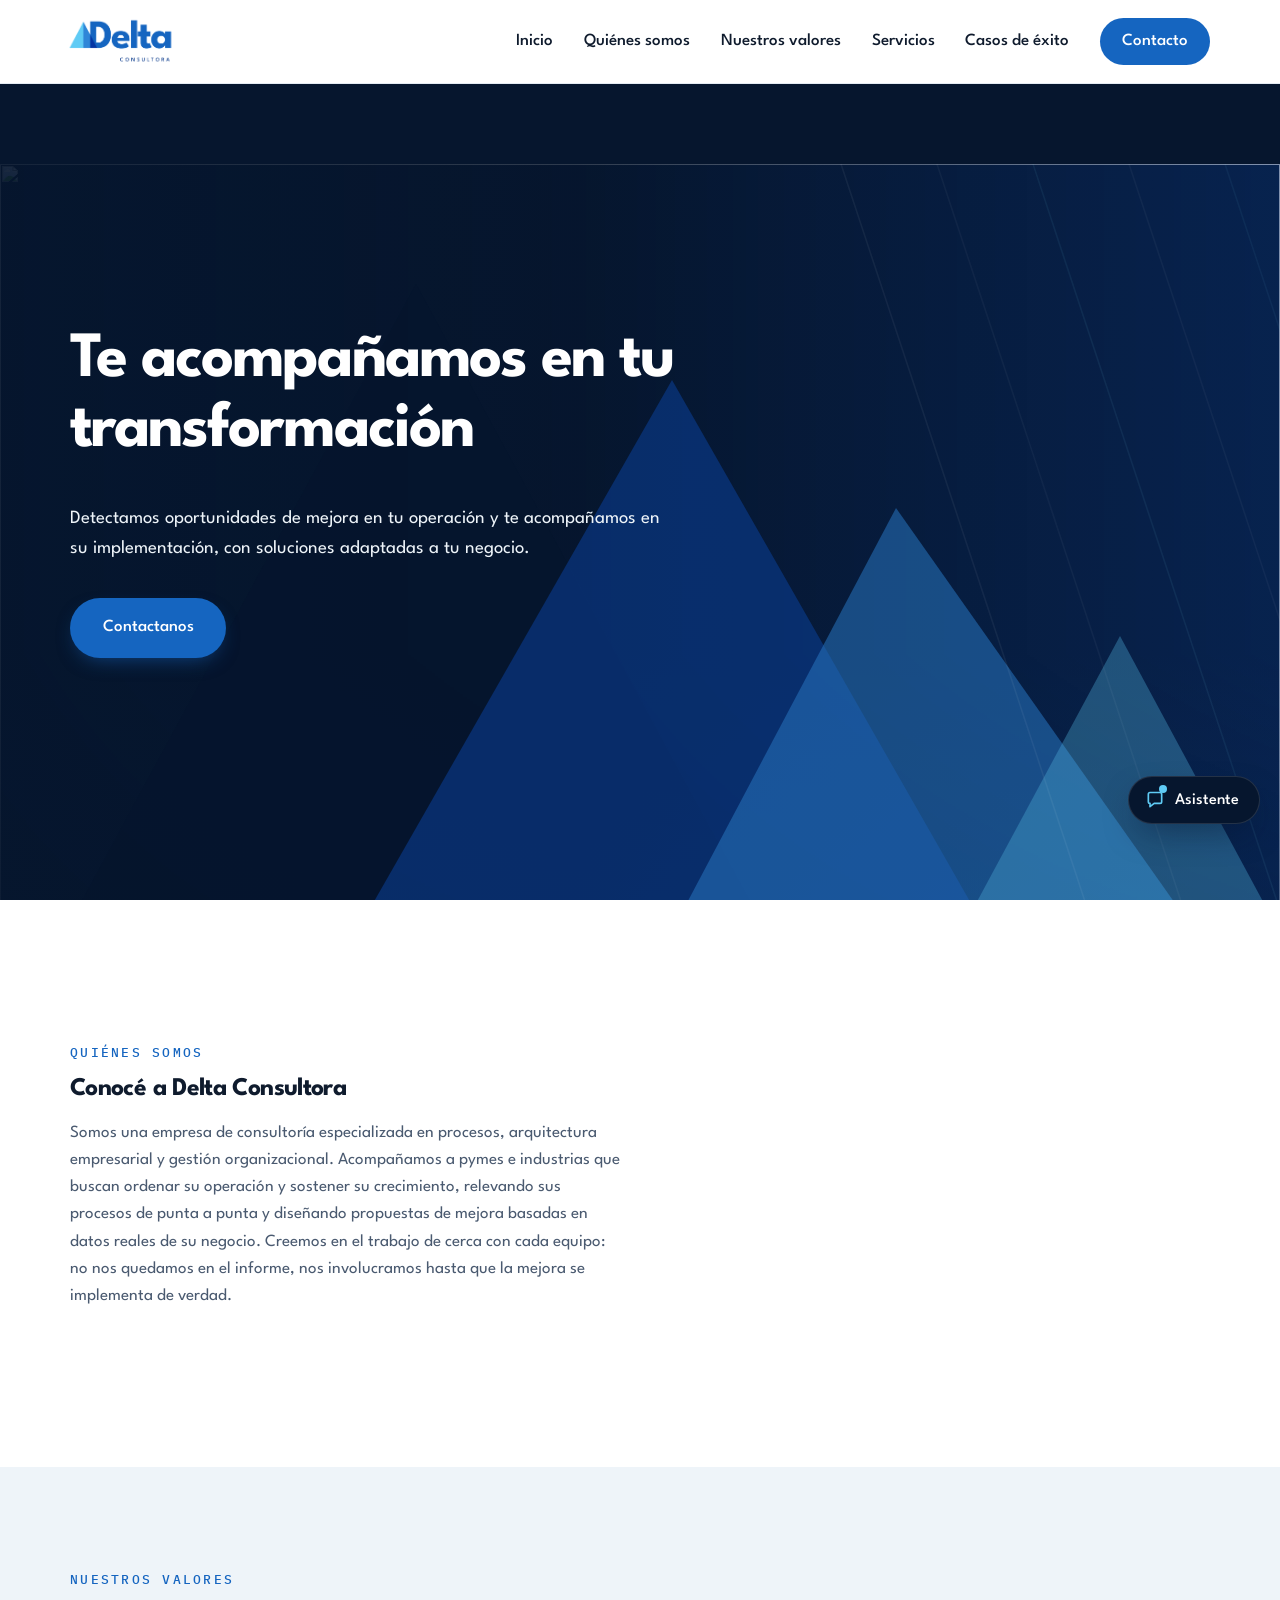
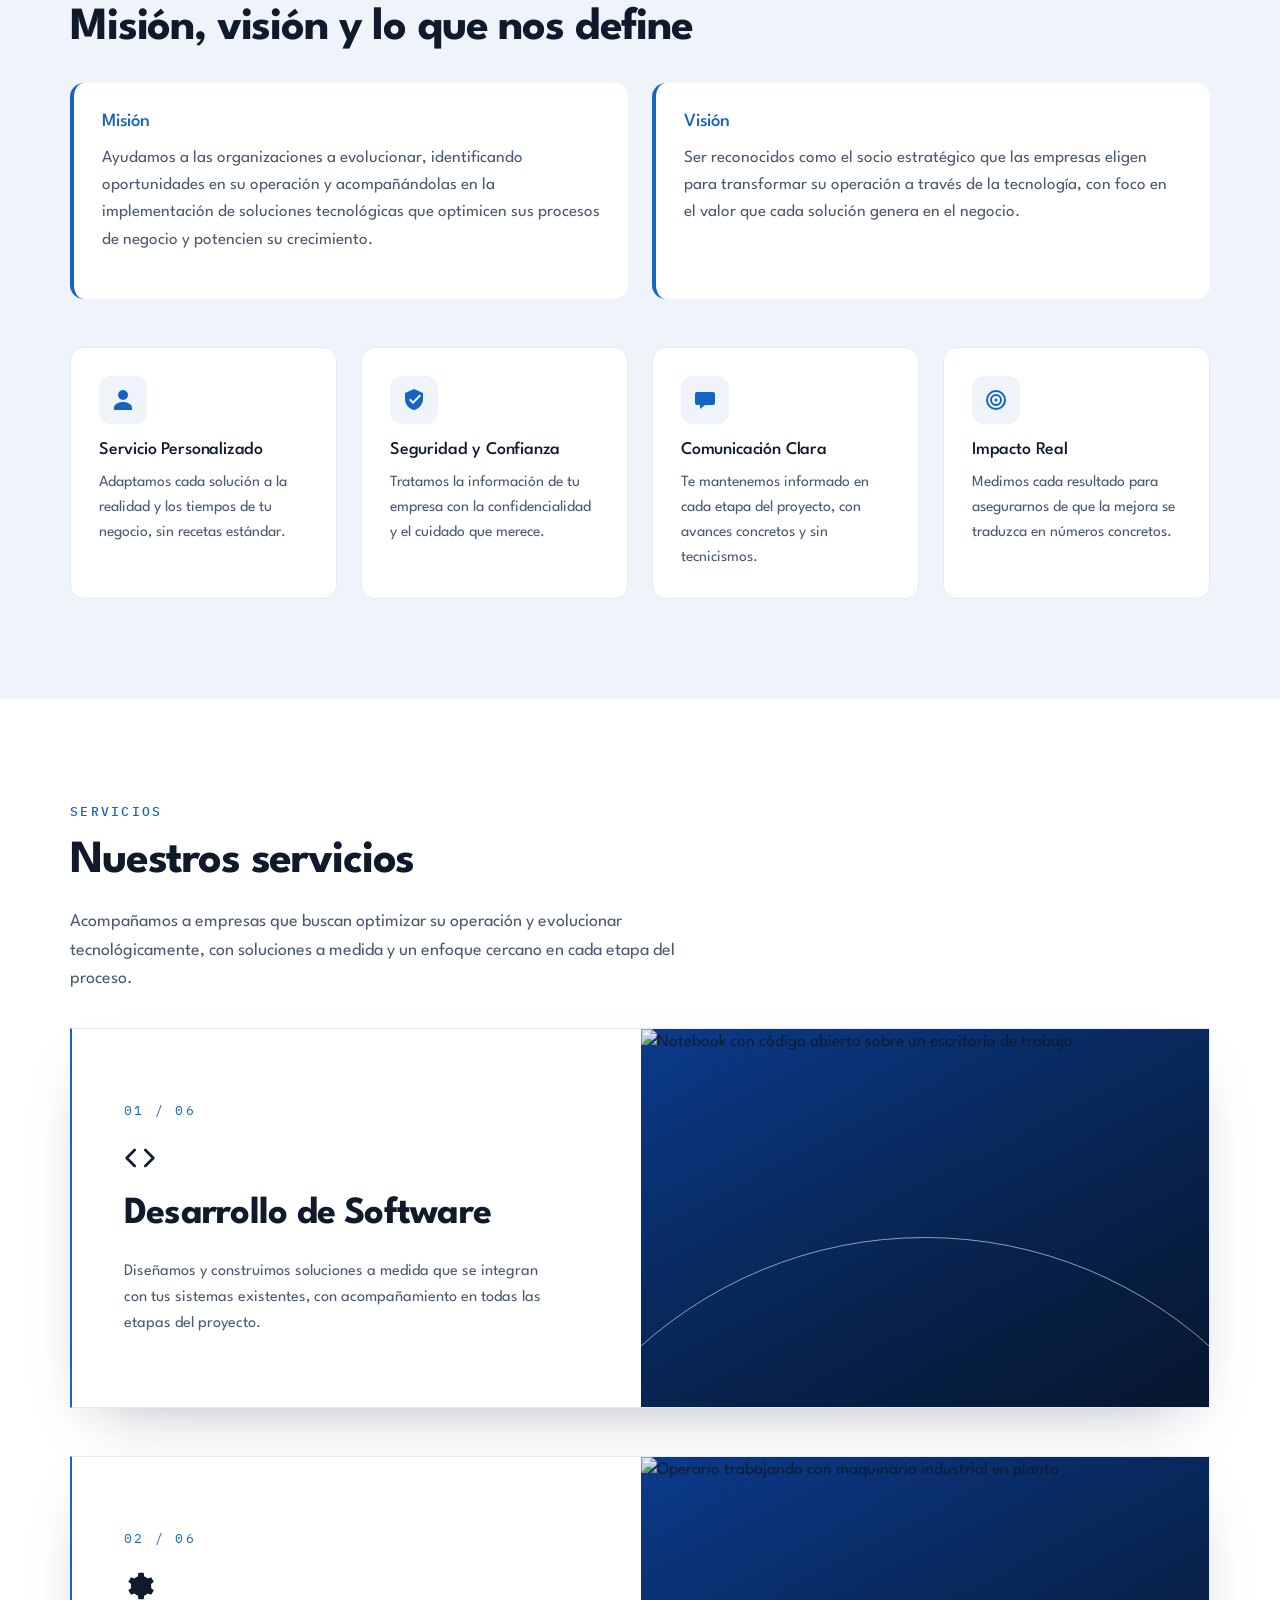
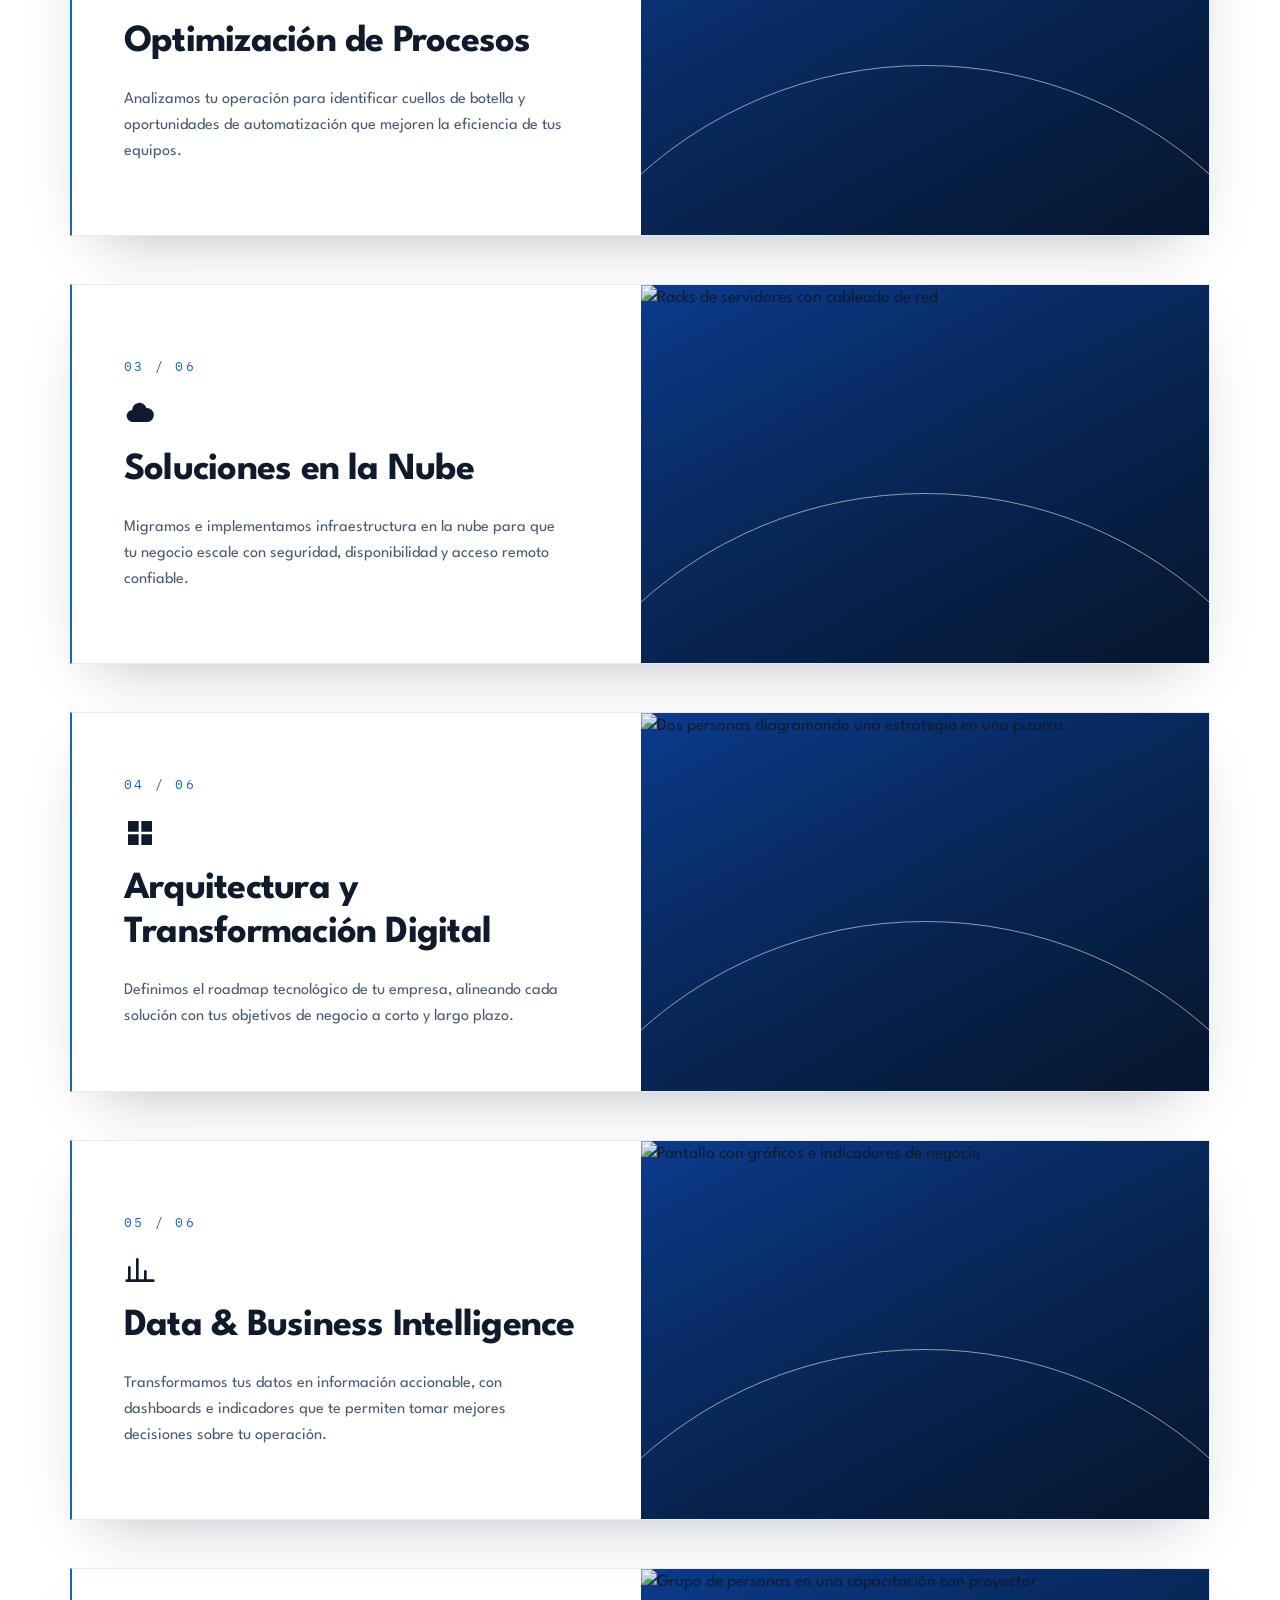
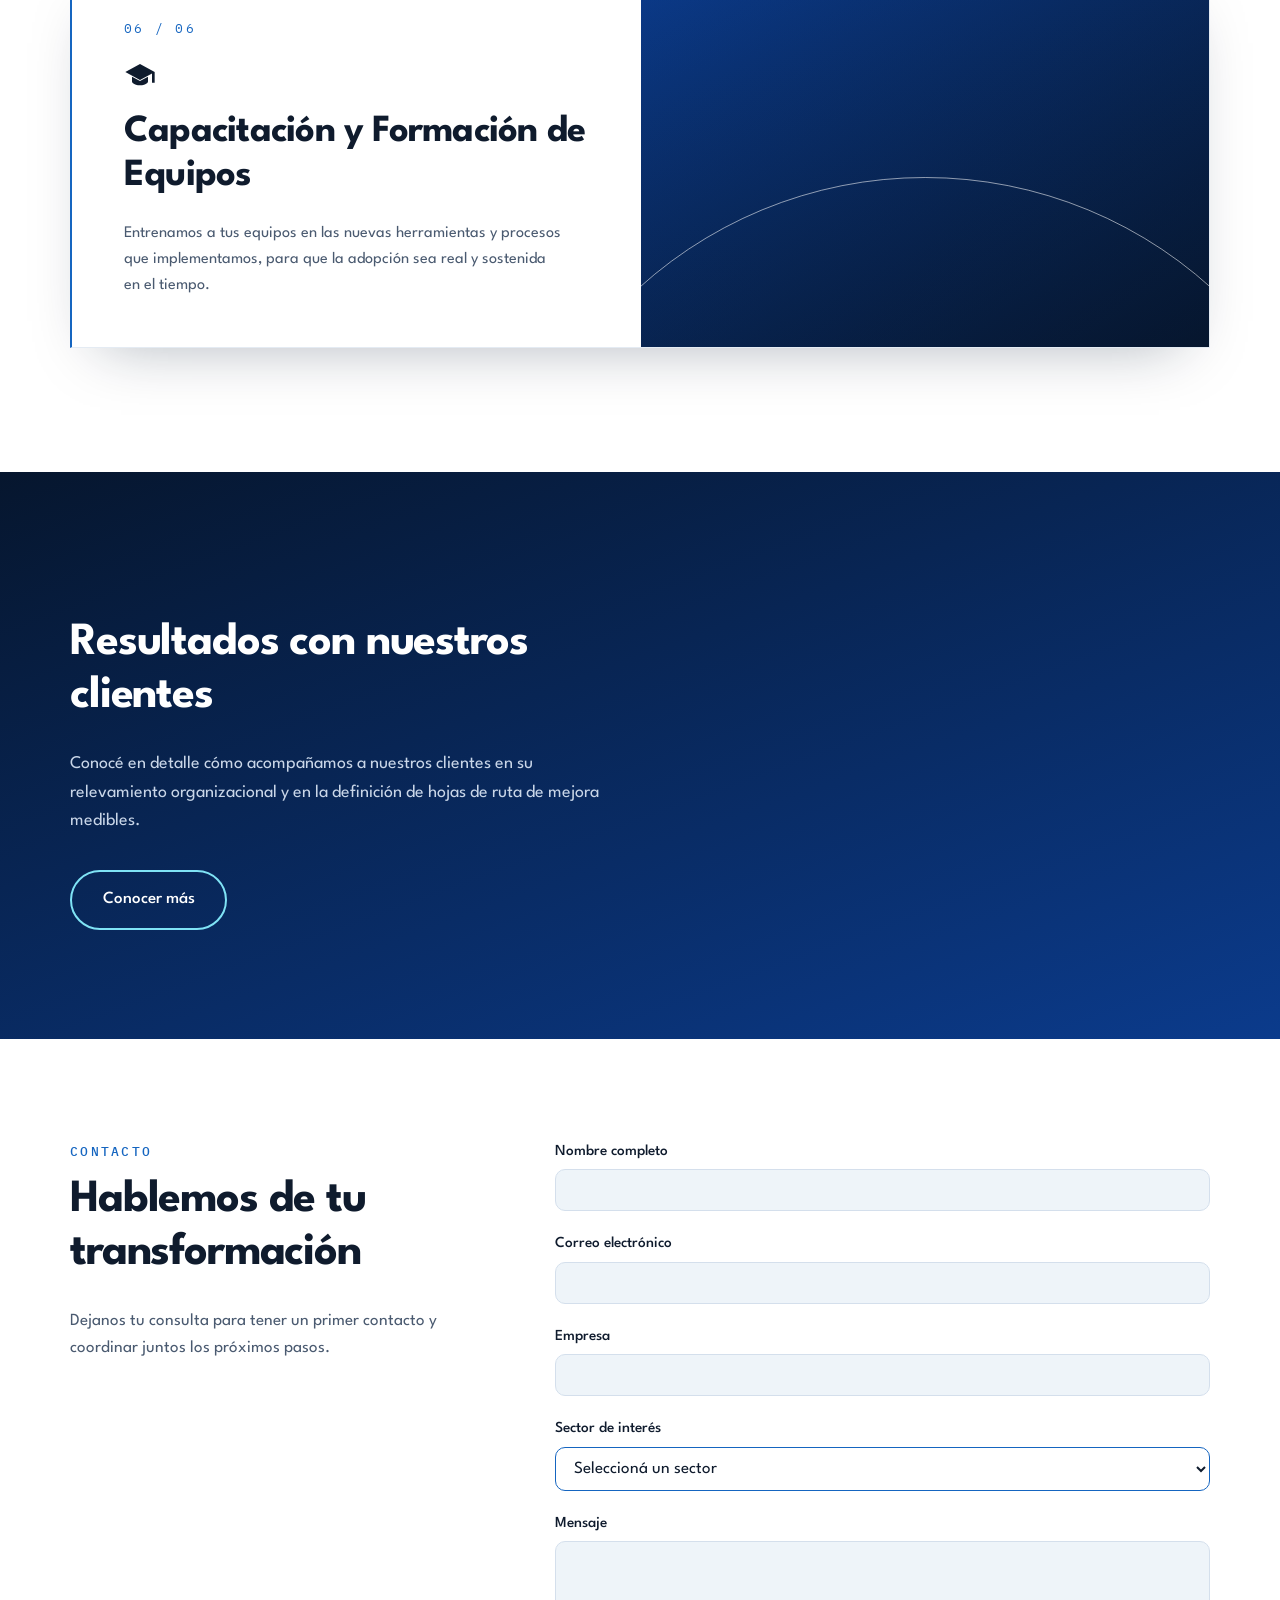
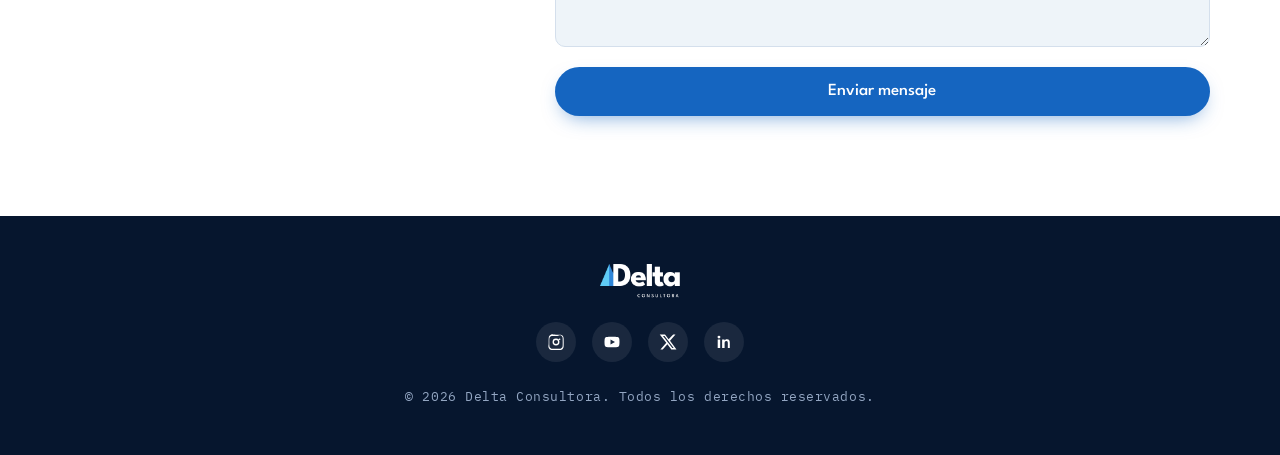
==== commit 8b6c6f21: "Merge 1b12be82dc9a4bbad212ba17f20d3ce6be50b6eb into 2156d104a9d2dbb1a6a7ca1f795c018e90c62432" ====
--- a/index.html
+++ b/index.html
@@ -9,7 +9,7 @@
 <!-- Tipografía única del sitio: Inter (títulos, texto y etiquetas), tomada como referencia de noxcp.com. -->
 <link rel="preconnect" href="https://fonts.googleapis.com">
 <link rel="preconnect" href="https://fonts.gstatic.com" crossorigin>
-<link href="https://fonts.googleapis.com/css2?family=Inter:wght@300;400;500;600;700&display=swap" rel="stylesheet">
+<link href="https://fonts.googleapis.com/css2?family=League+Spartan:wght@400;500;600;700&family=IBM+Plex+Mono:wght@500;600&display=swap" rel="stylesheet">
 
 <link rel="stylesheet" href="styles.css">
 
--- a/styles.css
+++ b/styles.css
@@ -27,12 +27,10 @@
   --texto-apagado: #5C7086; /* texto secundario chico sobre fondo claro: 4.6:1 sobre gris hielo (WCAG AA) */
 
   /* Tipografía */
-  /* Una sola familia en todo el sitio (Inter), como la referencia noxcp.com.
-     --font-mono se mantiene como nombre para no tocar cada regla, pero ahora
-     también es Inter: etiquetas, números y datos usan la misma letra. */
-  --font-principal: 'Inter', system-ui, -apple-system, 'Segoe UI', sans-serif;
-  --font-mono: 'Inter', system-ui, -apple-system, 'Segoe UI', sans-serif;
-  --font-hero: 'Inter', system-ui, -apple-system, 'Segoe UI', sans-serif;
+  /* Tipografías del Manual de Marca Delta v1 */
+  --font-principal: 'League Spartan', system-ui, sans-serif;
+  --font-mono: 'IBM Plex Mono', ui-monospace, monospace;
+  --font-hero: 'League Spartan', system-ui, sans-serif;
 
   /* Layout */
   --max-width: 1180px;
@@ -9370,3 +9368,326 @@
 .assistant__input input:focus { outline: none; border-color: var(--azul-medio); }
 .assistant__input button { display: grid; place-items: center; width: 40px; height: 40px; border: none; border-radius: 50%; background: var(--azul-delta); color: #fff; cursor: pointer; }
 .assistant__input button svg { width: 20px; height: 20px; }
+
+/* =====================================================================
+   09 · Oportunidad de innovación con IA Generativa
+   ===================================================================== */
+
+/* Historia de usuario con resaltador */
+.story { position: relative; max-width: 860px; padding: 34px 38px 28px 74px; border-radius: 26px; background: #fff; box-shadow: 0 24px 50px -34px rgba(6, 22, 46, 0.55); }
+.story__mark { position: absolute; left: 20px; top: 2px; font-size: 6rem; line-height: 1; font-weight: 800; color: var(--celeste-delta); font-family: Georgia, serif; }
+.case-body .story__line { display: grid; grid-template-columns: 110px minmax(0, 1fr); align-items: baseline; margin: 0 0 10px; font-size: 1.28rem; line-height: 1.5; color: var(--azul-profundo); }
+.story__line small { font-size: 0.82rem; font-weight: 800; letter-spacing: 0.08em; text-transform: uppercase; color: var(--azul-medio); }
+.story__line mark { color: inherit; font-weight: 600; padding: 0 2px; background: linear-gradient(transparent 58%, rgba(95, 203, 245, 0.45) 58%) no-repeat 0 0 / 100% 100%; -webkit-box-decoration-break: clone; box-decoration-break: clone; }
+.story__facts { display: flex; flex-wrap: wrap; gap: 10px 28px; margin-top: 20px; padding-top: 18px; border-top: 1px solid #DCE8F4; font-size: 0.92rem; color: #4A5D78; }
+.story__facts b { margin-right: 4px; font-size: 1.3rem; font-weight: 800; color: var(--azul-delta); }
+.js-reveal-ready .story.replay .story__line { opacity: 0; transform: translateX(-14px); transition: opacity 0.5s ease, transform 0.5s ease; transition-delay: calc(var(--i) * 0.45s); }
+.js-reveal-ready .story.replay .story__line mark { background-size: 0% 100%; transition: background-size 0.8s ease; transition-delay: calc(var(--i) * 0.45s + 0.3s); }
+.js-reveal-ready .story.replay.is-visible .story__line { opacity: 1; transform: none; }
+.js-reveal-ready .story.replay.is-visible .story__line mark { background-size: 100% 100%; }
+@media (max-width: 599px) { .story { padding: 56px 20px 22px; } .story__mark { top: -4px; } .case-body .story__line { font-size: 1.08rem; } .case-body .story__line { display: block; } .story__line small { display: block; } }
+
+/* Cinco ideas, una elegida */
+.sieve { display: grid; grid-template-columns: 1.4fr repeat(4, minmax(0, 1fr)); gap: 14px; align-items: stretch; }
+.sieve__card { position: relative; display: flex; flex-direction: column; gap: 8px; padding: 20px 18px; border-radius: 20px; background: #fff; border: 1px solid #DCE8F4; color: var(--azul-profundo); }
+.sieve__n { display: grid; place-items: center; width: 30px; height: 30px; border-radius: 50%; background: var(--gris-hielo); color: var(--azul-delta); font-weight: 800; font-size: 0.9rem; }
+.sieve__card strong { font-size: 1rem; line-height: 1.3; }
+.sieve__why { font-size: 0.86rem; color: #5A6B84; }
+.sieve__card--pick { background: linear-gradient(155deg, var(--azul-delta), var(--navy)); border-color: transparent; color: #fff; box-shadow: 0 26px 46px -24px rgba(21, 101, 192, 0.9); }
+.sieve__card--pick strong { font-size: 1.25rem; }
+.sieve__card--pick .sieve__n { background: var(--celeste-delta); color: var(--azul-profundo); }
+.sieve__card--pick .sieve__why { color: rgba(255, 255, 255, 0.88); }
+.sieve__tag { align-self: flex-start; margin-top: auto; padding: 5px 12px; border-radius: 999px; background: var(--celeste-delta); color: var(--azul-profundo); font-size: 0.74rem; font-weight: 800; letter-spacing: 0.08em; text-transform: uppercase; }
+.js-reveal-ready .sieve.replay .sieve__card { opacity: 0; transform: translateY(18px); transition: opacity 0.45s ease, transform 0.6s ease, filter 0.6s ease; transition-delay: calc(var(--i) * 0.1s); }
+.js-reveal-ready .sieve.replay.is-visible .sieve__card { opacity: 1; transform: none; }
+.js-reveal-ready .sieve.replay.is-visible .sieve__card:not(.sieve__card--pick) { animation: sieve-drop 0.7s ease 1.1s forwards; }
+.js-reveal-ready .sieve.replay.is-visible .sieve__card--pick { animation: sieve-pick 0.8s cubic-bezier(0.34, 1.56, 0.64, 1) 1.1s both; }
+@keyframes sieve-drop { to { opacity: 0.55; transform: translateY(10px) scale(0.97); } }
+@keyframes sieve-pick { 0% { transform: none; } 100% { transform: translateY(-8px) scale(1.03); } }
+@media (max-width: 999px) { .sieve { grid-template-columns: repeat(2, minmax(0, 1fr)); } .sieve__card--pick { grid-column: 1 / -1; } }
+@media (max-width: 599px) { .sieve { grid-template-columns: minmax(0, 1fr); } }
+
+/* Torre: reglas, IA y Mariano */
+.tower-wrap { display: grid; grid-template-columns: minmax(0, 1.15fr) minmax(0, 1fr); gap: 34px; align-items: end; }
+.tower { display: flex; flex-direction: column; gap: 10px; }
+.tower__block { display: flex; flex-direction: column; gap: 4px; padding: 20px 24px; border-radius: 18px; color: #fff; }
+.tower__block b { font-size: 1.12rem; }
+.tower__block span { font-size: 0.92rem; color: rgba(255, 255, 255, 0.88); }
+.tower__block--base { background: linear-gradient(150deg, var(--navy), var(--azul-profundo)); }
+.tower__block--mid { margin: 0 22px; background: linear-gradient(150deg, var(--azul-medio), var(--azul-delta)); box-shadow: 0 0 0 4px rgba(95, 203, 245, 0.35); }
+.tower__block--top { margin: 0 48px; background: linear-gradient(150deg, #1C8FC9, var(--azul-medio)); }
+.js-reveal-ready .tower.replay .tower__block { opacity: 0; transform: translateY(-60px); transition: opacity 0.3s ease, transform 0.55s cubic-bezier(0.34, 1.5, 0.64, 1); transition-delay: calc(var(--i) * 0.35s); }
+.js-reveal-ready .tower.replay.is-visible .tower__block { opacity: 1; transform: none; }
+.tower-why { display: flex; flex-direction: column; gap: 14px; }
+.tower-why__title { font-size: 0.82rem; font-weight: 800; letter-spacing: 0.08em; text-transform: uppercase; color: var(--azul-medio); }
+.tower-why__row { display: flex; flex-direction: column; gap: 2px; padding-left: 16px; border-left: 3px solid #C9DCEF; }
+.tower-why__row b { color: var(--azul-profundo); text-decoration: line-through; text-decoration-color: rgba(21, 101, 192, 0.55); text-decoration-thickness: 2px; }
+.tower-why__row span { font-size: 0.92rem; color: #5A6B84; }
+.js-reveal-ready .tower-why.replay .tower-why__row { opacity: 0; transform: translateX(16px); transition: opacity 0.4s ease, transform 0.4s ease; transition-delay: calc(1.1s + var(--i) * 0.15s); }
+.js-reveal-ready .tower-why.replay.is-visible .tower-why__row { opacity: 1; transform: none; }
+@media (max-width: 899px) { .tower-wrap { grid-template-columns: minmax(0, 1fr); } .tower__block--mid { margin: 0 12px; } .tower__block--top { margin: 0 24px; } }
+
+/* Camino de los datos */
+.pipe { padding: 26px; border-radius: 24px; background: #fff; box-shadow: 0 22px 44px -32px rgba(6, 22, 46, 0.55); }
+.pipe__row { display: flex; align-items: flex-start; }
+.pipe__node { flex: 1 1 0; display: flex; flex-direction: column; align-items: center; gap: 6px; text-align: center; min-width: 0; }
+.pipe__ico { display: grid; place-items: center; width: 62px; height: 62px; border-radius: 18px; background: var(--gris-hielo); color: var(--azul-delta); }
+.pipe__node--end .pipe__ico { background: var(--azul-delta); color: #fff; }
+.pipe__ico svg { width: 30px; height: 30px; fill: none; stroke: currentColor; stroke-width: 1.8; stroke-linecap: round; stroke-linejoin: round; }
+.pipe__node b { color: var(--azul-profundo); }
+.pipe__node small { font-size: 0.82rem; color: #5A6B84; max-width: 150px; }
+.pipe__link { flex: 0 0 8%; height: 4px; margin-top: 29px; border-radius: 4px; background: linear-gradient(90deg, var(--celeste-delta), var(--azul-delta)) no-repeat 0 0 / 100% 100%; }
+.pipe__alt { display: flex; align-items: center; gap: 16px; margin-top: 24px; padding: 14px 18px; border-radius: 16px; border: 2px dashed #B9D2EC; }
+.pipe__alt-tag { flex: 0 0 auto; padding: 5px 12px; border-radius: 999px; background: var(--gris-hielo); color: var(--azul-delta); font-size: 0.74rem; font-weight: 800; letter-spacing: 0.08em; text-transform: uppercase; }
+.case-body .pipe__alt p { margin: 0; font-size: 0.92rem; color: #4A5D78; }
+.pipe__alt b { display: block; color: var(--azul-profundo); }
+.js-reveal-ready .pipe.replay .pipe__node { opacity: 0; transform: scale(0.8); transition: opacity 0.4s ease, transform 0.5s cubic-bezier(0.34, 1.56, 0.64, 1); transition-delay: calc(var(--i) * 0.4s); }
+.js-reveal-ready .pipe.replay .pipe__link { background-size: 0% 100%; transition: background-size 0.4s ease; transition-delay: calc(var(--i) * 0.4s + 0.25s); }
+.js-reveal-ready .pipe.replay .pipe__alt { opacity: 0; transition: opacity 0.5s ease 1.8s; }
+.js-reveal-ready .pipe.replay.is-visible .pipe__node { opacity: 1; transform: none; }
+.js-reveal-ready .pipe.replay.is-visible .pipe__link { background-size: 100% 100%; }
+.js-reveal-ready .pipe.replay.is-visible .pipe__alt { opacity: 1; }
+@media (max-width: 699px) {
+  .pipe__row { flex-direction: column; align-items: stretch; }
+  .pipe__node { flex-direction: row; text-align: left; gap: 14px; }
+  .pipe__node small { max-width: none; }
+  .pipe__link { flex: 0 0 auto; width: 4px; height: 20px; margin: 4px 0 4px 29px; background-image: linear-gradient(180deg, var(--celeste-delta), var(--azul-delta)); }
+  .pipe__alt { flex-direction: column; align-items: flex-start; }
+}
+
+/* =====================================================================
+   10 · Diseño y validación de la solución de IA Generativa
+   ===================================================================== */
+
+/* Prototipo en pantalla */
+.proto { display: grid; grid-template-columns: minmax(0, 1.1fr) minmax(0, 1fr); gap: 36px; align-items: center; }
+.device { border-radius: 20px; overflow: hidden; background: #fff; box-shadow: 0 30px 60px -30px rgba(6, 22, 46, 0.6); border: 1px solid #DCE8F4; }
+.device__bar { display: flex; align-items: center; gap: 6px; padding: 10px 14px; background: var(--azul-profundo); color: rgba(255, 255, 255, 0.8); font-size: 0.78rem; }
+.device__bar i { width: 9px; height: 9px; border-radius: 50%; background: rgba(255, 255, 255, 0.3); }
+.device__bar span { margin-left: 8px; }
+.device__screen { padding: 20px; background: var(--gris-hielo); }
+.device__head { display: flex; flex-wrap: wrap; align-items: center; justify-content: space-between; gap: 10px; padding: 16px 18px; border-radius: 14px; background: linear-gradient(150deg, var(--azul-delta), var(--navy)); color: #fff; }
+.device__head strong { font-size: 1.15rem; }
+.device__head strong span { color: var(--celeste-delta); font-size: 1.5rem; }
+.device__chip { padding: 5px 10px; border-radius: 999px; background: rgba(255, 255, 255, 0.16); font-size: 0.8rem; }
+.device__chat { display: flex; flex-direction: column; gap: 10px; margin-top: 16px; min-height: 150px; }
+.bubble { max-width: 85%; padding: 10px 14px; border-radius: 16px; font-size: 0.9rem; line-height: 1.45; }
+.bubble--me { align-self: flex-end; border-bottom-right-radius: 4px; background: var(--azul-delta); color: #fff; }
+.bubble--bot { align-self: flex-start; border-bottom-left-radius: 4px; background: #fff; color: var(--azul-profundo); box-shadow: 0 6px 16px -10px rgba(6, 22, 46, 0.4); }
+.bubble--typing { align-self: flex-start; display: none; gap: 4px; background: #fff; }
+.bubble--typing i { width: 7px; height: 7px; border-radius: 50%; background: var(--azul-medio); animation: typing-dot 0.9s ease-in-out infinite; }
+.bubble--typing i:nth-child(2) { animation-delay: 0.15s; }
+.bubble--typing i:nth-child(3) { animation-delay: 0.3s; }
+@keyframes typing-dot { 0%, 100% { opacity: 0.3; transform: translateY(0); } 50% { opacity: 1; transform: translateY(-3px); } }
+.js-reveal-ready .device.replay .bubble--me,
+.js-reveal-ready .device.replay .bubble--bot { opacity: 0; transform: translateY(10px); transition: opacity 0.4s ease, transform 0.4s ease; }
+.js-reveal-ready .device.replay.is-visible .bubble--me { opacity: 1; transform: none; transition-delay: 0.5s; }
+.js-reveal-ready .device.replay.is-visible .bubble--typing { display: flex; animation: typing-show 1.4s steps(1) 1s both; }
+.js-reveal-ready .device.replay.is-visible .bubble--bot { opacity: 1; transform: none; transition-delay: 2.4s; }
+@keyframes typing-show { 0% { opacity: 1; } 99% { opacity: 1; } 100% { opacity: 0; height: 0; padding: 0; margin: -10px 0 0; } }
+.js-reveal-ready .device.replay .bubble--typing { display: none; }
+.proto__side p { color: #3F516B; }
+.proto__facts { display: flex; flex-direction: column; gap: 10px; margin: 18px 0 24px; padding: 0; list-style: none; }
+.proto__facts li { padding-left: 16px; border-left: 3px solid var(--celeste-delta); font-size: 0.94rem; color: #4A5D78; }
+.proto__facts li:last-child { border-left-color: #B9D2EC; }
+.proto__facts b { display: block; color: var(--azul-profundo); }
+@media (max-width: 899px) { .proto { grid-template-columns: minmax(0, 1fr); } }
+
+/* Cola de una máquina */
+.kq { padding: 26px 26px 22px; border-radius: 22px; background: #fff; box-shadow: 0 22px 44px -32px rgba(6, 22, 46, 0.55); }
+.kq__ruler { display: grid; grid-template-columns: repeat(5, 1fr) 0; margin-bottom: 8px; font-size: 0.78rem; color: #6B7F99; }
+.kq__ruler span { border-left: 1px dashed #C9DCEF; padding-left: 6px; white-space: nowrap; }
+.kq__bar { position: relative; display: flex; height: 56px; }
+.kq__seg { display: grid; place-items: center; width: calc(var(--w) / 1300 / 5 * 100%); border-right: 3px solid #fff; color: #fff; font-size: 0.86rem; font-weight: 700; white-space: nowrap; background: var(--azul-delta); cursor: default; }
+.kq__seg:nth-child(1) { border-radius: 12px 0 0 12px; background: var(--navy); }
+.kq__seg:nth-child(2) { background: var(--azul-delta); }
+.kq__seg:nth-child(3) { background: var(--azul-medio); border-radius: 0 12px 12px 0; }
+.kq__end { position: absolute; left: calc(4800 / 1300 / 5 * 100%); top: -8px; bottom: -8px; display: flex; align-items: center; padding-left: 14px; border-left: 3px solid var(--celeste-delta); font-size: 0.86rem; color: #4A5D78; line-height: 1.3; }
+.kq__end b { margin-right: 4px; color: var(--azul-delta); font-size: 1.1rem; }
+.js-reveal-ready .kq.replay .kq__seg { clip-path: inset(0 100% 0 0); transition: clip-path 0.6s ease; transition-delay: calc(var(--i) * 0.55s); }
+.js-reveal-ready .kq.replay .kq__end { opacity: 0; transition: opacity 0.5s ease 1.7s; }
+.js-reveal-ready .kq.replay.is-visible .kq__seg { clip-path: inset(0 0 0 0); }
+.js-reveal-ready .kq.replay.is-visible .kq__end { opacity: 1; }
+.states { display: grid; grid-template-columns: repeat(5, minmax(0, 1fr)); gap: 10px; margin-top: 18px; }
+.state { display: flex; flex-direction: column; gap: 2px; padding: 14px; border-radius: 14px; background: #fff; font-size: 0.82rem; color: #5A6B84; }
+.state b { color: var(--azul-profundo); font-size: 0.95rem; }
+.state i { width: 100%; height: 8px; margin-bottom: 8px; border-radius: 4px; }
+.state--ok i { background: var(--celeste-delta); }
+.state--tight i { background: var(--azul-medio); }
+.state--late i { background: var(--navy); }
+.state--due i { background: repeating-linear-gradient(135deg, var(--navy) 0 6px, #5C7BB0 6px 10px); }
+.state--miss i { background: #C3CCD8; }
+.js-reveal-ready .states.replay .state { opacity: 0; transform: translateY(12px); transition: opacity 0.4s ease, transform 0.4s ease; transition-delay: calc(0.3s + var(--i) * 0.1s); }
+.js-reveal-ready .states.replay.is-visible .state { opacity: 1; transform: none; }
+@media (max-width: 899px) { .states { grid-template-columns: repeat(2, minmax(0, 1fr)); } .kq__end { position: static; margin-left: 10px; border: 0; padding: 0; } .kq__bar { flex-wrap: wrap; height: auto; } .kq__seg { height: 48px; } }
+@media (max-width: 899px) { .kq__end { flex: 1 0 100%; margin: 12px 0 0; } }
+
+/* Borrador con revisión humana */
+.hitl { display: grid; grid-template-columns: minmax(0, 1.2fr) minmax(0, 1fr); gap: 30px; align-items: center; }
+.draft { padding: 24px; border-radius: 24px; background: linear-gradient(160deg, var(--gris-hielo), #fff); border: 1px solid #DCE8F4; }
+.draft__label { font-size: 0.78rem; font-weight: 800; letter-spacing: 0.08em; text-transform: uppercase; color: var(--azul-medio); }
+.draft__msg { display: flex; flex-wrap: wrap; gap: 8px; margin: 12px 0 18px; padding: 16px; border-radius: 16px 16px 16px 4px; background: #fff; box-shadow: 0 10px 24px -16px rgba(6, 22, 46, 0.45); }
+.draft__pill { padding: 6px 12px; border-radius: 999px; background: var(--gris-hielo); color: var(--azul-delta); font-size: 0.85rem; font-weight: 600; }
+.draft__check { display: flex; align-items: center; gap: 10px; font-size: 0.92rem; color: var(--azul-profundo); font-weight: 600; }
+.draft__box { flex: 0 0 auto; display: grid; place-items: center; width: 24px; height: 24px; border-radius: 7px; border: 2px solid var(--azul-delta); background: var(--azul-delta); }
+.draft__box svg { width: 18px; height: 18px; fill: none; stroke: #fff; stroke-width: 3; stroke-linecap: round; stroke-linejoin: round; stroke-dasharray: 1; stroke-dashoffset: 0; }
+.draft__send { display: flex; flex-wrap: wrap; align-items: center; gap: 12px; margin-top: 16px; }
+.draft__btn { padding: 10px 18px; border-radius: 999px; background: var(--azul-delta); color: #fff; font-weight: 700; font-size: 0.9rem; }
+.draft__send small { color: #5A6B84; }
+.js-reveal-ready .draft.replay .draft__pill { opacity: 0; transform: scale(0.7); transition: opacity 0.3s ease, transform 0.4s cubic-bezier(0.34, 1.56, 0.64, 1); transition-delay: calc(var(--i) * 0.12s); }
+.js-reveal-ready .draft.replay.is-visible .draft__pill { opacity: 1; transform: none; }
+/* Un cursor marca la casilla, confirma y aparece el mensaje enviado */
+.draft { position: relative; }
+.draft__sent { display: flex; flex-direction: column; gap: 6px; margin: 16px 0 0 auto; width: min(320px, 90%); padding: 10px 12px 10px; border-radius: 16px 16px 4px 16px; background: #DCEFFB; box-shadow: 0 12px 26px -16px rgba(6, 22, 46, 0.5); }
+.draft__sent-head { display: flex; align-items: center; gap: 6px; font-size: 0.74rem; font-weight: 700; color: var(--azul-medio); }
+.draft__sent-head i { width: 8px; height: 8px; border-radius: 50%; background: var(--azul-medio); }
+.draft__sent-msg { display: flex; flex-direction: column; gap: 8px; }
+.draft__lines { display: flex; flex-direction: column; gap: 6px; }
+.draft__lines i { height: 8px; border-radius: 4px; background: rgba(21, 101, 192, 0.25); }
+.draft__lines i:nth-child(2) { width: 85%; }
+.draft__lines i:nth-child(3) { width: 55%; }
+.draft__sent small { align-self: flex-end; font-size: 0.78rem; color: #4A5D78; }
+.draft__sent small b { color: var(--azul-delta); letter-spacing: -2px; }
+.draft__cursor { position: absolute; left: 0; top: 0; z-index: 3; width: 26px; height: 26px; fill: #fff; stroke: var(--azul-profundo); stroke-width: 1.6; stroke-linejoin: round; pointer-events: none; opacity: 0; filter: drop-shadow(0 3px 4px rgba(6, 22, 46, 0.35)); }
+.js-reveal-ready .draft.replay .draft__box { background: #fff; transition: background 0.2s ease 1.6s; }
+.js-reveal-ready .draft.replay .draft__box svg { stroke-dashoffset: 1; transition: stroke-dashoffset 0.3s ease 1.65s; }
+.js-reveal-ready .draft.replay .draft__btn { background: #C3CCD8; transition: background 0.3s ease 1.75s; }
+.js-reveal-ready .draft.replay .draft__sent { opacity: 0; transform: translateY(14px) scale(0.96); transform-origin: 100% 100%; transition: opacity 0.4s ease 3s, transform 0.5s cubic-bezier(0.34, 1.56, 0.64, 1) 3s; }
+.js-reveal-ready .draft.replay.is-visible .draft__box { background: var(--azul-delta); }
+.js-reveal-ready .draft.replay.is-visible .draft__box svg { stroke-dashoffset: 0; }
+.js-reveal-ready .draft.replay.is-visible .draft__btn { background: var(--azul-delta); animation: btn-press 0.5s ease 2.6s; }
+.js-reveal-ready .draft.replay.is-visible .draft__sent { opacity: 1; transform: none; }
+.js-reveal-ready .draft.replay.is-visible .draft__cursor { animation: draft-cursor 3.2s ease-in-out 0.5s both; }
+@keyframes btn-press { 0% { transform: none; box-shadow: 0 0 0 0 rgba(95, 203, 245, 0.6); } 30% { transform: scale(0.92); } 100% { transform: none; box-shadow: 0 0 0 14px rgba(95, 203, 245, 0); } }
+@keyframes draft-cursor {
+  0% { opacity: 0; transform: translate(var(--sx), var(--sy)); }
+  8% { opacity: 1; }
+  30% { transform: translate(var(--cx), var(--cy)); }
+  34% { transform: translate(var(--cx), var(--cy)) scale(0.8); }
+  38% { transform: translate(var(--cx), var(--cy)); }
+  62% { transform: translate(var(--bx), var(--by)); }
+  66% { transform: translate(var(--bx), var(--by)) scale(0.8); }
+  70% { transform: translate(var(--bx), var(--by)); }
+  88% { opacity: 1; transform: translate(var(--bx), var(--by)); }
+  100% { opacity: 0; transform: translate(calc(var(--bx) + 30px), calc(var(--by) + 30px)); }
+}
+@media (prefers-reduced-motion: reduce) { .draft__cursor { display: none; } }
+.never { display: flex; flex-direction: column; gap: 10px; }
+.never__title { font-size: 0.82rem; font-weight: 800; letter-spacing: 0.08em; text-transform: uppercase; color: var(--azul-medio); }
+.never__item { position: relative; padding: 10px 14px 10px 42px; border-radius: 12px; background: #fff; border: 1px solid #DCE8F4; color: var(--azul-profundo); font-weight: 600; font-size: 0.94rem; }
+.never__item::before { content: ''; position: absolute; left: 14px; top: 50%; width: 16px; height: 16px; margin-top: -8px; border-radius: 50%; border: 2px solid var(--navy); }
+.never__item::after { content: ''; position: absolute; left: 16px; top: 50%; width: 16px; height: 2px; background: var(--navy); transform: rotate(-45deg); }
+.js-reveal-ready .never.replay .never__item { opacity: 0; transform: translateX(14px); transition: opacity 0.35s ease, transform 0.35s ease; transition-delay: calc(0.4s + var(--i) * 0.12s); }
+.js-reveal-ready .never.replay.is-visible .never__item { opacity: 1; transform: none; }
+@media (max-width: 899px) { .hitl { grid-template-columns: minmax(0, 1fr); } }
+
+/* Casos de prueba */
+.tests { display: grid; grid-template-columns: minmax(0, 1.6fr) minmax(0, 1fr); gap: 30px; align-items: center; }
+.tests__grid { display: grid; grid-template-columns: repeat(7, minmax(0, 1fr)); gap: 10px; }
+.tcase { display: grid; place-items: center; aspect-ratio: 1; border-radius: 14px; font-size: 0.8rem; font-weight: 700; color: #fff; cursor: default; }
+.tcase--ok { background: var(--azul-delta); }
+.tcase--half { background: linear-gradient(135deg, var(--azul-delta) 50%, #9CC3E8 50%); }
+.tcase--no { background: #fff; color: var(--navy); border: 2px solid var(--navy); }
+.js-reveal-ready .tests.replay .tcase { opacity: 0; transform: rotateY(90deg); transition: opacity 0.2s ease, transform 0.4s ease; transition-delay: calc(var(--i) * 0.07s); }
+.js-reveal-ready .tests.replay.is-visible .tcase { opacity: 1; transform: none; }
+.tests__sum { display: flex; flex-direction: column; gap: 12px; }
+.tests__k { display: flex; align-items: baseline; gap: 10px; color: #4A5D78; font-weight: 600; }
+.tests__k b { min-width: 52px; font-size: 2.4rem; line-height: 1; font-weight: 800; color: var(--azul-delta); }
+.tests__k--half b { color: #6FA6DA; }
+.tests__k--no b { color: var(--navy); }
+.lesson { margin-top: 24px; padding: 18px 22px; border-radius: 18px; background: var(--azul-profundo); color: #fff; }
+.lesson b { color: var(--celeste-delta); }
+.case-body .lesson p { margin: 6px 0 0; color: rgba(255, 255, 255, 0.88); }
+.js-reveal-ready .lesson.replay { opacity: 0; transform: translateY(12px); transition: opacity 0.5s ease 0.6s, transform 0.5s ease 0.6s; }
+.js-reveal-ready .lesson.replay.is-visible { opacity: 1; transform: none; }
+@media (max-width: 899px) { .tests { grid-template-columns: minmax(0, 1fr); } .tests__sum { flex-direction: row; flex-wrap: wrap; gap: 18px; } }
+@media (max-width: 499px) { .tests__grid { grid-template-columns: repeat(5, minmax(0, 1fr)); } }
+
+/* Confianza de Mariano */
+.trust { display: grid; grid-template-columns: auto minmax(0, 1fr); gap: 36px; align-items: center; padding: 28px 30px; border-radius: 24px; background: linear-gradient(150deg, var(--azul-delta), var(--navy)); color: #fff; }
+.trust__stars { display: flex; gap: 6px; }
+.trust__stars svg { width: 44px; height: 44px; fill: var(--celeste-delta); }
+.trust__notes { display: flex; flex-direction: column; gap: 10px; }
+.case-body .trust__notes p { margin: 0; color: rgba(255, 255, 255, 0.9); }
+.trust__notes b { color: var(--celeste-delta); }
+.js-reveal-ready .trust.replay .trust__stars svg { opacity: 0; transform: scale(0.3) rotate(-40deg); transition: opacity 0.3s ease, transform 0.5s cubic-bezier(0.34, 1.7, 0.64, 1); transition-delay: calc(var(--i) * 0.15s); }
+.js-reveal-ready .trust.replay .trust__notes p { opacity: 0; transform: translateY(8px); transition: opacity 0.4s ease, transform 0.4s ease; transition-delay: calc(0.9s + var(--i) * 0.2s); }
+.js-reveal-ready .trust.replay.is-visible .trust__stars svg,
+.js-reveal-ready .trust.replay.is-visible .trust__notes p { opacity: 1; transform: none; }
+@media (max-width: 799px) { .trust { grid-template-columns: minmax(0, 1fr); gap: 20px; } .trust__stars svg { width: 36px; height: 36px; } }
+
+/* Recomendación: selector */
+.dial { position: relative; display: grid; grid-template-columns: repeat(6, minmax(0, 1fr)); margin-bottom: 22px; padding: 6px; border-radius: 999px; background: #fff; border: 1px solid #DCE8F4; }
+.dial span { position: relative; z-index: 1; padding: 10px 6px; text-align: center; font-size: 0.82rem; font-weight: 600; color: #8496AE; transition: color 0.3s ease 0.9s; }
+.dial .dial__on { color: #fff; font-weight: 800; }
+.dial__mark { position: absolute; z-index: 0; top: 6px; bottom: 6px; left: calc(6px + (100% - 12px) / 6 * 4); width: calc((100% - 12px) / 6); border-radius: 999px; background: linear-gradient(150deg, var(--azul-medio), var(--navy)); box-shadow: 0 10px 22px -10px rgba(21, 101, 192, 0.9); }
+.js-reveal-ready .dial.replay .dial__mark { left: 6px; transition: left 1.1s cubic-bezier(0.65, 0, 0.35, 1) 0.2s; }
+.js-reveal-ready .dial.replay .dial__on { color: #8496AE; }
+.js-reveal-ready .dial.replay.is-visible .dial__mark { left: calc(6px + (100% - 12px) / 6 * 4); }
+.js-reveal-ready .dial.replay.is-visible .dial__on { color: #fff; }
+@media (max-width: 799px) { .dial { grid-template-columns: repeat(3, minmax(0, 1fr)); border-radius: 22px; } .dial__mark { display: none; } .dial .dial__on, .js-reveal-ready .dial.replay.is-visible .dial__on { color: #fff; background: var(--azul-delta); border-radius: 999px; } }
+.rail { display: grid; grid-template-columns: repeat(5, minmax(0, 1fr)); gap: 14px; margin: 0; padding: 0; list-style: none; counter-reset: rail; }
+.rail li { position: relative; display: flex; flex-direction: column; gap: 4px; padding-top: 48px; counter-increment: rail; }
+.rail li::before { content: counter(rail); position: absolute; left: 0; top: 0; display: grid; place-items: center; width: 36px; height: 36px; border-radius: 50%; background: var(--azul-delta); color: #fff; font-weight: 800; }
+.rail li::after { content: ''; position: absolute; left: 44px; right: -6px; top: 17px; height: 2px; background: #C9DCEF; }
+.rail li:last-child::after { display: none; }
+.rail b { color: var(--azul-profundo); }
+.rail span { font-size: 0.9rem; color: #5A6B84; }
+.js-reveal-ready .rail.replay li { opacity: 0; transform: translateY(14px); transition: opacity 0.4s ease, transform 0.4s ease; transition-delay: calc(0.3s + var(--i) * 0.15s); }
+.js-reveal-ready .rail.replay.is-visible li { opacity: 1; transform: none; }
+@media (max-width: 899px) { .rail { grid-template-columns: minmax(0, 1fr); } .rail li { padding: 4px 0 0 52px; min-height: 40px; } .rail li::after { display: none; } }
+.ai-cost { display: flex; align-items: center; gap: 18px; margin-top: 26px; padding: 18px 22px; border-radius: 18px; background: #fff; border: 1px solid #DCE8F4; color: #4A5D78; }
+.ai-cost__fig { flex: 0 0 auto; font-size: 2.2rem; font-weight: 800; color: var(--azul-delta); line-height: 1; }
+.ai-cost__fig small { font-size: 0.9rem; }
+.js-reveal-ready .ai-cost.replay { opacity: 0; transform: translateY(10px); transition: opacity 0.5s ease 1s, transform 0.5s ease 1s; }
+.js-reveal-ready .ai-cost.replay.is-visible { opacity: 1; transform: none; }
+@media (max-width: 599px) { .ai-cost { flex-direction: column; align-items: flex-start; } }
+.kq__ruler span:last-child { transform: translateX(-100%); border-left: 0; border-right: 1px dashed #C9DCEF; padding: 0 6px 0 0; }
+@media (max-width: 599px) { .kq { padding: 20px 16px; } .kq__seg { font-size: 0.66rem; overflow: hidden; } .kq__ruler { font-size: 0.66rem; } }
+
+/* 10 · Prototipo dentro de una notebook (abre el prototipo real) */
+.proto { grid-template-columns: minmax(0, 1fr) 240px; gap: 28px 34px; align-items: center; }
+.proto__side { grid-column: 1 / -1; display: grid; grid-template-columns: minmax(0, 1.2fr) minmax(0, 1fr); gap: 30px; align-items: start; }
+.proto__side .proto__facts { margin: 0; }
+.laptop { position: relative; display: block; padding: 34px 0 40px; color: inherit; text-decoration: none; }
+.laptop__screen { position: relative; display: block; border: 10px solid var(--azul-profundo); border-bottom-width: 14px; border-radius: 18px 18px 6px 6px; background: var(--azul-profundo); overflow: hidden; box-shadow: 0 30px 60px -30px rgba(6, 22, 46, 0.7); transition: transform 0.5s ease, box-shadow 0.5s ease; transform: perspective(1400px) rotateX(4deg); transform-origin: 50% 100%; }
+.laptop__bar { display: flex; align-items: center; gap: 5px; padding: 6px 10px; background: #1B2B44; color: rgba(255, 255, 255, 0.7); font-size: 0.7rem; }
+.laptop__bar i { width: 7px; height: 7px; border-radius: 50%; background: rgba(255, 255, 255, 0.3); }
+.laptop__bar span { margin-left: 6px; white-space: nowrap; overflow: hidden; text-overflow: ellipsis; }
+.laptop__view { position: relative; display: block; aspect-ratio: 16 / 10; overflow: hidden; background: #fff; }
+.laptop__view img { display: block; width: 100%; height: auto; animation: laptop-scroll 16s ease-in-out infinite; }
+@keyframes laptop-scroll { 0%, 12% { transform: translateY(0); } 45%, 60% { transform: translateY(-47%); } 88%, 100% { transform: translateY(0); } }
+.laptop__base { position: relative; display: block; height: 14px; margin: 0 -6%; border-radius: 0 0 16px 16px; background: linear-gradient(180deg, #C9D6E6, #93A6BF); }
+.laptop__base::before { content: ''; position: absolute; left: 50%; top: 0; width: 18%; height: 6px; margin-left: -9%; border-radius: 0 0 8px 8px; background: #8296B0; }
+.laptop__live { position: absolute; top: 0; right: 0; z-index: 2; display: inline-flex; align-items: center; gap: 8px; padding: 7px 14px; border-radius: 999px; background: var(--azul-delta); color: #fff; font-size: 0.82rem; font-weight: 700; box-shadow: 0 10px 22px -10px rgba(21, 101, 192, 0.9); transition: background 0.3s ease, transform 0.3s ease; }
+.laptop__live i { width: 8px; height: 8px; border-radius: 50%; background: var(--celeste-delta); box-shadow: 0 0 0 0 rgba(95, 203, 245, 0.7); animation: live-pulse 1.8s ease-out infinite; }
+@keyframes live-pulse { 0% { box-shadow: 0 0 0 0 rgba(95, 203, 245, 0.7); } 100% { box-shadow: 0 0 0 10px rgba(95, 203, 245, 0); } }
+.laptop__chat { position: absolute; left: -18px; bottom: 0; z-index: 2; display: flex; flex-direction: column; gap: 8px; width: min(320px, 70%); }
+.laptop__chat .bubble { max-width: 100%; box-shadow: 0 14px 28px -14px rgba(6, 22, 46, 0.6); }
+.laptop__chat .bubble--me { align-self: flex-start; border-radius: 16px 16px 16px 4px; }
+.laptop:hover .laptop__screen, .laptop:focus-visible .laptop__screen { transform: perspective(1400px) rotateX(0deg) translateY(-6px); box-shadow: 0 40px 70px -30px rgba(21, 101, 192, 0.75); }
+.laptop:hover .laptop__live, .laptop:focus-visible .laptop__live { background: var(--navy); transform: translateY(-2px); }
+.laptop:focus-visible { outline: 3px solid var(--celeste-delta); outline-offset: 6px; border-radius: 18px; }
+.js-reveal-ready .laptop.replay .laptop__chat .bubble { opacity: 0; transform: translateY(12px); transition: opacity 0.4s ease, transform 0.4s ease; }
+.js-reveal-ready .laptop.replay.is-visible .laptop__chat .bubble--me { opacity: 1; transform: none; transition-delay: 0.6s; }
+.js-reveal-ready .laptop.replay.is-visible .laptop__chat .bubble--bot { opacity: 1; transform: none; transition-delay: 1.6s; }
+@media (prefers-reduced-motion: reduce) { .laptop__view img, .laptop__live i { animation: none; } }
+@media (max-width: 899px) { .proto { grid-template-columns: minmax(0, 1fr); } .laptop { padding-bottom: 0; } .laptop__chat { position: static; width: auto; margin-top: 18px; } .laptop__chat .bubble--me { align-self: flex-end; border-radius: 16px 16px 4px 16px; } }
+
+/* Chat del asistente en un celular, al lado de la notebook */
+.phone { position: relative; display: flex; flex-direction: column; gap: 10px; min-height: 360px; padding: 36px 12px 18px; border: 9px solid var(--azul-profundo); border-radius: 34px; background: var(--gris-hielo); box-shadow: 0 30px 50px -28px rgba(6, 22, 46, 0.7); }
+.phone__notch { position: absolute; top: 0; left: 50%; width: 80px; height: 18px; margin-left: -40px; border-radius: 0 0 12px 12px; background: var(--azul-profundo); }
+.phone__head { display: flex; align-items: center; gap: 8px; margin: 0 -12px 6px; padding: 0 14px 10px; border-bottom: 1px solid #DCE8F4; font-weight: 700; color: var(--azul-profundo); font-size: 0.92rem; }
+.phone__head i { width: 26px; height: 26px; border-radius: 50%; background: linear-gradient(150deg, var(--celeste-delta), var(--azul-delta)); }
+.phone .bubble { max-width: 92%; font-size: 0.86rem; }
+.js-reveal-ready .phone.replay .bubble--me,
+.js-reveal-ready .phone.replay .bubble--bot { opacity: 0; transform: translateY(10px); transition: opacity 0.4s ease, transform 0.4s ease; }
+.js-reveal-ready .phone.replay.is-visible .bubble--me { opacity: 1; transform: none; transition-delay: 0.5s; }
+.js-reveal-ready .phone.replay .bubble--typing { display: none; }
+.js-reveal-ready .phone.replay.is-visible .bubble--typing { display: flex; animation: typing-show 1.4s steps(1) 1s both; }
+.js-reveal-ready .phone.replay.is-visible .bubble--bot { opacity: 1; transform: none; transition-delay: 2.4s; }
+@media (max-width: 899px) {
+  .proto { grid-template-columns: minmax(0, 1fr); }
+  .phone { width: min(280px, 100%); min-height: 0; margin: 0 auto; }
+  .proto__side { grid-template-columns: minmax(0, 1fr); gap: 18px; }
+}
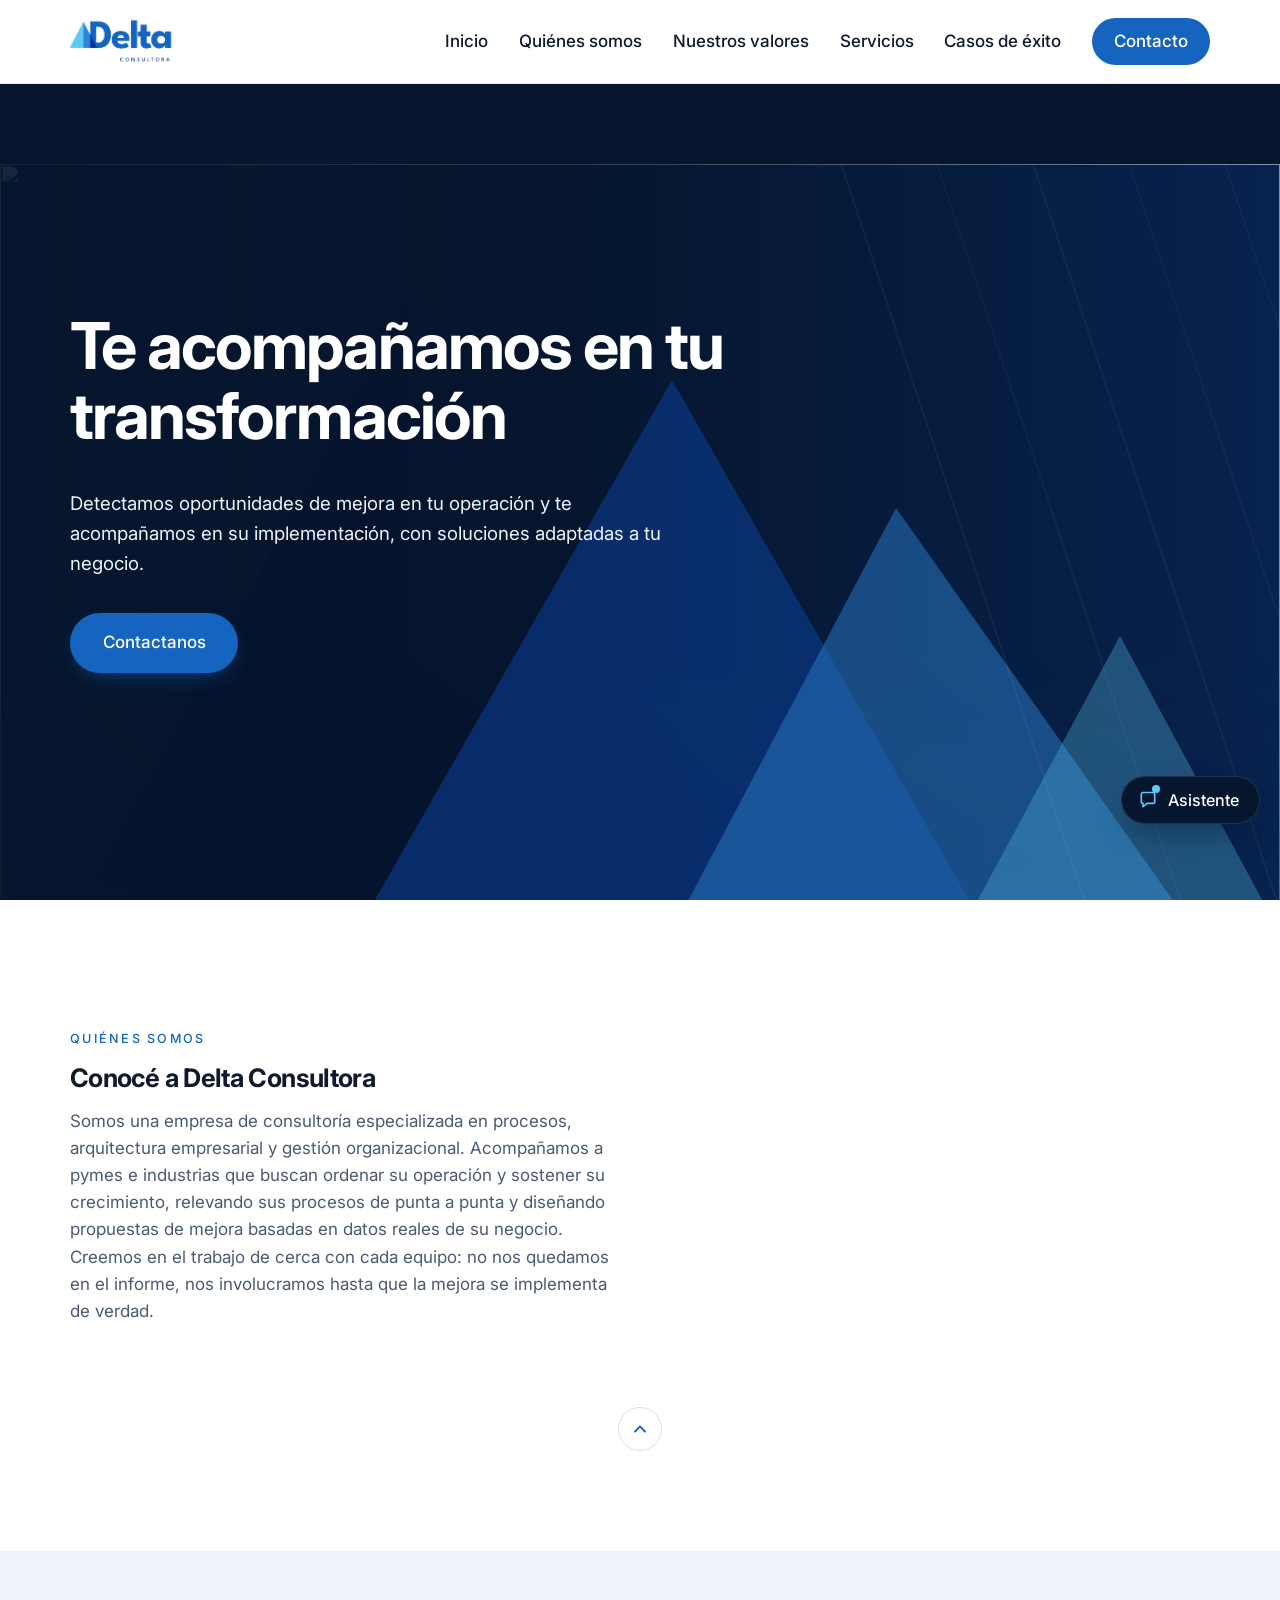
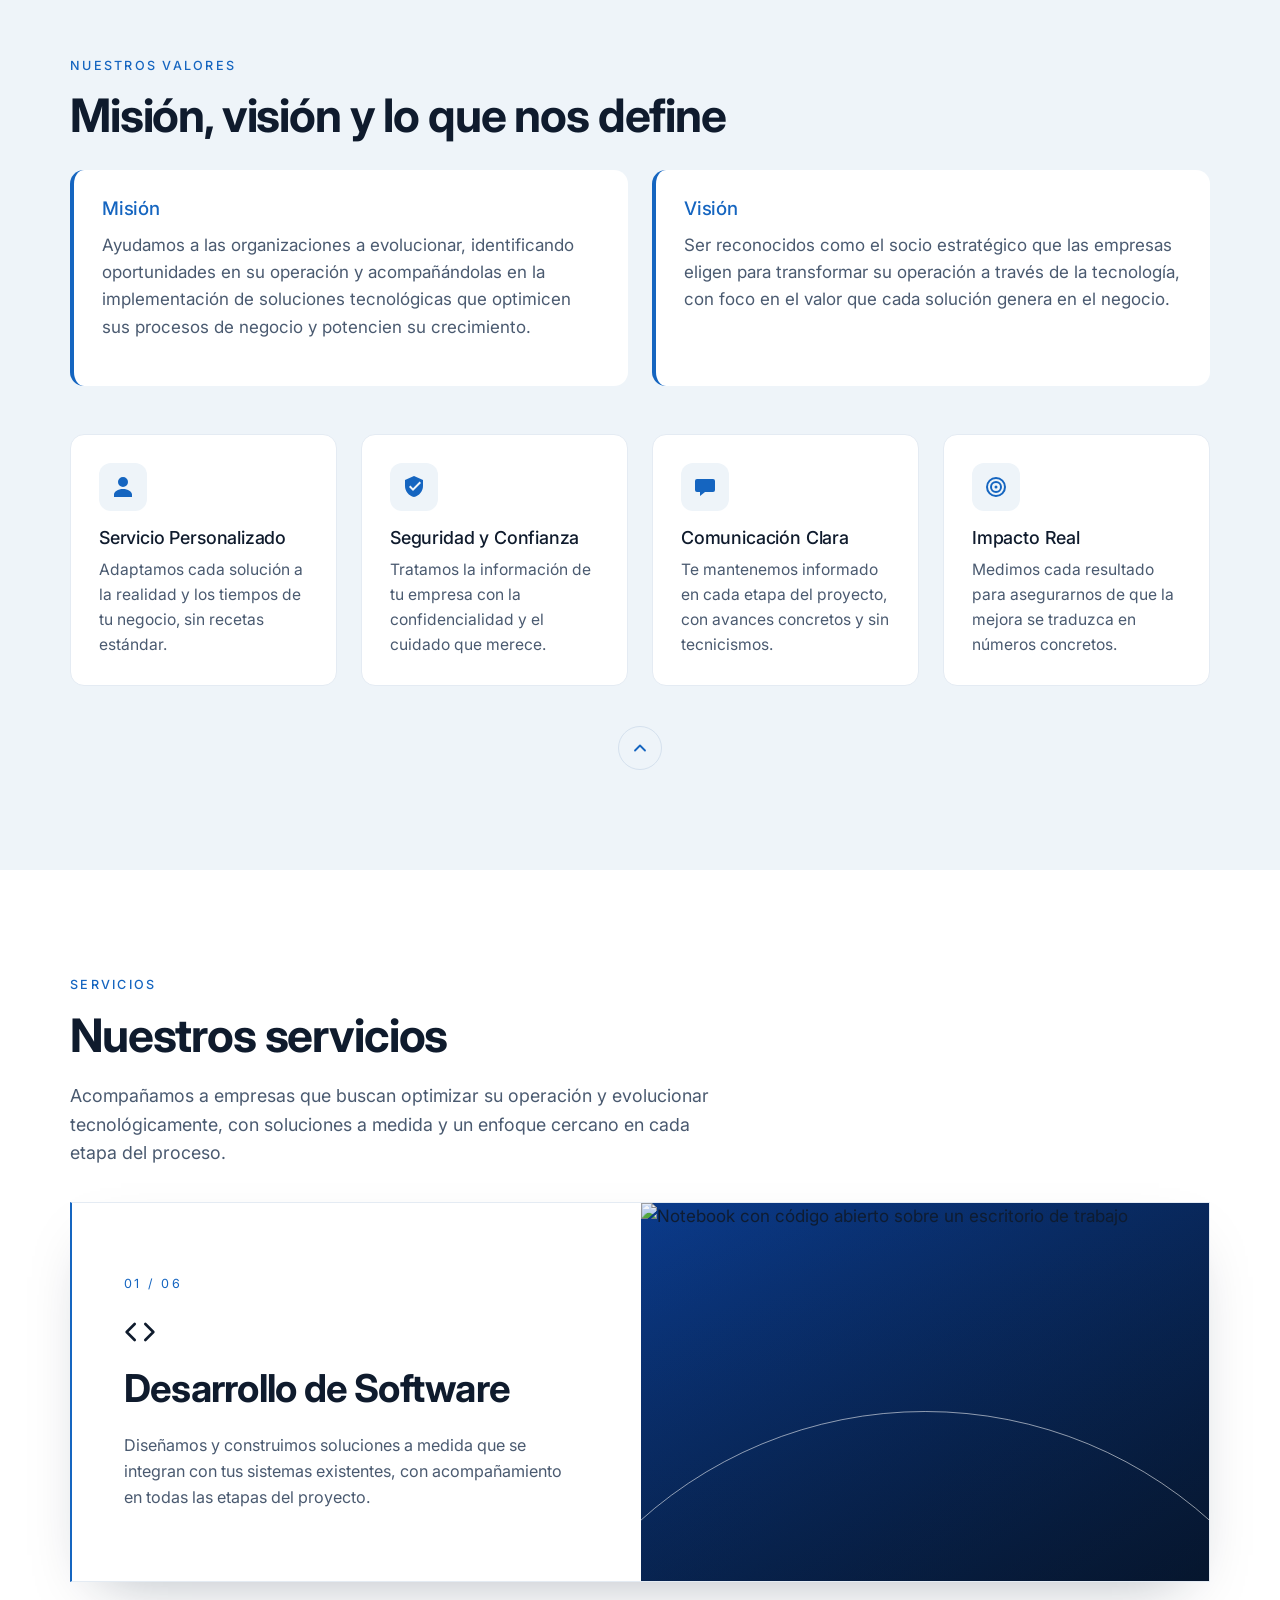
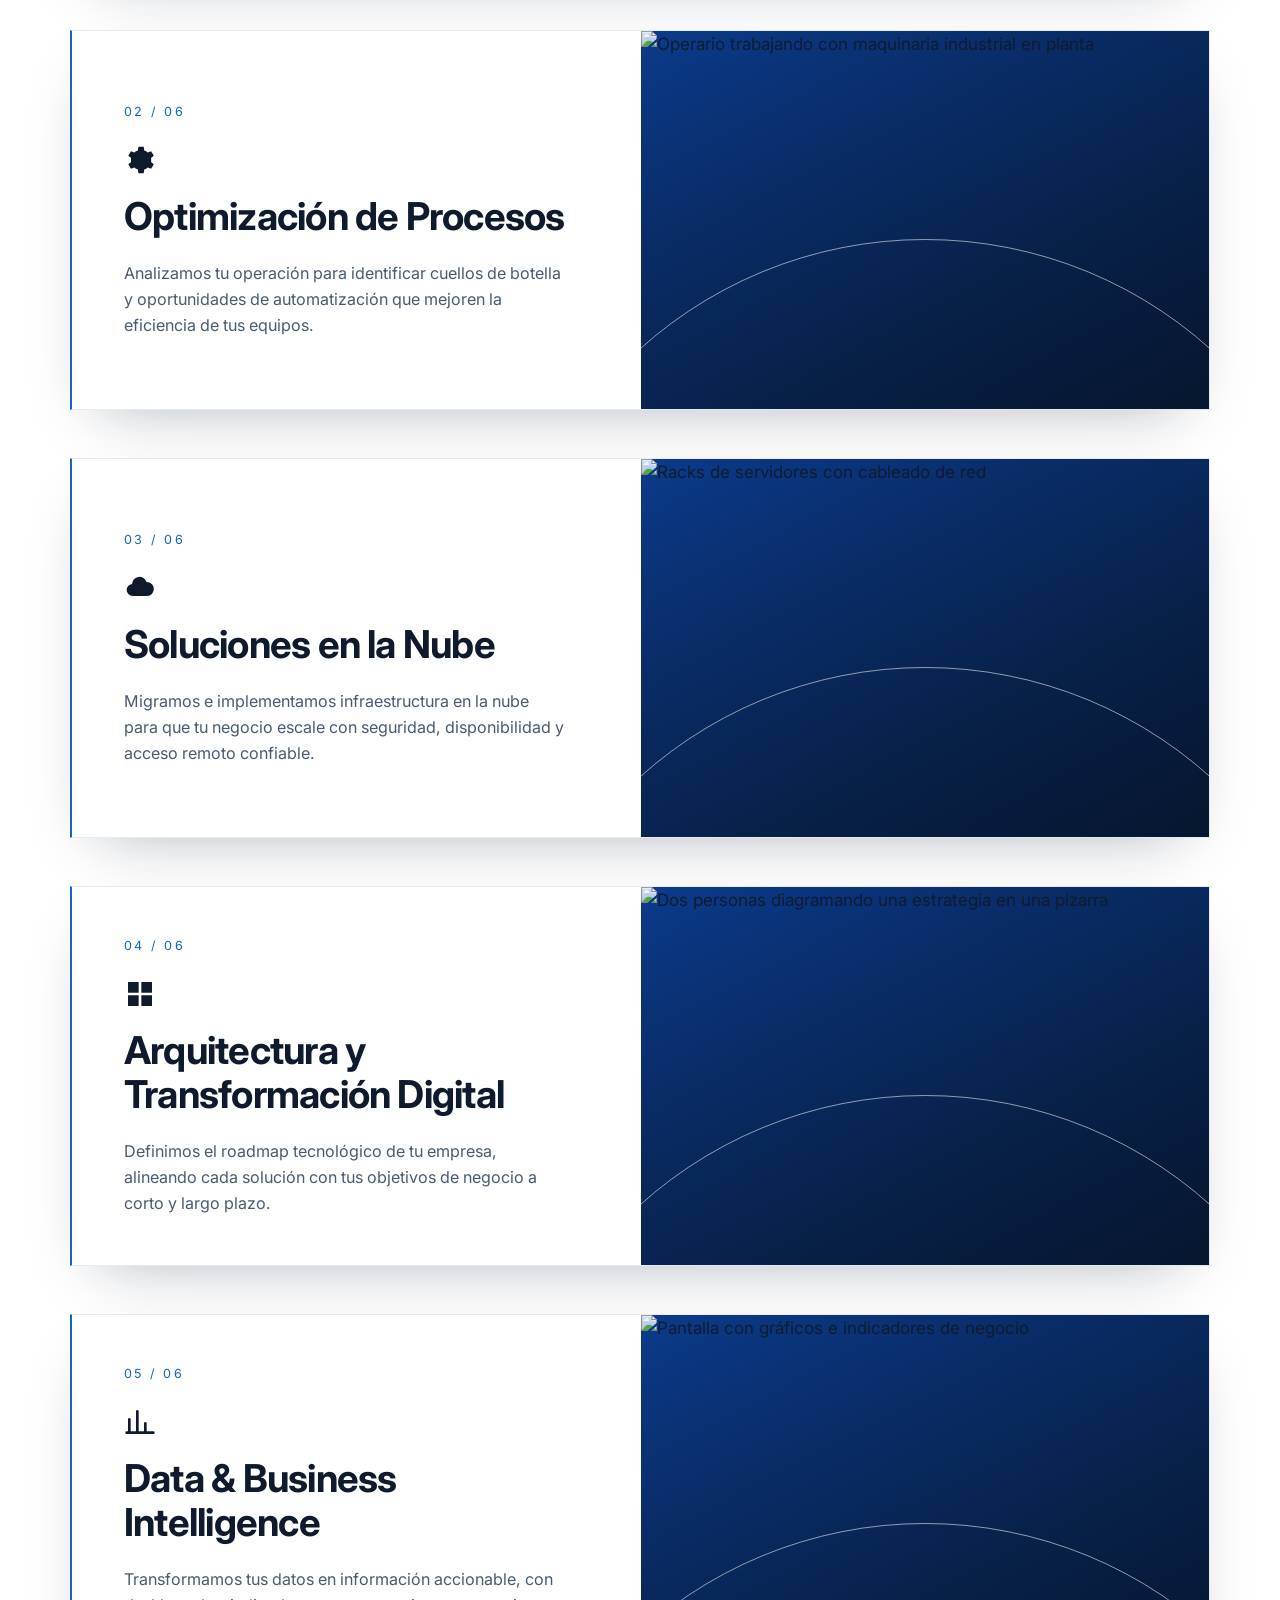
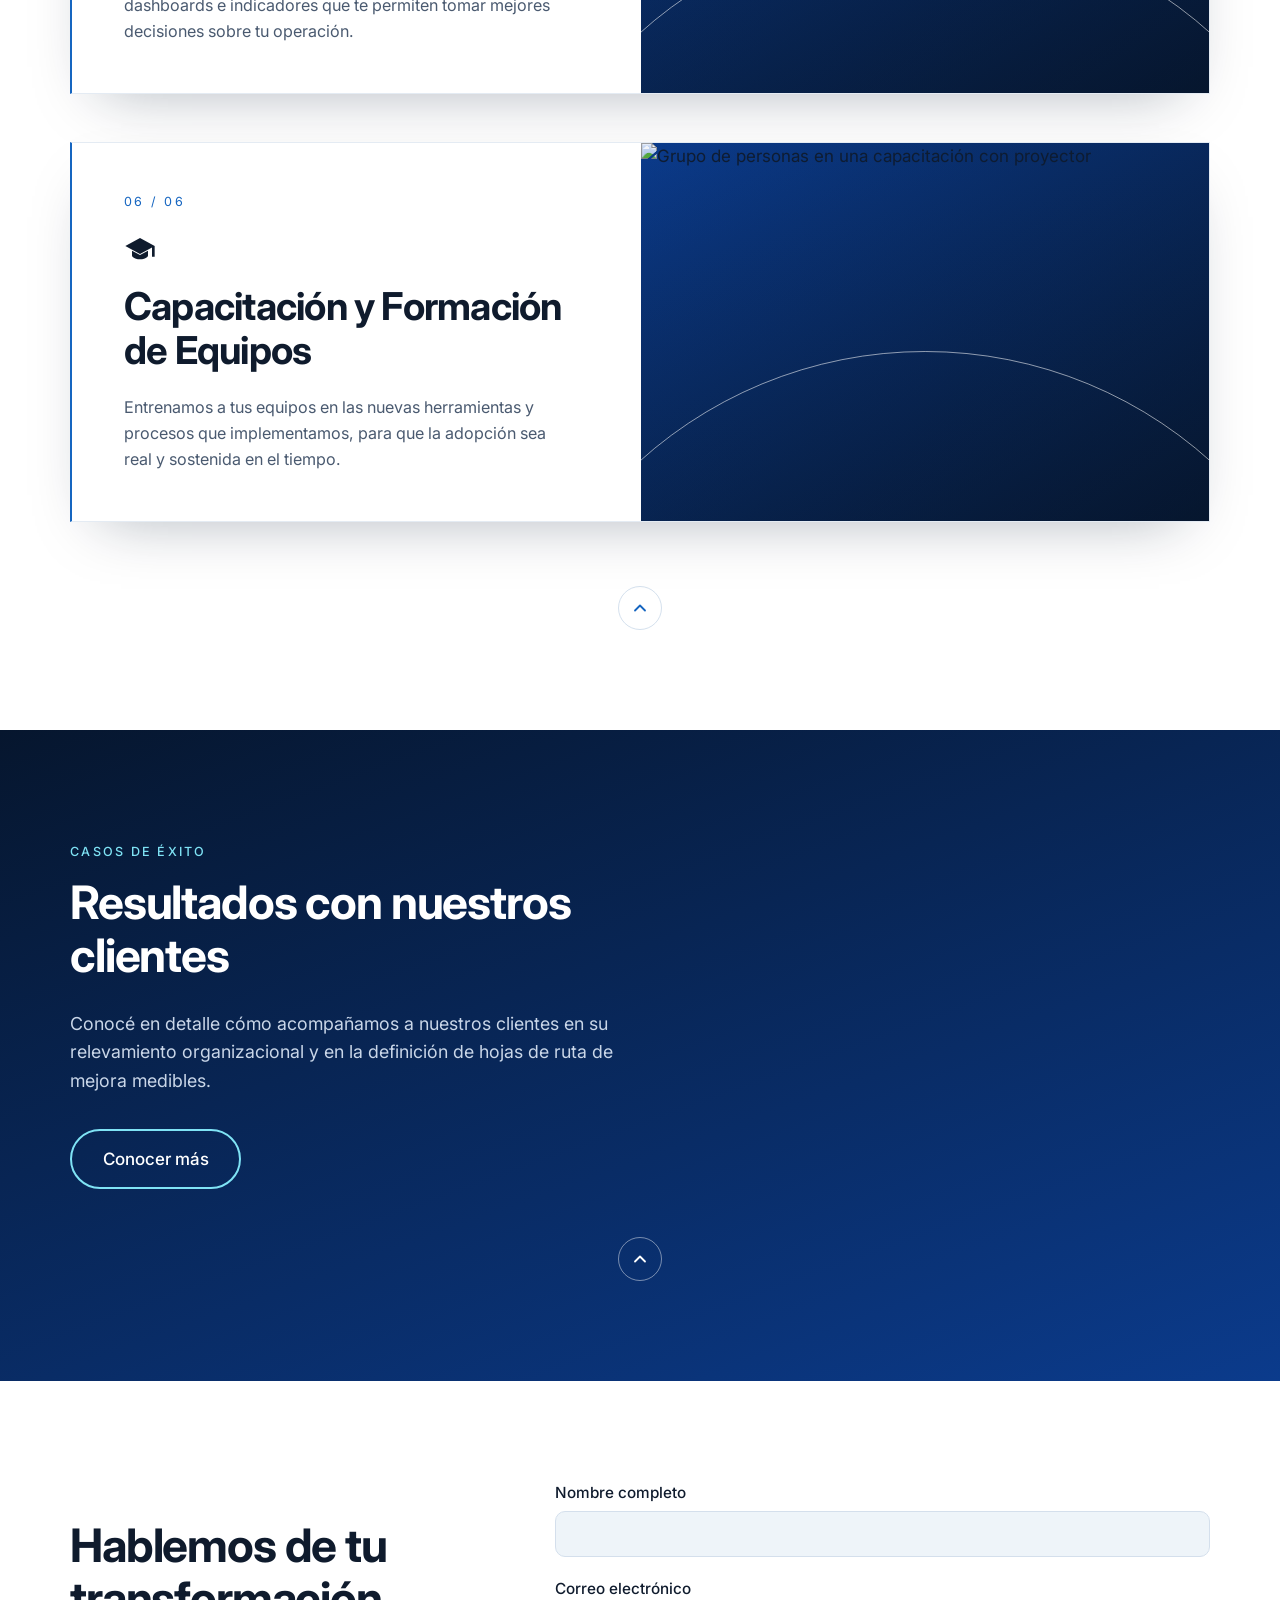
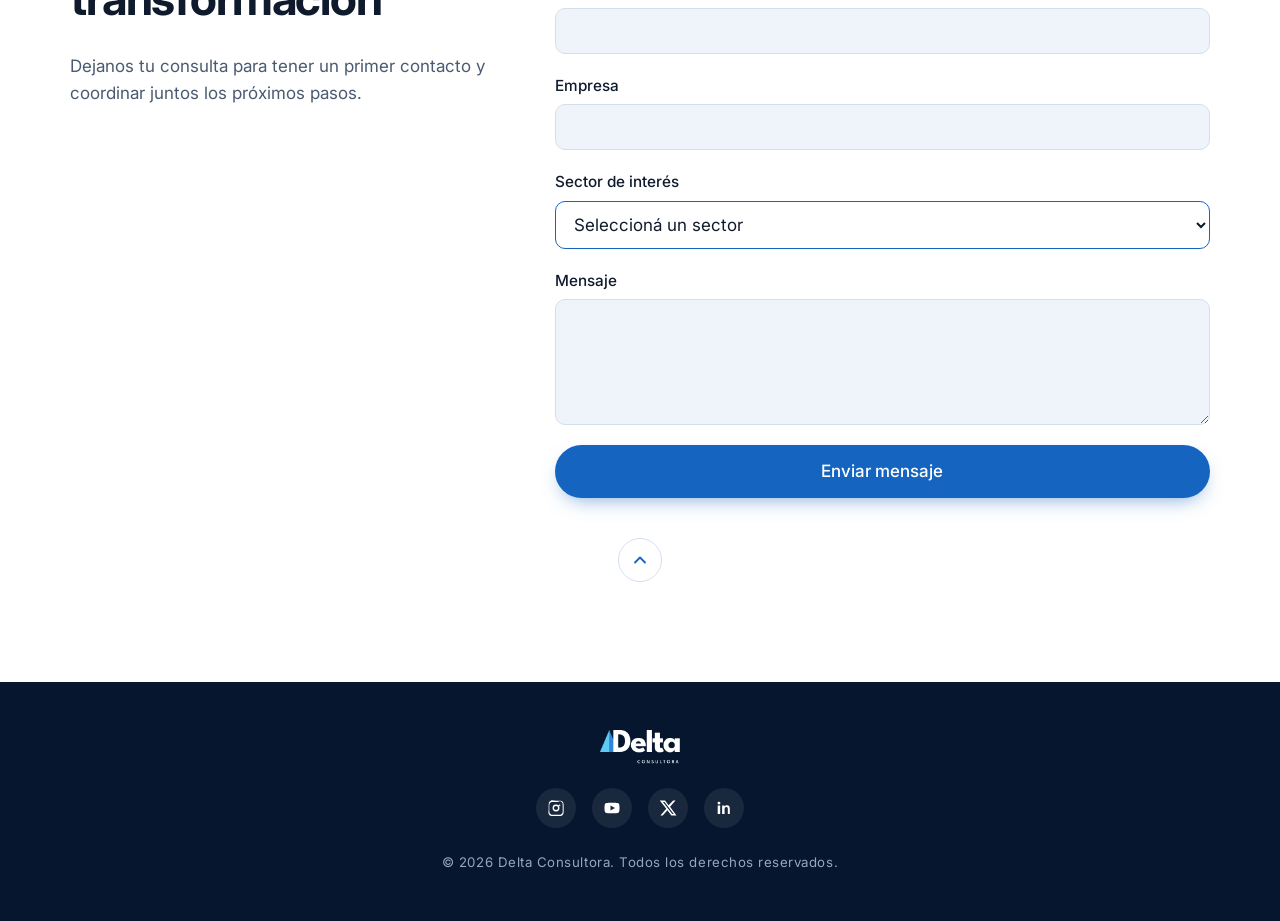
==== commit cd1d6b43: "Video de fondo en el hero de inicio Co-Authored-By: Claude Opus 5.5 <noreply@anthropic.com> Claude-S" ====
--- a/index.html
+++ b/index.html
@@ -9,7 +9,7 @@
 <!-- Tipografía única del sitio: Inter (títulos, texto y etiquetas), tomada como referencia de noxcp.com. -->
 <link rel="preconnect" href="https://fonts.googleapis.com">
 <link rel="preconnect" href="https://fonts.gstatic.com" crossorigin>
-<link href="https://fonts.googleapis.com/css2?family=League+Spartan:wght@400;500;600;700&family=IBM+Plex+Mono:wght@500;600&display=swap" rel="stylesheet">
+<link href="https://fonts.googleapis.com/css2?family=Inter:wght@300;400;500;600;700&display=swap" rel="stylesheet">
 
 <link rel="stylesheet" href="styles.css">
 
@@ -60,6 +60,11 @@
       <div class="hero__bg" aria-hidden="true">
         <!-- Foto: Unsplash (licencia libre, servida desde images.unsplash.com) -->
         <img class="hero__photo" src="https://images.unsplash.com/photo-1517048676732-d65bc937f952?auto=format&amp;fit=crop&amp;w=1600&amp;q=75" srcset="https://images.unsplash.com/photo-1517048676732-d65bc937f952?auto=format&amp;fit=crop&amp;w=900&amp;q=75 900w, https://images.unsplash.com/photo-1517048676732-d65bc937f952?auto=format&amp;fit=crop&amp;w=1600&amp;q=75 1600w, https://images.unsplash.com/photo-1517048676732-d65bc937f952?auto=format&amp;fit=crop&amp;w=2200&amp;q=75 2200w" sizes="100vw" alt="" fetchpriority="high">
+        <!-- Video de fondo: Mixkit (licencia libre). La foto queda de respaldo
+             mientras carga o si el navegador no reproduce el video. -->
+        <video class="hero__video" autoplay muted loop playsinline preload="auto" aria-hidden="true">
+          <source src="https://assets.mixkit.co/videos/31510/31510-720.mp4" type="video/mp4">
+        </video>
         <div class="hero__overlay"></div>
         <!-- Triángulos de identidad Delta, por encima de la foto -->
         <svg class="hero__triangles" viewBox="0 0 800 600" preserveAspectRatio="xMidYMid slice">
--- a/styles.css
+++ b/styles.css
@@ -27,10 +27,12 @@
   --texto-apagado: #5C7086; /* texto secundario chico sobre fondo claro: 4.6:1 sobre gris hielo (WCAG AA) */
 
   /* Tipografía */
-  /* Tipografías del Manual de Marca Delta v1 */
-  --font-principal: 'League Spartan', system-ui, sans-serif;
-  --font-mono: 'IBM Plex Mono', ui-monospace, monospace;
-  --font-hero: 'League Spartan', system-ui, sans-serif;
+  /* Una sola familia en todo el sitio (Inter), como la referencia noxcp.com.
+     --font-mono se mantiene como nombre para no tocar cada regla, pero ahora
+     también es Inter: etiquetas, números y datos usan la misma letra. */
+  --font-principal: 'Inter', system-ui, -apple-system, 'Segoe UI', sans-serif;
+  --font-mono: 'Inter', system-ui, -apple-system, 'Segoe UI', sans-serif;
+  --font-hero: 'Inter', system-ui, -apple-system, 'Segoe UI', sans-serif;
 
   /* Layout */
   --max-width: 1180px;
@@ -225,6 +227,15 @@
    al pasar el mouse. */
 .reveal-mask {
   transition: clip-path 0.9s cubic-bezier(0.16, 1, 0.3, 1), transform 0.9s cubic-bezier(0.16, 1, 0.3, 1);
+}
+
+/* La foto arranca agrandada (scale 1.08) y en tablet ocupa todo el ancho:
+   sin este recorte se pasaba del borde y aparecía scroll horizontal.
+   "clip" recorta sin crear un contenedor de scroll, así el header fijo y
+   las tarjetas apiladas siguen igual. */
+.about,
+.case-study {
+  overflow-x: clip;
 }
 
 .js-reveal-ready .reveal-mask {
@@ -1556,8 +1567,72 @@
 }
 
 .case-docs__text {
-  font-size: 0.9rem;
+  font-size: 0.8rem;
   color: var(--texto-secundario);
+  margin-left: auto;
+}
+
+.case-docs { align-items: center; }
+
+.case-docs__link {
+  position: relative;
+  display: inline-flex;
+  align-items: center;
+  gap: 8px;
+  padding: 8px 14px 8px 10px;
+  border-radius: 999px;
+  border: 1.5px solid var(--azul-delta);
+  background: #fff;
+  color: var(--azul-delta);
+  font-weight: 600;
+  font-size: 0.88rem;
+  text-decoration: none;
+  overflow: hidden;
+  transition: transform .2s ease, box-shadow .2s ease, background .2s ease, color .2s ease;
+}
+.case-docs__link small {
+  font-family: var(--font-mono);
+  font-size: 0.62rem;
+  letter-spacing: 0.12em;
+  padding: 2px 6px;
+  border-radius: 6px;
+  background: var(--celeste-nota);
+}
+.case-docs__link--main {
+  background: var(--azul-delta);
+  color: #fff;
+}
+.case-docs__link--main small { background: rgba(255,255,255,.2); }
+.case-docs__link::after {
+  content: "";
+  position: absolute;
+  inset: 0;
+  background: linear-gradient(110deg, transparent 35%, rgba(255,255,255,.45) 50%, transparent 65%);
+  transform: translateX(-120%);
+  animation: docsShine 3.6s ease-in-out infinite;
+  pointer-events: none;
+}
+.case-docs__link + .case-docs__link::after { animation-delay: .5s; }
+.case-docs__link:hover,
+.case-docs__link:focus-visible {
+  transform: translateY(-2px);
+  box-shadow: 0 8px 18px rgba(20, 70, 160, .22);
+}
+.case-docs__link:not(.case-docs__link--main):hover { background: var(--celeste-nota); }
+.case-docs__ico {
+  width: 18px;
+  height: 18px;
+  fill: none;
+  stroke: currentColor;
+  stroke-width: 1.8;
+  stroke-linejoin: round;
+  stroke-linecap: round;
+  animation: docsBob 2.4s ease-in-out infinite;
+}
+@keyframes docsShine { 0%, 55% { transform: translateX(-120%); } 100% { transform: translateX(120%); } }
+@keyframes docsBob { 0%, 100% { transform: translateY(0); } 50% { transform: translateY(-2px); } }
+@media (max-width: 600px) {
+  .case-docs__text { margin-left: 0; flex-basis: 100%; }
 }
 
 /* Pie de cada sección: anterior / siguiente (lo arma script.js) */
@@ -6945,6 +7020,202 @@
 }
 
 /* =========================================================
+   Recorrido del caso en acordeón
+   Cada bloque se muestra plegado (etiqueta, título y subtítulo) y
+   despliega sus secciones al tocarlo. Se abre uno a la vez. Solo cambia
+   la interfaz: los bloques, secciones, textos y colores son los mismos.
+   ========================================================= */
+.journey__track {
+  align-items: start;
+}
+
+.journey__stage {
+  gap: 0;
+}
+
+/* Encabezado del bloque: ahora es un botón */
+.journey__head {
+  position: relative;
+  display: flex;
+  flex-direction: column;
+  gap: 2px;
+  width: 100%;
+  margin: 0;
+  padding: 0 48px 0 4px;
+  border: 0;
+  border-radius: 10px;
+  background: none;
+  color: inherit;
+  font: inherit;
+  text-align: left;
+  cursor: pointer;
+  -webkit-tap-highlight-color: transparent;
+  scroll-margin-top: calc(var(--header-height) + 12px);
+}
+
+.journey__head:focus-visible {
+  outline: 3px solid var(--celeste-delta);
+  outline-offset: 6px;
+}
+
+.case-banner--light .journey__head:focus-visible {
+  outline-color: var(--azul-delta);
+}
+
+/* Chevron: se da vuelta cuando el bloque está abierto */
+.journey__chevron {
+  position: absolute;
+  top: 50%;
+  right: 0;
+  width: 34px;
+  height: 34px;
+  margin-top: -17px;
+  display: flex;
+  align-items: center;
+  justify-content: center;
+  border-radius: 50%;
+  background: rgba(255, 255, 255, 0.10);
+  color: var(--celeste-claro);
+  transition: transform 0.35s cubic-bezier(0.4, 0, 0.2, 1), background-color 0.2s ease;
+}
+
+.journey__chevron svg {
+  width: 18px;
+  height: 18px;
+}
+
+.case-banner--light .journey__chevron {
+  background: color-mix(in srgb, var(--sc) 14%, #FFFFFF);
+  color: color-mix(in srgb, var(--sc) 70%, #06162E);
+}
+
+.case-banner--light .journey__head:hover .journey__chevron {
+  background: color-mix(in srgb, var(--sc) 24%, #FFFFFF);
+}
+
+.journey__stage.is-open .journey__chevron {
+  transform: rotate(180deg);
+}
+
+/* Zona plegable: la altura y la opacidad se animan juntas, sin saltos.
+   Cerrada, queda fuera del orden de tabulación y de los lectores de pantalla. */
+.journey__panel {
+  display: grid;
+  grid-template-rows: 0fr;
+  opacity: 0;
+  visibility: hidden;
+  transition:
+    grid-template-rows 0.35s cubic-bezier(0.4, 0, 0.2, 1),
+    opacity 0.2s ease,
+    visibility 0s linear 0.35s;
+}
+
+.journey__stage.is-open .journey__panel {
+  grid-template-rows: 1fr;
+  opacity: 1;
+  visibility: visible;
+  transition:
+    grid-template-rows 0.35s cubic-bezier(0.4, 0, 0.2, 1),
+    opacity 0.3s ease 0.05s,
+    visibility 0s;
+}
+
+/* El relleno deja lugar al foco y a las sombras de los botones sin que se
+   recorten. Cerrado vale 0, así el bloque plegado no deja ningún hueco. */
+.journey__items {
+  min-height: 0;
+  overflow: hidden;
+  margin: 0 -6px;
+  padding: 0 6px;
+  transition: padding 0.35s cubic-bezier(0.4, 0, 0.2, 1);
+}
+
+.journey__stage.is-open .journey__items {
+  padding: 12px 6px 6px;
+}
+
+/* Al cargar la página no se anima: el bloque correcto ya aparece abierto */
+.journey.no-anim .journey__panel,
+.journey.no-anim .journey__items,
+.journey.no-anim .journey__chevron {
+  transition: none;
+}
+
+/* =========================================================
+   Desbordes horizontales (scroll lateral no deseado)
+   ========================================================= */
+/* Mapa de procesos: entre 760 y 859 px el diseño en fila no entra y los chips
+   se salían de la pantalla. Se usa el mismo diseño apilado que en celular. */
+@media (min-width: 760px) and (max-width: 859px) {
+  .pmap__band, .pmap__line { grid-template-columns: minmax(0, 1fr); gap: 8px; }
+  .pmap__line ol { flex-direction: column; }
+  .pmap__line li, .pmap__line li:first-child { clip-path: none; border-radius: 10px; }
+  .pmap__chev { flex-direction: column; }
+  .pmap__chev .pmap__p, .pmap__chev .pmap__p:first-child { clip-path: none; border-radius: 10px; }
+}
+
+/* Adornos que arrancan fuera de su lugar (las filas de Doblin entran
+   deslizándose desde la derecha) o que sobresalen a propósito (la base de la
+   notebook): se recorta lo que cae fuera de la pantalla, así no hay scroll
+   lateral y lo que se ve queda igual. "clip" no crea un contenedor de scroll. */
+.case-block:has(.doblin),
+.case-block:has(.laptop) {
+  overflow-x: clip;
+}
+
+/* =========================================================
+   Flecha "Volver arriba" al final de cada sección (la agrega script.js)
+   Reutiliza el círculo de flecha del caso: mismos colores y mismo hover.
+   ========================================================= */
+.to-top {
+  display: flex;
+  justify-content: center;
+  margin-top: 40px;
+}
+
+.to-top__btn {
+  cursor: pointer;
+  transition: background-color 0.2s ease, color 0.2s ease, border-color 0.2s ease, transform 0.2s ease;
+}
+
+.to-top__btn:hover {
+  transform: translateY(-2px);
+}
+
+/* Sobre fondo claro */
+.to-top--light .to-top__btn {
+  border-color: var(--borde-medio);
+  color: var(--azul-delta);
+}
+
+.to-top--light .to-top__btn:hover {
+  background: var(--azul-delta);
+  border-color: var(--azul-delta);
+  color: var(--blanco);
+}
+
+.to-top--light .to-top__btn:focus-visible {
+  outline-color: var(--azul-delta);
+}
+
+/* En el caso, la flecha queda dentro del espacio que ya deja el pie de
+   cada sección, para no alargar la página de más. */
+.tab-panel > .to-top {
+  margin-top: -52px;
+  padding-bottom: 28px;
+}
+
+/* En celular va a la izquierda, alineada con el texto: así queda lejos del
+   botón "Asistente" y del cartel de Netlify, que están abajo a la derecha. */
+@media (max-width: 599px) {
+  .to-top {
+    justify-content: flex-start;
+    padding-left: 20px;
+    padding-right: 20px;
+  }
+}
+
+/* =========================================================
    Farriplast 04 · escenarios, justificación, módulos e impacto
    ========================================================= */
 .case-body .case-points {
@@ -7522,8 +7793,12 @@
   .mods__why, .mods__needs { grid-template-columns: minmax(0, 1fr); }
 }
 
-/* Doblin: los diez aspectos escritos alrededor de la rueda */
-.doblin { grid-template-columns: minmax(0, 520px) minmax(0, 1fr); gap: 36px; }
+/* Doblin: los diez aspectos escritos alrededor de la rueda.
+   Dos columnas solo en pantallas anchas: antes esta regla pisaba a la de una
+   columna (max-width: 859px) y en celular el cuadro se salía del borde. */
+@media (min-width: 860px) {
+  .doblin { grid-template-columns: minmax(0, 520px) minmax(0, 1fr); gap: 36px; }
+}
 
 .doblin__chart {
   padding: 15%;
@@ -9571,7 +9846,7 @@
   88% { opacity: 1; transform: translate(var(--bx), var(--by)); }
   100% { opacity: 0; transform: translate(calc(var(--bx) + 30px), calc(var(--by) + 30px)); }
 }
-@media (prefers-reduced-motion: reduce) { .draft__cursor { display: none; } }
+
 .never { display: flex; flex-direction: column; gap: 10px; }
 .never__title { font-size: 0.82rem; font-weight: 800; letter-spacing: 0.08em; text-transform: uppercase; color: var(--azul-medio); }
 .never__item { position: relative; padding: 10px 14px 10px 42px; border-radius: 12px; background: #fff; border: 1px solid #DCE8F4; color: var(--azul-profundo); font-weight: 600; font-size: 0.94rem; }
@@ -9671,7 +9946,7 @@
 .js-reveal-ready .laptop.replay .laptop__chat .bubble { opacity: 0; transform: translateY(12px); transition: opacity 0.4s ease, transform 0.4s ease; }
 .js-reveal-ready .laptop.replay.is-visible .laptop__chat .bubble--me { opacity: 1; transform: none; transition-delay: 0.6s; }
 .js-reveal-ready .laptop.replay.is-visible .laptop__chat .bubble--bot { opacity: 1; transform: none; transition-delay: 1.6s; }
-@media (prefers-reduced-motion: reduce) { .laptop__view img, .laptop__live i { animation: none; } }
+
 @media (max-width: 899px) { .proto { grid-template-columns: minmax(0, 1fr); } .laptop { padding-bottom: 0; } .laptop__chat { position: static; width: auto; margin-top: 18px; } .laptop__chat .bubble--me { align-self: flex-end; border-radius: 16px 16px 4px 16px; } }
 
 /* Chat del asistente en un celular, al lado de la notebook */
@@ -9691,3 +9966,430 @@
   .phone { width: min(280px, 100%); min-height: 0; margin: 0 auto; }
   .proto__side { grid-template-columns: minmax(0, 1fr); gap: 18px; }
 }
+
+/* =========================================================
+   Movimiento reducido
+   Quien tiene activado "reducir movimiento" en su dispositivo no ve
+   animaciones ni transiciones: el contenido aparece directamente en su
+   estado final. (script.js apaga además el parallax y los carruseles
+   automáticos.)
+   ========================================================= */
+
+
+/* =====================================================================
+   11 · Carpeta de cierre
+   ===================================================================== */
+
+/* Antes y después de la fecha pedida */
+.lotline { padding: 30px 28px 26px; border-radius: 24px; background: #fff; box-shadow: 0 22px 44px -32px rgba(6, 22, 46, 0.55); }
+.lotline__track { position: relative; height: 14px; margin: 34px 8px 0; border-radius: 999px; background: var(--gris-hielo); }
+.lotline__fill { position: absolute; top: 0; bottom: 0; border-radius: 999px; }
+.lotline__fill--before { left: 0; width: 50%; background: linear-gradient(90deg, var(--celeste-delta), var(--azul-medio)); border-radius: 999px 0 0 999px; }
+.lotline__fill--after { left: 50%; width: 50%; background: linear-gradient(90deg, var(--azul-delta), var(--navy)); border-radius: 0 999px 999px 0; }
+.lotline__dot { position: absolute; top: 50%; width: 22px; height: 22px; margin-top: -11px; border-radius: 50%; background: #fff; border: 4px solid var(--celeste-delta); }
+.lotline__dot--start { left: -8px; }
+.lotline__dot--end { right: -8px; border-color: var(--navy); }
+.lotline__mark { position: absolute; left: 50%; top: -34px; bottom: -14px; width: 0; border-left: 3px dashed var(--azul-profundo); }
+.lotline__mark b { position: absolute; left: 50%; top: 0; transform: translate(-50%, -4px); padding: 3px 10px; border-radius: 999px; background: var(--azul-profundo); color: #fff; font-size: 0.78rem; white-space: nowrap; }
+.lotline__sides { display: grid; grid-template-columns: 1fr 1fr; gap: 26px; margin-top: 26px; }
+.lotline__side { display: flex; flex-direction: column; gap: 4px; }
+.lotline__side--after { text-align: right; align-items: flex-end; }
+.lotline__side small { font-size: 0.76rem; font-weight: 800; letter-spacing: 0.08em; text-transform: uppercase; color: var(--azul-medio); }
+.lotline__side strong { font-size: 1.2rem; color: var(--azul-profundo); }
+.lotline__side span { font-size: 0.94rem; color: #4A5D78; max-width: 380px; }
+.js-reveal-ready .lotline.replay .lotline__fill--before { transform: scaleX(0); transform-origin: 0 50%; transition: transform 0.9s ease 0.2s; }
+.js-reveal-ready .lotline.replay .lotline__fill--after { transform: scaleX(0); transform-origin: 0 50%; transition: transform 0.9s ease 1.3s; }
+.js-reveal-ready .lotline.replay .lotline__mark { opacity: 0; transition: opacity 0.4s ease 1.05s; }
+.js-reveal-ready .lotline.replay .lotline__side { opacity: 0; transform: translateY(12px); transition: opacity 0.5s ease, transform 0.5s ease; }
+.js-reveal-ready .lotline.replay .lotline__side--before { transition-delay: 0.6s; }
+.js-reveal-ready .lotline.replay .lotline__side--after { transition-delay: 1.9s; }
+.js-reveal-ready .lotline.replay.is-visible .lotline__fill { transform: scaleX(1); }
+.js-reveal-ready .lotline.replay.is-visible .lotline__mark { opacity: 1; }
+.js-reveal-ready .lotline.replay.is-visible .lotline__side { opacity: 1; transform: none; }
+@media (max-width: 699px) { .lotline__sides { grid-template-columns: 1fr; } .lotline__side--after { text-align: left; align-items: flex-start; } }
+
+/* Hoja de ruta tipo mapa de subte */
+.metro { position: relative; padding: 22px 26px 18px; border-radius: 24px; background: #fff; box-shadow: 0 22px 44px -32px rgba(6, 22, 46, 0.55); }
+.metro__months { position: relative; height: 22px; margin: 0 0 6px 110px; font-size: 0.76rem; font-weight: 700; color: #6B7F99; }
+.metro__months span { position: absolute; top: 0; transform: translateX(-50%); white-space: nowrap; }
+.metro__months span:nth-child(1) { left: 0; transform: none; }
+.metro__months span:nth-child(2) { left: 20%; }
+.metro__months span:nth-child(3) { left: 40%; }
+.metro__months span:nth-child(4) { left: 60%; }
+.metro__months span:nth-child(5) { left: 80%; }
+.metro__months span:nth-child(6) { left: 100%; transform: translateX(-100%); }
+.metro__line { position: relative; display: flex; align-items: flex-start; min-height: 120px; }
+.metro__name { flex: 0 0 110px; padding-top: 4px; font-weight: 800; color: var(--azul-profundo); }
+.metro__stops { position: relative; flex: 1; height: 120px; margin: 0; padding: 0; list-style: none; }
+.metro__stops::before { content: ''; position: absolute; left: 0; right: 0; top: 11px; height: 6px; border-radius: 6px; background: var(--c); transform-origin: 0 50%; }
+.metro__line--erp { --c: var(--azul-delta); }
+.metro__line--ia { --c: var(--celeste-delta); }
+.metro__stops li { position: absolute; left: calc(var(--x) * 20%); top: 0; display: flex; flex-direction: column; gap: 2px; width: 19%; padding-top: 34px; font-size: 0.82rem; color: #4A5D78; }
+.metro__stops li::before { content: ''; position: absolute; left: 0; top: 3px; width: 22px; height: 22px; border-radius: 50%; background: #fff; border: 5px solid var(--c); box-sizing: border-box; }
+.metro__stops li b { font-size: 0.9rem; color: var(--azul-profundo); }
+.js-reveal-ready .metro.replay .metro__stops::before { transform: scaleX(0); transition: transform 1.2s ease 0.2s; }
+.js-reveal-ready .metro.replay .metro__line--ia .metro__stops::before { transition-delay: 0.6s; }
+.js-reveal-ready .metro.replay .metro__stops li { opacity: 0; transform: translateY(8px); transition: opacity 0.4s ease, transform 0.4s ease; transition-delay: calc(0.4s + var(--i) * 0.14s); }
+.js-reveal-ready .metro.replay.is-visible .metro__stops::before { transform: scaleX(1); }
+.js-reveal-ready .metro.replay.is-visible .metro__stops li { opacity: 1; transform: none; }
+@media (max-width: 899px) {
+  .metro__months { display: none; }
+  .metro__line { flex-direction: column; min-height: 0; margin-bottom: 18px; }
+  .metro__name { flex: none; margin-bottom: 8px; }
+  .metro__stops { height: auto; padding-left: 26px; }
+  .metro__stops::before { left: 8px; right: auto; top: 0; bottom: 0; width: 6px; height: auto; transform-origin: 50% 0; }
+  .js-reveal-ready .metro.replay .metro__stops::before { transform: scaleY(0); }
+  .js-reveal-ready .metro.replay.is-visible .metro__stops::before { transform: scaleY(1); }
+  .metro__stops li { position: relative; left: auto; width: auto; padding: 0 0 14px 14px; }
+  .metro__stops li::before { left: -26px; top: 0; }
+}
+
+/* Ticket de inversión */
+.receipt-wrap { display: grid; grid-template-columns: minmax(0, 420px) minmax(0, 1fr); gap: 36px; align-items: center; }
+.receipt { position: relative; padding: 24px 24px 30px; background: #fff; border-radius: 6px 6px 0 0; box-shadow: 0 24px 44px -28px rgba(6, 22, 46, 0.55); font-variant-numeric: tabular-nums;
+  -webkit-mask: radial-gradient(circle 9px at 50% 100%, transparent 98%, #000) 0 0 / 22px 100% repeat-x; mask: radial-gradient(circle 9px at 50% 100%, transparent 98%, #000) 0 0 / 22px 100% repeat-x; }
+.receipt__head { display: block; margin-bottom: 14px; padding-bottom: 12px; border-bottom: 2px dashed #C9DCEF; font-size: 0.78rem; font-weight: 800; letter-spacing: 0.06em; text-transform: uppercase; color: var(--azul-medio); }
+.receipt__row { display: flex; justify-content: space-between; gap: 14px; padding: 7px 0; font-size: 0.94rem; color: #4A5D78; }
+.receipt__row b { color: var(--azul-profundo); }
+.receipt__row--sub { border-top: 1px solid #DCE8F4; font-weight: 700; }
+.receipt__row--total { margin-top: 6px; padding-top: 12px; border-top: 2px dashed #C9DCEF; font-size: 1.1rem; font-weight: 800; color: var(--azul-profundo); }
+.receipt__row--total b { font-size: 1.5rem; color: var(--azul-delta); }
+.receipt__row--ia { margin-top: 8px; padding: 9px 12px; border-radius: 10px; background: var(--gris-hielo); }
+.receipt__row--ia b { color: var(--azul-medio); }
+.js-reveal-ready .receipt-wrap.replay .receipt { clip-path: inset(0 0 100% 0); transition: clip-path 1.6s steps(14) 0.1s; }
+.js-reveal-ready .receipt-wrap.replay.is-visible .receipt { clip-path: inset(0 0 0 0); }
+.receipt-notes { display: flex; flex-direction: column; gap: 14px; }
+.case-body .receipt-notes p { margin: 0; padding-left: 16px; border-left: 3px solid var(--celeste-delta); color: #4A5D78; }
+.receipt-notes b { display: block; color: var(--azul-profundo); }
+@media (max-width: 799px) { .receipt-wrap { grid-template-columns: minmax(0, 1fr); } }
+
+/* Mapa de calor de riesgos */
+.heat { display: grid; grid-template-columns: 26px minmax(0, 1fr); gap: 0 10px; padding: 24px; border-radius: 24px; background: #fff; box-shadow: 0 22px 44px -32px rgba(6, 22, 46, 0.55); }
+.heat__y { grid-row: 1; writing-mode: vertical-rl; transform: rotate(180deg); align-self: center; justify-self: center; font-size: 0.76rem; font-weight: 800; letter-spacing: 0.08em; text-transform: uppercase; color: var(--azul-medio); }
+.heat__grid { display: grid; grid-template-columns: repeat(3, minmax(0, 1fr)); gap: 8px; }
+.heat__cell { position: relative; display: flex; flex-wrap: wrap; align-content: center; justify-content: center; gap: 8px; min-height: 130px; padding: 30px 10px 14px; border-radius: 14px; }
+.heat__cell--m1 { background: #EEF6FC; }
+.heat__cell--m2 { background: #DDEEFA; }
+.heat__cell--m3, .heat__cell--h1 { background: #C7E3F7; }
+.heat__cell--h1 { background: #DDEEFA; }
+.heat__cell--h2 { background: #A9D3F2; }
+.heat__cell--h3 { background: linear-gradient(150deg, var(--azul-delta), var(--navy)); }
+.heat__lbl { position: absolute; left: 10px; top: 8px; font-size: 0.72rem; font-weight: 800; color: var(--azul-medio); }
+.heat__cell--h3 .heat__lbl { color: #fff; }
+.hrisk { padding: 7px 12px; border-radius: 999px; background: #fff; color: var(--azul-profundo); font-size: 0.84rem; font-weight: 700; box-shadow: 0 8px 18px -12px rgba(6, 22, 46, 0.6); cursor: default; }
+.heat__x { grid-column: 2; display: grid; grid-template-columns: repeat(3, minmax(0, 1fr)); gap: 8px; margin-top: 8px; text-align: center; font-size: 0.78rem; font-weight: 700; color: #6B7F99; }
+.heat__x em { grid-column: 1 / -1; font-style: normal; font-size: 0.76rem; font-weight: 800; letter-spacing: 0.08em; text-transform: uppercase; color: var(--azul-medio); }
+.js-reveal-ready .heat.replay .hrisk { opacity: 0; transform: scale(0.4); transition: opacity 0.3s ease, transform 0.5s cubic-bezier(0.34, 1.56, 0.64, 1); transition-delay: calc(0.3s + var(--i) * 0.15s); }
+.js-reveal-ready .heat.replay.is-visible .hrisk { opacity: 1; transform: none; }
+@media (max-width: 699px) { .heat { padding: 16px 12px; } .heat__cell { min-height: 110px; padding: 28px 6px 10px; } .hrisk { font-size: 0.74rem; padding: 6px 9px; } }
+
+/* Factores de éxito: columnas que sostienen las metas */
+.temple { max-width: 980px; margin: 0 auto; }
+.temple__roof { display: grid; grid-template-columns: repeat(4, minmax(0, 1fr)); gap: 6px; padding: 18px 22px; border-radius: 20px 20px 6px 6px; background: linear-gradient(150deg, var(--azul-delta), var(--navy)); color: #fff; text-align: center; font-weight: 800; font-size: 0.95rem; clip-path: polygon(3% 0, 97% 0, 100% 100%, 0 100%); }
+.temple__cols { display: grid; grid-template-columns: repeat(5, minmax(0, 1fr)); gap: 14px; padding: 0 3%; }
+.temple__col { display: flex; flex-direction: column; gap: 6px; min-height: 170px; padding: 18px 14px; border-radius: 0 0 4px 4px; background: linear-gradient(90deg, #E5F1FB, #fff 45%, #E5F1FB); border-left: 3px solid #C9DCEF; border-right: 3px solid #C9DCEF; transform-origin: 50% 100%; }
+.temple__col b { color: var(--azul-profundo); font-size: 0.98rem; }
+.temple__col span { color: #4A5D78; font-size: 0.86rem; }
+.temple__base { height: 16px; margin: 0 1%; border-radius: 4px; background: linear-gradient(90deg, var(--celeste-delta), var(--azul-medio)); }
+.js-reveal-ready .temple.replay .temple__col { transform: scaleY(0); opacity: 0; transition: transform 0.55s cubic-bezier(0.34, 1.3, 0.64, 1), opacity 0.3s ease; transition-delay: calc(0.2s + var(--i) * 0.12s); }
+.js-reveal-ready .temple.replay .temple__roof { opacity: 0; transform: translateY(-40px); transition: opacity 0.4s ease 1s, transform 0.6s cubic-bezier(0.34, 1.5, 0.64, 1) 1s; }
+.js-reveal-ready .temple.replay.is-visible .temple__col { transform: none; opacity: 1; }
+.js-reveal-ready .temple.replay.is-visible .temple__roof { opacity: 1; transform: none; }
+@media (max-width: 899px) {
+  .temple__roof { grid-template-columns: repeat(2, minmax(0, 1fr)); clip-path: none; border-radius: 18px 18px 6px 6px; }
+  .temple__cols { grid-template-columns: minmax(0, 1fr); gap: 8px; padding: 8px 0; }
+  .temple__col { min-height: 0; border-radius: 12px; border: 0; background: var(--gris-hielo); }
+}
+.closing { max-width: 820px; margin: 40px auto 0; padding: 0 0 0 26px; border-left: 5px solid var(--celeste-delta); }
+.case-body .closing p { margin: 0; font-size: 1.35rem; line-height: 1.5; font-weight: 600; color: var(--azul-profundo); }
+.closing footer { margin-top: 10px; font-size: 0.86rem; font-weight: 700; color: var(--azul-medio); }
+.js-reveal-ready .closing.replay { opacity: 0; transform: translateY(14px); transition: opacity 0.6s ease 0.3s, transform 0.6s ease 0.3s; }
+.js-reveal-ready .closing.replay.is-visible { opacity: 1; transform: none; }
+
+/* 11 · íconos y gráficos más claros */
+.ic11 { display: inline-grid; place-items: center; flex: 0 0 auto; width: 46px; height: 46px; border-radius: 14px; background: var(--gris-hielo); color: var(--azul-delta); }
+.ic11 svg { width: 24px; height: 24px; fill: none; stroke: currentColor; stroke-width: 1.8; stroke-linecap: round; stroke-linejoin: round; }
+.lotline__side .ic11 { margin: 6px 0 4px; }
+.lotline__side--before .ic11 { background: #E3F6FD; color: #1C8FC9; }
+.lotline__side--after .ic11 { background: var(--azul-delta); color: #fff; }
+.temple__col .ic11 { width: 40px; height: 40px; margin-bottom: 4px; background: #fff; box-shadow: 0 6px 14px -8px rgba(6, 22, 46, 0.4); }
+
+/* Barra de costos con el tope */
+.costbar { padding: 26px 26px 20px; border-radius: 24px; background: #fff; box-shadow: 0 22px 44px -32px rgba(6, 22, 46, 0.55); }
+.costbar__scale { position: relative; height: 18px; margin-bottom: 8px; font-size: 0.74rem; font-weight: 700; color: #6B7F99; }
+.costbar__scale span { position: absolute; left: calc(var(--v) / 10178 * 100%); transform: translateX(-50%); }
+.costbar__scale span:first-child { transform: none; }
+.costbar__scale span:last-child { transform: translateX(-100%); color: var(--azul-delta); }
+.costbar__bar { position: relative; display: flex; height: 64px; margin-bottom: 44px; border-radius: 14px; background: var(--gris-hielo); }
+.costbar__seg { position: relative; display: grid; place-items: center; width: calc(var(--v) / 10178 * 100%); border-right: 3px solid #fff; overflow: hidden; color: #fff; font-size: 0.84rem; font-weight: 700; cursor: default; }
+.costbar__seg em { font-style: normal; white-space: nowrap; }
+.costbar__seg:first-child { border-radius: 14px 0 0 14px; }
+.costbar__seg:last-of-type { border-right: 0; border-radius: 0 14px 14px 0; }
+.costbar__seg--lic, .costbar__dot--lic { background: var(--celeste-delta); }
+.costbar__seg--imp, .costbar__dot--imp { background: var(--azul-delta); }
+.costbar__seg--iot, .costbar__dot--iot { background: var(--azul-medio); }
+.costbar__seg--eq, .costbar__dot--eq { background: var(--navy); }
+.costbar__cap { position: absolute; left: calc(5000 / 10178 * 100%); top: -10px; bottom: -34px; border-left: 3px dashed #06162E; }
+.costbar__cap b { position: absolute; left: 0; bottom: 0; transform: translateX(-50%); padding: 3px 10px; border-radius: 999px; background: var(--azul-profundo); color: #fff; font-size: 0.74rem; white-space: nowrap; }
+.costbar__legend { display: flex; flex-wrap: wrap; gap: 8px 22px; margin: 0; padding: 0; list-style: none; font-size: 0.88rem; color: #4A5D78; }
+.costbar__legend li { display: flex; align-items: center; gap: 8px; }
+.costbar__legend b { color: var(--azul-profundo); }
+.costbar__dot { width: 12px; height: 12px; border-radius: 4px; }
+.js-reveal-ready .costbar.replay .costbar__seg { clip-path: inset(0 100% 0 0); transition: clip-path 0.6s ease; transition-delay: calc(0.2s + var(--i) * 0.45s); }
+.js-reveal-ready .costbar.replay .costbar__cap { opacity: 0; transition: opacity 0.5s ease 2.2s; }
+.js-reveal-ready .costbar.replay.is-visible .costbar__seg { clip-path: inset(0 0 0 0); }
+.js-reveal-ready .costbar.replay.is-visible .costbar__cap { opacity: 1; }
+.costcards { display: grid; grid-template-columns: repeat(3, minmax(0, 1fr)); gap: 14px; margin-top: 16px; }
+.costcard { display: flex; flex-direction: column; gap: 4px; padding: 18px 20px; border-radius: 18px; background: var(--gris-hielo); }
+.costcard small { font-size: 0.76rem; font-weight: 800; letter-spacing: 0.06em; text-transform: uppercase; color: var(--azul-medio); }
+.costcard b { font-size: 1.7rem; line-height: 1.1; color: var(--azul-profundo); }
+.costcard span { font-size: 0.88rem; color: #4A5D78; }
+.costcard--main { background: linear-gradient(150deg, var(--azul-delta), var(--navy)); }
+.costcard--main small { color: var(--celeste-delta); }
+.costcard--main b, .costcard--main span { color: #fff; }
+.js-reveal-ready .costcards.replay .costcard { opacity: 0; transform: translateY(14px); transition: opacity 0.4s ease, transform 0.4s ease; transition-delay: calc(0.3s + var(--i) * 0.15s); }
+.js-reveal-ready .costcards.replay.is-visible .costcard { opacity: 1; transform: none; }
+@media (max-width: 799px) {
+  .costcards { grid-template-columns: minmax(0, 1fr); }
+  .costbar { padding: 20px 14px 16px; }
+  .costbar__seg em { display: none; }
+  .costbar__scale span:nth-child(2), .costbar__scale span:nth-child(4) { display: none; }
+}
+
+/* Riesgos en tarjetas con medidores */
+.rcards { display: grid; grid-template-columns: repeat(2, minmax(0, 1fr)); gap: 12px; }
+.rcard { display: grid; grid-template-columns: auto minmax(0, 1fr); gap: 4px 14px; align-items: start; padding: 16px 18px; border-radius: 18px; background: #fff; box-shadow: 0 14px 30px -24px rgba(6, 22, 46, 0.6); }
+.rcard .ic11 { grid-row: 1 / span 2; }
+.rcard__body { display: flex; flex-direction: column; gap: 2px; }
+.rcard__body b { color: var(--azul-profundo); }
+.rcard__body span { font-size: 0.88rem; color: #4A5D78; }
+.rcard__meters { display: flex; flex-wrap: wrap; gap: 6px 18px; margin-top: 6px; }
+.rmeter { display: flex; align-items: center; gap: 8px; font-size: 0.74rem; font-weight: 700; color: #6B7F99; }
+.rmeter__bar { display: flex; gap: 3px; }
+.rmeter__bar i { width: 18px; height: 8px; border-radius: 3px; background: #DCE8F4; }
+.rmeter__bar i.on { background: var(--azul-medio); }
+.rcard--hot { background: linear-gradient(150deg, var(--azul-delta), var(--navy)); }
+.rcard--hot .rcard__body b, .rcard--hot .rcard__body span { color: #fff; }
+.rcard--hot .rmeter { color: rgba(255, 255, 255, 0.8); }
+.rcard--hot .rmeter__bar i { background: rgba(255, 255, 255, 0.25); }
+.rcard--hot .rmeter__bar i.on { background: var(--celeste-delta); }
+.rcard--hot .ic11 { background: rgba(255, 255, 255, 0.15); color: #fff; }
+.js-reveal-ready .rcards.replay .rcard { opacity: 0; transform: translateY(14px); transition: opacity 0.4s ease, transform 0.4s ease; transition-delay: calc(0.1s + var(--i) * 0.1s); }
+.js-reveal-ready .rcards.replay .rmeter__bar i.on { transform: scaleX(0); transform-origin: 0 50%; transition: transform 0.3s ease; transition-delay: calc(0.6s + var(--i) * 0.1s); }
+.js-reveal-ready .rcards.replay.is-visible .rcard { opacity: 1; transform: none; }
+.js-reveal-ready .rcards.replay.is-visible .rmeter__bar i.on { transform: none; }
+@media (max-width: 799px) { .rcards { grid-template-columns: minmax(0, 1fr); } }
+.costcard b span { font-size: inherit; color: inherit; }
+
+/* Matriz de riesgos probabilidad × impacto */
+.rmx { display: grid; grid-template-columns: minmax(0, 440px) minmax(0, 1fr); gap: 34px; align-items: center; padding: 26px; border-radius: 24px; background: #fff; box-shadow: 0 22px 44px -32px rgba(6, 22, 46, 0.55); }
+.rmx__chart { display: grid; grid-template-columns: 22px 52px minmax(0, 1fr); grid-template-rows: minmax(0, 1fr) auto auto; gap: 6px; }
+.rmx__y { grid-row: 1; grid-column: 1; writing-mode: vertical-rl; transform: rotate(180deg); align-self: center; justify-self: center; font-size: 0.74rem; font-weight: 800; letter-spacing: 0.08em; text-transform: uppercase; color: var(--azul-medio); white-space: nowrap; }
+.rmx__ylabels { grid-row: 1; grid-column: 2; display: grid; grid-template-rows: repeat(3, 1fr); gap: 6px; font-size: 0.78rem; font-weight: 700; color: #6B7F99; }
+.rmx__ylabels span { display: flex; align-items: center; justify-content: flex-end; padding-right: 4px; }
+.rmx__grid { grid-row: 1; grid-column: 3; display: grid; grid-template-columns: repeat(3, 1fr); grid-template-rows: repeat(3, 1fr); gap: 6px; aspect-ratio: 1; }
+.rmx__xlabels { grid-row: 2; grid-column: 3; display: grid; grid-template-columns: repeat(3, 1fr); text-align: center; font-size: 0.78rem; font-weight: 700; color: #6B7F99; }
+.rmx__x { grid-row: 3; grid-column: 3; text-align: center; font-size: 0.74rem; font-weight: 800; letter-spacing: 0.08em; text-transform: uppercase; color: var(--azul-medio); }
+.rmx__cell { display: flex; flex-wrap: wrap; align-content: center; justify-content: center; gap: 6px; border-radius: 12px; }
+.rmx__cell--s2 { background: #F1F7FC; }
+.rmx__cell--s3 { background: #E3F0FA; }
+.rmx__cell--s4 { background: #C6E2F6; }
+.rmx__cell--s5 { background: #7FB8E6; }
+.rmx__cell--s6 { background: linear-gradient(150deg, var(--azul-delta), var(--navy)); }
+.rmx__dot { display: grid; place-items: center; width: 36px; height: 36px; border-radius: 50%; background: #fff; color: var(--azul-profundo); font-weight: 800; box-shadow: 0 6px 14px -6px rgba(6, 22, 46, 0.6); cursor: default; }
+.rmx__legend { display: flex; flex-direction: column; gap: 10px; margin: 0; padding: 0; list-style: none; }
+.rmx__legend li { display: grid; grid-template-columns: 30px 40px minmax(0, 1fr); gap: 12px; align-items: center; }
+.rmx__legend .ic11 { width: 40px; height: 40px; border-radius: 12px; }
+.rmx__legend .ic11 svg { width: 20px; height: 20px; }
+.rmx__legend b { display: block; color: var(--azul-profundo); font-size: 0.95rem; }
+.rmx__legend li div span { font-size: 0.86rem; color: #4A5D78; }
+.rmx__num { display: grid; place-items: center; width: 30px; height: 30px; border-radius: 50%; background: var(--gris-hielo); color: var(--azul-profundo); font-weight: 800; font-size: 0.9rem; }
+.rmx__num--hot { background: var(--azul-delta); color: #fff; }
+.js-reveal-ready .rmx.replay .rmx__cell { opacity: 0; transform: scale(0.85); transition: opacity 0.35s ease, transform 0.35s ease; }
+.js-reveal-ready .rmx.replay .rmx__cell:nth-child(3n+1) { transition-delay: 0.1s; }
+.js-reveal-ready .rmx.replay .rmx__cell:nth-child(3n+2) { transition-delay: 0.2s; }
+.js-reveal-ready .rmx.replay .rmx__cell:nth-child(3n) { transition-delay: 0.3s; }
+.js-reveal-ready .rmx.replay .rmx__dot { opacity: 0; transform: scale(0.2); transition: opacity 0.3s ease, transform 0.5s cubic-bezier(0.34, 1.7, 0.64, 1); transition-delay: calc(0.6s + var(--i) * 0.15s); }
+.js-reveal-ready .rmx.replay .rmx__legend li { opacity: 0; transform: translateX(14px); transition: opacity 0.4s ease, transform 0.4s ease; transition-delay: calc(0.6s + var(--i) * 0.15s); }
+.js-reveal-ready .rmx.replay.is-visible .rmx__cell,
+.js-reveal-ready .rmx.replay.is-visible .rmx__dot,
+.js-reveal-ready .rmx.replay.is-visible .rmx__legend li { opacity: 1; transform: none; }
+@media (max-width: 899px) { .rmx { grid-template-columns: minmax(0, 1fr); padding: 18px 14px; } .rmx__chart { max-width: 420px; width: 100%; margin: 0 auto; } }
+
+/* 11 · Antes y después */
+.ba { padding: 26px; border-radius: 26px; background: #fff; box-shadow: 0 24px 48px -32px rgba(6, 22, 46, 0.55); transition: background 0.6s ease; }
+.ba.is-fut { background: linear-gradient(160deg, #F2F8FE, #E3F0FA); }
+.ba__switch { position: relative; display: inline-grid; grid-template-columns: 1fr 1fr; margin-bottom: 22px; padding: 5px; border-radius: 999px; background: var(--gris-hielo); }
+.ba__opt { position: relative; z-index: 1; padding: 10px 26px; border: 0; background: none; font: inherit; font-weight: 800; color: #6B7F99; cursor: pointer; transition: color 0.3s ease; }
+.ba__opt.is-on { color: #fff; }
+.ba__knob { position: absolute; top: 5px; bottom: 5px; left: 5px; width: calc(50% - 5px); border-radius: 999px; background: #8A9BB2; box-shadow: 0 8px 18px -10px rgba(6, 22, 46, 0.6); transition: transform 0.45s cubic-bezier(0.65, 0, 0.35, 1), background 0.45s ease; }
+.ba.is-fut .ba__knob { transform: translateX(100%); background: linear-gradient(150deg, var(--azul-delta), var(--navy)); }
+.ba__rows { display: grid; grid-template-columns: repeat(2, minmax(0, 1fr)); gap: 12px; }
+.ba__row { display: grid; grid-template-columns: auto minmax(0, 1fr); grid-template-rows: auto auto; gap: 2px 14px; align-items: center; padding: 14px 16px; border-radius: 18px; background: #F5F7FA; border: 1px solid #E4E9F0; transition: background 0.5s ease, border-color 0.5s ease, box-shadow 0.5s ease; transition-delay: calc(var(--i) * 0.08s); }
+.ba__row .ic11 { grid-row: 1 / span 2; background: #E4E9F0; color: #8A9BB2; transition: background 0.5s ease, color 0.5s ease; transition-delay: inherit; }
+.ba__lbl { font-size: 0.78rem; font-weight: 800; letter-spacing: 0.05em; text-transform: uppercase; color: #8A9BB2; transition: color 0.5s ease; transition-delay: inherit; }
+.ba__vals { display: grid; }
+.ba__val { grid-area: 1 / 1; font-size: 1rem; font-weight: 600; transition: opacity 0.4s ease, transform 0.45s ease; transition-delay: inherit; }
+.ba__val--hoy { color: #4A5568; }
+.ba__val--fut { color: var(--azul-profundo); opacity: 0; transform: translateY(10px); }
+.ba.is-fut .ba__row { background: #fff; border-color: #C9DCEF; box-shadow: 0 12px 24px -18px rgba(21, 101, 192, 0.55); }
+.ba.is-fut .ba__row .ic11 { background: var(--azul-delta); color: #fff; }
+.ba.is-fut .ba__lbl { color: var(--azul-medio); }
+.ba.is-fut .ba__row .ba__val--hoy { opacity: 0; transform: translateY(-10px); }
+.ba.is-fut .ba__row .ba__val--fut { opacity: 1; transform: none; }
+.ba__meter { display: flex; flex-wrap: wrap; align-items: center; gap: 10px 16px; margin-top: 22px; padding-top: 18px; border-top: 1px solid #DCE8F4; }
+.ba__mlbl { font-size: 0.82rem; font-weight: 800; letter-spacing: 0.05em; text-transform: uppercase; color: var(--azul-medio); }
+.ba__bar { display: flex; gap: 6px; }
+.ba__bar i { width: 46px; height: 12px; border-radius: 6px; background: #DCE8F4; transition: background 0.4s ease; }
+.ba__bar i:first-child { background: #8A9BB2; }
+.ba.is-fut .ba__bar i:nth-child(-n+4) { background: var(--azul-delta); }
+.ba.is-fut .ba__bar i:nth-child(2) { transition-delay: 0.2s; }
+.ba.is-fut .ba__bar i:nth-child(3) { transition-delay: 0.4s; }
+.ba.is-fut .ba__bar i:nth-child(4) { transition-delay: 0.6s; }
+.ba__lvl { display: grid; font-size: 1.05rem; color: var(--azul-profundo); }
+.ba__lvl span { grid-area: 1 / 1; transition: opacity 0.4s ease; }
+.ba__lvl .ba__val--fut { opacity: 0; transform: none; }
+.ba.is-fut .ba__lvl .ba__val--hoy { opacity: 0; }
+.ba.is-fut .ba__lvl .ba__val--fut { opacity: 1; }
+.js-reveal-ready .ba.replay .ba__row { opacity: 0; transform: translateY(12px); }
+.js-reveal-ready .ba.replay.is-visible .ba__row { opacity: 1; transform: none; transition: background 0.5s ease, border-color 0.5s ease, box-shadow 0.5s ease, opacity 0.4s ease, transform 0.4s ease; transition-delay: calc(var(--i) * 0.08s); }
+@media (max-width: 799px) { .ba { padding: 18px 14px; } .ba__rows { grid-template-columns: minmax(0, 1fr); } .ba__opt { padding: 9px 18px; } .ba__bar i { width: 30px; } }
+
+/* ===== Mapa de ubicación en el encabezado del caso ===== */
+.case-banner--map::before { display: none; }
+.locmap {
+  position: absolute;
+  top: -18px;
+  right: 0;
+  width: min(345px, 36%);
+  margin: 0;
+  padding: 10px;
+  border-radius: 22px;
+  background: rgba(255, 255, 255, .72);
+  border: 1px solid rgba(47, 134, 216, .18);
+  box-shadow: 0 18px 40px rgba(13, 71, 161, .12);
+  backdrop-filter: blur(4px);
+  animation: locmapIn .9s cubic-bezier(.2, .8, .2, 1) both, tech-float 7s ease-in-out 1s infinite;
+}
+.locmap svg { display: block; width: 100%; height: auto; border-radius: 14px; background: #F4F9FE; }
+.locmap__water { fill: #CDEBFB; }
+.locmap__zone {
+  fill: #fff;
+  stroke: #9CC6EC;
+  stroke-width: 1.2;
+  opacity: 0;
+  animation: locmapFade .6s ease calc(.3s + var(--i) * .12s) forwards;
+}
+.locmap__home {
+  fill: #1565C0;
+  fill-opacity: .9;
+  stroke: #0D47A1;
+  stroke-width: 1.5;
+  transform-box: fill-box;
+  transform-origin: center;
+  transform: scale(.4);
+  opacity: 0;
+  animation: locmapGrow .7s cubic-bezier(.3, 1.5, .5, 1) .95s forwards, locmapBreath 3.2s ease-in-out 2s infinite;
+}
+.locmap__coast {
+  fill: none;
+  stroke: #2F86D8;
+  stroke-width: 2.4;
+  stroke-linecap: round;
+  stroke-dasharray: 360;
+  stroke-dashoffset: 360;
+  animation: locmapDraw 1.4s ease .2s forwards;
+}
+.locmap__river {
+  fill: none;
+  stroke: #5FCBF5;
+  stroke-width: 3;
+  stroke-linecap: round;
+  stroke-dasharray: 6 5;
+  animation: locmapFlow 2s linear infinite;
+}
+.locmap__lbl { font: 600 9.5px var(--font-sans, sans-serif); fill: #6B84A3; text-anchor: middle; letter-spacing: .02em; }
+.locmap__lbl--big { font-size: 15px; font-weight: 800; fill: #0D47A1; letter-spacing: .14em; }
+.locmap__water-lbl { font: italic 600 10px var(--font-sans, sans-serif); fill: #2F86D8; text-anchor: middle; transform: rotate(42deg); transform-box: fill-box; transform-origin: center; }
+.locmap__river-lbl { font: italic 600 8.5px var(--font-sans, sans-serif); fill: #2F86D8; }
+.locmap__glow { animation: locmapFade .6s ease 1.4s both; opacity: 0; }
+.locmap__ring {
+  fill: none;
+  stroke: #5FCBF5;
+  stroke-width: 2;
+  transform-box: fill-box;
+  transform-origin: center;
+  opacity: 0;
+  animation: locmapPulse 2.4s ease-out 1.6s infinite;
+}
+.locmap__ring--2 { animation-delay: 2.8s; }
+.locmap__pin {
+  fill: #0D47A1;
+  stroke: #fff;
+  stroke-width: 2;
+  filter: drop-shadow(0 4px 4px rgba(13, 71, 161, .35));
+  transform: translateY(-60px);
+  opacity: 0;
+  animation: locmapDrop .7s cubic-bezier(.3, 1.6, .5, 1) 1.3s forwards, locmapBob 2.6s ease-in-out 2.2s infinite;
+}
+.locmap__tag {
+  position: absolute;
+  left: 54%;
+  top: 66%;
+  display: flex;
+  flex-direction: column;
+  gap: 1px;
+  padding: 6px 12px;
+  border-radius: 10px;
+  background: #0D47A1;
+  color: #fff;
+  box-shadow: 0 10px 22px rgba(13, 71, 161, .3);
+  white-space: nowrap;
+  opacity: 0;
+  transform: translateY(8px);
+  animation: locmapTag .5s ease 1.9s forwards;
+}
+.locmap__tag::before {
+  content: '';
+  position: absolute;
+  top: -5px;
+  left: 12px;
+  width: 10px;
+  height: 10px;
+  background: #0D47A1;
+  transform: rotate(45deg);
+}
+.locmap__tag b { font-size: .82rem; position: relative; }
+.locmap__tag span { font-size: .68rem; opacity: .85; position: relative; }
+@keyframes locmapIn { from { opacity: 0; transform: translateX(30px) scale(.96); } to { opacity: 1; transform: none; } }
+@keyframes locmapFade { to { opacity: 1; } }
+@keyframes locmapGrow { to { opacity: 1; transform: scale(1); } }
+@keyframes locmapBreath { 0%, 100% { fill-opacity: .9; } 50% { fill-opacity: .72; } }
+@keyframes locmapDraw { to { stroke-dashoffset: 0; } }
+@keyframes locmapFlow { to { stroke-dashoffset: -22; } }
+@keyframes locmapPulse { 0% { opacity: .9; transform: scale(1); } 100% { opacity: 0; transform: scale(4.5); } }
+@keyframes locmapDrop { to { opacity: 1; transform: translateY(0); } }
+@keyframes locmapBob { 0%, 100% { transform: translateY(0); } 50% { transform: translateY(-4px); } }
+@keyframes locmapTag { to { opacity: 1; transform: none; } }
+@media (max-width: 900px) {
+  .locmap { position: relative; top: auto; right: auto; width: 100%; max-width: 420px; margin: 4px 0 22px; }
+}
+
+/* ===== Video de fondo del hero ===== */
+.hero__video {
+  position: absolute;
+  inset: 0;
+  width: 100%;
+  height: 100%;
+  object-fit: cover;
+  opacity: 0;
+  transition: opacity 1.2s ease;
+}
+.hero__video.is-playing { opacity: 1; }
+/* Con video, los triángulos de marca quedan más livianos para que se vea el movimiento */
+.hero:has(.hero__video.is-playing) .hero__triangles { opacity: .42; }
+.hero:has(.hero__video.is-playing) .hero__overlay {
+  background:
+    linear-gradient(90deg, rgba(6, 22, 46, 0.9) 0%, rgba(6, 22, 46, 0.62) 45%, rgba(11, 59, 140, 0.2) 100%),
+    linear-gradient(0deg, rgba(6, 22, 46, 0.55), rgba(6, 22, 46, 0) 40%);
+}
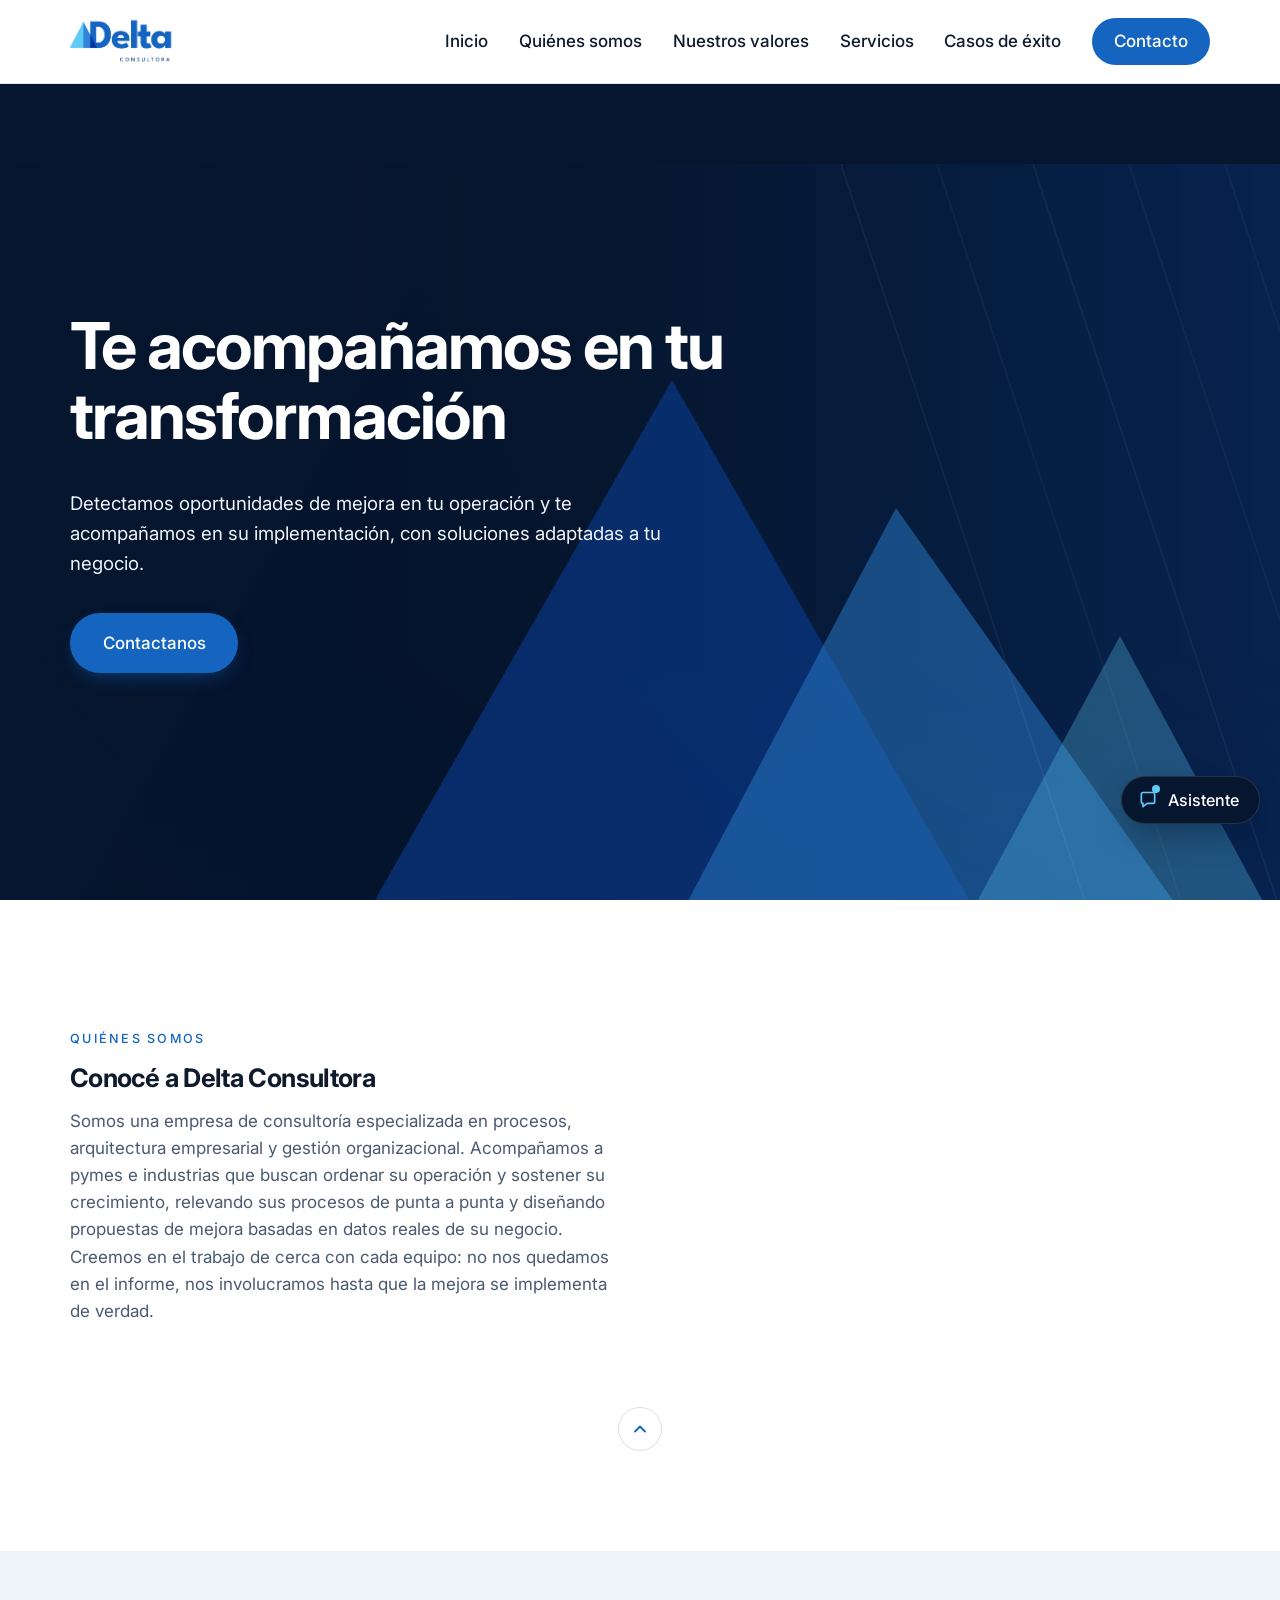
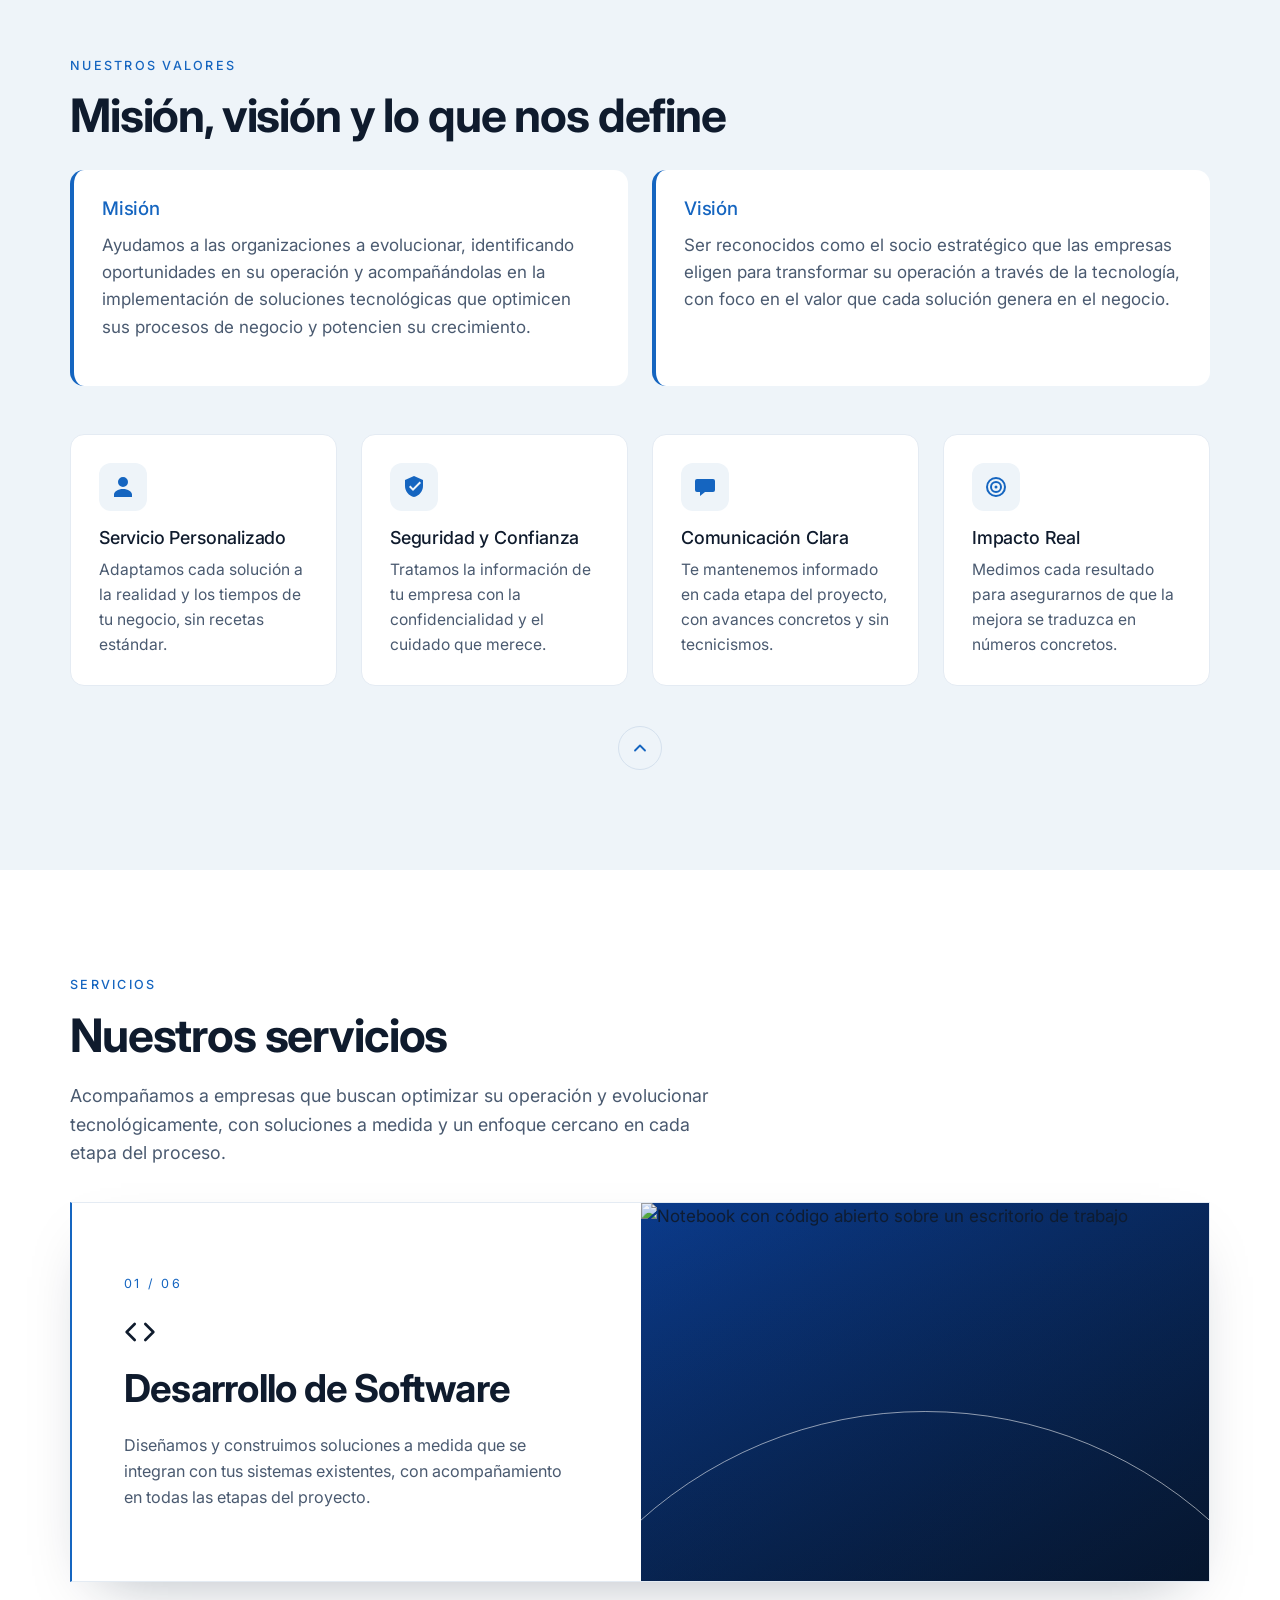
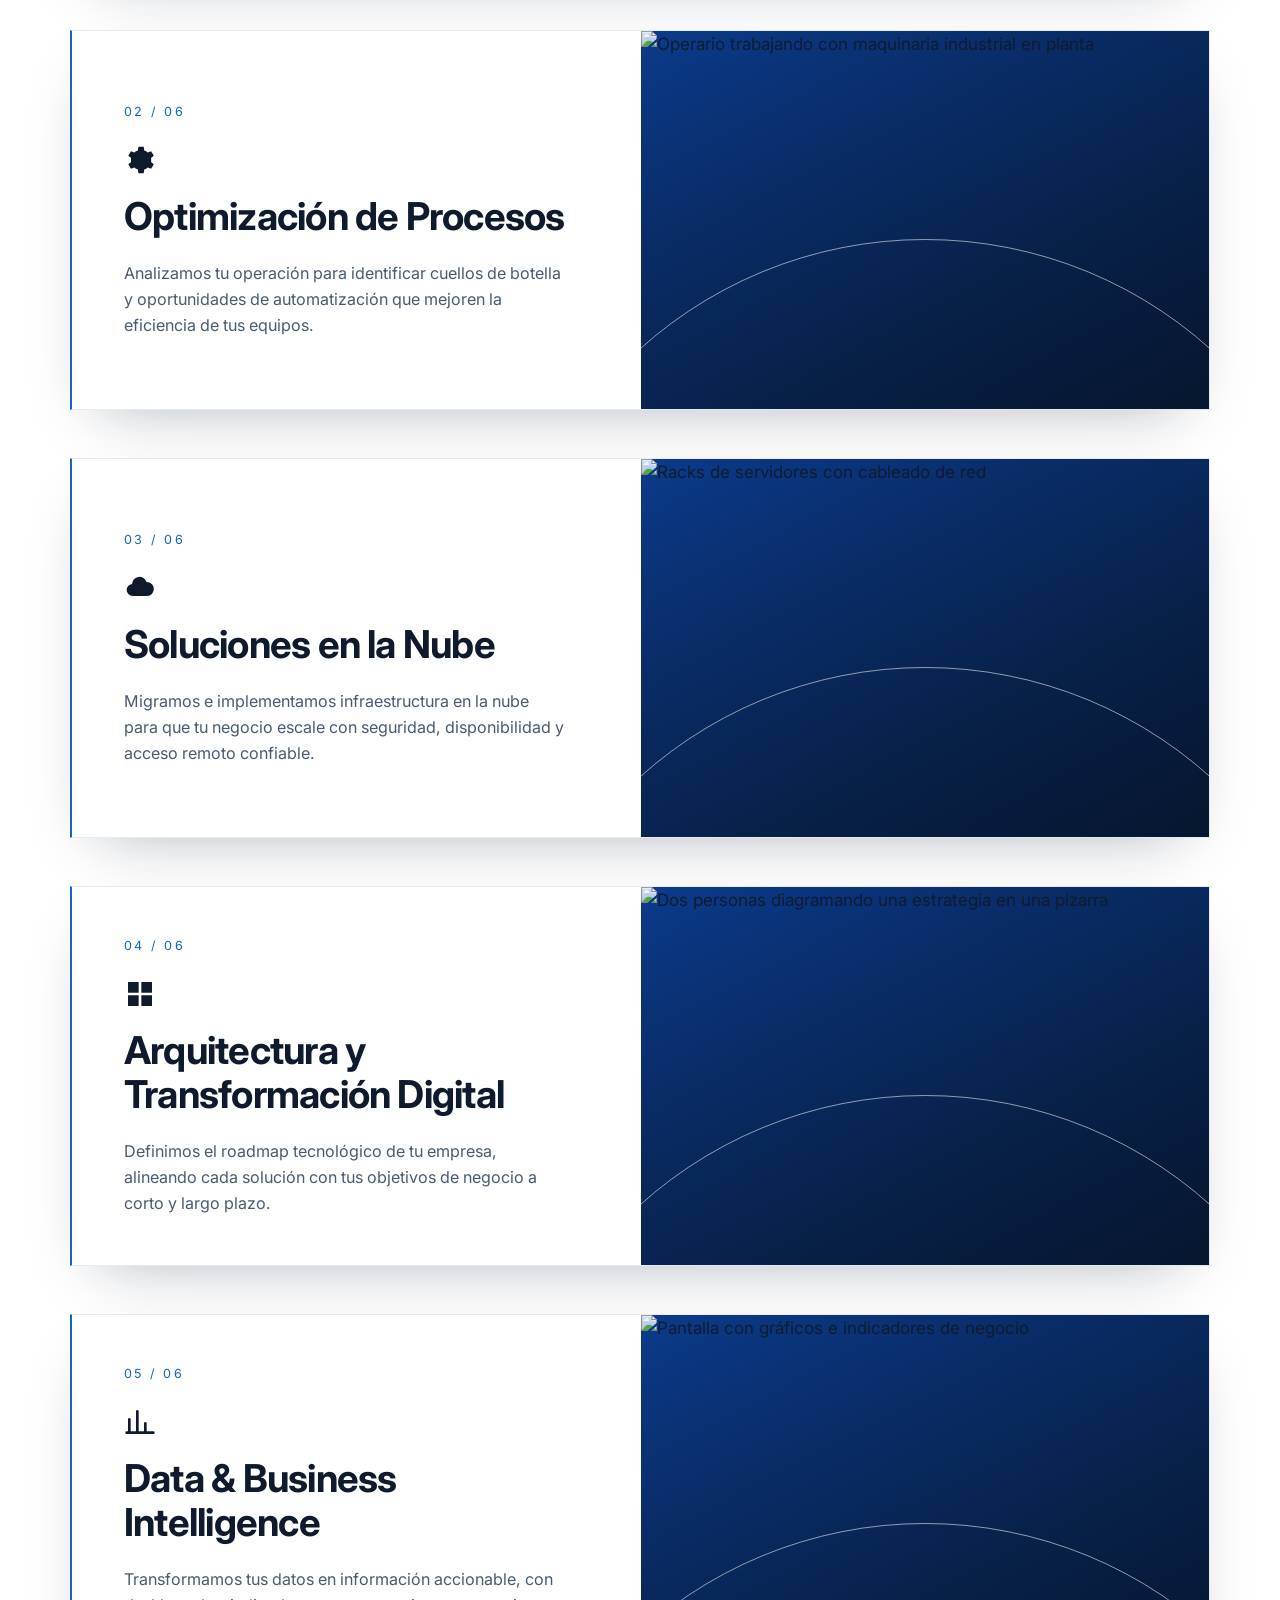
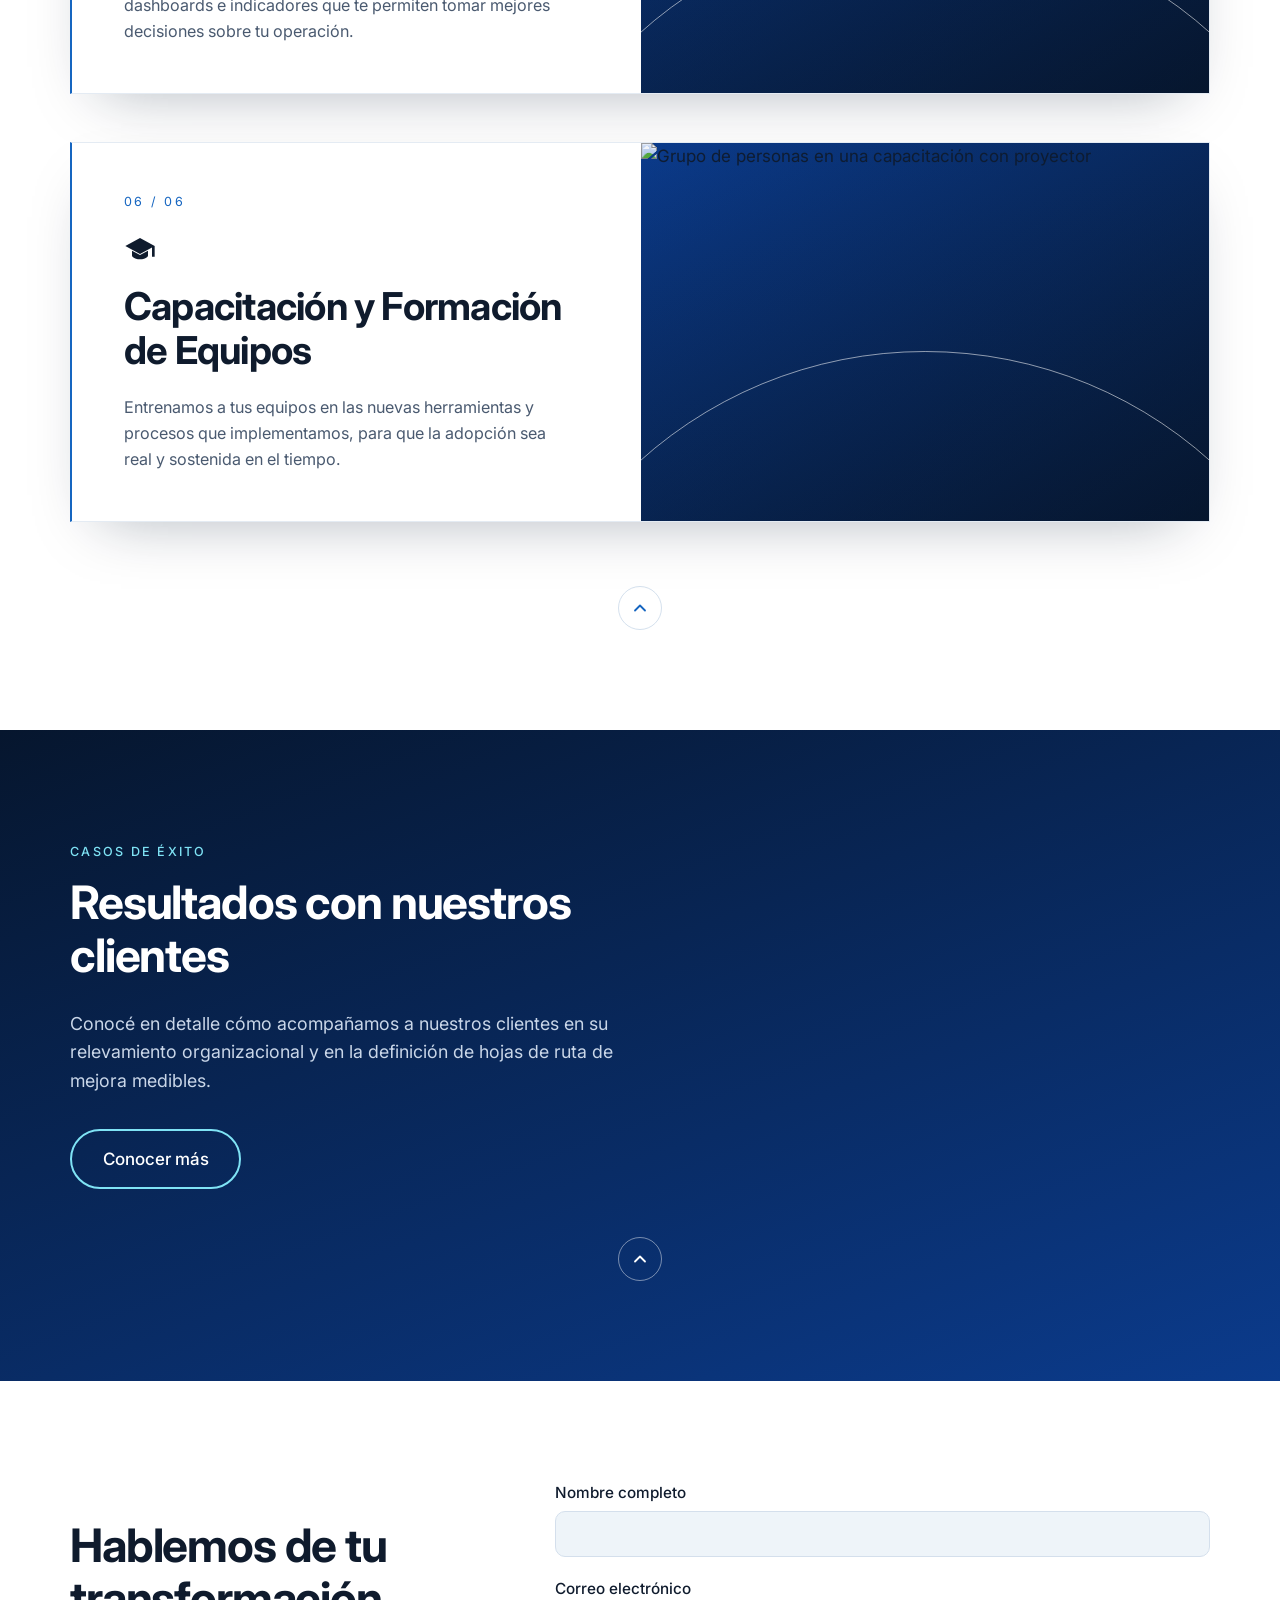
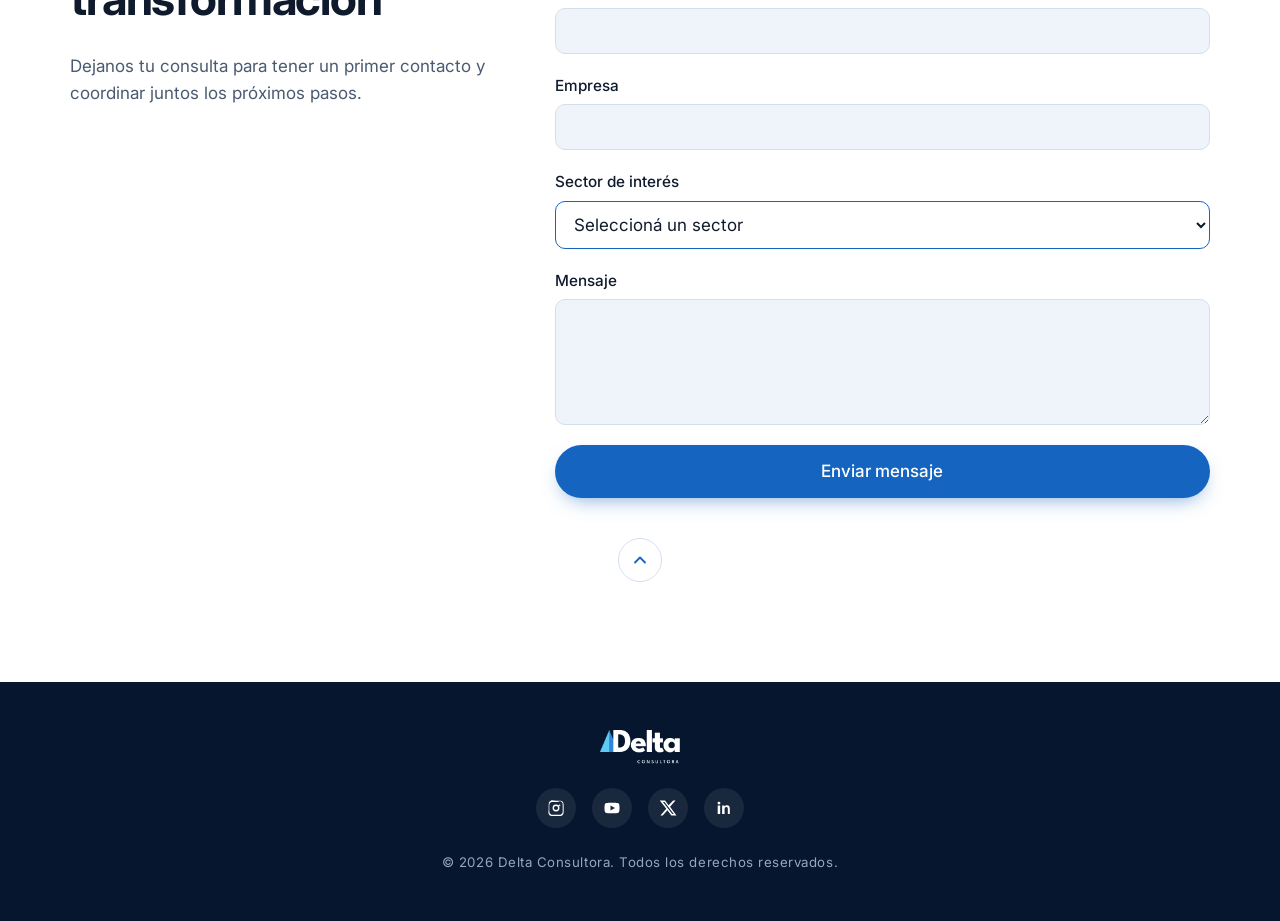
==== commit a2e05ff9: "Video de fondo: mapa del mundo digital (opción C) Co-Authored-By: Claude Opus 5.5 <noreply@anthropic" ====
--- a/index.html
+++ b/index.html
@@ -63,7 +63,7 @@
         <!-- Video de fondo: Mixkit (licencia libre). La foto queda de respaldo
              mientras carga o si el navegador no reproduce el video. -->
         <video class="hero__video" autoplay muted loop playsinline preload="auto" aria-hidden="true">
-          <source src="https://assets.mixkit.co/videos/31510/31510-720.mp4" type="video/mp4">
+          <source src="https://assets.mixkit.co/videos/12748/12748-720.mp4" type="video/mp4">
         </video>
         <div class="hero__overlay"></div>
         <!-- Triángulos de identidad Delta, por encima de la foto -->
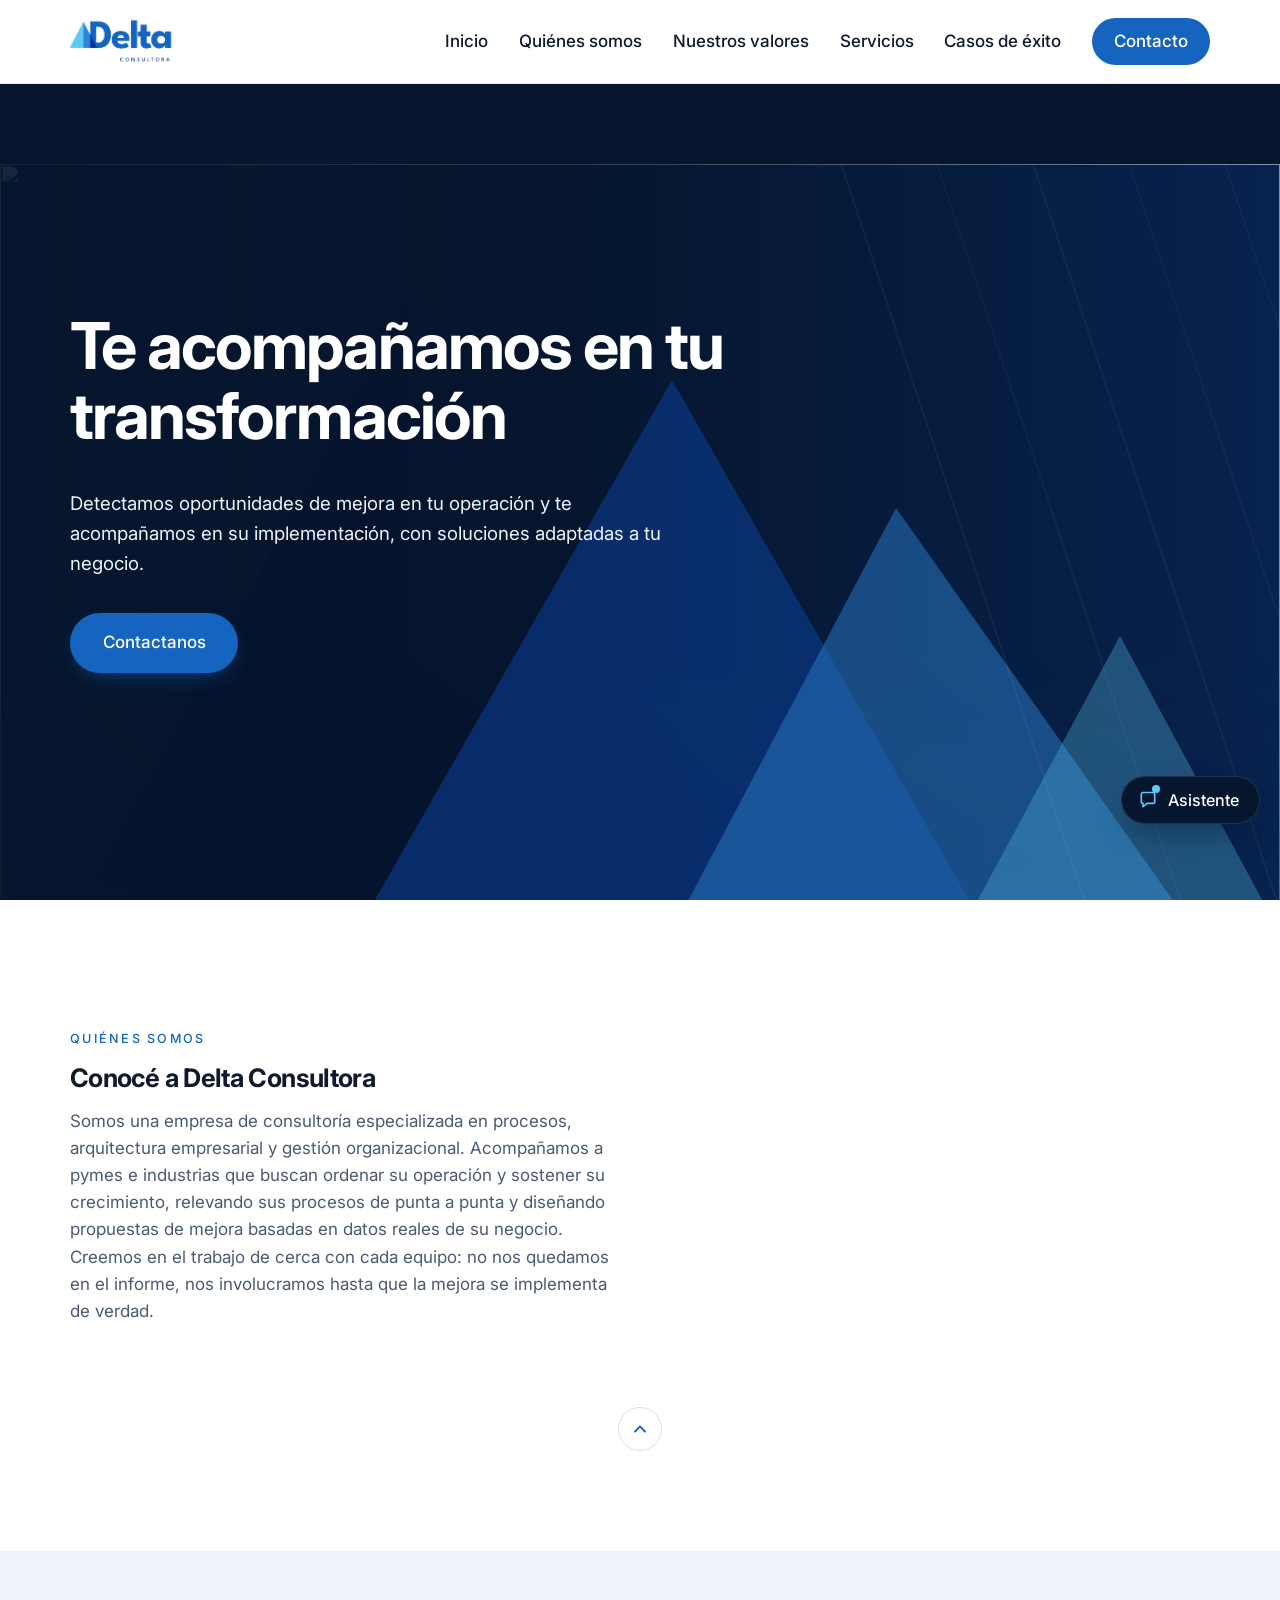
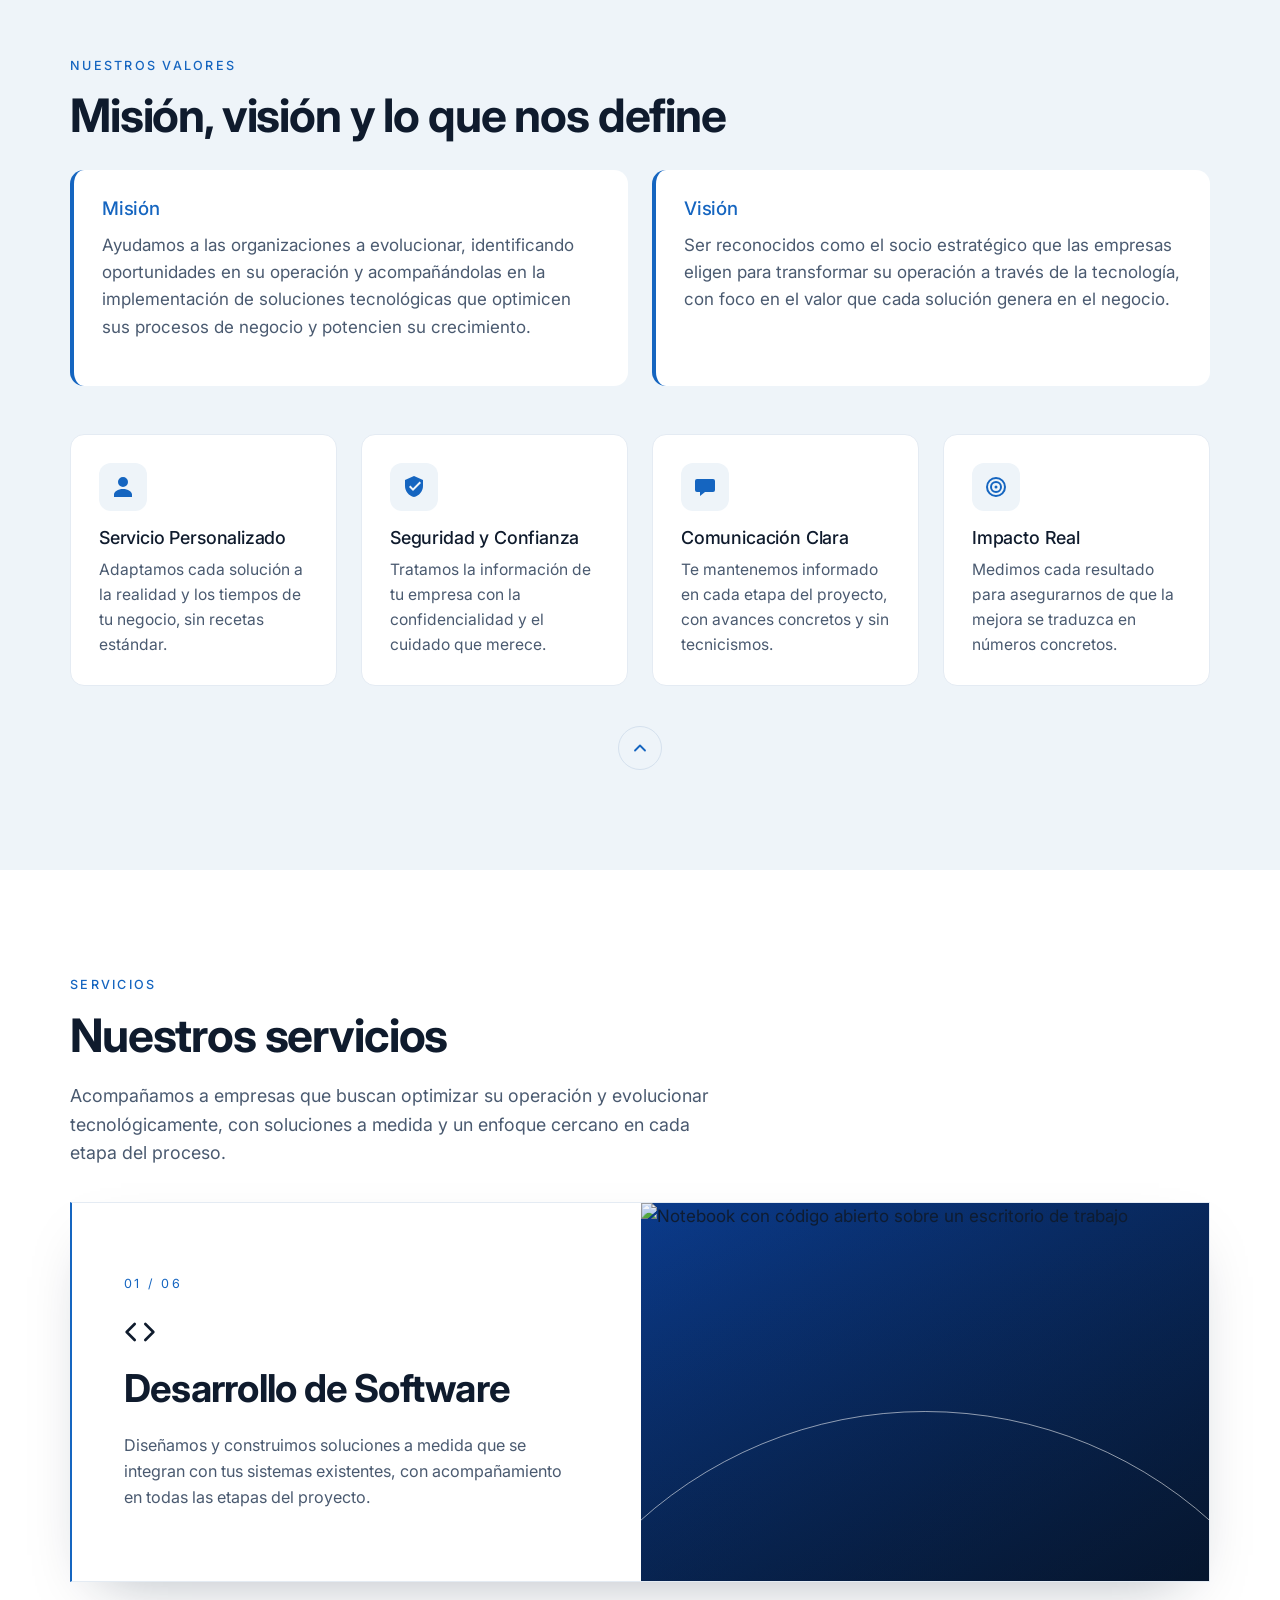
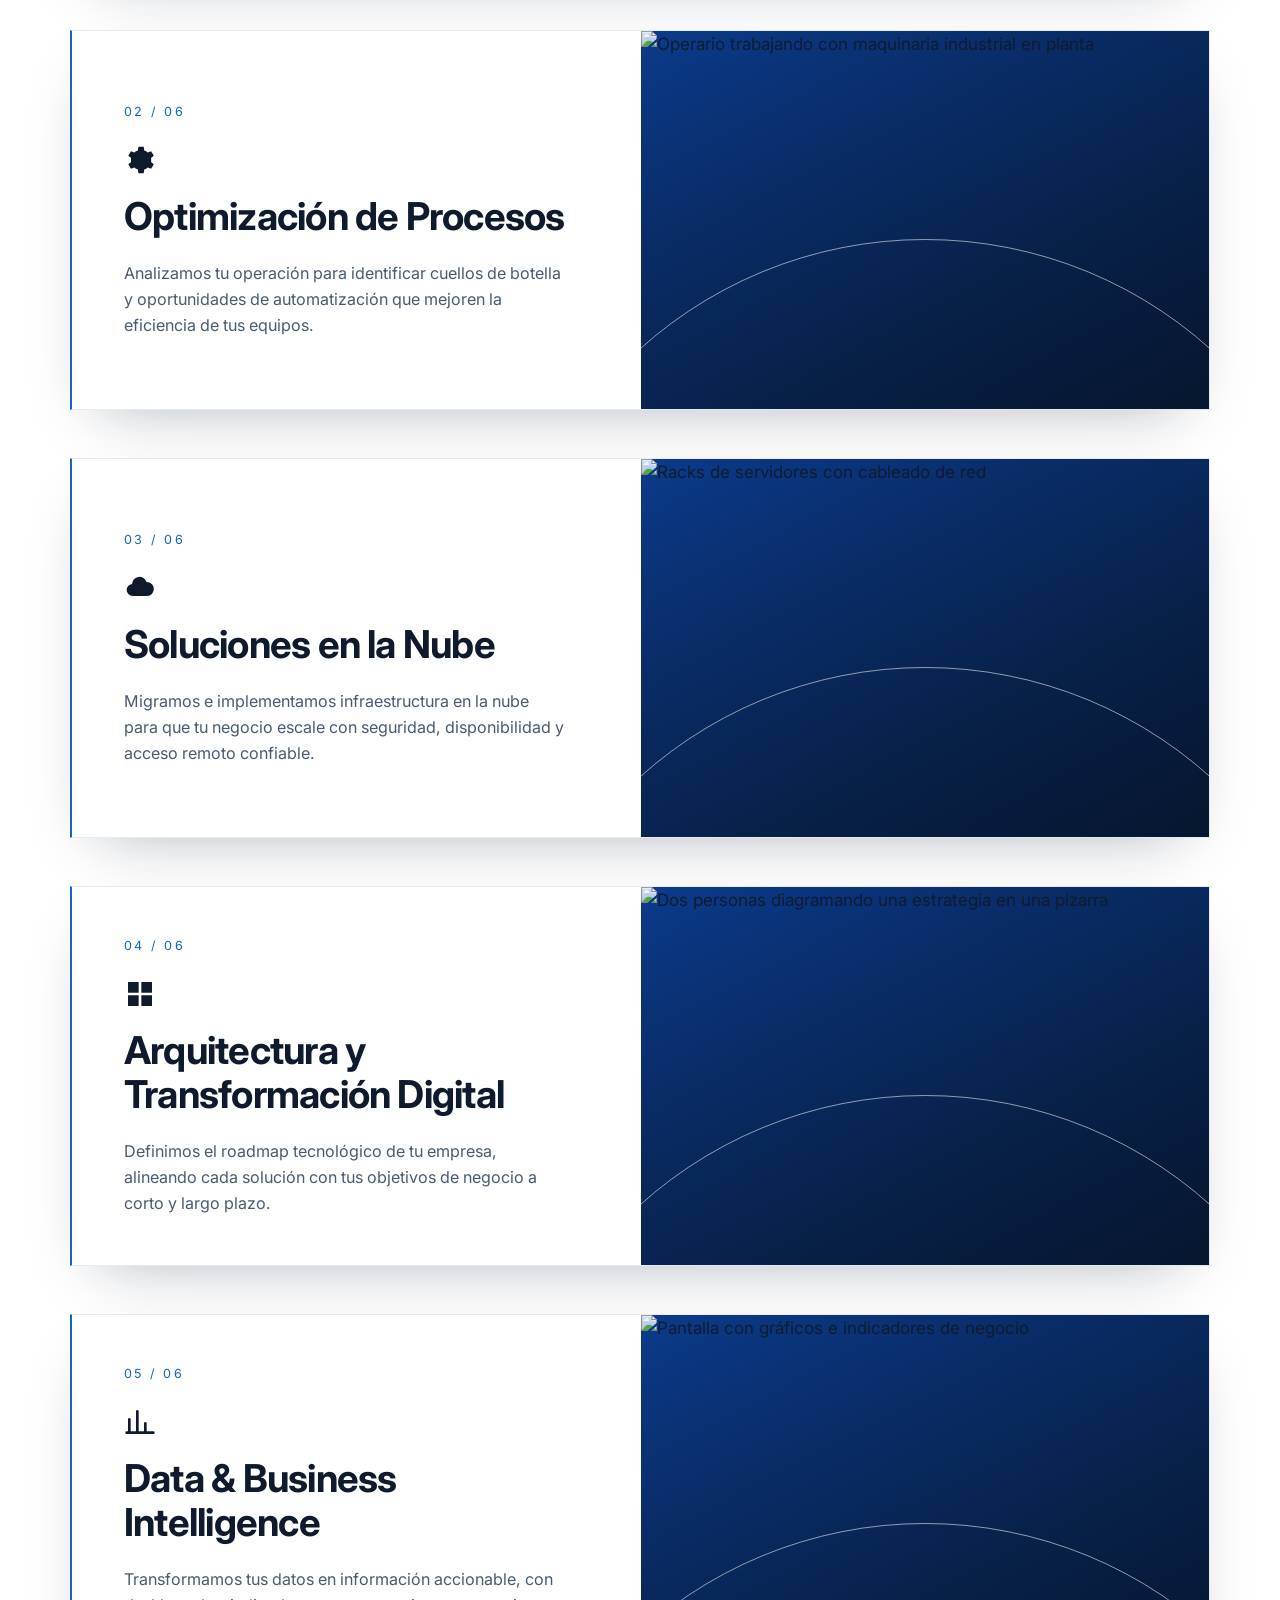
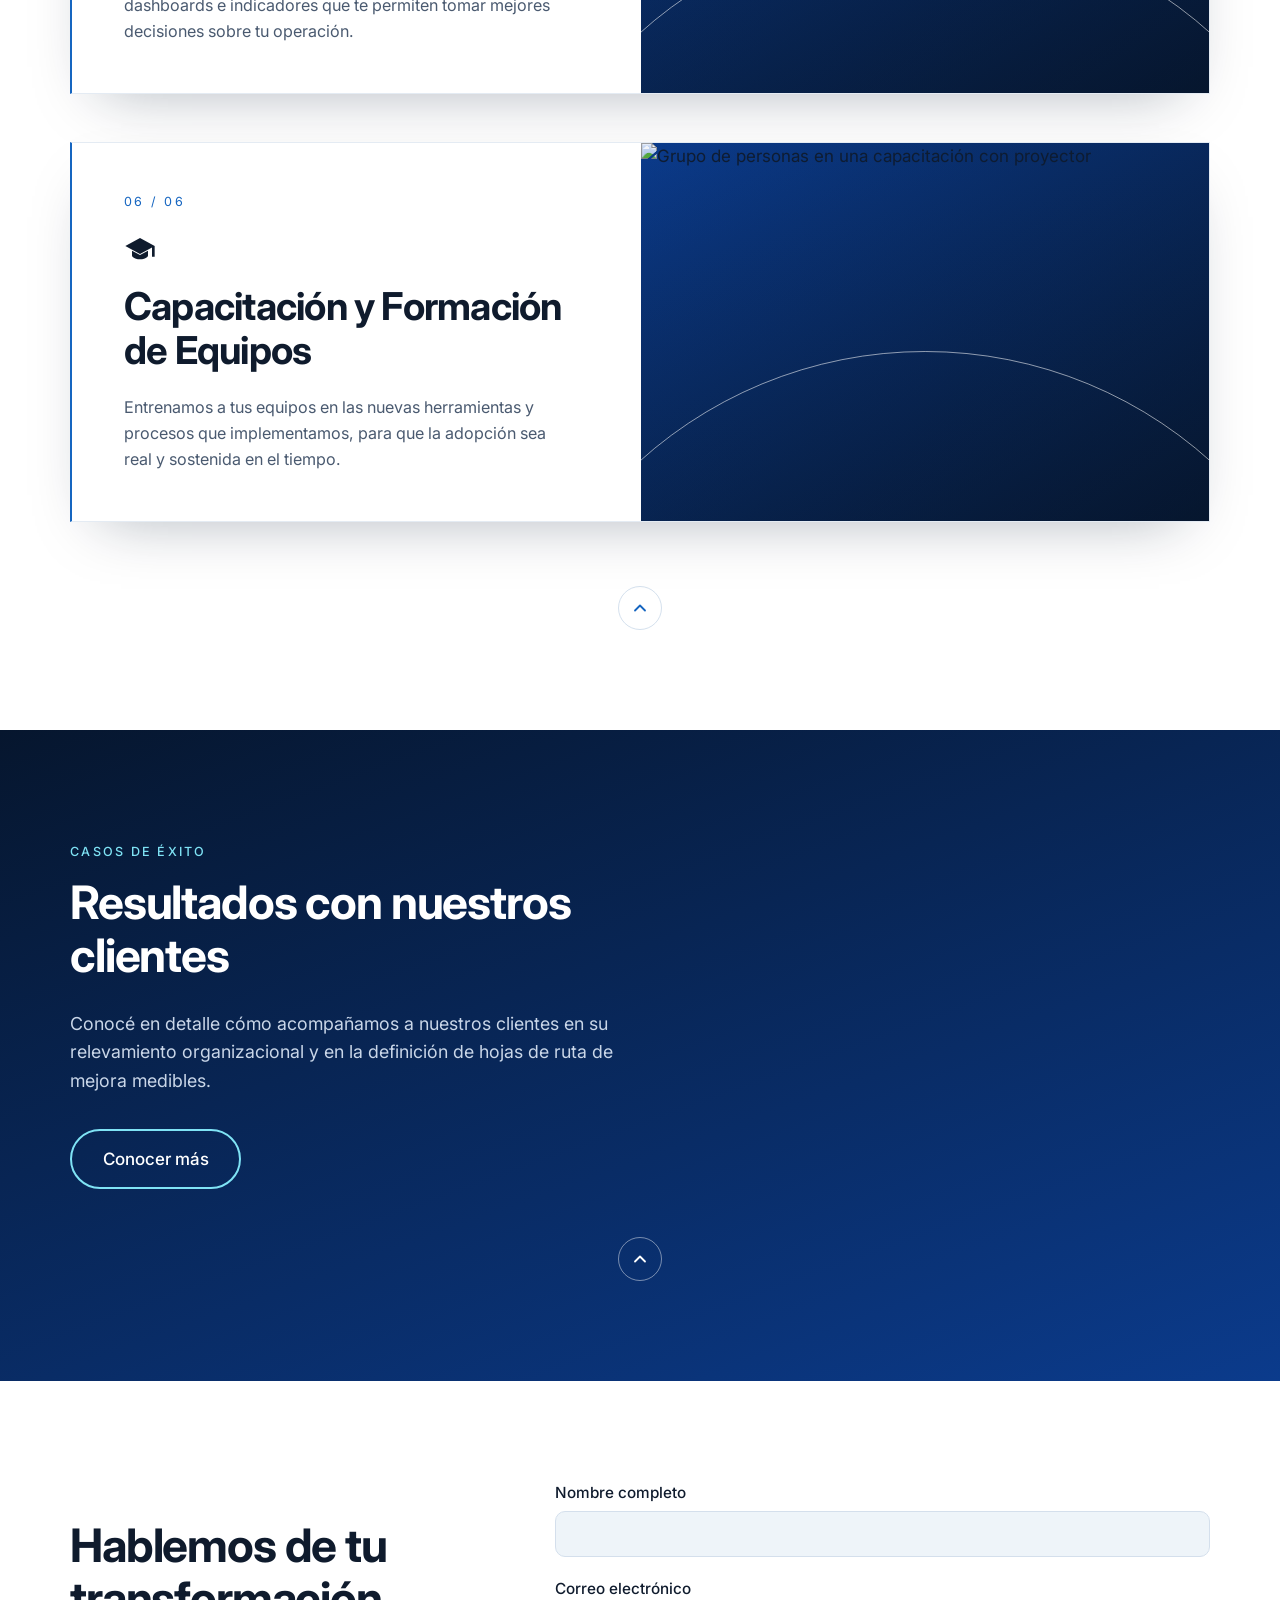
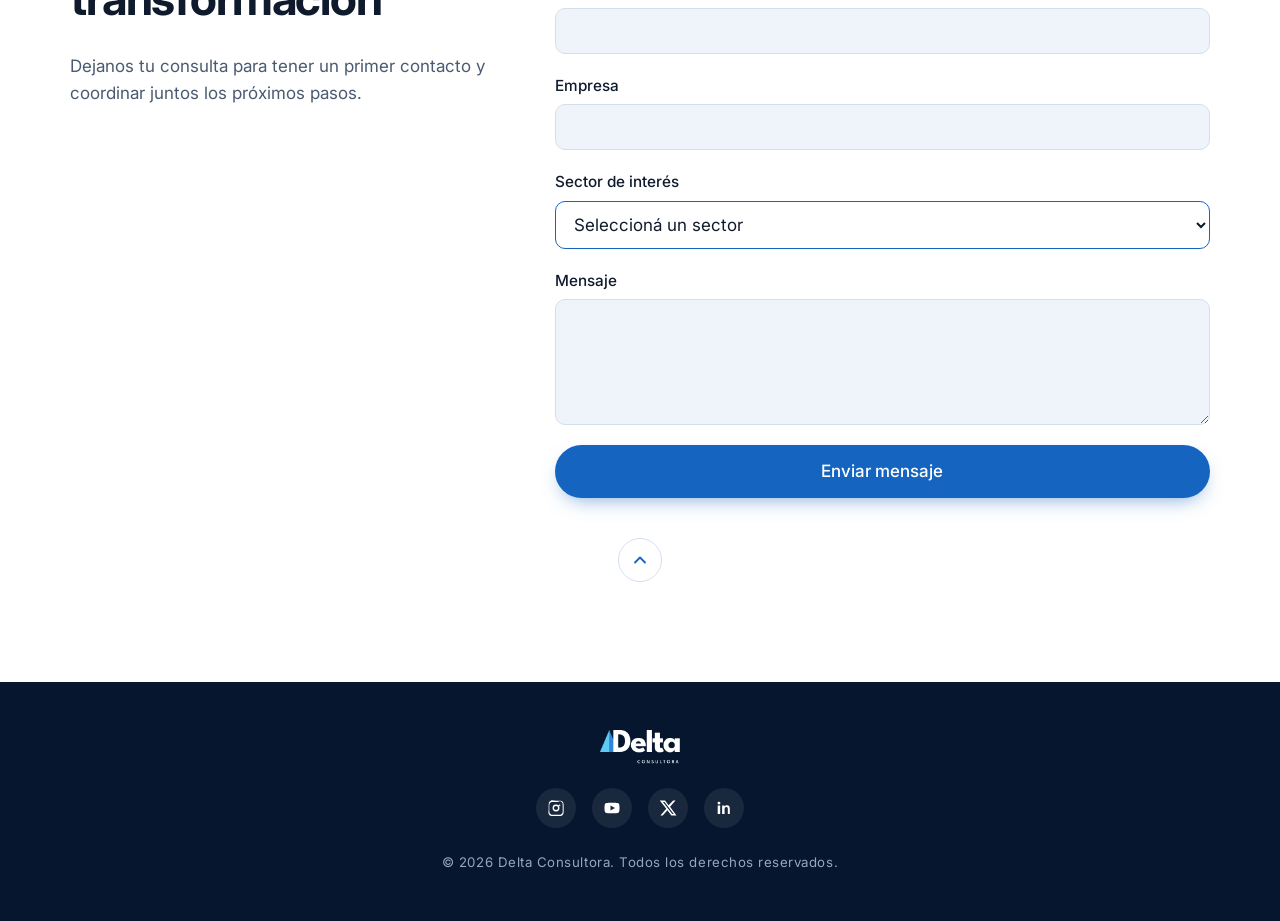
==== commit 5aff42a8: "Video de fondo: red de conexiones (opción A) Co-Authored-By: Claude Opus 5.5 <noreply@anthropic.com>" ====
--- a/index.html
+++ b/index.html
@@ -63,7 +63,7 @@
         <!-- Video de fondo: Mixkit (licencia libre). La foto queda de respaldo
              mientras carga o si el navegador no reproduce el video. -->
         <video class="hero__video" autoplay muted loop playsinline preload="auto" aria-hidden="true">
-          <source src="https://assets.mixkit.co/videos/12748/12748-720.mp4" type="video/mp4">
+          <source src="https://assets.mixkit.co/videos/31510/31510-720.mp4" type="video/mp4">
         </video>
         <div class="hero__overlay"></div>
         <!-- Triángulos de identidad Delta, por encima de la foto -->
